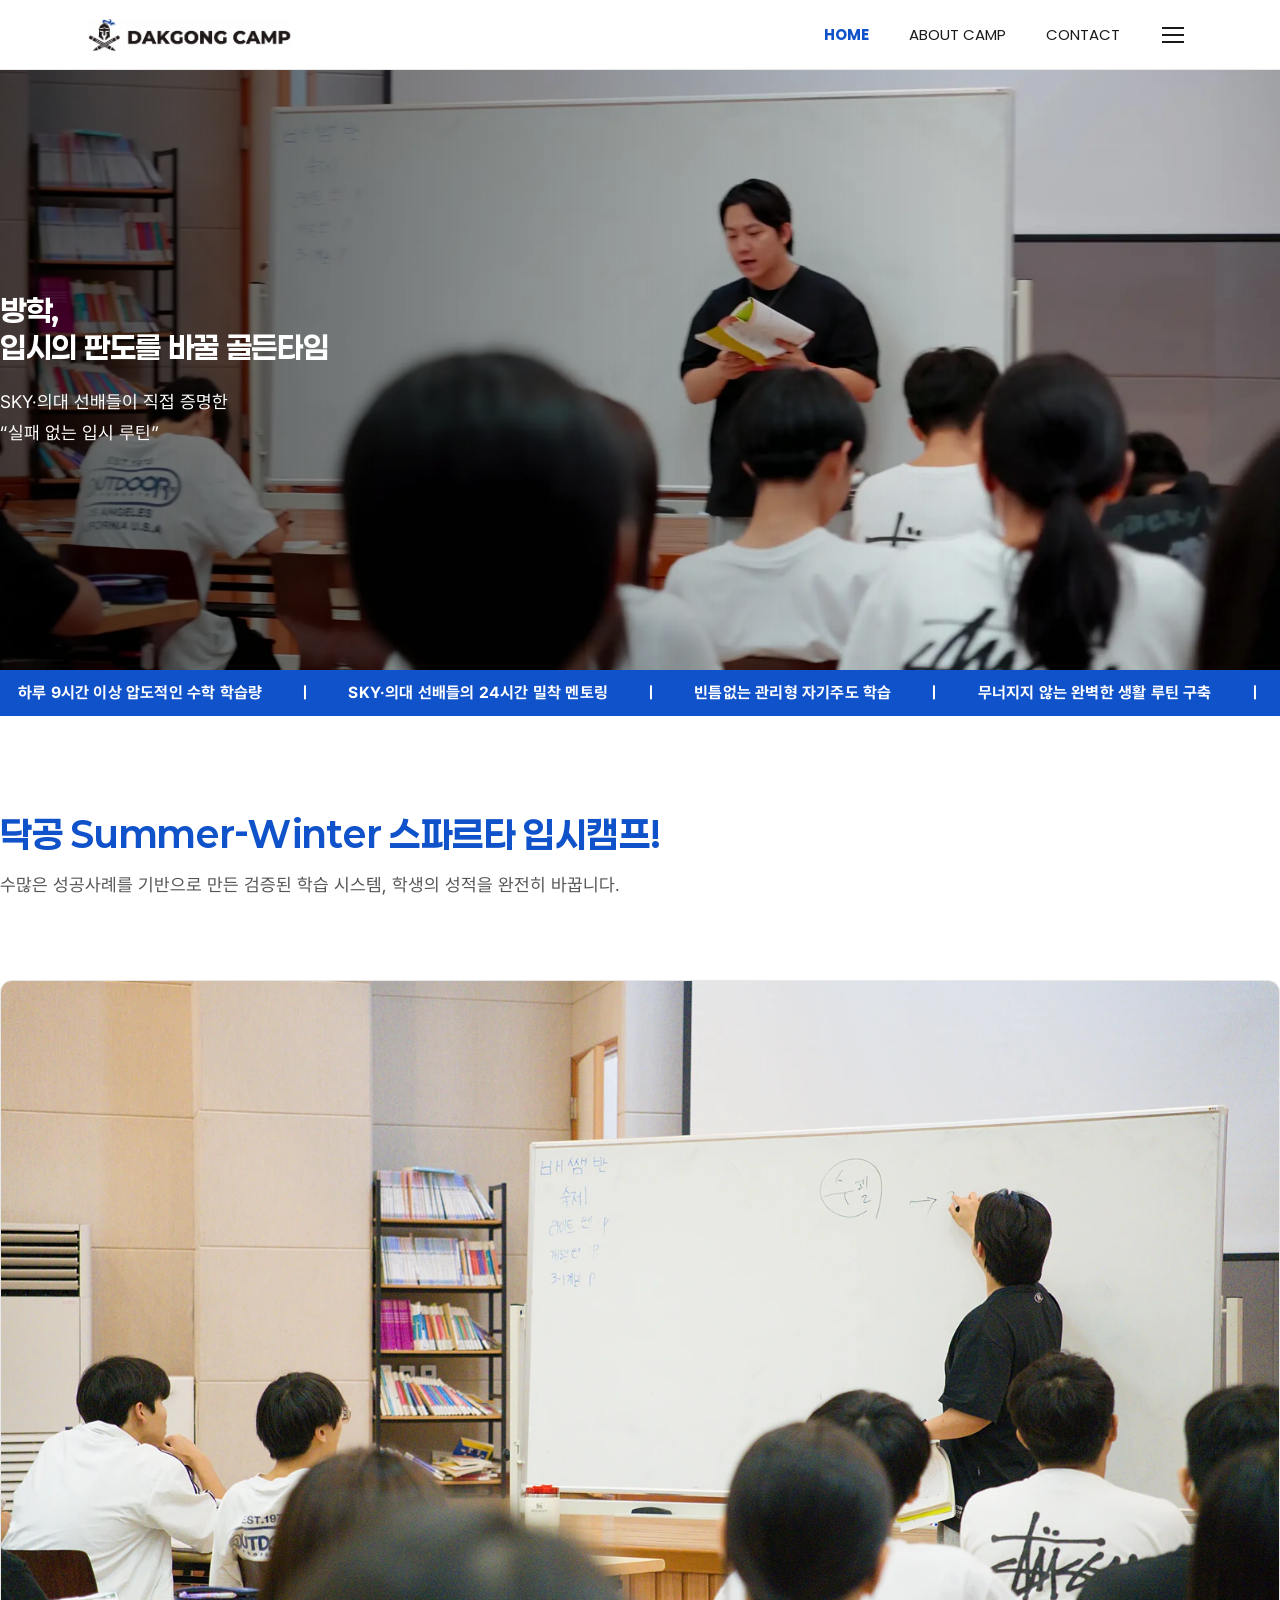
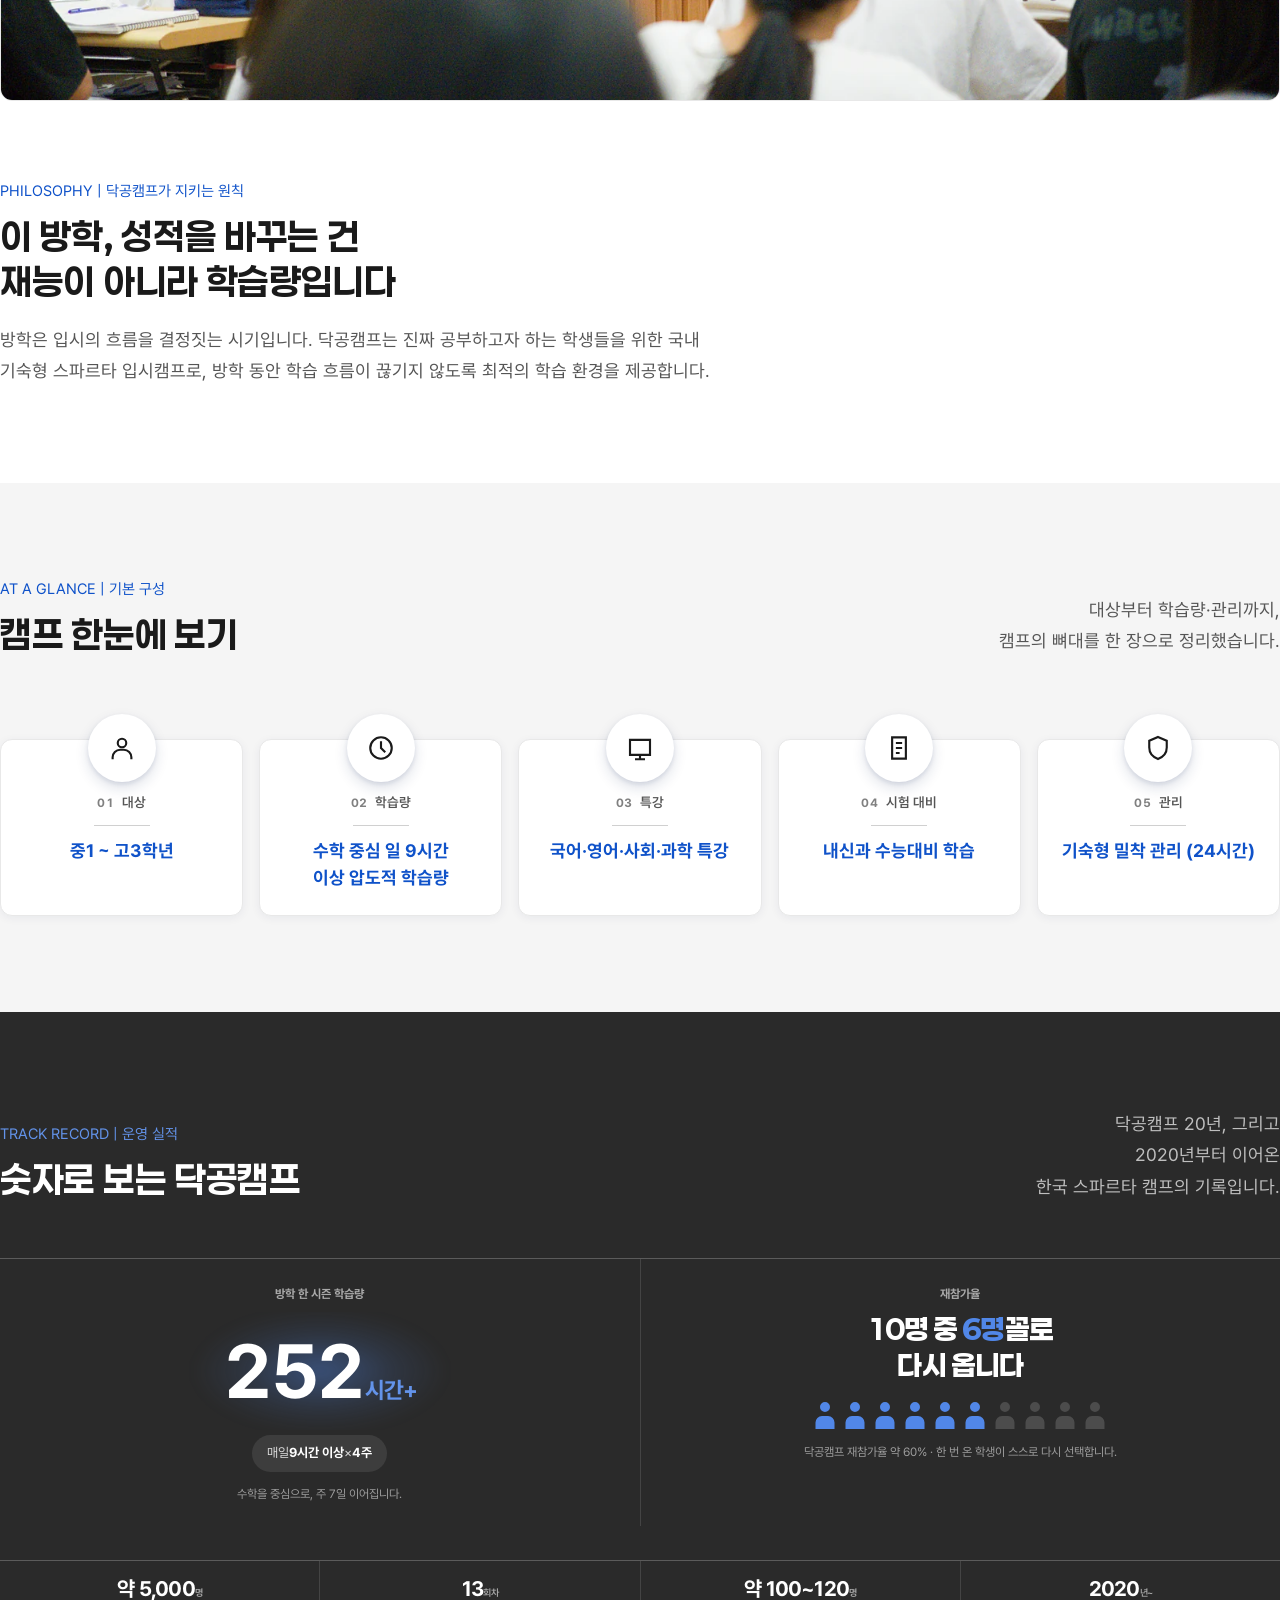
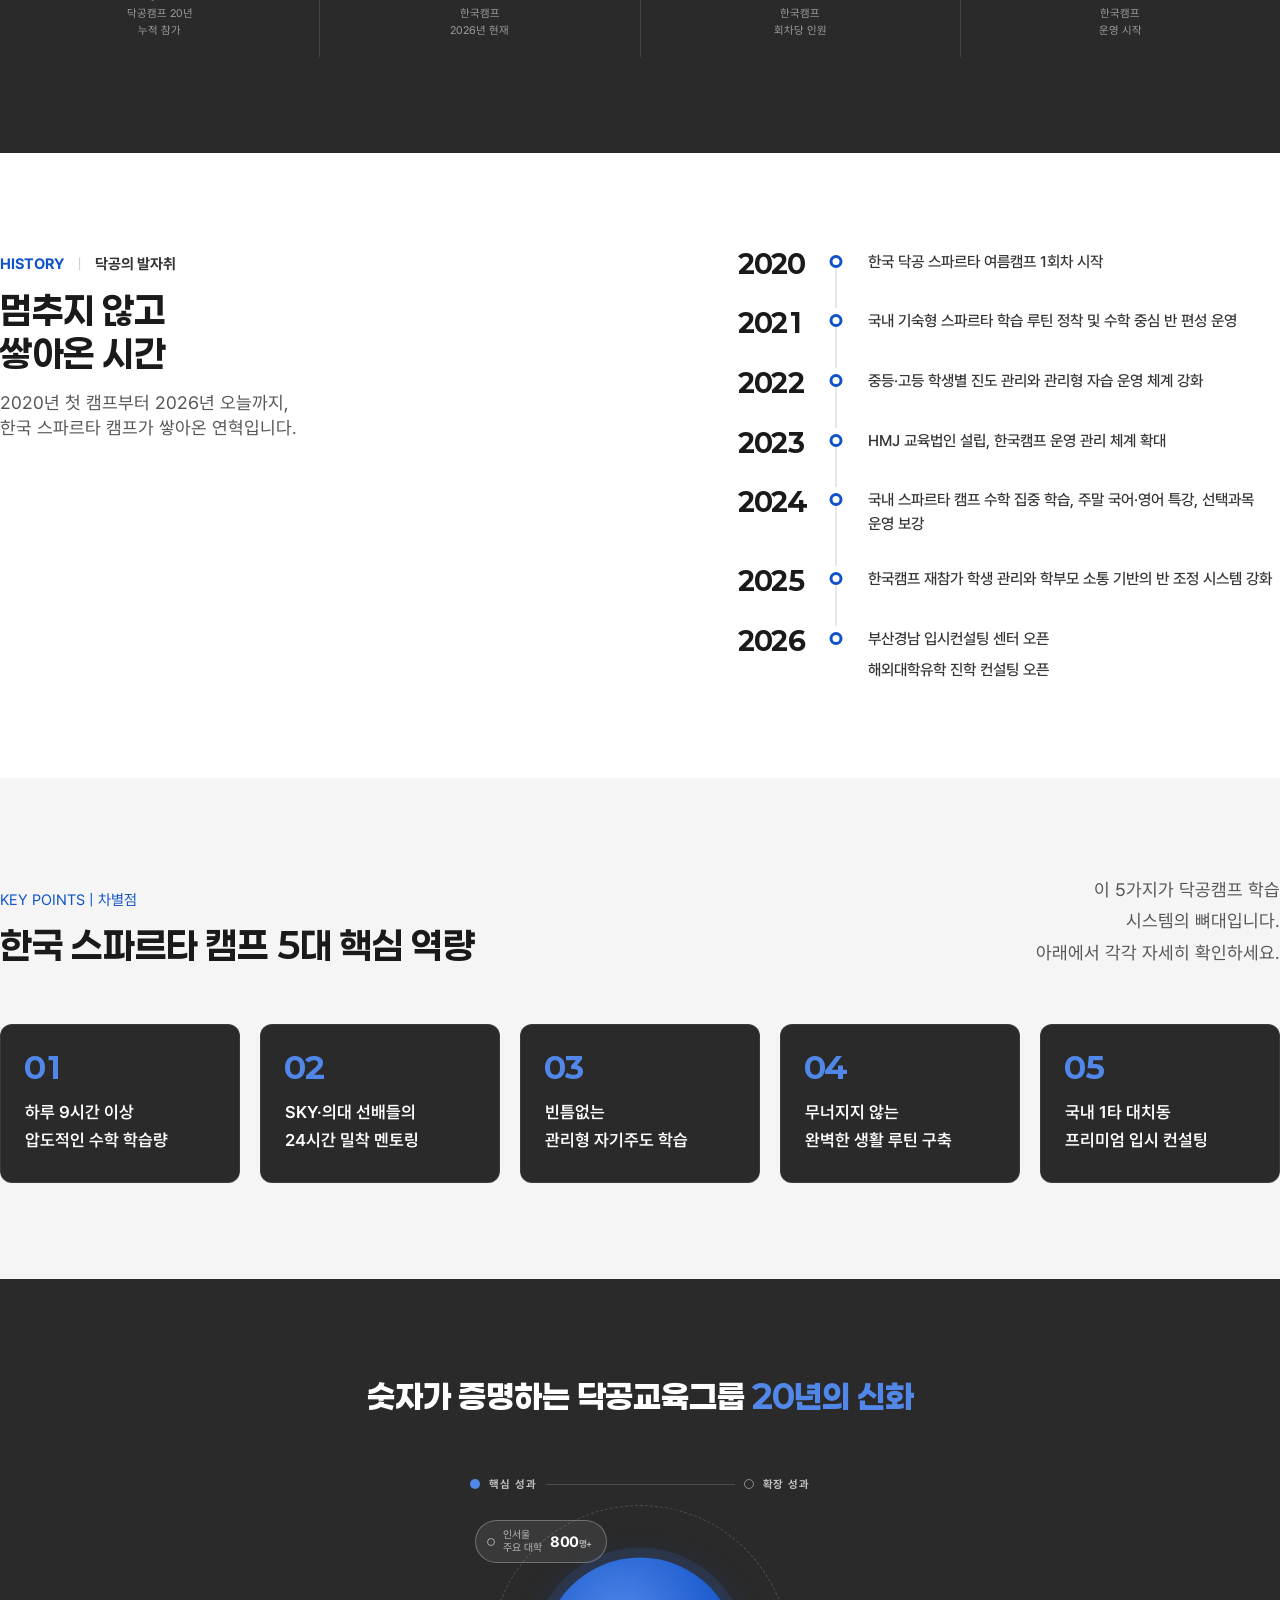
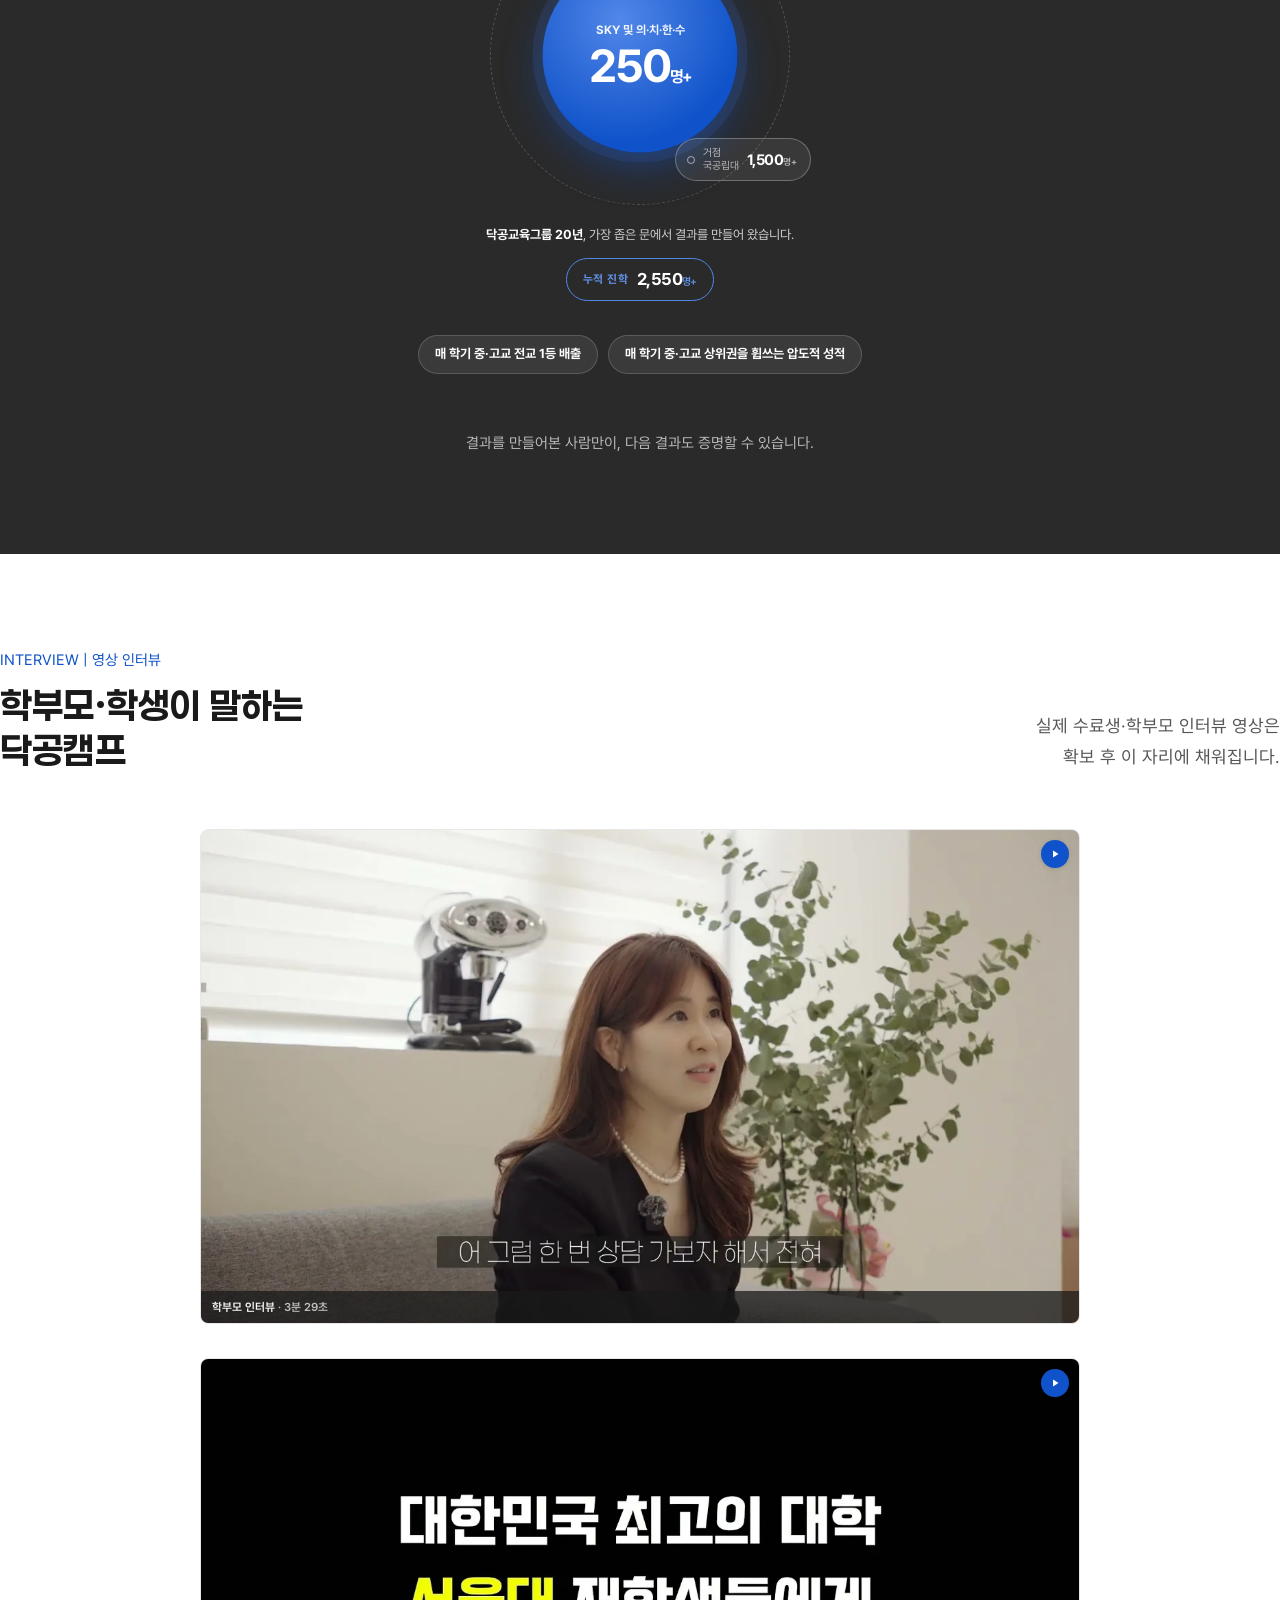
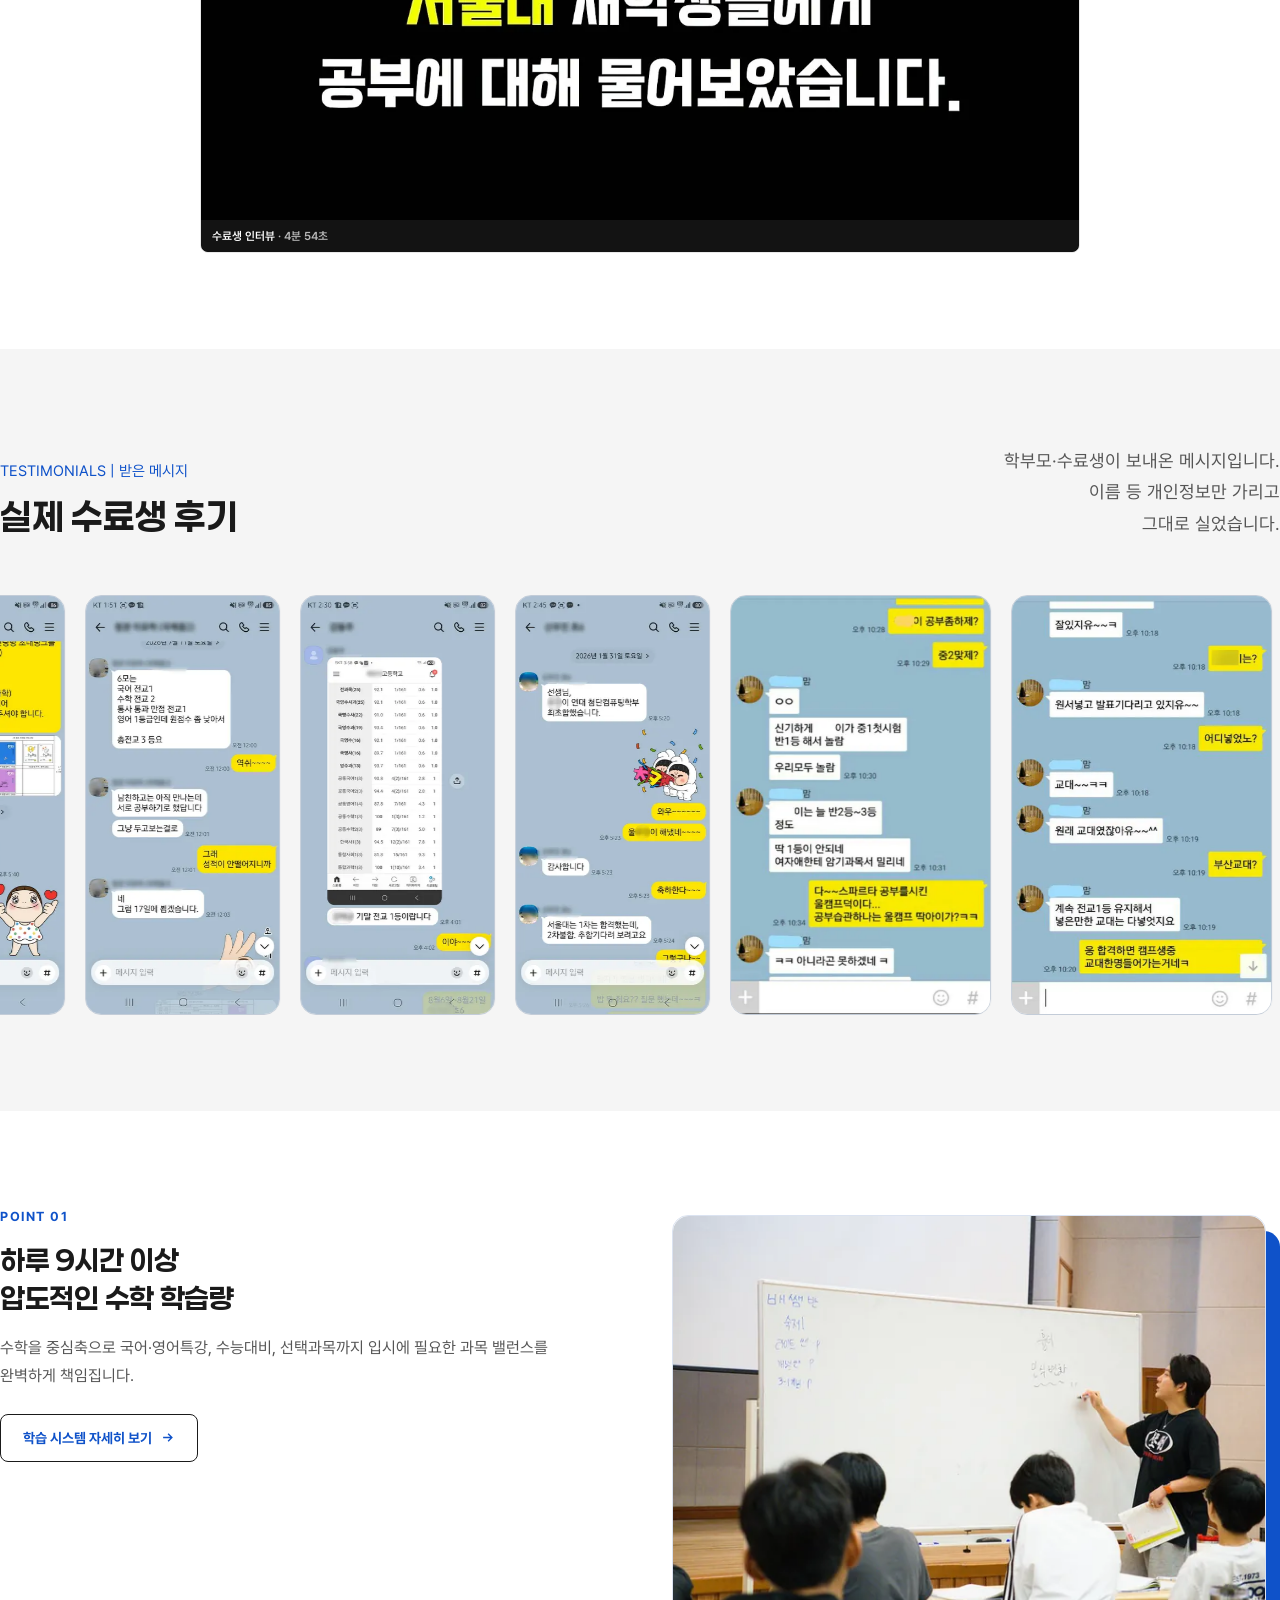
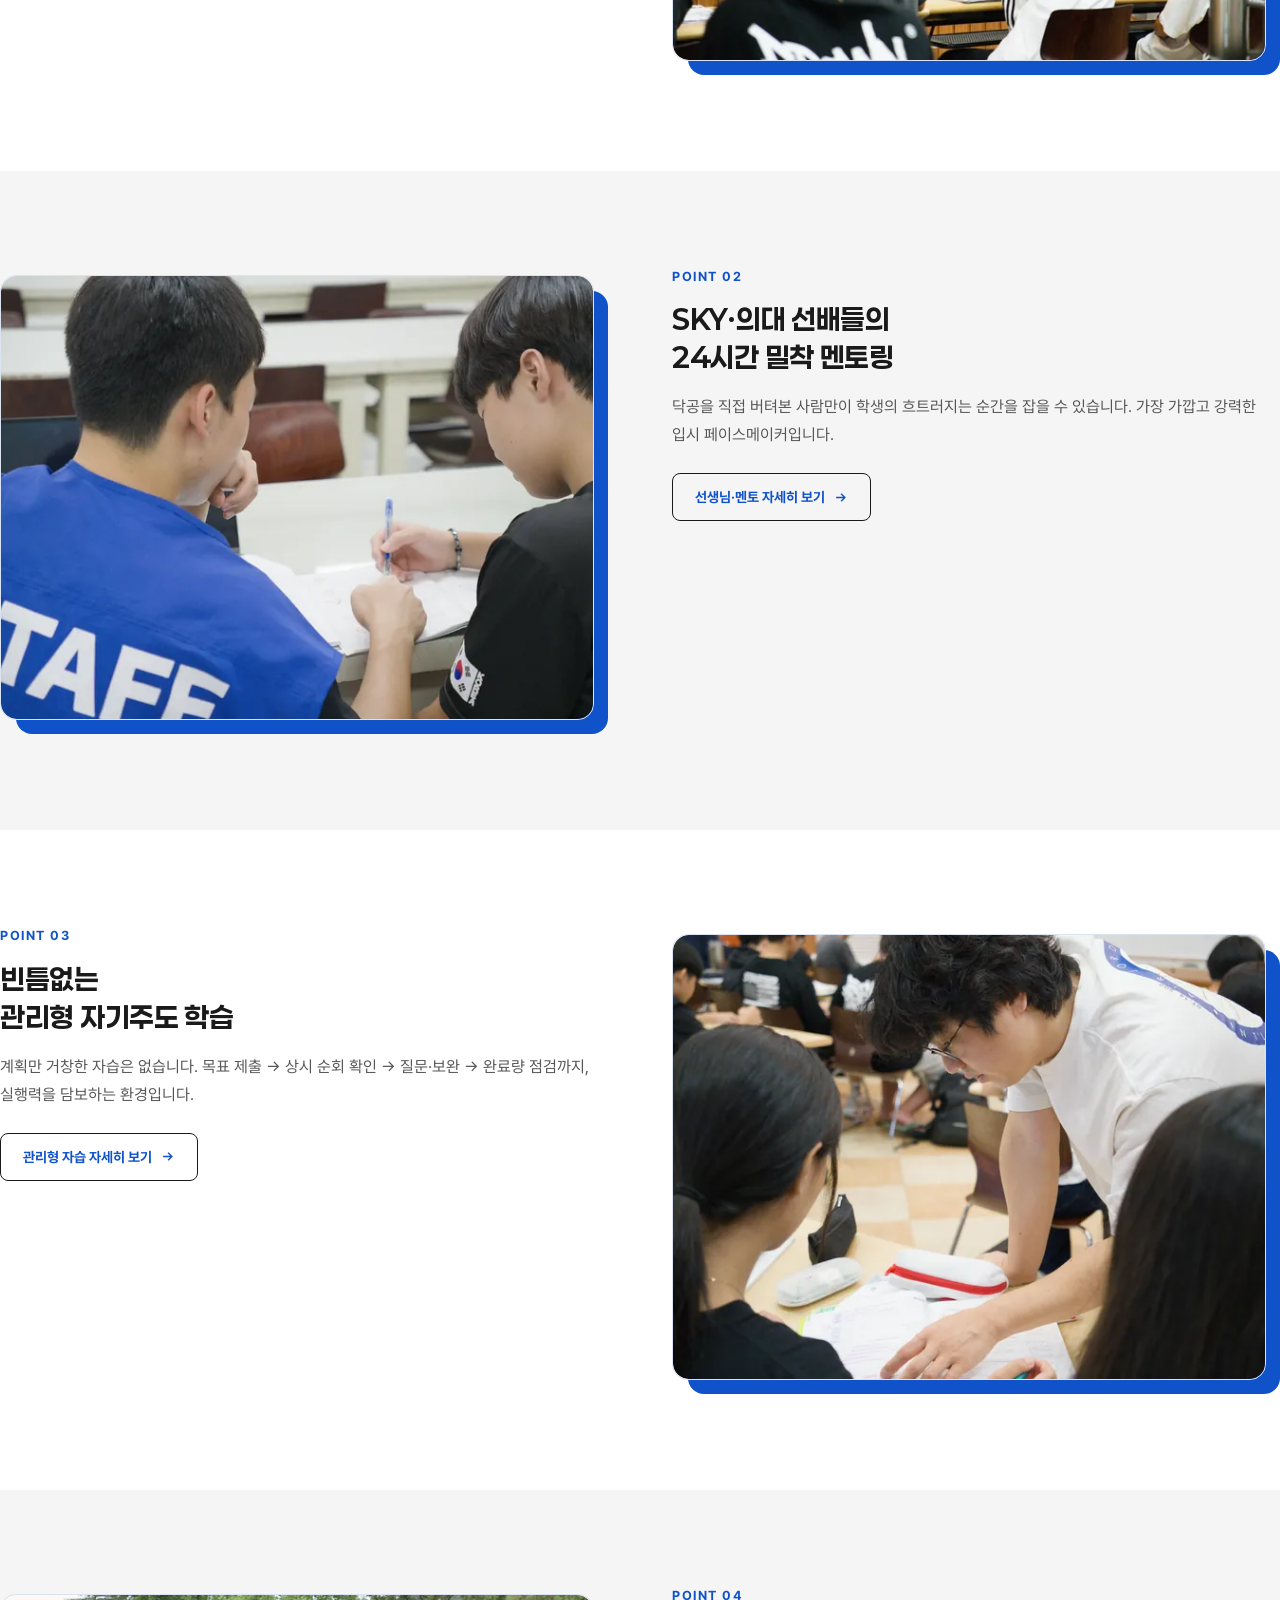
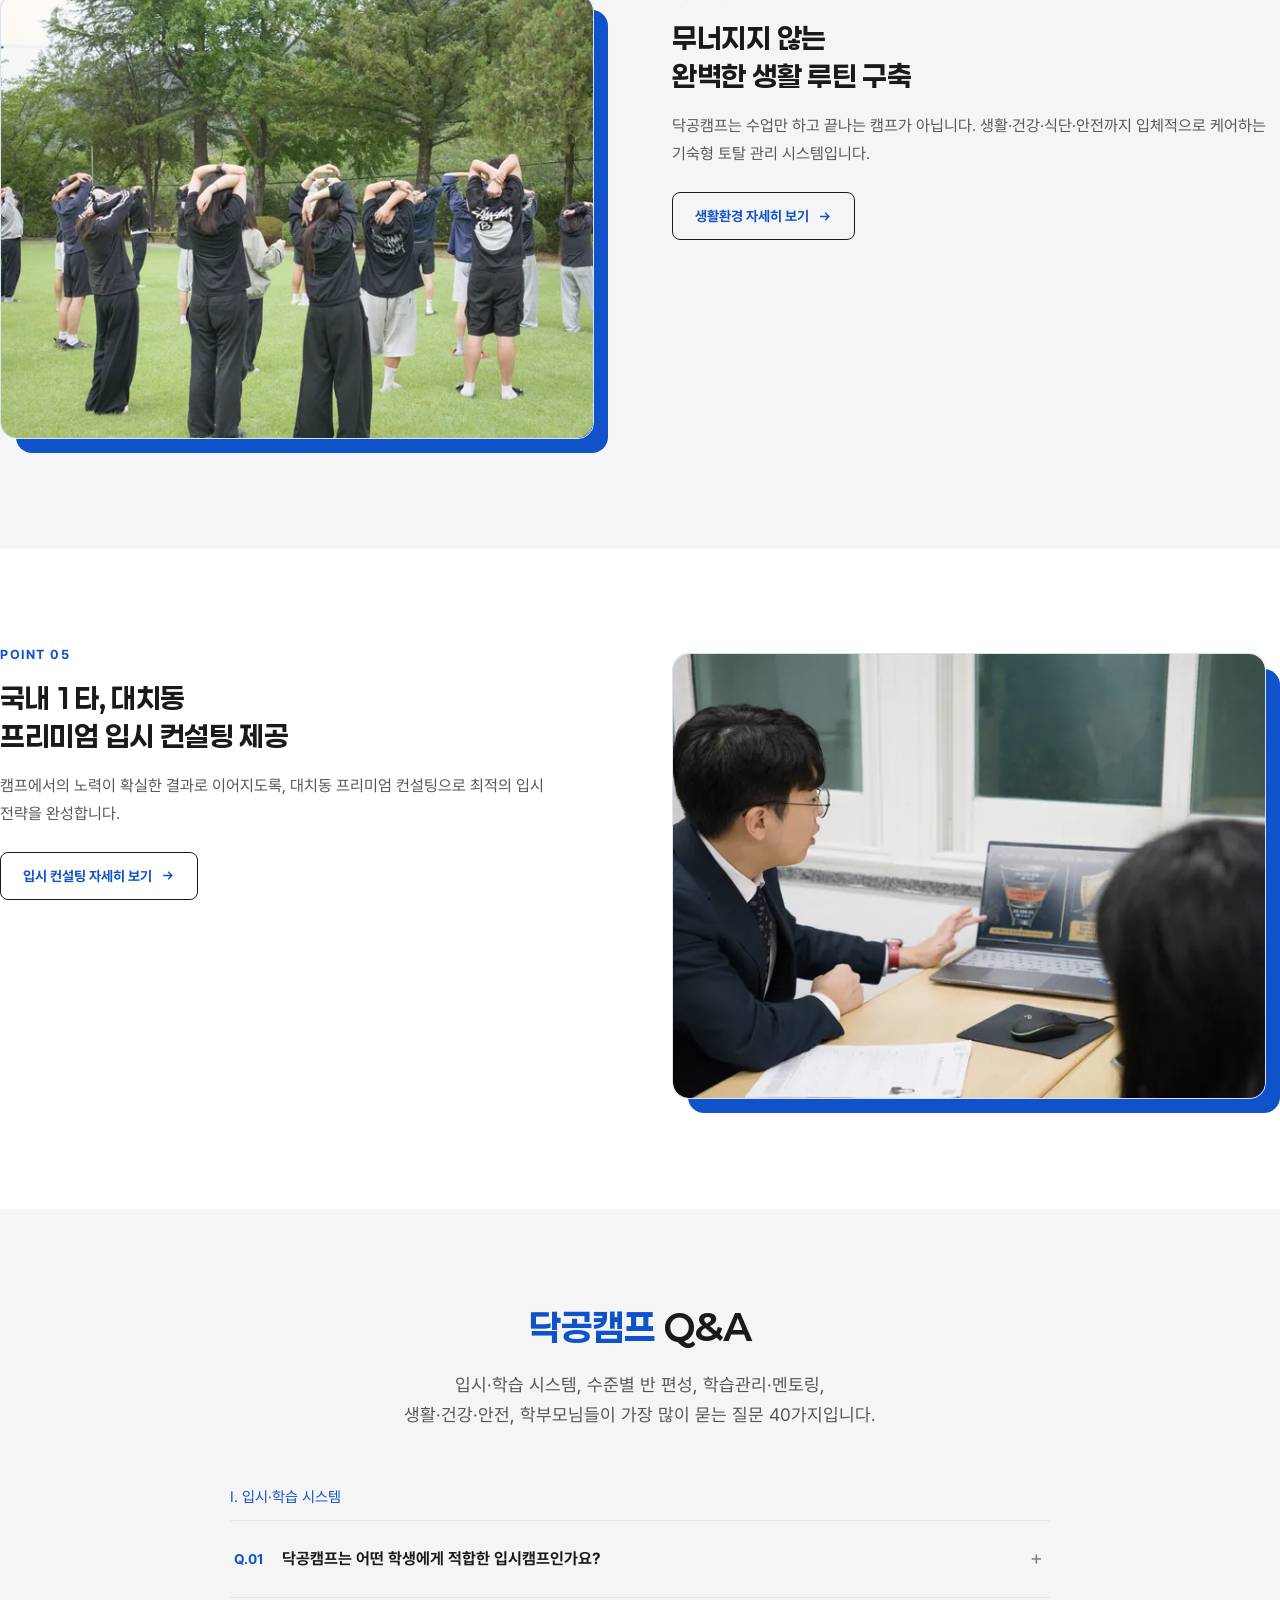
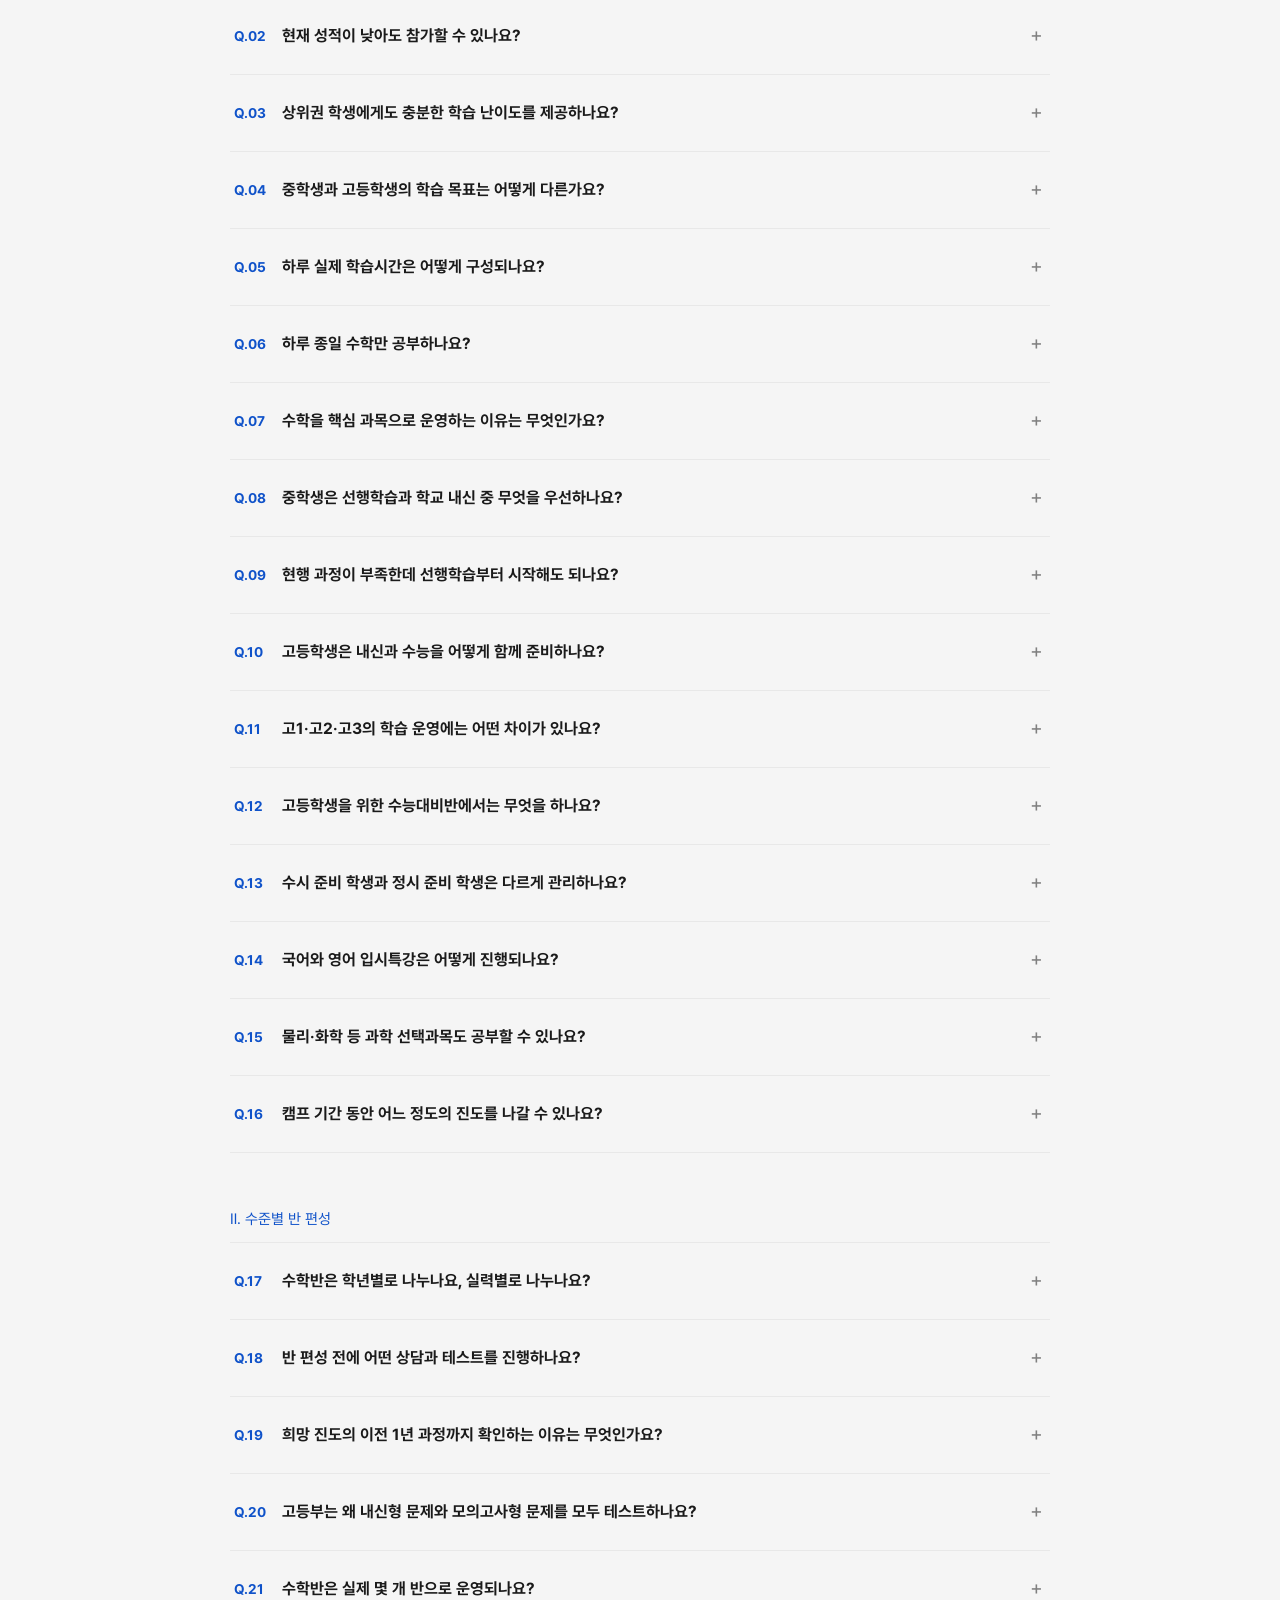
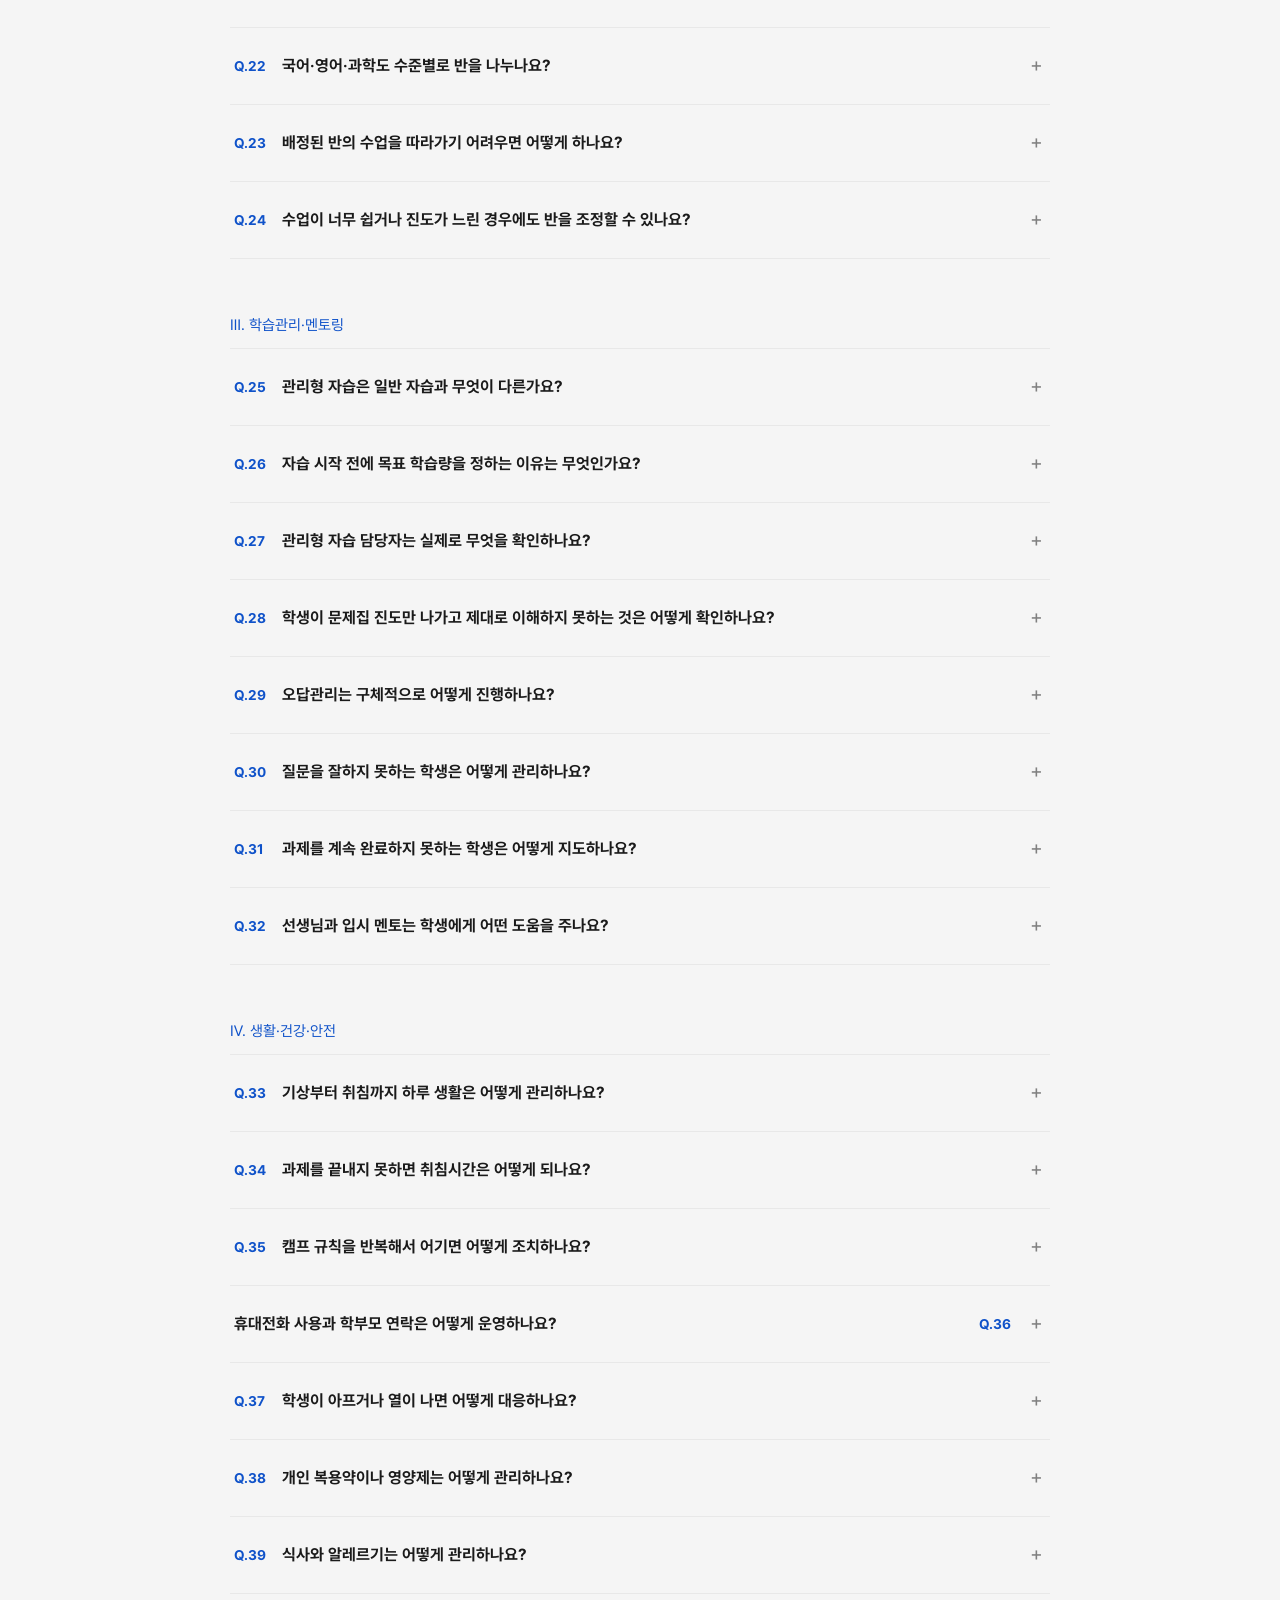
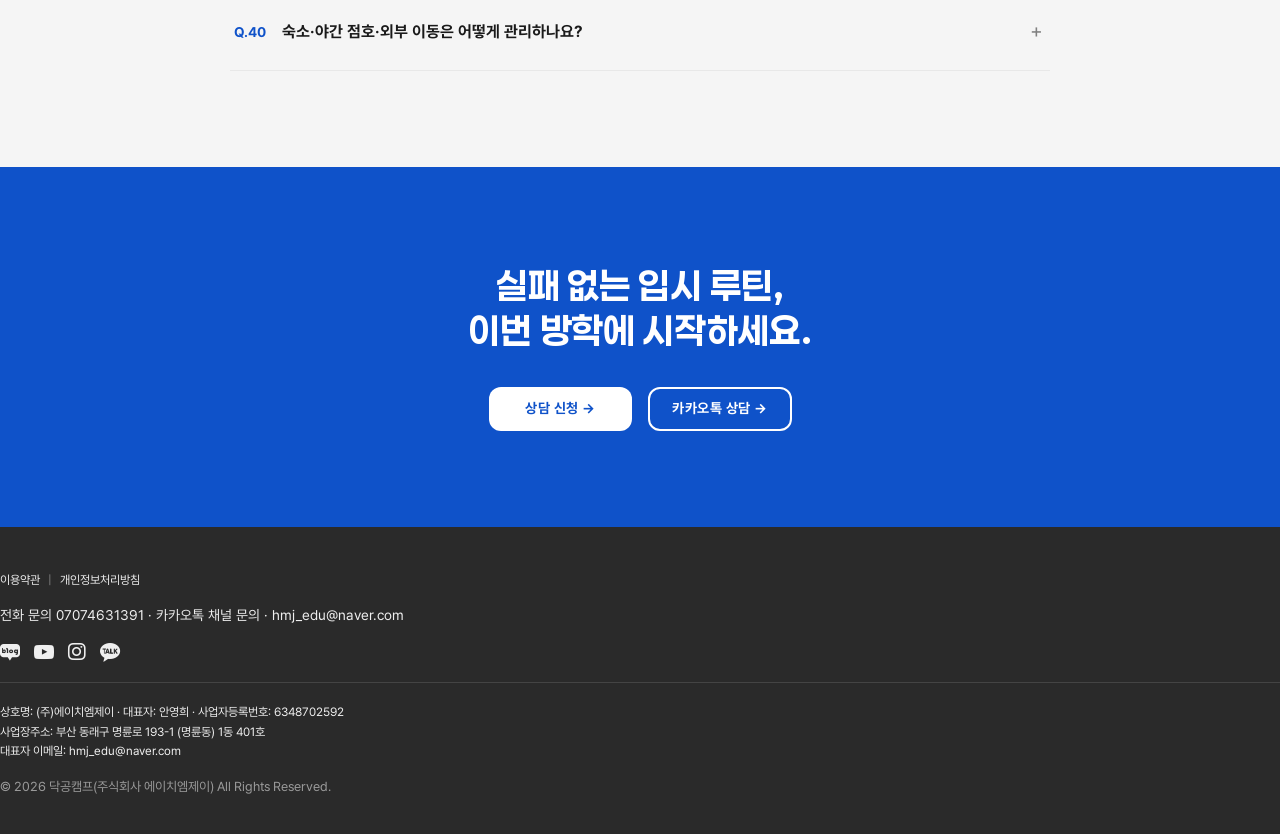
==== index.html @ 94617723 "푸터 법적 고지 팝업 — 링크가 href="#" 이라 눌러도 아무 일이 없었다 필핀 실사이트는 같은 자리에서 팝업으로 전문을 띄운다. 국내는 링크만 있고 내용이 없었다. 같은 방식" ====
<!doctype html>
<html lang="ko">
<head>
<meta charset="UTF-8">
<meta name="viewport" content="width=device-width, initial-scale=1">
<title>닥공캠프 국내 스파르타 캠프 | 한국 스파르타 방학 캠프</title>
<meta name="description" content="닥공캠프 한국 스파르타 캠프 — 수학 중심 압도적 학습량, SKY·의대 선배 멘토링, 24시간 관리형 자기주도 학습, 무너지지 않는 생활 루틴.">

<link rel="preconnect" href="https://fonts.googleapis.com">
<link rel="preconnect" href="https://fonts.gstatic.com" crossorigin>
<link href="https://fonts.googleapis.com/css2?family=Poppins:wght@400;700&display=swap" rel="stylesheet">
<link rel="icon" href="assets/images/favicon.png" sizes="192x192">
<link rel="icon" href="assets/images/favicon-32.png" sizes="32x32">
<link rel="apple-touch-icon" href="assets/images/apple-touch-icon.png">

<!-- 카카오톡·문자·SNS 공유 시 뜨는 카드. 2026-08-25 신설(그전엔 태그가 없어
     크롤러가 가로 로고를 멋대로 잘라 썼다). 필핀 사이트와 같은 구조. -->
<meta property="og:type" content="website">
<meta property="og:site_name" content="닥공캠프 국내 스파르타 캠프">
<meta property="og:locale" content="ko_KR">
<meta property="og:url" content="https://dakgongcamp-korea.com/">
<meta property="og:title" content="닥공캠프 국내 스파르타 캠프 | 한국 스파르타 방학 캠프">
<meta property="og:description" content="닥공캠프 한국 스파르타 캠프 — 수학 중심 압도적 학습량, SKY·의대 선배 멘토링, 24시간 관리형 자기주도 학습, 무너지지 않는 생활 루틴.">
<meta property="og:image" content="https://dakgongcamp-korea.com/assets/images/og-image.png">
<meta property="og:image:width" content="1200">
<meta property="og:image:height" content="630">
<meta name="twitter:card" content="summary_large_image">
<link rel="stylesheet" href="assets/css/tokens-domestic.css">
<link rel="stylesheet" href="assets/css/_shell.css">
<link rel="stylesheet" href="assets/css/_components.css">
<link rel="stylesheet" href="assets/css/_legacy.css">
<link rel="stylesheet" href="assets/css/page-index.css">
</head>
<body class="dk">

<!-- ══════════════════════════════════════════
     공통 헤더 — 2026-07-26 IA 재편(원점재검토): 어바웃캠프 하위 5개→4개(POINT1~4 대응).
══════════════════════════════════════════ -->
<header class="site-header" id="site-header">
  <div class="site-header__inner">
    <a class="site-logo" href="index.html" aria-label="닥공캠프 국내 스파르타 캠프 홈으로 이동">
      <img src="assets/images/logo.png" alt="닥공캠프 | 국내 스파르타 캠프" width="180" height="28">
    </a>

    <div class="site-header__right">
      <ul class="site-nav-bar" aria-label="주 메뉴(PC)">
        <li><a href="index.html">HOME</a></li>
        <li class="has-sub">
          <a href="curriculum.html">ABOUT CAMP</a>
          <ul class="site-nav-bar__sub">
            <li><a href="curriculum.html">학습 시스템</a></li>
            <li><a href="teachers.html">선생님·멘토</a></li>
            <li><a href="self-study.html">관리형 자습</a></li>
            <li><a href="life-care.html">생활환경</a></li>
            <li><a href="consulting.html">입시 컨설팅</a></li>
          </ul>
        </li>
        <li><a href="contact.html">CONTACT</a></li>
      </ul>

      <nav class="site-nav" id="site-nav" aria-label="전체 메뉴">
        <button class="site-nav__close" id="nav-close" type="button" aria-label="메뉴 닫기"></button>
        <div class="site-nav__logo">
          <a href="index.html" aria-label="닥공캠프 국내 스파르타 캠프 홈으로 이동">
            <img src="assets/images/logo-on-dark.png" alt="닥공캠프 | 국내 스파르타 캠프" width="180" height="28">
          </a>
        </div>
        <ul class="site-nav__list">
          <li><a href="index.html">HOME</a></li>
          <li class="has-sub">
            <a href="curriculum.html">ABOUT CAMP</a>
            <ul class="site-nav__sub">
              <li><a href="curriculum.html">학습 시스템</a></li>
              <li><a href="teachers.html">선생님·멘토</a></li>
              <li><a href="self-study.html">관리형 자습</a></li>
              <li><a href="life-care.html">생활환경</a></li>
              <li><a href="consulting.html">입시 컨설팅</a></li>
            </ul>
          </li>
          <li><a href="contact.html">CONTACT</a></li>
        </ul>
      </nav>

      <button class="site-nav__toggle" id="nav-toggle" type="button" aria-expanded="false" aria-controls="site-nav">
        <span class="sr-only">메뉴 열기/닫기</span>
        <span class="site-nav__toggle-bar"></span>
      </button>
    </div>
  </div>
</header>

<!-- ══════════════════════════════════════════
     1) 히어로 + 슬로건
══════════════════════════════════════════ -->
<section class="dk-bg-video-section">
  <!-- ★2026-08-20 회장 지시 — 실물 배경 영상 투입. 원본 `홈 히어로.mov`(3840x2160 HEVC,
       8.4초, 17.5Mbps, 18MB)를 웹용으로 다시 인코딩했다.
       · H.264 mp4 — HEVC(.mov)는 브라우저가 거의 못 읽는다
       · 오디오 트랙 제거 — 배경 영상이라 어차피 muted 다. 안 지우면 헛되이 용량만 먹는다
       · faststart — 헤더를 앞으로 보내 다 받기 전에 재생이 시작된다
       · 1920 / 1280 두 벌 (2.3MB / 1.06MB). 좁은 화면에 4K 를 내려보낼 이유가 없다
       · ★모바일 전용 세로본(810x1080, 1.06MB) — 회장 지적 "모바일에서 중요 장면이 잘린다".
         폰 히어로는 390x520 = 0.75:1 인데 영상은 1.78:1 이라 가로의 42% 만 보인다.
         5~7초 설명회 컷은 발표자가 우측 끝이라 발표자도 스크린도 통째로 잘렸다.
         → 기본은 가운데(x=555)로 두고, **단상 컷(4.633~6.967s)만** 우측 x=1052 로 옮긴다.
            그 컷만 발표자가 우측 끝이라 가운데 크롭에서 잘려 나갔다.
         ⚠️ 처음엔 다섯 컷 전부 다른 x 를 줬는데, 전환 시각을 초 단위로 어림잡은 탓에
            실제 컷(1.433 / 2.767 / 4.633 / 6.967)과 0.2~0.4초씩 어긋났다.
            그러면 **한 장면 도중에 화면이 옆으로 미끄러져** 컷이 끊긴 것처럼 보인다.
            회장 지적: "영상 컷을 편집했어? 뚝뚝 끊기잖아".
            → 고칠 컷 하나만 건드린다. 전환이 정확히 컷 경계에서만 일어나면 티가 안 난다.
            컷 시각은 눈대중이 아니라 ffmpeg 장면검출(select=gt(scene,0.15))로 잡는다.
         ⚠️ 그리고 between(t,a,b) 를 쓰면 안 된다 — 양끝을 포함해서 **다음 컷의 첫 프레임**에
            옛 크롭이 한 장 걸린다. 1프레임이라 컷처럼 안 보이고 깜빡임으로 보인다
            (회장: "중간에 플리커처럼 컷 하나가 끼어있는 것 같다").
            장면검출이 주는 시각은 새 컷의 첫 프레임이므로 위끝은 반드시 열어 둔다:
            gte(t,4.62)*lt(t,6.96)  ← 30fps 프레임 시각(4.6333 / 6.9667)을 양쪽에서 비껴간 값.
       외부 CDN 은 안 쓴다 — 저장소에 담아 같은 도메인에서 서빙(회장 지시, 세션 5).
       placeholder 는 지우지 않고 영상 뒤에 남긴다 — 영상이 못 뜨는 환경의 바닥이다. -->
  <div class="dk-bg-video-placeholder"></div>
  <video class="dk-bg-video" autoplay muted loop playsinline preload="auto"
         poster="assets/video/dakgong-domestic-hero-poster.webp" aria-hidden="true" tabindex="-1">
    <source src="assets/video/dakgong-domestic-hero-1920.mp4" media="(min-width: 1024px)" type="video/mp4">
    <source src="assets/video/dakgong-domestic-hero-1280.mp4" media="(min-width: 768px)" type="video/mp4">
    <source src="assets/video/dakgong-domestic-hero-mobile.mp4" type="video/mp4">
  </video>
  <div class="dk-bg-video-content">
    <!-- ★2026-08-03: h2 → h1. 홈에만 h1 이 없어서 문서 최상위 제목이 비어 있었다.
         리드도 홈 전용 .dk-hero-lead-plain → 공용 .lead 로 통일(값은 이미 동일).
         하위 5페이지와 같은 마크업이 되어 검증기가 홈까지 함께 잰다. -->
    <h1>
      방학,<br>입시의 판도를 바꿀 골든타임
    </h1>
    <p class="lead">
      SKY·의대 선배들이 직접 증명한 <br>“실패 없는 입시 루틴”
    </p>
  </div>
</section>

<div class="dk-idband-wrap">
  <div class="dk-idband-track">
    <span>하루 9시간 이상 압도적인 수학 학습량</span><span>ㅣ</span>
    <span>SKY·의대 선배들의 24시간 밀착 멘토링</span><span>ㅣ</span>
    <span>빈틈없는 관리형 자기주도 학습</span><span>ㅣ</span>
    <span>무너지지 않는 완벽한 생활 루틴 구축</span><span>ㅣ</span>
    <span>국내 1타 대치동 프리미엄 입시 컨설팅</span><span>ㅣ</span>
    <span>하루 9시간 이상 압도적인 수학 학습량</span><span>ㅣ</span>
    <span>SKY·의대 선배들의 24시간 밀착 멘토링</span><span>ㅣ</span>
    <span>빈틈없는 관리형 자기주도 학습</span><span>ㅣ</span>
    <span>무너지지 않는 완벽한 생활 루틴 구축</span><span>ㅣ</span>
    <span>국내 1타 대치동 프리미엄 입시 컨설팅</span><span>ㅣ</span>
  </div>
</div>

<!-- ══════════════════════════════════════════
     2) 문제제기 / 브랜드소개 — "재능이 아니라 학습량"
══════════════════════════════════════════ -->
<section class="dk-sec dk-sec--white">
  <div class="dk-wrap">
    <!-- ★2026-07-29 회장 지시 — 원칙 블록을 위로, 캠프 소개 블록을 아래로 순서 교체.
         구분선도 아래 블록의 border-top으로 옮긴다(.dk-brand-intro--after).
         ★2026-08-20 회장 지시 — 그 둘을 다시 맞바꾼다. 캠프 소개가 위, 원칙이 아래.
         사진은 자리 그대로(가운데) 둔다. 8/17 지시(사진이 두 덩어리를 갈라 주므로
         구분선은 두지 않는다)는 위치가 바뀌어도 그대로 유효하다 → --lead 도 선 없음. -->
    <div class="dk-brand-intro dk-brand-intro--lead" data-reveal>
      <p class="dk-brand-kicker">닥공 Summer-Winter 스파르타 입시캠프!</p>
      <p class="dk-brand-sub">수많은 성공사례를 기반으로 만든 검증된 학습 시스템, 학생의 성적을 완전히 바꿉니다.</p>
    </div>

    <figure class="page-index-philo-shot" data-reveal>
      <img src="assets/images/activity/dakgong-domestic-class-01-content.webp"
           alt="닥공캠프 국내캠프 수업 — 칠판 앞에서 설명하는 선생님과 자리에 앉아 수업을 듣는 학생들"
           loading="lazy" width="1600" height="1068">
    </figure>

    <div class="page-index-philo" data-reveal>
      <span class="dk-label">PHILOSOPHY | 닥공캠프가 지키는 원칙</span>
      <h2 class="dk-h2">이 방학, 성적을 바꾸는 건<br>재능이 아니라 학습량입니다</h2>
      <p class="page-index-intro">
        방학은 입시의 흐름을 결정짓는 시기입니다. 닥공캠프는 진짜 공부하고자 하는 학생들을 위한 국내 기숙형 스파르타 입시캠프로, 방학 동안 학습 흐름이 끊기지 않도록 최적의 학습 환경을 제공합니다.
      </p>
    </div>
  </div>
</section>

<!-- ══════════════════════════════════════════
     2-1) 캠프 한눈에 보기 표 — 2026-07-28 회장 지시로 신설.
     브랜드 섹션과 "숫자로 보는 닥공캠프" 사이. 좌측 라벨열은 회장 승인 A안.
══════════════════════════════════════════ -->
<section class="dk-sec dk-glance-sec">
  <div class="dk-wrap">
    <div class="dk-split" data-reveal>
      <div>
        <span class="dk-label">AT A GLANCE | 기본 구성</span>
        <h2 class="dk-h2">캠프 한눈에 보기</h2>
      </div>
      <p>대상부터 학습량·관리까지,<br>캠프의 뼈대를 한 장으로 정리했습니다.</p>
    </div>
    <!-- 번호 블록 + 아이콘 라벨 + 값 3단. 5개가 서로 동등한 항목이라
         번호 블록 농도는 일부러 계단으로 만들지 않고 전부 같은 코발트로 둔다. -->
    <div class="dk-glance" data-reveal="stagger">
      <div class="dk-glance-card">
        <span class="dk-glance-badge"><svg viewBox="0 0 24 24" aria-hidden="true"><circle cx="12" cy="8" r="3.4"/><path d="M4.5 21v-1.6a6 6 0 016-6h3a6 6 0 016 6V21"/></svg></span>
        <i class="dk-glance-dash"></i>
        <div class="dk-glance-txt">
          <p class="dk-glance-head"><span class="dk-glance-no">01</span><span class="dk-glance-k">대상</span></p>
          <p class="dk-glance-v">중1 ~ 고3학년</p>
        </div>
      </div>
      <div class="dk-glance-card">
        <span class="dk-glance-badge"><svg viewBox="0 0 24 24" aria-hidden="true"><circle cx="12" cy="12" r="8.6"/><path d="M12 6.6V12l3.4 3.4"/></svg></span>
        <i class="dk-glance-dash"></i>
        <div class="dk-glance-txt">
          <p class="dk-glance-head"><span class="dk-glance-no">02</span><span class="dk-glance-k">학습량</span></p>
          <p class="dk-glance-v">수학 중심 일 9시간 이상 압도적 학습량</p>
        </div>
      </div>
      <div class="dk-glance-card">
        <span class="dk-glance-badge"><svg viewBox="0 0 24 24" aria-hidden="true"><path d="M4 5.5h16v12H4z"/><path d="M8 21h8M12 17.5V21"/></svg></span>
        <i class="dk-glance-dash"></i>
        <div class="dk-glance-txt">
          <p class="dk-glance-head"><span class="dk-glance-no">03</span><span class="dk-glance-k">특강</span></p>
          <p class="dk-glance-v">국어·영어·사회·과학 특강</p>
        </div>
      </div>
      <div class="dk-glance-card">
        <span class="dk-glance-badge"><svg viewBox="0 0 24 24" aria-hidden="true"><path d="M6.5 3.5h11v17h-11z"/><path d="M9.5 8h5M9.5 12h5M9.5 16h3"/></svg></span>
        <i class="dk-glance-dash"></i>
        <div class="dk-glance-txt">
          <p class="dk-glance-head"><span class="dk-glance-no">04</span><span class="dk-glance-k">시험 대비</span></p>
          <p class="dk-glance-v">내신과 수능대비 학습</p>
        </div>
      </div>
      <div class="dk-glance-card">
        <span class="dk-glance-badge"><svg viewBox="0 0 24 24" aria-hidden="true"><path d="M12 3.2l7 3v5.4c0 4.2-2.9 7.6-7 9.2-4.1-1.6-7-5-7-9.2V6.2z"/></svg></span>
        <i class="dk-glance-dash"></i>
        <div class="dk-glance-txt">
          <p class="dk-glance-head"><span class="dk-glance-no">05</span><span class="dk-glance-k">관리</span></p>
          <p class="dk-glance-v">기숙형 밀착 관리 (24시간)</p>
        </div>
      </div>
    </div>
  </div>
</section>

<!-- ══════════════════════════════════════════
     3) 숫자로 보는 닥공캠프
══════════════════════════════════════════ -->
<section class="dk-sec dk-stat-dark-sec">
  <div class="dk-wrap">
    <div class="dk-split" data-reveal>
      <div>
        <span class="dk-label">TRACK RECORD | 운영 실적</span>
        <h2 class="dk-h2">숫자로 보는 닥공캠프</h2>
      </div>
      <p>닥공캠프 20년, 그리고 2020년부터 이어온<br>한국 스파르타 캠프의 기록입니다.</p>
    </div>
    <!-- ★2026-07-28 재설계 — 아이콘+숫자 7줄 나열을 걷어내고 주 메시지 2개만 크게 세운다.
         "9시간/24시간" 프레이밍은 쓰지 않는다(분모가 24면 9시간이 무조건 작아 보인다).
         252시간 = 9시간 × 28일. 확정값에서 계산한 값이며 새로 만든 수치가 아니다. -->
    <div class="dk-duo" data-reveal>
      <div class="dk-duo-cell">
        <p class="cl">방학 한 시즌 학습량</p>
        <div class="dk-glowstat"><span class="n">252<u>시간+</u></span></div>
        <span class="dk-eq">매일 <b>9시간 이상</b> × <b>4주</b></span>
        <p class="dk-dnote">수학을 중심으로, 주 7일 이어집니다.</p>
      </div>
      <div class="dk-duo-cell">
        <p class="cl">재참가율</p>
        <p class="dk-head6">10명 중 <em>6명</em>꼴로<br>다시 옵니다</p>
        <div class="dk-ppl" role="img" aria-label="10명 중 6명이 다시 참가">
          <span class="on"><svg viewBox="0 0 24 30"><path d="M12 2a5 5 0 110 10 5 5 0 010-10zM2.5 29v-6.5A6.5 6.5 0 019 16h6a6.5 6.5 0 016.5 6.5V29z"/></svg></span>
          <span class="on"><svg viewBox="0 0 24 30"><path d="M12 2a5 5 0 110 10 5 5 0 010-10zM2.5 29v-6.5A6.5 6.5 0 019 16h6a6.5 6.5 0 016.5 6.5V29z"/></svg></span>
          <span class="on"><svg viewBox="0 0 24 30"><path d="M12 2a5 5 0 110 10 5 5 0 010-10zM2.5 29v-6.5A6.5 6.5 0 019 16h6a6.5 6.5 0 016.5 6.5V29z"/></svg></span>
          <span class="on"><svg viewBox="0 0 24 30"><path d="M12 2a5 5 0 110 10 5 5 0 010-10zM2.5 29v-6.5A6.5 6.5 0 019 16h6a6.5 6.5 0 016.5 6.5V29z"/></svg></span>
          <span class="on"><svg viewBox="0 0 24 30"><path d="M12 2a5 5 0 110 10 5 5 0 010-10zM2.5 29v-6.5A6.5 6.5 0 019 16h6a6.5 6.5 0 016.5 6.5V29z"/></svg></span>
          <span class="on"><svg viewBox="0 0 24 30"><path d="M12 2a5 5 0 110 10 5 5 0 010-10zM2.5 29v-6.5A6.5 6.5 0 019 16h6a6.5 6.5 0 016.5 6.5V29z"/></svg></span>
          <span class="off"><svg viewBox="0 0 24 30"><path d="M12 2a5 5 0 110 10 5 5 0 010-10zM2.5 29v-6.5A6.5 6.5 0 019 16h6a6.5 6.5 0 016.5 6.5V29z"/></svg></span>
          <span class="off"><svg viewBox="0 0 24 30"><path d="M12 2a5 5 0 110 10 5 5 0 010-10zM2.5 29v-6.5A6.5 6.5 0 019 16h6a6.5 6.5 0 016.5 6.5V29z"/></svg></span>
          <span class="off"><svg viewBox="0 0 24 30"><path d="M12 2a5 5 0 110 10 5 5 0 010-10zM2.5 29v-6.5A6.5 6.5 0 019 16h6a6.5 6.5 0 016.5 6.5V29z"/></svg></span>
          <span class="off"><svg viewBox="0 0 24 30"><path d="M12 2a5 5 0 110 10 5 5 0 010-10zM2.5 29v-6.5A6.5 6.5 0 019 16h6a6.5 6.5 0 016.5 6.5V29z"/></svg></span>
        </div>
        <p class="dk-dnote">닥공캠프 재참가율 약 60% · 한 번 온 학생이 스스로 다시 선택합니다.</p>
      </div>
    </div>

    <div class="dk-strip" data-reveal="stagger">
      <div><div class="v">약 5,000<u>명</u></div><p class="k">닥공캠프 20년<br>누적 참가</p></div>
      <div><div class="v">13<u>회차</u></div><p class="k">한국캠프<br>2026년 현재</p></div>
      <div><div class="v">약 100~120<u>명</u></div><p class="k">한국캠프<br>회차당 인원</p></div>
      <div><div class="v">2020<u>년~</u></div><p class="k">한국캠프<br>운영 시작</p></div>
    </div>
  </div>
</section>

<!-- ══════════════════════════════════════════
     4) 브랜드 연혁 — 필핀 실사이트 .dk-history 컴포넌트 원본 구조 그대로(색만 치환)
══════════════════════════════════════════ -->
<section class="dk-history">
  <div class="dk-history__wrap">
   <div class="dk-history__inner">

    <div class="dk-history__head">
      <p class="dk-history__label">HISTORY <span>ㅣ</span> <em>닥공의 발자취</em></p>
      <h2 class="dk-history__title">멈추지 않고<br>쌓아온 시간</h2>
      <p class="dk-history__sub">2020년 첫 캠프부터 2026년 오늘까지,<br>한국 스파르타 캠프가 쌓아온 연혁입니다.</p>
    </div>

    <ol class="dk-history__timeline">
      <li class="dk-history__item">
        <div class="dk-history__year">2020</div>
        <div class="dk-history__rail"></div>
        <div class="dk-history__events"><p class="dk-history__event">한국 닥공 스파르타 여름캠프 1회차 시작</p></div>
      </li>
      <li class="dk-history__item">
        <div class="dk-history__year">2021</div>
        <div class="dk-history__rail"></div>
        <div class="dk-history__events"><p class="dk-history__event">국내 기숙형 스파르타 학습 루틴 정착 및 수학 중심 반 편성 운영</p></div>
      </li>
      <li class="dk-history__item">
        <div class="dk-history__year">2022</div>
        <div class="dk-history__rail"></div>
        <div class="dk-history__events"><p class="dk-history__event">중등·고등 학생별 진도 관리와 관리형 자습 운영 체계 강화</p></div>
      </li>
      <li class="dk-history__item">
        <div class="dk-history__year">2023</div>
        <div class="dk-history__rail"></div>
        <div class="dk-history__events"><p class="dk-history__event">HMJ 교육법인 설립, 한국캠프 운영 관리 체계 확대</p></div>
      </li>
      <li class="dk-history__item">
        <div class="dk-history__year">2024</div>
        <div class="dk-history__rail"></div>
        <div class="dk-history__events"><p class="dk-history__event">국내 스파르타 캠프 수학 집중 학습, 주말 국어·영어 특강, 선택과목 운영 보강</p></div>
      </li>
      <li class="dk-history__item">
        <div class="dk-history__year">2025</div>
        <div class="dk-history__rail"></div>
        <div class="dk-history__events"><p class="dk-history__event">한국캠프 재참가 학생 관리와 학부모 소통 기반의 반 조정 시스템 강화</p></div>
      </li>
      <li class="dk-history__item">
        <div class="dk-history__year">2026</div>
        <div class="dk-history__rail"></div>
        <div class="dk-history__events">
          <p class="dk-history__event">부산경남 입시컨설팅 센터 오픈</p>
          <p class="dk-history__event">해외대학유학 진학 컨설팅 오픈</p>
        </div>
      </li>
    </ol>

   </div>
  </div>
</section>

<!-- ══════════════════════════════════════════
     5) 5대 핵심역량 요약 (POINT1~5 티저)
══════════════════════════════════════════ -->
<section class="dk-sec" style="background: var(--dk-surface-card);">
  <div class="dk-wrap">
    <div class="dk-split" data-reveal>
      <div>
        <span class="dk-label">KEY POINTS | 차별점</span>
        <h2 class="dk-h2">한국 스파르타 캠프 5대 핵심 역량</h2>
      </div>
      <p>이 5가지가 닥공캠프 학습 시스템의 뼈대입니다.<br>아래에서 각각 자세히 확인하세요.</p>
    </div>
    <div class="dk-kp-wrap">
      <div class="dk-kp-track" data-reveal="stagger">
        <div class="dk-kp-card"><div class="dk-kp-num">01</div><p class="dk-kp-text">하루 9시간 이상<br>압도적인 수학 학습량</p></div>
        <div class="dk-kp-card"><div class="dk-kp-num">02</div><p class="dk-kp-text">SKY·의대 선배들의<br>24시간 밀착 멘토링</p></div>
        <div class="dk-kp-card"><div class="dk-kp-num">03</div><p class="dk-kp-text">빈틈없는<br>관리형 자기주도 학습</p></div>
        <div class="dk-kp-card"><div class="dk-kp-num">04</div><p class="dk-kp-text">무너지지 않는<br>완벽한 생활 루틴 구축</p></div>
        <div class="dk-kp-card"><div class="dk-kp-num">05</div><p class="dk-kp-text">국내 1타 대치동<br>프리미엄 입시 컨설팅</p></div>
      </div>
    </div>
  </div>
</section>



<!-- ══════════════════════════════════════════
     6) 진학실적
══════════════════════════════════════════ -->
<section class="dk-sec dk-perf">
  <div class="dk-wrap">
    <p class="dk-perf-title">숫자가 증명하는 닥공교육그룹 <span style="white-space:nowrap"><em>20년의 신화</em></span></p>
    <!-- ★2026-07-28 재설계 — 막대·면적 폐기. 길이=인원수로 매핑하면 1,500이 무조건 제일 크고
         SKY가 제일 작아져 소구가 뒤집힌다. 허브 다이어그램은 값 비교용 도형이 아니므로
         크기를 "핵심/확장 위계"에 쓸 수 있다. 실제 인원은 각 요소 안에 그대로 적혀 있다. -->
    <div class="dk-hub-grp" data-reveal>
      <i></i><span class="t">핵심 성과</span><span class="r"></span><i class="hollow"></i><span class="t">확장 성과</span>
    </div>
    <div class="dk-orbit" data-reveal>
      <span class="ring"></span>
      <div class="dk-core">
        <p class="k">SKY 및 의·치·한·수</p>
        <span class="v">250<u>명+</u></span>
      </div>
      <div class="dk-chipx p1"><span class="b"></span><span class="t">인서울<br>주요 대학</span><span class="n">800<u>명+</u></span></div>
      <div class="dk-chipx p2"><span class="b"></span><span class="t">거점<br>국공립대</span><span class="n">1,500<u>명+</u></span></div>
    </div>
    <p class="dk-hub-cap"><b>닥공교육그룹 20년</b>, 가장 좁은 문에서 결과를 만들어 왔습니다.<br>
      <span class="dk-hub-badge"><span>누적 진학</span><b>2,550<u>명+</u></b></span></p>
    <div class="dk-perf-badges page-index-badges">
      <span class="dk-perf-badge">매 학기 중·고교 전교 1등 배출</span>
      <span class="dk-perf-badge">매 학기 중·고교 상위권을 휩쓰는 압도적 성적</span>
    </div>
    <p class="body">결과를 만들어본 사람만이, 다음 결과도 증명할 수 있습니다.</p>
  </div>
</section>

<!-- ══════════════════════════════════════════
     7) 영상 리뷰 — 실물 없음, placeholder
══════════════════════════════════════════ -->
<section class="dk-sec dk-sec--white">
  <div class="dk-wrap">
    <div class="dk-split" data-reveal>
      <div>
        <span class="dk-label">INTERVIEW | 영상 인터뷰</span>
        <h2 class="dk-h2">학부모·학생이 말하는<br>닥공캠프</h2>
      </div>
      <p>실제 수료생·학부모 인터뷰 영상은<br>확보 후 이 자리에 채워집니다.</p>
    </div>
    <div class="dk-vi-grid" data-reveal="stagger">
      <!-- ★2026-07-28 — 균등 3칸 → 큰1+작은2 비대칭. 캡션은 카드 위로 올라탄다.
           실물 영상이 들어와도 골격을 다시 안 짜도 되도록 지금 잡아둔다.
           ★2026-08-20 회장 지시 — 3칸 비대칭 폐기. 2개만, 좌우 아니라 상하로 쌓는다.
           이유: 좌우로 놓으면 두 썸네일이 나란히 놓여 통일 안 된 게 바로 드러난다.
           상하면 둘이 같은 폭·같은 비율이라 규격이 하나가 된다.
           그래서 규격 표기도 둘 다 16:9 하나로 통일했다(영상 원본 비율 = 안 자름). -->
      <!-- ★2026-08-20 회장 지시 — https://youtu.be/MbH8Uae25y0 를 학부모 칸에.
           유튜브 제목은 「국내캠프 홈피 인터뷰」로 대상 표기가 없다(닥공캠프 채널, 3분 29초).
           회장이 학부모 칸으로 지정했으므로 캡션은 그대로 두되,
           alt 는 제목이 보증하는 범위(닥공캠프 인터뷰 영상)까지만 쓴다. -->
      <div class="dk-vi-card is-filled" data-yt="MbH8Uae25y0">
        <button class="dk-vi-btn" type="button" aria-label="닥공캠프 학부모 인터뷰 영상 재생 — 3분 29초">
          <img src="assets/images/video/dakgong-domestic-interview-parent-1280.webp"
               srcset="assets/images/video/dakgong-domestic-interview-parent-700.webp 700w, assets/images/video/dakgong-domestic-interview-parent-1280.webp 1280w"
               sizes="(max-width: 1023px) 92vw, 880px" width="1280" height="720"
               loading="lazy" decoding="async"
               alt="닥공캠프 인터뷰 영상 미리보기">
          <span class="dk-vi-play"><svg viewBox="0 0 24 24"><path d="M8 5v14l11-7z"/></svg></span>
        </button>
        <p class="dk-vi-cap">학부모 인터뷰 <span style="opacity:.7">· 3분 29초</span></p>
      </div>
      <!-- ★2026-08-20 회장 지시 — 실물 영상 1개 투입. https://youtu.be/heLX33X-v9o
           유튜브 제목이 「닥공캠프 졸업생 아이들의 인터뷰 입니다.」라 학부모가 아니라
           수료생 칸에 넣었다(닥공캠프 채널, 4분 54초).
           썸네일은 유튜브 maxresdefault(1280x720)를 받아 저장소에 담았다 — 외부 CDN 안 쓴다.
           1280x720 = 16:9 라 칸 비율과 정확히 같다(안 잘림). -->
      <div class="dk-vi-card is-filled" data-yt="heLX33X-v9o">
        <button class="dk-vi-btn" type="button" aria-label="닥공캠프 졸업생 인터뷰 영상 재생 — 4분 54초">
          <img src="assets/images/video/dakgong-domestic-interview-graduate-1280.webp"
               srcset="assets/images/video/dakgong-domestic-interview-graduate-700.webp 700w, assets/images/video/dakgong-domestic-interview-graduate-1280.webp 1280w"
               sizes="(max-width: 1023px) 92vw, 1280px" width="1280" height="720"
               loading="lazy" decoding="async"
               alt="닥공캠프 졸업생 인터뷰 영상 미리보기">
          <span class="dk-vi-play"><svg viewBox="0 0 24 24"><path d="M8 5v14l11-7z"/></svg></span>
        </button>
        <p class="dk-vi-cap">수료생 인터뷰 <span style="opacity:.7">· 4분 54초</span></p>
      </div>
    </div>
  </div>
</section>



<!-- ══════════════════════════════════════════
     8) 텍스트 리뷰 — 2026-08-17 실물 카톡 캡처 22장 반영(회장 지시).
        원본: 바탕화면 「닥공/국내캠프 리뷰」 폴더 22장 전량.
        지어낸 예시 후기는 여전히 금지다. 여기 있는 것은 전부 실제로 온 메시지다.
══════════════════════════════════════════ -->
<section class="dk-sec" style="background: var(--dk-surface-card);">
  <div class="dk-wrap">
    <div class="dk-split" data-reveal>
      <div>
        <span class="dk-label">TESTIMONIALS | 받은 메시지</span>
        <h2 class="dk-h2">실제 수료생 후기</h2>
      </div>
      <p>학부모·수료생이 보내온 메시지입니다.<br>이름 등 개인정보만 가리고 그대로 실었습니다.</p>
    </div>
  </div>
  <div class="dk-review-scroll">
    <div class="dk-review-scroll-track">
      <div class="dk-tr-shot"><img src="assets/images/review/dakgong-domestic-review-01-card.webp" width="351" height="760" decoding="async" alt="닥공캠프 학부모·수료생이 보내온 카카오톡 메시지 캡처 1"></div>
      <div class="dk-tr-shot"><img src="assets/images/review/dakgong-domestic-review-02-card.webp" width="351" height="760" decoding="async" alt="닥공캠프 학부모·수료생이 보내온 카카오톡 메시지 캡처 2"></div>
      <div class="dk-tr-shot"><img src="assets/images/review/dakgong-domestic-review-03-card.webp" width="351" height="760" decoding="async" alt="닥공캠프 학부모·수료생이 보내온 카카오톡 메시지 캡처 3"></div>
      <div class="dk-tr-shot"><img src="assets/images/review/dakgong-domestic-review-04-card.webp" width="351" height="760" decoding="async" alt="닥공캠프 학부모·수료생이 보내온 카카오톡 메시지 캡처 4"></div>
      <div class="dk-tr-shot"><img src="assets/images/review/dakgong-domestic-review-05-card.webp" width="470" height="760" decoding="async" alt="닥공캠프 학부모·수료생이 보내온 카카오톡 메시지 캡처 5"></div>
      <div class="dk-tr-shot"><img src="assets/images/review/dakgong-domestic-review-06-card.webp" width="472" height="760" decoding="async" alt="닥공캠프 학부모·수료생이 보내온 카카오톡 메시지 캡처 6"></div>
      <div class="dk-tr-shot"><img src="assets/images/review/dakgong-domestic-review-07-card.webp" width="428" height="760" decoding="async" alt="닥공캠프 학부모·수료생이 보내온 카카오톡 메시지 캡처 7"></div>
      <div class="dk-tr-shot"><img src="assets/images/review/dakgong-domestic-review-08-card.webp" width="370" height="760" decoding="async" alt="닥공캠프 학부모·수료생이 보내온 카카오톡 메시지 캡처 8"></div>
      <div class="dk-tr-shot"><img src="assets/images/review/dakgong-domestic-review-09-card.webp" width="370" height="760" decoding="async" alt="닥공캠프 학부모·수료생이 보내온 카카오톡 메시지 캡처 9"></div>
      <div class="dk-tr-shot"><img src="assets/images/review/dakgong-domestic-review-10-card.webp" width="370" height="760" decoding="async" alt="닥공캠프 학부모·수료생이 보내온 카카오톡 메시지 캡처 10"></div>
      <div class="dk-tr-shot"><img src="assets/images/review/dakgong-domestic-review-11-card.webp" width="370" height="760" decoding="async" alt="닥공캠프 학부모·수료생이 보내온 카카오톡 메시지 캡처 11"></div>
      <div class="dk-tr-shot"><img src="assets/images/review/dakgong-domestic-review-12-card.webp" width="360" height="760" decoding="async" alt="닥공캠프 학부모·수료생이 보내온 카카오톡 메시지 캡처 12"></div>
      <div class="dk-tr-shot"><img src="assets/images/review/dakgong-domestic-review-13-card.webp" width="360" height="760" decoding="async" alt="닥공캠프 학부모·수료생이 보내온 카카오톡 메시지 캡처 13"></div>
      <div class="dk-tr-shot"><img src="assets/images/review/dakgong-domestic-review-14-card.webp" width="360" height="760" decoding="async" alt="닥공캠프 학부모·수료생이 보내온 카카오톡 메시지 캡처 14"></div>
      <div class="dk-tr-shot"><img src="assets/images/review/dakgong-domestic-review-15-card.webp" width="360" height="760" decoding="async" alt="닥공캠프 학부모·수료생이 보내온 카카오톡 메시지 캡처 15"></div>
      <div class="dk-tr-shot"><img src="assets/images/review/dakgong-domestic-review-16-card.webp" width="342" height="760" decoding="async" alt="닥공캠프 학부모·수료생이 보내온 카카오톡 메시지 캡처 16"></div>
      <div class="dk-tr-shot"><img src="assets/images/review/dakgong-domestic-review-17-card.webp" width="342" height="760" decoding="async" alt="닥공캠프 학부모·수료생이 보내온 카카오톡 메시지 캡처 17"></div>
      <div class="dk-tr-shot"><img src="assets/images/review/dakgong-domestic-review-18-card.webp" width="342" height="760" decoding="async" alt="닥공캠프 학부모·수료생이 보내온 카카오톡 메시지 캡처 18"></div>
      <div class="dk-tr-shot"><img src="assets/images/review/dakgong-domestic-review-19-card.webp" width="342" height="760" decoding="async" alt="닥공캠프 학부모·수료생이 보내온 카카오톡 메시지 캡처 19"></div>
      <div class="dk-tr-shot"><img src="assets/images/review/dakgong-domestic-review-20-card.webp" width="439" height="760" decoding="async" alt="닥공캠프 학부모·수료생이 보내온 카카오톡 메시지 캡처 20"></div>
      <div class="dk-tr-shot"><img src="assets/images/review/dakgong-domestic-review-21-card.webp" width="733" height="760" decoding="async" alt="닥공캠프 학부모·수료생이 보내온 카카오톡 메시지 캡처 21"></div>
      <div class="dk-tr-shot"><img src="assets/images/review/dakgong-domestic-review-22-card.webp" width="355" height="760" decoding="async" alt="닥공캠프 학부모·수료생이 보내온 카카오톡 메시지 캡처 22"></div>
      <!-- 이음새 없는 루프용 반복 -->
      <div class="dk-tr-shot" aria-hidden="true"><img src="assets/images/review/dakgong-domestic-review-01-card.webp" width="351" height="760" decoding="async" alt="닥공캠프 학부모·수료생이 보내온 카카오톡 메시지 캡처 1"></div>
      <div class="dk-tr-shot" aria-hidden="true"><img src="assets/images/review/dakgong-domestic-review-02-card.webp" width="351" height="760" decoding="async" alt="닥공캠프 학부모·수료생이 보내온 카카오톡 메시지 캡처 2"></div>
      <div class="dk-tr-shot" aria-hidden="true"><img src="assets/images/review/dakgong-domestic-review-03-card.webp" width="351" height="760" decoding="async" alt="닥공캠프 학부모·수료생이 보내온 카카오톡 메시지 캡처 3"></div>
      <div class="dk-tr-shot" aria-hidden="true"><img src="assets/images/review/dakgong-domestic-review-04-card.webp" width="351" height="760" decoding="async" alt="닥공캠프 학부모·수료생이 보내온 카카오톡 메시지 캡처 4"></div>
      <div class="dk-tr-shot" aria-hidden="true"><img src="assets/images/review/dakgong-domestic-review-05-card.webp" width="470" height="760" decoding="async" alt="닥공캠프 학부모·수료생이 보내온 카카오톡 메시지 캡처 5"></div>
      <div class="dk-tr-shot" aria-hidden="true"><img src="assets/images/review/dakgong-domestic-review-06-card.webp" width="472" height="760" decoding="async" alt="닥공캠프 학부모·수료생이 보내온 카카오톡 메시지 캡처 6"></div>
      <div class="dk-tr-shot" aria-hidden="true"><img src="assets/images/review/dakgong-domestic-review-07-card.webp" width="428" height="760" decoding="async" alt="닥공캠프 학부모·수료생이 보내온 카카오톡 메시지 캡처 7"></div>
      <div class="dk-tr-shot" aria-hidden="true"><img src="assets/images/review/dakgong-domestic-review-08-card.webp" width="370" height="760" decoding="async" alt="닥공캠프 학부모·수료생이 보내온 카카오톡 메시지 캡처 8"></div>
      <div class="dk-tr-shot" aria-hidden="true"><img src="assets/images/review/dakgong-domestic-review-09-card.webp" width="370" height="760" decoding="async" alt="닥공캠프 학부모·수료생이 보내온 카카오톡 메시지 캡처 9"></div>
      <div class="dk-tr-shot" aria-hidden="true"><img src="assets/images/review/dakgong-domestic-review-10-card.webp" width="370" height="760" decoding="async" alt="닥공캠프 학부모·수료생이 보내온 카카오톡 메시지 캡처 10"></div>
      <div class="dk-tr-shot" aria-hidden="true"><img src="assets/images/review/dakgong-domestic-review-11-card.webp" width="370" height="760" decoding="async" alt="닥공캠프 학부모·수료생이 보내온 카카오톡 메시지 캡처 11"></div>
      <div class="dk-tr-shot" aria-hidden="true"><img src="assets/images/review/dakgong-domestic-review-12-card.webp" width="360" height="760" decoding="async" alt="닥공캠프 학부모·수료생이 보내온 카카오톡 메시지 캡처 12"></div>
      <div class="dk-tr-shot" aria-hidden="true"><img src="assets/images/review/dakgong-domestic-review-13-card.webp" width="360" height="760" decoding="async" alt="닥공캠프 학부모·수료생이 보내온 카카오톡 메시지 캡처 13"></div>
      <div class="dk-tr-shot" aria-hidden="true"><img src="assets/images/review/dakgong-domestic-review-14-card.webp" width="360" height="760" decoding="async" alt="닥공캠프 학부모·수료생이 보내온 카카오톡 메시지 캡처 14"></div>
      <div class="dk-tr-shot" aria-hidden="true"><img src="assets/images/review/dakgong-domestic-review-15-card.webp" width="360" height="760" decoding="async" alt="닥공캠프 학부모·수료생이 보내온 카카오톡 메시지 캡처 15"></div>
      <div class="dk-tr-shot" aria-hidden="true"><img src="assets/images/review/dakgong-domestic-review-16-card.webp" width="342" height="760" decoding="async" alt="닥공캠프 학부모·수료생이 보내온 카카오톡 메시지 캡처 16"></div>
      <div class="dk-tr-shot" aria-hidden="true"><img src="assets/images/review/dakgong-domestic-review-17-card.webp" width="342" height="760" decoding="async" alt="닥공캠프 학부모·수료생이 보내온 카카오톡 메시지 캡처 17"></div>
      <div class="dk-tr-shot" aria-hidden="true"><img src="assets/images/review/dakgong-domestic-review-18-card.webp" width="342" height="760" decoding="async" alt="닥공캠프 학부모·수료생이 보내온 카카오톡 메시지 캡처 18"></div>
      <div class="dk-tr-shot" aria-hidden="true"><img src="assets/images/review/dakgong-domestic-review-19-card.webp" width="342" height="760" decoding="async" alt="닥공캠프 학부모·수료생이 보내온 카카오톡 메시지 캡처 19"></div>
      <div class="dk-tr-shot" aria-hidden="true"><img src="assets/images/review/dakgong-domestic-review-20-card.webp" width="439" height="760" decoding="async" alt="닥공캠프 학부모·수료생이 보내온 카카오톡 메시지 캡처 20"></div>
      <div class="dk-tr-shot" aria-hidden="true"><img src="assets/images/review/dakgong-domestic-review-21-card.webp" width="733" height="760" decoding="async" alt="닥공캠프 학부모·수료생이 보내온 카카오톡 메시지 캡처 21"></div>
      <div class="dk-tr-shot" aria-hidden="true"><img src="assets/images/review/dakgong-domestic-review-22-card.webp" width="355" height="760" decoding="async" alt="닥공캠프 학부모·수료생이 보내온 카카오톡 메시지 캡처 22"></div>
    </div>
  </div>
</section>

<!-- ══════════════════════════════════════════
     9~16) POINT1~5. POINT1~4는 각각 어바웃캠프
     신규 4페이지(학습시스템/선생님멘토/관리형자습/생활환경)로 연결.
══════════════════════════════════════════ -->
<section class="dk-sec dk-sec--white">
  <div class="dk-wrap">
    <!-- ★2026-08-17 회장 지시 — 상세 섹션 상단 헤드 제거.
         바로 위 「5대 핵심 역량」 요약 카드가 같은 말을 이미 하고 있어
         제목이 두 번 나온다. 요약에서 바로 POINT 01 로 이어진다. -->
  </div>

  <div class="dk-pt-wrap">
    <div class="dk-pt-item" data-reveal>
      <div class="dk-pt-in">
        <div class="dk-pt-txt">
          <p class="dk-pt-label">POINT 01</p>
          <h3 class="dk-pt-h">하루 9시간 이상<br>압도적인 수학 학습량</h3>
          <p class="dk-pt-d">수학을 중심축으로 국어·영어특강, 수능대비, 선택과목까지 입시에 필요한 과목 밸런스를 완벽하게 책임집니다.</p>
          <a class="dk-pt-link" href="curriculum.html">학습 시스템 자세히 보기 <svg viewBox="0 0 24 24" width="15" height="15" stroke="currentColor" stroke-width="2.2" fill="none"><path d="M5 12h14M13 6l6 6-6 6"/></svg></a>
        </div>
        <div class="dk-pt-vis"><div class="card is-filled"><img src="assets/images/point/dakgong-domestic-point-01-1200.webp" srcset="assets/images/point/dakgong-domestic-point-01-700.webp 700w, assets/images/point/dakgong-domestic-point-01-1200.webp 1200w" sizes="(max-width: 640px) 88vw, 45vw" width="1200" height="801" loading="lazy" decoding="async" alt="강사가 화이트보드에 판서하며 수업하고 학생들이 자리에 앉아 듣는 모습"></div></div>
      </div>
    </div>

    <div class="dk-pt-item dk-pt-item--rev" data-reveal>
      <div class="dk-pt-in">
        <div class="dk-pt-txt">
          <p class="dk-pt-label">POINT 02</p>
          <h3 class="dk-pt-h">SKY·의대 선배들의<br>24시간 밀착 멘토링</h3>
          <p class="dk-pt-d">닥공을 직접 버텨본 사람만이 학생의 흐트러지는 순간을 잡을 수 있습니다. 가장 가깝고 강력한 입시 페이스메이커입니다.</p>
          <a class="dk-pt-link" href="teachers.html">선생님·멘토 자세히 보기 <svg viewBox="0 0 24 24" width="15" height="15" stroke="currentColor" stroke-width="2.2" fill="none"><path d="M5 12h14M13 6l6 6-6 6"/></svg></a>
        </div>
        <div class="dk-pt-vis"><div class="card is-filled"><img src="assets/images/point/dakgong-domestic-point-02-1200.webp" srcset="assets/images/point/dakgong-domestic-point-02-700.webp 700w, assets/images/point/dakgong-domestic-point-02-1200.webp 1200w" sizes="(max-width: 640px) 88vw, 45vw" width="1200" height="801" loading="lazy" decoding="async" alt="스태프 조끼를 입은 멘토가 학생 옆에 앉아 문제 풀이를 봐 주는 모습"></div></div>
      </div>
    </div>

    <div class="dk-pt-item" data-reveal>
      <div class="dk-pt-in">
        <div class="dk-pt-txt">
          <p class="dk-pt-label">POINT 03</p>
          <h3 class="dk-pt-h">빈틈없는<br>관리형 자기주도 학습</h3>
          <p class="dk-pt-d">계획만 거창한 자습은 없습니다. 목표 제출 → 상시 순회 확인 → 질문·보완 → 완료량 점검까지, 실행력을 담보하는 환경입니다.</p>
          <a class="dk-pt-link" href="self-study.html">관리형 자습 자세히 보기 <svg viewBox="0 0 24 24" width="15" height="15" stroke="currentColor" stroke-width="2.2" fill="none"><path d="M5 12h14M13 6l6 6-6 6"/></svg></a>
        </div>
        <div class="dk-pt-vis"><div class="card is-filled"><img src="assets/images/point/dakgong-domestic-point-03-1200.webp" srcset="assets/images/point/dakgong-domestic-point-03-700.webp 700w, assets/images/point/dakgong-domestic-point-03-1200.webp 1200w" sizes="(max-width: 640px) 88vw, 45vw" width="1200" height="801" loading="lazy" decoding="async" alt="자습 중인 학생들 사이를 담당자가 돌며 질문을 받는 모습"></div></div>
      </div>
    </div>

    <div class="dk-pt-item dk-pt-item--rev" data-reveal>
      <div class="dk-pt-in">
        <div class="dk-pt-txt">
          <p class="dk-pt-label">POINT 04</p>
          <h3 class="dk-pt-h">무너지지 않는<br>완벽한 생활 루틴 구축</h3>
          <p class="dk-pt-d">닥공캠프는 수업만 하고 끝나는 캠프가 아닙니다. 생활·건강·식단·안전까지 입체적으로 케어하는 기숙형 토탈 관리 시스템입니다.</p>
          <a class="dk-pt-link" href="life-care.html">생활환경 자세히 보기 <svg viewBox="0 0 24 24" width="15" height="15" stroke="currentColor" stroke-width="2.2" fill="none"><path d="M5 12h14M13 6l6 6-6 6"/></svg></a>
        </div>
        <div class="dk-pt-vis"><div class="card is-filled"><img src="assets/images/point/dakgong-domestic-point-04-1200.webp" srcset="assets/images/point/dakgong-domestic-point-04-700.webp 700w, assets/images/point/dakgong-domestic-point-04-1200.webp 1200w" sizes="(max-width: 640px) 88vw, 45vw" width="1200" height="801" loading="lazy" decoding="async" alt="학생들이 야외 잔디밭에 모여 다 함께 스트레칭하는 모습"></div></div>
      </div>
    </div>

    <!-- POINT 05 — 2026-07-28 신설(회장 지시). 전용 페이지는 아직 없어 링크는
         회장 확정대로 빈 링크(#). 페이지 제작 시 href와 헤더 드롭다운을 함께 교체. -->
    <div class="dk-pt-item" data-reveal>
      <div class="dk-pt-in">
        <div class="dk-pt-txt">
          <p class="dk-pt-label">POINT 05</p>
          <h3 class="dk-pt-h">국내 1타, 대치동<br>프리미엄 입시 컨설팅 제공</h3>
          <p class="dk-pt-d">캠프에서의 노력이 확실한 결과로 이어지도록, 대치동 프리미엄 컨설팅으로 최적의 입시 전략을 완성합니다.</p>
          <a class="dk-pt-link" href="consulting.html">입시 컨설팅 자세히 보기 <svg viewBox="0 0 24 24" width="15" height="15" stroke="currentColor" stroke-width="2.2" fill="none"><path d="M5 12h14M13 6l6 6-6 6"/></svg></a>
        </div>
        <div class="dk-pt-vis"><div class="card is-filled"><img src="assets/images/point/dakgong-domestic-point-05-1200.webp" srcset="assets/images/point/dakgong-domestic-point-05-700.webp 700w, assets/images/point/dakgong-domestic-point-05-1200.webp 1200w" sizes="(max-width: 640px) 88vw, 45vw" width="1200" height="801" loading="lazy" decoding="async" alt="컨설턴트가 노트북 화면 자료를 짚어 가며 상담하는 모습"></div></div>
      </div>
    </div>
  </div>
</section>

<!-- ══════════════════════════════════════════
     17) FAQ — 40문항 전체(회장 지시, 8개 발췌 아님)
     출처: 닥공_한국입시캠프_FAQ_40문항.docx (2026-07-20 닥공 제공)
══════════════════════════════════════════ -->
<section class="dk-sec" style="background: var(--dk-surface-card);">
  <div class="dk-wrap">
    <div class="page-index-qahead" data-reveal>
      <h2 class="dk-h2"><span style="color:var(--dk-accent-red);">닥공캠프</span> Q&amp;A</h2>
      <p class="lead">입시·학습 시스템, 수준별 반 편성, 학습관리·멘토링,<br>생활·건강·안전, 학부모님들이 가장 많이 묻는 질문 40가지입니다.</p>
    </div>

    <p class="dk-label page-index-faqcat">Ⅰ. 입시·학습 시스템</p>
    <div class="dk-faq-wrap">
      <details class="dk-faq-item"><summary class="dk-faq-q"><span class="qn">Q.01</span><span class="qt">닥공캠프는 어떤 학생에게 적합한 입시캠프인가요?</span><span class="qi">＋</span></summary><div class="dk-faq-a"><p>중학교 1학년부터 고등학교 3학년까지, 방학 동안 내신·선행·수능 학습량을 집중적으로 확보하고 싶은 학생에게 적합합니다. 현재 성적보다 공부하려는 의지와 기숙형 집중학습을 받아들일 준비가 중요합니다.</p></div></details>
      <details class="dk-faq-item"><summary class="dk-faq-q"><span class="qn">Q.02</span><span class="qt">현재 성적이 낮아도 참가할 수 있나요?</span><span class="qi">＋</span></summary><div class="dk-faq-a"><p>가능합니다. 성적이 낮은 학생에게 무리한 선행을 강요하지 않고, 현재 수준에서 필요한 개념과 유형부터 다시 시작합니다.</p></div></details>
      <details class="dk-faq-item"><summary class="dk-faq-q"><span class="qn">Q.03</span><span class="qt">상위권 학생에게도 충분한 학습 난이도를 제공하나요?</span><span class="qi">＋</span></summary><div class="dk-faq-a"><p>상위권 학생은 선행반·심화반·수능대비반과 선택과목 수업을 통해 높은 난도의 학습을 진행할 수 있습니다.</p></div></details>
      <details class="dk-faq-item"><summary class="dk-faq-q"><span class="qn">Q.04</span><span class="qt">중학생과 고등학생의 학습 목표는 어떻게 다른가요?</span><span class="qi">＋</span></summary><div class="dk-faq-a"><p>중등부는 수학 기본기, 선행, 공부 습관을 만드는 데 중점을 둡니다. 고등부는 내신과 수능형 문제풀이, 시간관리, 오답분석을 더 강하게 관리합니다.</p></div></details>
      <details class="dk-faq-item"><summary class="dk-faq-q"><span class="qn">Q.05</span><span class="qt">하루 실제 학습시간은 어떻게 구성되나요?</span><span class="qi">＋</span></summary><div class="dk-faq-a"><p>수학 수업 하루 6시간, 과학 수업 1시간 30분, 국어·영어 주말 특강 및 과제, 관리형 자습으로 구성됩니다.</p></div></details>
      <details class="dk-faq-item"><summary class="dk-faq-q"><span class="qn">Q.06</span><span class="qt">하루 종일 수학만 공부하나요?</span><span class="qi">＋</span></summary><div class="dk-faq-a"><p>수학이 핵심 과목이지만 수학만 공부하지는 않습니다. 주중에는 수학과 과학, 관리형 자습을 중심으로, 주말에는 수능국어·영어 특강을 진행합니다.</p></div></details>
      <details class="dk-faq-item"><summary class="dk-faq-q"><span class="qn">Q.07</span><span class="qt">수학을 핵심 과목으로 운영하는 이유는 무엇인가요?</span><span class="qi">＋</span></summary><div class="dk-faq-a"><p>수학은 중·고등 내신과 수능에서 누적 학습의 영향이 큰 과목입니다. 방학 동안 충분한 수업량과 문제풀이량을 확보하는 것이 중요합니다.</p></div></details>
      <details class="dk-faq-item"><summary class="dk-faq-q"><span class="qn">Q.08</span><span class="qt">중학생은 선행학습과 학교 내신 중 무엇을 우선하나요?</span><span class="qi">＋</span></summary><div class="dk-faq-a"><p>현재 진도와 이해도에 따라 결정합니다. 현행 과정이 부족하면 기초를 먼저 보완하고, 안정된 학생은 선행으로 진행합니다.</p></div></details>
      <details class="dk-faq-item"><summary class="dk-faq-q"><span class="qn">Q.09</span><span class="qt">현행 과정이 부족한데 선행학습부터 시작해도 되나요?</span><span class="qi">＋</span></summary><div class="dk-faq-a"><p>희망 진도의 이전 1년 과정과 현재 진도를 함께 확인한 뒤 결정합니다. 무리하게 진도만을 기준으로 반을 배정하지 않습니다.</p></div></details>
      <details class="dk-faq-item"><summary class="dk-faq-q"><span class="qn">Q.10</span><span class="qt">고등학생은 내신과 수능을 어떻게 함께 준비하나요?</span><span class="qi">＋</span></summary><div class="dk-faq-a"><p>고1·고2는 학교 진도와 내신형 문제를 중심으로, 고2 후반부터 고3은 모의고사와 수능형 문제 비중을 높입니다.</p></div></details>
      <details class="dk-faq-item"><summary class="dk-faq-q"><span class="qn">Q.11</span><span class="qt">고1·고2·고3의 학습 운영에는 어떤 차이가 있나요?</span><span class="qi">＋</span></summary><div class="dk-faq-a"><p>고1은 고등수학 적응과 내신 기초, 고2는 내신과 수능형 사고의 병행, 고3은 실전 모의고사와 취약 단원 정리에 집중합니다.</p></div></details>
      <details class="dk-faq-item"><summary class="dk-faq-q"><span class="qn">Q.12</span><span class="qt">고등학생을 위한 수능대비반에서는 무엇을 하나요?</span><span class="qi">＋</span></summary><div class="dk-faq-a"><p>모의고사 풀이, 시간 배분, 해설, 오답분석과 재풀이를 반복합니다. 틀린 원인을 개념·해석·계산·시간 부족으로 나눠 다음 학습에 반영합니다.</p></div></details>
      <details class="dk-faq-item"><summary class="dk-faq-q"><span class="qn">Q.13</span><span class="qt">수시 준비 학생과 정시 준비 학생은 다르게 관리하나요?</span><span class="qi">＋</span></summary><div class="dk-faq-a"><p>정시 중심 학생은 모의고사·수능형 문제풀이 비중을, 수시 중심 학생은 내신 진도와 취약 단원 관리에 더 집중합니다.</p></div></details>
      <details class="dk-faq-item"><summary class="dk-faq-q"><span class="qn">Q.14</span><span class="qt">국어와 영어 입시특강은 어떻게 진행되나요?</span><span class="qi">＋</span></summary><div class="dk-faq-a"><p>토요일은 수능영어·모의고사 중심, 일요일은 수능국어·모의고사 중심으로 진행합니다. 고등부는 시간관리와 오답분석을 강화합니다.</p></div></details>
      <details class="dk-faq-item"><summary class="dk-faq-q"><span class="qn">Q.15</span><span class="qt">물리·화학 등 과학 선택과목도 공부할 수 있나요?</span><span class="qi">＋</span></summary><div class="dk-faq-a"><p>가능합니다. 중등과학 내신대비반, 고등 과학Ⅰ 과정과 개별 선택과목을 운영합니다. 신청 인원에 따라 개설 여부가 조정될 수 있습니다.</p></div></details>
      <details class="dk-faq-item"><summary class="dk-faq-q"><span class="qn">Q.16</span><span class="qt">캠프 기간 동안 어느 정도의 진도를 나갈 수 있나요?</span><span class="qi">＋</span></summary><div class="dk-faq-a"><p>일반적으로 4주 캠프 기준 약 1년 과정의 개념설명을 진행합니다. 다만 진도는 이해와 오답 보완 상태에 따라 조정됩니다.</p></div></details>
    </div>

    <p class="dk-label page-index-faqcat">Ⅱ. 수준별 반 편성</p>
    <div class="dk-faq-wrap">
      <details class="dk-faq-item"><summary class="dk-faq-q"><span class="qn">Q.17</span><span class="qt">수학반은 학년별로 나누나요, 실력별로 나누나요?</span><span class="qi">＋</span></summary><div class="dk-faq-a"><p>학년만으로 반을 구성하지 않습니다. 입소 전 진도와 현재 실력을 함께 확인해 반을 배정합니다.</p></div></details>
      <details class="dk-faq-item"><summary class="dk-faq-q"><span class="qn">Q.18</span><span class="qt">반 편성 전에 어떤 상담과 테스트를 진행하나요?</span><span class="qi">＋</span></summary><div class="dk-faq-a"><p>입소 전 학부모 상담으로 학교·학년·진도·취약 단원을 확인하고, 필요하면 자체 테스트를 추가로 진행합니다.</p></div></details>
      <details class="dk-faq-item"><summary class="dk-faq-q"><span class="qn">Q.19</span><span class="qt">희망 진도의 이전 1년 과정까지 확인하는 이유는 무엇인가요?</span><span class="qi">＋</span></summary><div class="dk-faq-a"><p>수학은 이전 과정의 개념이 다음 진도의 기반이 되기 때문입니다. 이전 1년 과정까지 확인해 실제 선행 준비도를 판단합니다.</p></div></details>
      <details class="dk-faq-item"><summary class="dk-faq-q"><span class="qn">Q.20</span><span class="qt">고등부는 왜 내신형 문제와 모의고사형 문제를 모두 테스트하나요?</span><span class="qi">＋</span></summary><div class="dk-faq-a"><p>학교 시험을 잘 보는 능력과 수능형 문제 해결 능력이 반드시 같지는 않기 때문입니다.</p></div></details>
      <details class="dk-faq-item"><summary class="dk-faq-q"><span class="qn">Q.21</span><span class="qt">수학반은 실제 몇 개 반으로 운영되나요?</span><span class="qi">＋</span></summary><div class="dk-faq-a"><p>초·중·고 선행반 6개, 내신대비반 6개, 심화반 2개 수준으로 구성할 수 있습니다. 실제 반 수는 회차별 학생 분포에 따라 조정됩니다.</p></div></details>
      <details class="dk-faq-item"><summary class="dk-faq-q"><span class="qn">Q.22</span><span class="qt">국어·영어·과학도 수준별로 반을 나누나요?</span><span class="qi">＋</span></summary><div class="dk-faq-a"><p>과학은 학년별·과정별로 나뉘고, 국어·영어는 주말 특강을 과목별 3~4개 수준으로 나눠 진행합니다.</p></div></details>
      <details class="dk-faq-item"><summary class="dk-faq-q"><span class="qn">Q.23</span><span class="qt">배정된 반의 수업을 따라가기 어려우면 어떻게 하나요?</span><span class="qi">＋</span></summary><div class="dk-faq-a"><p>참여상태·과제수행·이해도를 확인하고, 담당교사 의견과 학부모 상담을 거쳐 보완 또는 반 조정 방향을 결정합니다.</p></div></details>
      <details class="dk-faq-item"><summary class="dk-faq-q"><span class="qn">Q.24</span><span class="qt">수업이 너무 쉽거나 진도가 느린 경우에도 반을 조정할 수 있나요?</span><span class="qi">＋</span></summary><div class="dk-faq-a"><p>가능합니다. 수업을 충분히 소화하고 여유가 있다고 판단되면 상위 반이나 빠른 진도로의 조정을 검토합니다.</p></div></details>
    </div>

    <p class="dk-label page-index-faqcat">Ⅲ. 학습관리·멘토링</p>
    <div class="dk-faq-wrap">
      <details class="dk-faq-item"><summary class="dk-faq-q"><span class="qn">Q.25</span><span class="qt">관리형 자습은 일반 자습과 무엇이 다른가요?</span><span class="qi">＋</span></summary><div class="dk-faq-a"><p>자습 시작 전 목표 학습량을 정하고, 담당자가 자습실을 상시 순회하며 진행상태를 확인합니다.</p></div></details>
      <details class="dk-faq-item"><summary class="dk-faq-q"><span class="qn">Q.26</span><span class="qt">자습 시작 전에 목표 학습량을 정하는 이유는 무엇인가요?</span><span class="qi">＋</span></summary><div class="dk-faq-a"><p>막연히 오래 앉아 있는 것을 방지하기 위해서입니다. 구체적인 목표를 정하고 완료량과 비교합니다.</p></div></details>
      <details class="dk-faq-item"><summary class="dk-faq-q"><span class="qn">Q.27</span><span class="qt">관리형 자습 담당자는 실제로 무엇을 확인하나요?</span><span class="qi">＋</span></summary><div class="dk-faq-a"><p>목표량, 진행 교재와 범위, 풀이 과정, 오답 재풀이 여부, 집중력 저하, 과제 미완료 사유를 확인합니다.</p></div></details>
      <details class="dk-faq-item"><summary class="dk-faq-q"><span class="qn">Q.28</span><span class="qt">학생이 문제집 진도만 나가고 제대로 이해하지 못하는 것은 어떻게 확인하나요?</span><span class="qi">＋</span></summary><div class="dk-faq-a"><p>같은 유형을 반복해서 틀리는지, 질문한 문제를 다시 풀 수 있는지를 확인합니다. 이해가 부족하면 다시 설명하거나 진도를 조정합니다.</p></div></details>
      <details class="dk-faq-item"><summary class="dk-faq-q"><span class="qn">Q.29</span><span class="qt">오답관리는 구체적으로 어떻게 진행하나요?</span><span class="qi">＋</span></summary><div class="dk-faq-a"><p>틀린 문제를 개념 부족, 조건 해석 오류, 계산 실수, 시간 부족으로 구분해 재풀이와 질문으로 이어갑니다.</p></div></details>
      <details class="dk-faq-item"><summary class="dk-faq-q"><span class="qn">Q.30</span><span class="qt">질문을 잘하지 못하는 학생은 어떻게 관리하나요?</span><span class="qi">＋</span></summary><div class="dk-faq-a"><p>담당자가 순회하면서 오래 멈춰 있거나 과제가 반복 미완료되면 원인을 확인하고 질문하도록 연결합니다.</p></div></details>
      <details class="dk-faq-item"><summary class="dk-faq-q"><span class="qn">Q.31</span><span class="qt">과제를 계속 완료하지 못하는 학생은 어떻게 지도하나요?</span><span class="qi">＋</span></summary><div class="dk-faq-a"><p>과제량·개념·집중력 중 원인을 먼저 확인하고, 조정이나 보완을 검토하며 반복되면 학부모와 상담합니다.</p></div></details>
      <details class="dk-faq-item"><summary class="dk-faq-q"><span class="qn">Q.32</span><span class="qt">선생님과 입시 멘토는 학생에게 어떤 도움을 주나요?</span><span class="qi">＋</span></summary><div class="dk-faq-a"><p>과목 선생님은 개념·진도·문제풀이·반 조정을, 멘토는 공부법·시간관리·생기부 관리·멘탈 케어를 담당합니다.</p></div></details>
    </div>

    <p class="dk-label page-index-faqcat">Ⅳ. 생활·건강·안전</p>
    <div class="dk-faq-wrap">
      <details class="dk-faq-item"><summary class="dk-faq-q"><span class="qn">Q.33</span><span class="qt">기상부터 취침까지 하루 생활은 어떻게 관리하나요?</span><span class="qi">＋</span></summary><div class="dk-faq-a"><p>매일 오전 6시 50분 일괄 기상 후 정해진 일정대로 움직이며, 학습이 끝난 뒤 숙소별 점호를 진행합니다.</p></div></details>
      <details class="dk-faq-item"><summary class="dk-faq-q"><span class="qn">Q.34</span><span class="qt">과제를 끝내지 못하면 취침시간은 어떻게 되나요?</span><span class="qi">＋</span></summary><div class="dk-faq-a"><p>학생별 완료 여부·학년·컨디션에 따라 다릅니다. 원인을 확인하고 담당자 관리 아래 추가 학습 여부를 조정합니다.</p></div></details>
      <details class="dk-faq-item"><summary class="dk-faq-q"><span class="qn">Q.35</span><span class="qt">캠프 규칙을 반복해서 어기면 어떻게 조치하나요?</span><span class="qi">＋</span></summary><div class="dk-faq-a"><p>1차는 1:1 면담과 경고, 2차는 학부모 상담 후 생활방향 결정, 3차는 학부모와 협의해 퇴소 여부를 결정합니다.</p></div></details>
      <details class="dk-faq-item"><summary class="dk-faq-q"><span class="qt">휴대전화 사용과 학부모 연락은 어떻게 운영하나요?</span><span class="qn">Q.36</span><span class="qi">＋</span></summary><div class="dk-faq-a"><p>학습 몰입을 위해 사용을 제한합니다. 보관 방식과 사용 가능 시간은 오리엔테이션에서 안내하며, 긴급 연락은 관리자를 통합니다.</p></div></details>
      <details class="dk-faq-item"><summary class="dk-faq-q"><span class="qn">Q.37</span><span class="qt">학생이 아프거나 열이 나면 어떻게 대응하나요?</span><span class="qi">＋</span></summary><div class="dk-faq-a"><p>먼저 상태를 확인해 휴식하도록 하고, 상비약으로 대응하기 어려우면 학부모에게 공유 후 즉시 병원으로 이동합니다.</p></div></details>
      <details class="dk-faq-item"><summary class="dk-faq-q"><span class="qn">Q.38</span><span class="qt">개인 복용약이나 영양제는 어떻게 관리하나요?</span><span class="qi">＋</span></summary><div class="dk-faq-a"><p>입소 전 복용약·영양제·알레르기를 제출받아, 복용 알림 체크리스트로 관리합니다.</p></div></details>
      <details class="dk-faq-item"><summary class="dk-faq-q"><span class="qn">Q.39</span><span class="qt">식사와 알레르기는 어떻게 관리하나요?</span><span class="qi">＋</span></summary><div class="dk-faq-a"><p>하루 세 끼 급식과 주 1회 특별식을 제공하며, 알레르기·섭취 제한사항은 입소 전 확인합니다.</p></div></details>
      <details class="dk-faq-item"><summary class="dk-faq-q"><span class="qn">Q.40</span><span class="qt">숙소·야간 점호·외부 이동은 어떻게 관리하나요?</span><span class="qi">＋</span></summary><div class="dk-faq-a"><p>숙소는 8인실로 운영하며, 취침 시 인원·냉난방·소등·컨디션을 확인합니다. 단독 외부 이동은 제한됩니다.</p></div></details>
    </div>
  </div>
</section>

<!-- ══════════════════════════════════════════
     18) 문의 CTA
══════════════════════════════════════════ -->
<section class="dk-sec dk-cta" id="contact">
  <div class="dk-wrap">
    <h2 class="dk-h2">실패 없는 입시 루틴,<br>이번 방학에 시작하세요.</h2>
    <div class="btn-group">
      <a class="btn btn-cta-primary" href="https://form.naver.com/response/4cFzc98MV_8CIu0uNfkcCQ" target="_blank" rel="noopener">상담 신청 →</a>
      <a class="btn btn-cta-outline" href="https://pf.kakao.com/_FSxmqn" target="_blank" rel="noopener">카카오톡 상담 →</a>
    </div>
  </div>
</section>

<!-- ══════════════════════════════════════════
     19) 공통 푸터 — 6개 페이지 전부 동일 마크업 유지 필수.
══════════════════════════════════════════ -->
<footer class="site-footer">
  <div class="dk-wrap">
    <p class="site-footer__legal">
      <a href="terms.html" data-legal>이용약관</a><span aria-hidden="true">|</span><a href="privacy.html" data-legal>개인정보처리방침</a>
    </p>
    <p class="site-footer__contact">
      <a href="tel:07074631391">전화 문의 07074631391</a> · <a href="https://pf.kakao.com/_FSxmqn" target="_blank" rel="noopener">카카오톡 채널 문의</a> · <a href="mailto:hmj_edu@naver.com">hmj_edu@naver.com</a>
    </p>
    <div class="site-footer__social">
      <a href="https://blog.naver.com/dakgong_camp" target="_blank" rel="noopener"><i class="site-footer__icon-font ii ii-nblog" aria-hidden="true"></i><span class="sr-only">네이버블로그</span></a>
      <a href="https://www.youtube.com/@DAKGONGCAMP-u2e" target="_blank" rel="noopener"><i class="site-footer__icon-font ii ii-youtube" aria-hidden="true"></i><span class="sr-only">유튜브</span></a>
      <a href="https://www.instagram.com/sdi_education/" target="_blank" rel="noopener"><i class="site-footer__icon-font fa-instagram" aria-hidden="true"></i><span class="sr-only">인스타그램</span></a>
      <a href="https://pf.kakao.com/_FSxmqn" target="_blank" rel="noopener"><i class="site-footer__icon-font ii ii-kakaotalk" aria-hidden="true"></i><span class="sr-only">카카오톡채널</span></a>
    </div>
    <hr>
    <p class="site-footer__biz">
      상호명: (주)에이치엠제이 · 대표자: 안영희 · 사업자등록번호: 6348702592<br>
      사업장주소: 부산 동래구 명륜로 193-1 (명륜동) 1동 401호<br>
      대표자 이메일: <a href="mailto:hmj_edu@naver.com">hmj_edu@naver.com</a>
    </p>
    <p class="site-footer__copy">© 2026 닥공캠프(주식회사 에이치엠제이) All Rights Reserved.</p>
  </div>
</footer>

<script src="assets/js/nav.js"></script>
<script src="assets/js/legal.js"></script>
<script src="assets/js/reveal.js"></script>
<script src="assets/js/review.js"></script>
<script src="assets/js/video.js"></script>
<script src="assets/js/stats.js"></script>
</body>
</html>
---- assets/css/tokens-domestic.css ----
/* =====================================================================
   DAKGONG CAMP — Design Tokens (국내캠프 파생본 / DOMESTIC)
   ---------------------------------------------------------------------
   이 파일은 필핀(필리핀캠프) tokens.css의 국내캠프 파생본이다.
   accent-red 계열 토큰명은 그대로 유지하되(--dk-accent-red 등),
   실제 색은 코발트 블루(B안 #0f52c9)다.
   근거 = domestic-blue/PALETTE.md B안(코발트) · WCAG 명도대비 계산 완료.
   같은 것 = 그 외 전부(잉크·본문·다크섹션·캔버스·폭 1280·타이포·간격·radius·motion).
   다른 것 = 포인트 컬러 4색뿐(아래 표 참조).
   상태 = DRAFT (고객 미승인, 회장 추천 B안 기준 복제본).
   ★ 토큰 이름을 바꾸지 말 것 — 필핀 컴포넌트/페이지 재사용 호환을 위해 이름 고정.
   ===================================================================== */

/* Self-hosted Pretendard (body / UI) + Paperlogy (optional display). */
/* ★ 2026-07-25 실측 수정: assets/fonts/ 안 Pretendard 실물은 전부 .otf인데
   src가 .ttf를 요구해 전부 404(로컬 ERR_FILE_NOT_FOUND / 배포본 HTTP 404) →
   Pretendard 미로딩, 시스템 폴백(Helvetica Neue 등)으로 렌더링되던 버그 수정.
   확장자를 실제 파일(.otf)에 맞추고 format도 opentype로 정정. Paperlogy는
   실물이 .ttf 그대로라 변경 없음(Glob 실측 확인, assets/fonts/ 9개 전부 .ttf). */
@font-face { font-family: "Pretendard"; font-style: normal; font-weight: 100; font-display: swap; src: url("../fonts/Pretendard-Thin.otf") format("opentype"); }
@font-face { font-family: "Pretendard"; font-style: normal; font-weight: 200; font-display: swap; src: url("../fonts/Pretendard-ExtraLight.otf") format("opentype"); }
@font-face { font-family: "Pretendard"; font-style: normal; font-weight: 300; font-display: swap; src: url("../fonts/Pretendard-Light.otf") format("opentype"); }
@font-face { font-family: "Pretendard"; font-style: normal; font-weight: 400; font-display: swap; src: url("../fonts/Pretendard-Regular.otf") format("opentype"); }
@font-face { font-family: "Pretendard"; font-style: normal; font-weight: 500; font-display: swap; src: url("../fonts/Pretendard-Medium.otf") format("opentype"); }
@font-face { font-family: "Pretendard"; font-style: normal; font-weight: 600; font-display: swap; src: url("../fonts/Pretendard-SemiBold.otf") format("opentype"); }
@font-face { font-family: "Pretendard"; font-style: normal; font-weight: 700; font-display: swap; src: url("../fonts/Pretendard-Bold.otf") format("opentype"); }
@font-face { font-family: "Pretendard"; font-style: normal; font-weight: 800; font-display: swap; src: url("../fonts/Pretendard-ExtraBold.otf") format("opentype"); }
@font-face { font-family: "Pretendard"; font-style: normal; font-weight: 900; font-display: swap; src: url("../fonts/Pretendard-Black.otf") format("opentype"); }

@font-face { font-family: "Paperlogy"; font-style: normal; font-weight: 100; font-display: swap; src: url("../fonts/Paperlogy-1Thin.ttf") format("truetype"); }
@font-face { font-family: "Paperlogy"; font-style: normal; font-weight: 200; font-display: swap; src: url("../fonts/Paperlogy-2ExtraLight.ttf") format("truetype"); }
@font-face { font-family: "Paperlogy"; font-style: normal; font-weight: 300; font-display: swap; src: url("../fonts/Paperlogy-3Light.ttf") format("truetype"); }
@font-face { font-family: "Paperlogy"; font-style: normal; font-weight: 400; font-display: swap; src: url("../fonts/Paperlogy-4Regular.ttf") format("truetype"); }
@font-face { font-family: "Paperlogy"; font-style: normal; font-weight: 500; font-display: swap; src: url("../fonts/Paperlogy-5Medium.ttf") format("truetype"); }
@font-face { font-family: "Paperlogy"; font-style: normal; font-weight: 600; font-display: swap; src: url("../fonts/Paperlogy-6SemiBold.ttf") format("truetype"); }
@font-face { font-family: "Paperlogy"; font-style: normal; font-weight: 700; font-display: swap; src: url("../fonts/Paperlogy-7Bold.ttf") format("truetype"); }
@font-face { font-family: "Paperlogy"; font-style: normal; font-weight: 800; font-display: swap; src: url("../fonts/Paperlogy-8ExtraBold.ttf") format("truetype"); }
@font-face { font-family: "Paperlogy"; font-style: normal; font-weight: 900; font-display: swap; src: url("../fonts/Paperlogy-9Black.ttf") format("truetype"); }

/* ★2026-07-25: 필핀 실사이트 SNS 아이콘 폰트 실측 반영(블로그·유튜브·카카오).
   파일 출처 = https://vendor-cdn.imweb.me/fonts/Plipop-Social-Icons.ttf?xgz9qy
   (로그인·결제 없이 공개 접근 가능한 URL, 2026-07-25 확인·다운로드).
   글리프 매핑은 https://vendor-cdn.imweb.me/css/ii.css?1738631657 원본 CSS 정본 값 +
   실사이트 getComputedStyle(el, '::before').content 실측(Playwright)으로 이중 확인. */
@font-face { font-family: "Plipop-Social-Icons"; font-style: normal; font-weight: normal; font-display: block; src: url("../fonts/Plipop-Social-Icons.ttf") format("truetype"); }
/* 인스타그램은 필핀 사이트도 Plipop이 아니라 FontAwesome 5 Brands(class="fa fa-instagram")를 씀
   — getComputedStyle 확인 결과 font-family: FontAwesome, content: "\f16d". 동일 글리프를
   Font Awesome Free 6.5.1(SIL OFL 라이선스, 자유 재배포 가능)에서 self-host. */
@font-face { font-family: "FA-Brands"; font-style: normal; font-weight: 400; font-display: block; src: url("../fonts/fa-brands-400.woff2") format("woff2"), url("../fonts/fa-brands-400.ttf") format("truetype"); }

:root {
  /* ----- Brand & accent --------------------------------------------- */
  --dk-primary:           #ffffff;   /* the canvas — trust & clarity */
  --dk-ink:               #1a1a1a;   /* default headline / body color */
  --dk-on-primary:        #ffffff;
  --dk-on-dark:           #1a1a1a;
  --dk-accent-red:        #0f52c9;   /* ★국내 파생: 코발트 B안 주력(필핀 #ab0000 치환). 이름은 유지 */
  --dk-accent-red-2:      #2666d6;   /* ★국내 파생: 코발트 보조(필핀 #c1272d 치환) */
  --dk-accent-red-light:  #5187e8;   /* ★국내 파생: 코발트 hover(필핀 #e74c5a 치환) — 밝은 면·면(fill) 용 */
  --dk-accent-onDark:     #6393ea;   /* 어두운 면 위 글자 전용. #5187e8 은 #2a2a2a 위에서
                                        4.09:1 로 미달(기준 4.5). 색상각 219° 그대로, 밝기만 +4%.
                                        밝은 면에서 이걸 쓰면 거꾸로 대비가 떨어진다 — 용도를 지킨다 */
  --dk-accent-red-bg:     #dce8fc;   /* ★국내 파생: 연한 코발트 배경(필핀 #fbd7d7 치환) */
  --dk-surface-dark:      #2a2a2a;   /* ★실측: 검정 섹션·카드. 순검정 #111 ❌ (변경 없음) */
  --dk-accent-black:      #1a1a1a;

  /* ----- Text scale (foreground) ------------------------------------ */
  --dk-fg-1:              #1a1a1a;   /* primary text (= ink) */
  --dk-fg-2:              #2a2a2a;   /* body-strong, leads */
  --dk-fg-3:              #555555;   /* ★실측: 본문 회색. 구값 #4a4a4a ❌ */
  --dk-fg-muted:          #808080;   /* captions, meta, breadcrumbs
                                        ★2026-08-03 #6a6a6a 로 어둡게 했다가 **원복**.
                                        회장 지시 — 인포그래픽은 라이브 버전 그대로 둔다.
                                        이 토큰이 인포그래픽 라벨(dk-ds/dk-cvg/dk-pr 등)에
                                        걸려 있어서, 대비를 올리면 인포그래픽이 같이 바뀐다.
                                        대비 미달은 아래 contrast_exempt 로 기록해 둔다. */
  --dk-fg-muted-onDark:   #9a9a9a;   /* 어두운 면 위 보조 글자 — 밝은 배경용을 그대로
                                        쓰면 반대로 어두워져 더 안 보인다(푸터 3.63:1) */

  /* ----- Surfaces --------------------------------------------------- */
  --dk-canvas:            #ffffff;
  --dk-surface-soft:      #fafafa;   /* almost-white, for stat blocks */
  --dk-surface-card:      #f5f5f5;   /* feature cards */
  --dk-surface-elevated:  #efefef;   /* nested cards */

  /* ----- Hairlines & dividers -------------------------------------- */
  --dk-hairline:          #d0d0d0;   /* visible 1px rule */
  --dk-hairline-soft:     #e8e8e8;   /* card edge / faint rule */

  /* ----- Semantic --------------------------------------------------- */
  --dk-warning:           #ff6b6b;   /* 면(fill) 전용 */
  --dk-warning-ink:       #c1272d;   /* 글자·선 전용 — craft/color.md: 브랜드 밝은 색은
                                        면에만 쓰고, 글자엔 어두운 단계를 쓴다 */
  --dk-success:           #2ecc71;

  /* ----- Type families --------------------------------------------- */
  --dk-font-sans: "Pretendard", -apple-system, BlinkMacSystemFont,
                  "Apple SD Gothic Neo", "Noto Sans KR", "Segoe UI",
                  Roboto, sans-serif;
  /* Paperlogy = optional display face for posters / hero / card-news headlines. */
  --dk-font-display: "Paperlogy", "Pretendard", var(--dk-font-sans);

  /* ----- Type scale (size / weight / line-height / tracking) ------- */
  /* ★ 2026-06-29 메인페이지 실측값으로 확정. display-lg(섹션H2)=Paperlogy 36px, label=15px/400/no-uppercase */
  --dk-display-xl:  700 48px/1.2  var(--dk-font-display);
  --dk-display-lg:  700 36px/1.25 var(--dk-font-display); /* 섹션 H2. Paperlogy. 구값 40px ❌ */
  --dk-display-md:  700 32px/1.3  var(--dk-font-display);
  --dk-display-sm:  700 28px/1.35 var(--dk-font-display);
  /* ★2026-08-21 회장 지적 — "여기 글씨만 볼드로 포인트인데 폰트가 일반 폰트야?"
     전 페이지 제목 68개를 재보니 Paperlogy 가 61개, Pretendard 가 7개였다.
     그 7개가 전부 24px 소제목이었고, 원인은 소제목이 **본문 계열 토큰(title-lg)** 을
     쓰고 있던 것이다. 크기·굵기는 맞는데 계열이 틀렸다.
     → 같은 크기·굵기·행간의 display 단을 하나 등록한다. 글자만 바뀌고 자리는 안 움직인다. */
  --dk-display-xs:  700 24px/1.4  var(--dk-font-display);  /* 24px 소제목. title-lg 와 크기 동일, 계열만 display */
  --dk-title-lg:    700 24px/1.4  var(--dk-font-sans);
  --dk-title-md:    600 20px/1.5  var(--dk-font-sans);
  --dk-title-sm:    600 18px/1.5  var(--dk-font-sans);
  --dk-body-lg:     400 18px/1.6  var(--dk-font-sans);   /* 리드/서브텍스트. 구값 없었음 */
  --dk-body-md:     400 16px/1.6  var(--dk-font-sans);
  --dk-body-sm:     400 14px/1.6  var(--dk-font-sans);
  --dk-caption:     400 12px/1.5  var(--dk-font-sans);
  --dk-button:      700 14px/1.4  var(--dk-font-sans);
  --dk-nav-link:    600 14px/1.5  var(--dk-font-sans);
  --dk-label-red:   400 15px/1.4  var(--dk-font-sans);   /* 빨강 라벨. 대문자X. 구값 label-up(700/14px/uppercase) ❌ */
  --dk-label-up:    700 14px/1.4  var(--dk-font-sans);   /* 일반 태그/뱃지용으로만 유지 */

  --dk-track-tight: -0.5px;
  --dk-track-snug:  -0.3px;
  --dk-track-wide:   0.5px;
  --dk-track-caption: 0.3px;

  /* ----- Spacing (4px base) ---------------------------------------- */
  --dk-space-xxs: 4px;
  --dk-space-xs:  8px;
  --dk-space-sm:  12px;
  --dk-space-md:  16px;
  --dk-space-lg:  24px;
  --dk-space-xl:  32px;
  --dk-space-xxl: 48px;
  --dk-space-section: 64px;

  /* ----- Radii ----------------------------------------------------- */
  --dk-radius-none: 0;
  --dk-radius-xs:   4px;
  --dk-radius-sm:   8px;
  --dk-radius-md:   12px;
  --dk-radius-lg:   16px;
  --dk-radius-full: 9999px;

  /* ----- Layout ---------------------------------------------------- */
  --dk-container: 1280px;    /* ★2026-07-14 코어 확정. 구값 1200px ❌ (아임웹 실측 폭과 불일치했음 → 실측 기준으로 통일. 국내캠프 등 비(非)아임웹 사이트도 이 값을 쓴다) */
  --dk-touch-min: 44px;        /* WCAG AAA hit target */
  --dk-divider-accent: 3px;    /* the signature red rule */

  /* ----- Vertical rhythm / 섹션 내 상하여백 스케일 ---------------------
     ★2026-07-29 신설. 회장 지적 "섹션내에서 상하여백 규칙 개판".
     실측 결과 섹션 내부 간격이 0~46px 사이 16종으로 흩어져 있었고,
     역할이 같은데 clamp 범위만 다른 선언이 10종이었다.
     앞으로 블록 간 여백은 반드시 아래 5단 중 하나를 쓴다. 새 값을 짓지 않는다.
       xs 라벨·캡션 → 바로 아래 (붙는 관계)
       sm 소제목(h3) → 그 소제목이 이끄는 콘텐츠
       md 콘텐츠 → 보조설명·부속 블록
       lg 섹션 헤드 → 본문 / 블록 → 블록  (기본값)
       xl 같은 섹션 안의 독립된 덩어리 (일과표 3블록 등) */
  --dk-gap-xs: 12px;
  --dk-gap-sm: clamp(16px, 2vw,   20px);
  --dk-gap-md: clamp(26px, 3.2vw, 34px);
  --dk-gap-lg: clamp(40px, 5vw,   56px);
  --dk-gap-xl: clamp(56px, 7vw,   80px);

  /* ----- Motion ---------------------------------------------------- */
  --dk-ease-out:  cubic-bezier(0.2, 0.7, 0.2, 1);
  --dk-ease-in:   cubic-bezier(0.6, 0, 0.8, 0.2);
  --dk-dur-fast:  120ms;
  --dk-dur-base:  200ms;
  --dk-dur-slow:  320ms;
  /* ── 2026-08-03 등록 — 이미 쓰고 있던 값에 이름표를 붙인 것이다 ──
     실측: 토큰 밖 25색 중 12색이 색상각 214~219°로 브랜드 파랑(218°)과 같은 색이었다.
     밝기만 조절해 쓴 사실상의 브랜드 자산인데 이름이 없었다.
     이름은 색이 아니라 역할로 짓는다(craft/color.md) — 브랜드 색이 바뀌어도 이름이 안 거짓말한다.
     ⚠️ design-core 에도 같은 내용을 반영해야 한다(코어→사이트 한 방향 원칙). */
  --dk-surface-dark-2: #333333; /* 다크 표면 2단 */
  --dk-surface-dark-3: #363636; /* 제출 버튼 배경 (필핀 원본 실측값) */
  --dk-tone-3: #5c5c5c;        /* 인포그래픽 단계 사다리 3단 — 색약 명도비 검증값
                                 (#2a2a2a↔#5c5c5c = 2.15:1). #555555 로 통합했다가
                                 사다리가 눌려 되돌림. 회장 지시로 라이브 값 유지 */
  --dk-fg-faint: #8f8f8f;      /* 가장 옅은 글자·톤 단계 */
  --dk-navy-deep: #0a1f3d;     /* 히어로 그라디언트 짙은 쪽 */
  --dk-navy: #142a4d;          /* 히어로 그라디언트 옅은 쪽 */
  --dk-fg-cool: #5b6b85;       /* 푸른기 글자·아이콘 선 */
  --dk-fg-cool-soft: #a9b6cc;  /* 푸른기 옅은 글자(자리표시) */
  --dk-fg-cool-faint: #c3cee2; /* 푸른기 가장 옅은 글자 */
  --dk-hairline-cool: #c3ccd8; /* 푸른기 실선·점선 테두리 */
  --dk-hairline-cool-soft: #dbe3f1; /* 푸른기 옅은 테두리 */
  --dk-dot-cool: #e8edf6;      /* 점그리드 도트 */
  --dk-surface-cool: #f5f8fc;  /* 푸른기 가장 밝은 면 */
}

/* =====================================================================
   Semantic element styles — apply once, get the look for free.
   Scope under .dk to avoid leaking into host pages. The UI kits and
   preview cards all wrap their content in <body class="dk"> or a
   <div class="dk"> ancestor.
   ===================================================================== */

.dk {
  font: var(--dk-body-md);
  color: var(--dk-fg-1);
  background: var(--dk-canvas);
  -webkit-font-smoothing: antialiased;
  text-rendering: optimizeLegibility;
  word-break: keep-all;   /* ★실측: 한글 줄바꿈. 모든 .dk 하위에 적용 */
}

/* ★2026-07-28 근본 수정 — 요소 기본값을 `:where()`로 감싸 특성도 0으로 낮춘다.
   기존 `.dk h2`/`.dk p`는 특성도 (0-1-1)이라 컴포넌트 클래스 (0-1-0)를 전부 이겨서,
   `.dk-perf-title`(32px/800/Paperlogy) · `.dk-kp-text`(17px/600) · `.dk-label`(15px) ·
   `.dk-pt-label`(13px/700) · `.site-footer__*` · `.dk-history__*` 등 11개 이상이
   자기 값을 못 받고 전부 16px/1.6 기본값으로 떨어져 있었다(제목 크기·줄간격이
   섹션마다 제각각으로 보이던 실제 원인). 이건 "기본값"이므로 어떤 클래스든 이겨야 맞다.
   `:where()`는 특성도를 0으로 만들어 클래스 규칙이 자연스럽게 우선하게 한다. */
:where(.dk) h1, :where(.dk) .h1 {
  font: var(--dk-display-xl);
  letter-spacing: var(--dk-track-tight);
  color: var(--dk-ink);
  margin: 0;
}
:where(.dk) h2, :where(.dk) .h2 {
  font: var(--dk-display-lg);
  letter-spacing: var(--dk-track-snug);
  color: var(--dk-ink);
  margin: 0;
}
:where(.dk) h3, :where(.dk) .h3 {
  font: var(--dk-display-md);
  color: var(--dk-ink);
  margin: 0;
}
:where(.dk) h4, :where(.dk) .h4 {
  font: var(--dk-display-sm);
  color: var(--dk-ink);
  margin: 0;
}
:where(.dk) h5, :where(.dk) .h5 {
  font: var(--dk-title-lg);
  color: var(--dk-ink);
  margin: 0;
}
:where(.dk) h6, :where(.dk) .h6 {
  font: var(--dk-title-md);
  color: var(--dk-ink);
  margin: 0;
}

:where(.dk) p {
  font: var(--dk-body-md);
  color: var(--dk-fg-3);
  margin: 0;
}
/* ★실측(dakgongcamp.imweb.me): 리드·서브텍스트 = 18px / 400 / 1.7 / #555555 */
.dk .lead {
  font: var(--dk-body-lg);
  line-height: 1.7;
  color: var(--dk-fg-3);
  word-break: keep-all;
}
/* ★실측: 빨강 라벨 = 15px / 400 / 대문자 아님 / 자간 normal / (국내파생은 코발트) */
.dk .label-red {
  font: var(--dk-label-red);
  letter-spacing: normal;
  text-transform: none;
  color: var(--dk-accent-red);
}
.dk .caption {
  font: var(--dk-caption);
  letter-spacing: var(--dk-track-caption);
  color: var(--dk-fg-muted);
}
.dk .label-up {
  font: var(--dk-label-up);
  letter-spacing: var(--dk-track-wide);
  text-transform: uppercase;
  color: var(--dk-ink);
}
.dk .nav-link {
  font: var(--dk-nav-link);
  color: var(--dk-ink);
  text-decoration: none;
}
.dk a {
  color: var(--dk-accent-red);
  text-decoration: none;
  transition: color var(--dk-dur-fast) var(--dk-ease-out);
}
.dk a:hover {
  color: var(--dk-accent-red-light);
}

/* ----- Buttons ------------------------------------------------------ */
.dk .btn {
  display: inline-flex;
  align-items: center;
  justify-content: center;
  gap: var(--dk-space-xs);
  height: var(--dk-touch-min);
  padding: 12px 24px;
  border-radius: var(--dk-radius-md);
  font: var(--dk-button);
  letter-spacing: var(--dk-track-wide);
  cursor: pointer;
  border: none;
  transition: background var(--dk-dur-fast) var(--dk-ease-out),
              color var(--dk-dur-fast) var(--dk-ease-out),
              transform var(--dk-dur-fast) var(--dk-ease-out);
  user-select: none;
}
.dk .btn:active { transform: scale(0.98); }

.dk .btn-primary {
  background: var(--dk-accent-red);
  color: var(--dk-on-primary);
}
.dk .btn-primary:hover { background: var(--dk-accent-red-light); }

.dk .btn-primary-outline {
  background: transparent;
  color: var(--dk-accent-red);
  border: 2px solid var(--dk-accent-red);
  padding: 10px 22px; /* compensate for border */
}
.dk .btn-primary-outline:hover {
  background: var(--dk-accent-red);
  color: var(--dk-on-primary);
}

.dk .btn-secondary {
  background: var(--dk-surface-card);
  color: var(--dk-ink);
}
.dk .btn-secondary:hover { background: var(--dk-surface-elevated); }

.dk .btn-icon {
  width: var(--dk-touch-min);
  height: var(--dk-touch-min);
  padding: 0;
  border-radius: var(--dk-radius-full);
  background: var(--dk-surface-card);
  color: var(--dk-ink);
}
.dk .btn-icon:hover { background: var(--dk-surface-elevated); }

/* ----- Cards & surfaces -------------------------------------------- */
.dk .card {
  background: var(--dk-surface-card);
  border-radius: var(--dk-radius-sm);
  padding: var(--dk-space-lg);
}
.dk .card-elevated {
  background: var(--dk-surface-elevated);
  border-radius: var(--dk-radius-sm);
  padding: var(--dk-space-lg);
}
.dk .card-achievement {
  background: var(--dk-primary);
  border: 2px solid var(--dk-accent-red);
  border-radius: var(--dk-radius-md);
  padding: var(--dk-space-lg);
}
.dk .stat-block {
  background: var(--dk-surface-soft);
  border-radius: var(--dk-radius-sm);
  padding: var(--dk-space-lg);
}

/* ----- Section header (red band) ----------------------------------- */
.dk .section-header {
  background: var(--dk-accent-red);
  color: var(--dk-on-primary);
  padding: var(--dk-space-xl) var(--dk-space-lg);
  border-radius: 0;
}
.dk .section-header h2,
.dk .section-header h3 { color: var(--dk-on-primary); }

/* ----- Dividers ---------------------------------------------------- */
.dk .divider-accent {
  height: var(--dk-divider-accent);
  background: var(--dk-accent-red);
  border: 0;
  width: 48px;
}
.dk .divider-hair {
  height: 1px;
  background: var(--dk-hairline);
  border: 0;
}

/* ----- Tag / badge -------------------------------------------------- */
.dk .tag {
  display: inline-block;
  padding: 4px 10px;
  font: var(--dk-button);
  letter-spacing: var(--dk-track-wide);
  text-transform: uppercase;
  color: var(--dk-accent-red);
  background: transparent;
  border: 1.5px solid var(--dk-accent-red);
  border-radius: var(--dk-radius-xs);
}
.dk .tag-filled {
  color: var(--dk-on-primary);
  background: var(--dk-accent-red);
  border-color: var(--dk-accent-red);
}
.dk .tag-neutral {
  color: var(--dk-fg-3);
  border-color: var(--dk-hairline);
}

/* ----- Form inputs ------------------------------------------------- */
.dk .field {
  display: flex;
  flex-direction: column;
  gap: 6px;
}
.dk .field-label {
  font: var(--dk-body-sm);
  font-weight: 600;
  color: var(--dk-fg-2);
}
.dk .input,
.dk .textarea,
.dk .select {
  height: var(--dk-touch-min);
  padding: 0 var(--dk-space-md);
  font: var(--dk-body-md);
  color: var(--dk-ink);
  background: var(--dk-canvas);
  border: 1.5px solid var(--dk-hairline);
  border-radius: var(--dk-radius-sm);
  transition: border-color var(--dk-dur-fast) var(--dk-ease-out);
}
.dk .textarea { height: auto; padding: 12px var(--dk-space-md); resize: vertical; min-height: 96px; }
.dk .input:focus,
.dk .textarea:focus,
.dk .select:focus {
  outline: none;
  border-color: var(--dk-accent-red);
}
.dk .input::placeholder,
.dk .textarea::placeholder { color: var(--dk-fg-muted); }

/* ----- Logo lockup helper ------------------------------------------ */
.dk .logo-lockup {
  display: inline-flex;
  align-items: center;
  gap: var(--dk-space-sm);

}
---- assets/css/_shell.css ----
/* _shell.css — site.css 에서 분리(2026-08-03). 내용 무변경, 위치만 이동.
   불러오는 순서: tokens → _shell → _components → _legacy → page-*
   🔒 락. 헤더·메뉴·푸터·히어로·롤링밴드·하단CTA·섹션래퍼·등장모션 + 전역 기본값.
   페이지 세션은 이 파일을 고치지 않는다. 고쳐야 하면 멈추고 회장께 보고한다. */
/* =====================================================================
   DAKGONG CAMP — 국내캠프 자체코딩 사이트 공용 스타일시트
   ---------------------------------------------------------------------
   출처: clients/dakgong/imweb/pages-out/domestic-*.html 6개 파일의
   <style> 블록이 전부 동일했음(제목만 다름) — 그 공용 블록을 그대로
   가져와 병합했다. 색상·타이포·간격 값은 전부 tokens-domestic.css의
   --dk-* 변수 참조(하드코딩 없음, 원본 그대로).
   바뀐 것 = 아임웹 위젯 의존 헤더 CSS(#w2026..., .viewport-nav,
   .dropdown-menu, .navbar-nav 등)를 전부 제거하고, 그 자리에
   순수 HTML/CSS 헤더·내비게이션·푸터(.site-header/.site-nav/.site-footer)를
   새로 작성해 넣은 것뿐. 컴포넌트 클래스(.dk-*)는 전부 원본 값 그대로.
   ===================================================================== */

* { box-sizing: border-box; }
html, body { margin: 0; padding: 0; }
body.dk {
  font-family: 'Pretendard', -apple-system, BlinkMacSystemFont, 'Apple SD Gothic Neo', 'Noto Sans KR', sans-serif;
  word-break: keep-all;
  -webkit-font-smoothing: antialiased;
}
.dk h1, .dk h2, .dk h3, .dk h4 {
  font-family: 'Paperlogy', 'Pretendard', sans-serif;
}
.dk-wrap { max-width: var(--dk-container); margin: 0 auto; padding: 0 clamp(20px,5vw,48px); }
/* ★2026-07-25 회장 4차 지적 재확정 — 히어로(.dk-bg-video-content, max-width 1280px,
   padding 0)와 본문(.dk-wrap, 동일 max-width 1280px)의 폭이 안 맞는 원인 실측:
   clamp(20px,5vw,48px)는 5vw가 960px 뷰포트부터 48px 상한에 걸려 "고정 48px"이
   되어버려서, 뷰포트가 1280px 이상인 데스크톱에서도 본문이 좌우 48px씩(총 96px)
   더 좁게 나온다. 뷰포트가 1280px보다 좁을 때(태블릿 이하)는 .dk-wrap의 실제
   박스폭이 뷰포트폭 그대로라 이 여백이 화면 끝 밀착 방지용으로 계속 필요하다.
   그래서 뷰포트가 1280px에 도달해 컨테이너가 max-width로 꽉 찬 순간부터만
   패딩을 0으로 만들어 히어로와 정확히 같은 1280px 박스가 되게 한다(모바일 여백은
   그대로 보존). */
@media (min-width: 1280px) {
.dk-wrap, .dk-pt-in { padding: 0; }
}
.dk-sec  { padding: clamp(56px,8vw,96px) 0; }
.dk-label {
  font: var(--dk-label-red);
  color: var(--dk-accent-red);
  letter-spacing: normal;
  margin: 0 0 12px;
  display: block;
}
.dk-h2 {
  font: var(--dk-display-lg);
  letter-spacing: var(--dk-track-snug);
  color: var(--dk-ink);
  margin: 0;
}
.dk-h2 em { color: var(--dk-accent-red); font-style: normal; }
.dk-sec--dark .dk-h2 { color: #fff; }
.dk-sec--dark .dk-h2 em { color: var(--dk-accent-onDark); }
.dk-sec--dark .dk-split p { color: rgba(255,255,255,0.7); }
@media (max-width: 640px) {
.dk-sec { padding: 56px 0 !important; }
.dk-h2, .dk .dk-brand-kicker { font-size: 26px !important; }
}
/* sr-only — 표준 스크린리더 전용 숨김 패턴 (버튼/링크 보조텍스트용으로 계속 사용) */
.sr-only {
  position : absolute;
  width    : 1px;
  height   : 1px;
  padding  : 0;
  margin   : -1px;
  overflow : hidden;
  clip     : rect(0, 0, 0, 0);
  border   : 0;
}
/* =====================================================================
   헤더 / 내비게이션 — 아임웹 의존 없는 순수 HTML/CSS/최소 JS 신규 작성
   (2026-07-25, 자체코딩+Netlify 전환 작업). 색·높이(70px)·폭(1280px)은
   기존 6페이지에 이미 검증된 실측값 그대로 유지, 구현 방식만 교체.
   ===================================================================== */
.site-header {
  position: sticky;
  top: 0;
  width: 100%;
  height: 70px;
  background: rgba(255,255,255,0.97);
  border-bottom: 1px solid var(--dk-hairline-soft);
  box-shadow: 0 0 0 rgba(0,0,0,0);
  transition: box-shadow var(--dk-dur-base) var(--dk-ease-out);
  z-index: 400;
}
/* 스크롤 고정 상태 — 필핀 원본은 스크롤 시 헤더가 화면 위에 고정되며 옅은 그림자가
   붙는 방식(jquery-scrolltofixed 재구현). 순수 CSS position:sticky + 스크롤량에 따라
   nav.js가 붙이는 .is-scrolled 클래스로 그림자만 얹는다(구조는 그대로, 티만 살짝). */
.site-header.is-scrolled {
  box-shadow: 0 2px 16px rgba(0,0,0,0.08);
}
/* ★2026-07-25 회장 1920px 실측 재확정 — 헤더는 본문(.dk-wrap, 1280px 박스)과
   달리 뷰포트 기준 좌131px/우131px 여백의 거의 풀블리드 레이아웃이다(필핀
   dakgongcamp.com 실측: 로고 시작 x=131, 메뉴그룹+MENU아이콘 끝 x=1789,
   1920-1789=131 — 좌우 대칭). 그래서 헤더 안쪽은 .dk-wrap(1280 중앙정렬)을
   쓰지 않고 자체 풀폭 padding을 쓴다. clamp 상한 131px = 6.823vw(1920 기준
   131px과 정확히 일치하도록 역산한 값), 좁은 화면에서는 20px까지 줄어든다. */
.site-header__inner {
  height: 70px;
  width: 100%;
  box-sizing: border-box;
  padding: 0 clamp(20px, 6.823vw, 131px);
  display: flex;
  align-items: center;
  justify-content: space-between;
  gap: 24px;
}
.site-logo { display: flex; align-items: center; height: 100%; }
.site-logo img { display: block; height: 32px; width: auto; }
/* 메뉴 링크 그룹 + MENU 아이콘 버튼을 하나의 우측 그룹으로 묶는다(필핀 원본은
   nav 끝(1736)과 MENU 아이콘 시작(1751) 사이 15px 간격 — 그대로 재현).
   묶지 않고 header__inner에 개별 flex item으로 두면 space-between이 셋을
   고르게 벌려버려 "로고 / 메뉴 / 아이콘"이 3분할되는 오류가 난다. */
.site-header__right {
  display: flex;
  align-items: center;
  gap: 15px;
}
/* ★2026-07-26 회장 실측 재지시 — 필핀 실사이트 구조 재확인:
   ①PC = 가로 텍스트메뉴(호버드롭다운) + 항상 있는 삼선(☰) 버튼, 삼선 누르면
      우측에서 어두운 패널이 "추가로" 펼쳐짐(가로메뉴 대체 아님)
   ②모바일 = 로고 중앙, 삼선만 우측(가로메뉴 자체가 없음), 삼선 누르면 같은
      어두운 패널이 펼쳐짐
   그래서 .site-nav-bar(가로, PC 전용)와 .site-nav(삼선이 여는 패널, 모든 폭 공통)를
   완전히 분리한다 — 기존엔 같은 요소가 폭에 따라 이도저도 되려다 삼선이 PC에서
   먹통이었다. */

/* ── PC 전용 가로 메뉴 + 호버 드롭다운 ── */
.site-nav-bar { display: flex; align-items: center; gap: 4px; list-style: none; margin: 0; padding: 0; }
.site-nav-bar > li { position: relative; }
.site-nav-bar > li > a {
  position: relative; display: flex; align-items: center; height: 70px; padding: 0 18px;
  font-family: 'Poppins', 'Pretendard', sans-serif; font-size: 15px; font-weight: 400; color: #1a1a1a;
  letter-spacing: normal; text-decoration: none; transition: color var(--dk-dur-fast) var(--dk-ease-out);
}
.site-nav-bar > li > a:hover, .site-nav-bar > li.is-active > a { color: var(--dk-accent-red); }
.site-nav-bar > li.is-active > a { font-weight: 700; }
.site-nav-bar__sub {
  position: absolute; top: 100%; left: 50%; min-width: 190px; background: #fff;
  border: 1px solid var(--dk-hairline-soft); border-radius: var(--dk-radius-md);
  box-shadow: 0 12px 32px rgba(0,0,0,0.08); padding: 10px 0; list-style: none; margin: 0;
  opacity: 0; visibility: hidden; transform: translateX(-50%) translateY(6px);
  transition: opacity var(--dk-dur-base) var(--dk-ease-out), transform var(--dk-dur-base) var(--dk-ease-out), visibility var(--dk-dur-base);
}
.site-nav-bar > li.has-sub:hover > .site-nav-bar__sub,
.site-nav-bar > li.has-sub:focus-within > .site-nav-bar__sub { opacity: 1; visibility: visible; transform: translateX(-50%) translateY(0); }
.site-nav-bar__sub li a { display: block; padding: 10px 20px; font-size: 14px; color: var(--dk-fg-3); text-decoration: none; white-space: nowrap; }
.site-nav-bar__sub li a:hover { color: var(--dk-accent-red); background: var(--dk-surface-card); }
@media (max-width: 880px) {
.site-nav-bar { display: none; }
}
/* ── 삼선(☰) 버튼: 모든 폭에서 항상 노출, 항상 같은 패널을 연다 ── */
.site-nav__toggle {
  display: flex;
  width: 40px; height: 40px; border: none; background: transparent; cursor: pointer;
  flex-direction: column; align-items: center; justify-content: center; gap: 5px;
  flex-shrink: 0;
}
.site-nav__toggle-bar,
.site-nav__toggle-bar::before,
.site-nav__toggle-bar::after {
  content: ""; display: block; width: 22px; height: 2px; background: var(--dk-ink);
  transition: transform var(--dk-dur-base) var(--dk-ease-out), opacity var(--dk-dur-base) var(--dk-ease-out);
}
.site-nav__toggle-bar { position: relative; }
.site-nav__toggle-bar::before { position: absolute; top: -7px; left: 0; }
.site-nav__toggle-bar::after { position: absolute; top: 7px; left: 0; }
/* ★2026-07-28 — 패널이 열리면 헤더 삼선은 감춘다. 필핀 원본은 닫기(×)가 헤더가 아니라
   패널 안 우상단에 있어서(.pc-navbar-toggle / .navbar-toggle.close.slide-close),
   삼선을 ×로 바꾸면 헤더 ×와 패널 ×가 둘 다 보이는 중복이 된다. 그래서 삼선의
   ×모핑 규칙을 걷어내고 패널 자체 닫기 버튼(.site-nav__close)만 남긴다. */
.site-header.is-open .site-nav__toggle { visibility: hidden; }
/* ── 삼선이 여는 어두운 슬라이드 패널: PC·모바일 공통, 폭 무관하게 항상 이 구조 ── */
.site-nav {
  position: fixed; top: 0; right: 0; bottom: 0;
  /* ★회장 지시(2026-08-21) — 「폭이 과하게 넓다」. 72vw 340px → 64vw 300px.
     393px 폰 기준 283px → 251px. 가장 긴 항목(ABOUT CAMP, 16px Poppins)이
     좌우 24px 패딩 안에 여유 있게 들어간다. */
  width: min(64vw, 300px);
  background: var(--dk-surface-dark);
  transform: translateX(100%);
  transition: transform var(--dk-dur-base) var(--dk-ease-out);
  overflow-y: auto;
  padding: 0 0 40px;
  z-index: 401;
}
.site-header.is-open .site-nav { transform: translateX(0); }
.site-header.is-open::before {
  content: ""; position: fixed; inset: 0; background: rgba(0,0,0,0.45); z-index: 398;
}
/* ★2026-07-28 — 패널 상단 = 필핀 원본(`pc_slide_menu` 안: 닫기버튼 → `pc_slide_menu_logo`
   → 메뉴목록) 구조 그대로. 국내 패널엔 로고·닫기가 통째로 빠져 있었다.
   로고는 패널 배경이 #2a2a2a라 헤더용 검정 글자 로고를 못 쓴다 → 흰 글자 +
   코발트 깃털 변형본(logo-on-dark.png)을 별도로 만들어 쓴다. */
.site-nav__close {
  position: absolute; top: 14px; right: 14px; width: 44px; height: 44px;
  border: none; background: transparent; cursor: pointer; padding: 0;
  display: flex; align-items: center; justify-content: center;
}
.site-nav__close::before, .site-nav__close::after {
  content: ""; position: absolute; width: 20px; height: 1.8px; background: rgba(255,255,255,0.85);
  transition: background var(--dk-dur-fast) var(--dk-ease-out);
}
.site-nav__close::before { transform: rotate(45deg); }
.site-nav__close::after  { transform: rotate(-45deg); }
.site-nav__close:hover::before, .site-nav__close:hover::after { background: #fff; }
/* ★회장 지시(2026-08-21) — 좌측 정렬 + 로고~메뉴 간격 축소.
   ⚠️ 아래 주석의 「필핀 실측: 가운데 정렬」과 여기서 갈라진다. 국내 지시분이다. */
.site-nav__logo { padding: 52px 24px 20px; text-align: left; }
.site-nav__logo a { display: inline-block; }
.site-nav__logo img { display: block; height: 26px; width: auto; margin: 0; }
/* 메뉴 항목 = 필핀 실측: 가운데 정렬, 구분선 없음(국내엔 좌측정렬+구분선이 들어가 있었음) */
.site-nav__list { display: flex; flex-direction: column; align-items: stretch; gap: 0; list-style: none; margin: 0; padding: 0; }
.site-nav__list > li { position: relative; }
.site-nav__list > li > a {
  display: flex; align-items: center; justify-content: flex-start; gap: 6px;
  height: auto; padding: 11px 24px; color: rgba(255,255,255,0.92); font-size: 16px;
  font-family: 'Poppins', 'Pretendard', sans-serif; letter-spacing: 0.5px; text-decoration: none;
  transition: color var(--dk-dur-fast) var(--dk-ease-out);
}
.site-nav__list > li > a:hover { color: #fff; }
.site-nav__list > li.is-active > a { color: var(--dk-accent-onDark); font-weight: 700; }
.site-nav__list > li.has-sub > a::after {
  content: "⌄"; display: inline-block; font-size: 15px; line-height: 1;
  color: rgba(255,255,255,0.6); transform: translateY(-3px);
  transition: transform var(--dk-dur-base) var(--dk-ease-out);
}
.site-nav__list > li.has-sub.is-open > a::after { transform: translateY(1px) rotate(180deg); }
.site-nav__sub {
  list-style: none; margin: 0; padding: 4px 0 10px; display: none;
}
.site-nav__list > li.has-sub.is-open .site-nav__sub { display: block; }
.site-nav__sub li a {
  display: block; padding: 8px 24px 8px 36px; text-align: left;
  color: rgba(255,255,255,0.72); font-size: 14.5px; text-decoration: none;
}
.site-nav__sub li a:hover { color: #fff; }
.site-nav__sub li.is-active a { color: var(--dk-accent-onDark); }
/* ── 모바일: 로고 중앙정렬(필핀 실측), 헤더는 삼선만 우측에 ── */
@media (max-width: 880px) {
.site-header__inner { position: relative; justify-content: center; }
.site-logo { position: absolute; left: 50%; transform: translateX(-50%); }
.site-header__right { position: absolute; right: clamp(20px,6.823vw,131px); }
}
/* =====================================================================
   푸터 — 신규 작성(아임웹 의존 없음). 사업자정보는
   clients/dakgong/자료/2026-07-23_국내캠프_푸터정보...md 정본 값 그대로.
   ===================================================================== */
/* ★2026-07-25 실측 정밀화(www.dakgongcamp.com/26 footer): bg #292929(구 #1a1a1a는
   근사값이었음), 약관/SNS/사업자정보 텍스트 전부 #eee, copyright만 #828282/13px/200.
   ⚠️ 구조 자체(전화·카카오·이메일 직통 행 유무, 약관 링크 유무)는 이번 지시 범위를
   넘는 발견이라 색상만 정밀화하고 마크업은 그대로 둠 — 보고서 참조. */
.site-footer { background: #2a2a2a; color: #efefef; padding: 44px 0 36px; font-size: 13px; line-height: 1.9; }
.site-footer a { color: #efefef; text-decoration: none; }
.site-footer a:hover { color: #fff; }
/* ★2026-07-25: 필핀 원본 구조 대조 2건 반영 — 약관 링크 행 + SNS 아이콘.
   근거: clients/dakgong/imweb/_reference/live-site-header-footer-extract_2026-07-25.md
   약관 실제 URL 미확인(2026-07-23 자료 34행) → href="#" placeholder. */
.site-footer__legal { font-size: 12px; color: #efefef; margin: 0 0 14px; }
.site-footer__legal span { margin: 0 8px; opacity: .45; }
.site-footer__contact { font-size: 14px; color: #efefef; margin: 0 0 16px; }
/* ★2026-07-25(3차, 최종): Plipop-Social-Icons.ttf가 실제로는 로그인·결제 없이
   공개 URL(vendor-cdn.imweb.me/fonts/Plipop-Social-Icons.ttf)에서 받을 수 있는
   파일임을 재확인 → 손그림 SVG를 걷어내고 실제 아이콘 폰트로 교체.
   순서=블로그·유튜브·인스타그램·카카오, 색상=#eee 단색, 텍스트 라벨 없음(sr-only만),
   높이(font-size) 20px, hover 시 #fff. 글리프 코드포인트는 tokens-domestic.css
   @font-face 주석의 실측 근거(ii.css 원본 + Playwright computed style) 참조. */
.site-footer__social { display: flex; align-items: center; flex-wrap: wrap; gap: 14px; margin-bottom: 20px; }
.site-footer__social a { display: inline-flex; align-items: center; }
.site-footer__icon-font {
  font-size: 20px;
  line-height: 1;
  color: #efefef;
  font-style: normal;
  speak: none;
  -webkit-font-smoothing: antialiased;
  -moz-osx-font-smoothing: grayscale;
}
.site-footer__social a:hover .site-footer__icon-font { color: #fff; }
.site-footer__icon-font.ii { font-family: "Plipop-Social-Icons"; }
.site-footer__icon-font.ii-nblog::before { content: "\e90f"; }
.site-footer__icon-font.ii-youtube::before { content: "\e919"; }
.site-footer__icon-font.ii-kakaotalk::before { content: "\e90d"; }
.site-footer__icon-font.fa-instagram { font-family: "FA-Brands"; font-weight: 400; }
.site-footer__icon-font.fa-instagram::before { content: "\f16d"; }
.site-footer hr { border: none; border-top: 1px solid rgba(255,255,255,0.12); margin: 20px 0; }
.site-footer__biz { margin: 0; font-size: 12px; color: #efefef; }
/* ★2026-08-03 회장 승인 — 대비 3.63:1(기준 4.5) 로 안 읽혔다. 어두운 배경 위라
   밝은 배경용 muted 를 쓰면 반대로 더 안 보인다. 전용 토큰 + 굵기 200→400.
   크기·위치·간격은 그대로. 대비 5.10:1 */
.site-footer__copy { margin-top: 16px; color: var(--dk-fg-muted-onDark); font-size: 13px; font-weight: 400; }
/* ── 정체성 띠 (무한 롤링 배너) ── */
.dk-idband-wrap {
  width: 100%;
  overflow: hidden;
  background: var(--dk-accent-red);
  padding: 10px 0;
}
.dk-idband-track {
  display: flex;
  width: max-content;
  animation: dk-idband-rolling 60s linear infinite;
}
.dk-idband-track span {
  font-size: clamp(13px,2.6vw,16px);
  font-weight: 700;
  color: #fff;
  white-space: nowrap;
  padding: 0 18px;
  letter-spacing: 0.2px;
}
@keyframes dk-idband-rolling {
  0%   { transform: translateX(0); }
  100% { transform: translateX(-50%); }
}
@media (max-width: 768px) {
.dk-idband-track span { font-size: 13px; padding: 0 12px; }
}
/* ★2026-08-17 — 다크 배경 라벨이 두 곳인데 색이 갈려 있었다.
   여긴 흰색 60%, teachers 선발기준은 --dk-accent-onDark. 후자로 통일한다.
   라벨은 전 사이트 36개 중 34개가 코발트고, 다크에서 밝은 코발트로 가는 게
   그 규칙의 연장이다. 흰색 60% 는 코발트라는 정체성을 잃는다. */
.dk-stat-dark-sec .dk-label { color: var(--dk-accent-onDark); }
.dk-stat-dark-sec .dk-h2 { color: #fff; }
/* ── 문의 CTA ── */
.dk-cta { background: var(--dk-accent-red); text-align: center; }
.dk-cta .dk-label { color: rgba(255,255,255,0.75); }
.dk-cta h2 { color: #fff; margin: 0 0 var(--dk-gap-md); }
.dk-cta .btn { text-decoration: none; }
/* ★2026-07-26 회장 지시 — CTA 버튼 2개 구성(필핀과 문구 동일, 색만 국내 코발트로),
   전 페이지 CTA 디자인 통일. 필핀 원문 버튼 카피 그대로: "캠프 참여 문의하기"
   (채움, 흰바탕+코발트글자) + "카카오톡 상담하기"(외곽선, 흰테두리). */
/* ★2026-07-29 회장 지적 "글자수가 다르다고 버튼 두개 사이즈까지 다르면 어쩌냐".
   auto 폭이면 '상담 신청'(4자)과 '카카오톡 상담'(6자)의 폭이 달라진다.
   1fr 균등 컬럼으로 묶어 넓은 쪽에 맞춘다. 좁은 화면에선 1열로 세우고 폭을 100%로 통일. */
.dk-cta .btn-group { display: inline-grid; grid-auto-flow: column; grid-auto-columns: 1fr;
  gap: 16px; justify-content: center; max-width: 100%; }
@media (max-width: 480px) {
.dk-cta .btn-group { grid-auto-flow: row; width: min(100%, 320px); }
}
.dk-cta .btn-cta-primary { background: #fff; color: var(--dk-accent-red); }
.dk-cta .btn-cta-primary:hover { background: var(--dk-surface-soft); }
.dk-cta .btn-cta-outline { background: transparent; color: #fff; border: 2px solid #fff; padding: 10px 22px; }
.dk-cta .btn-cta-outline:hover { background: #fff; color: var(--dk-accent-red); }
@keyframes dkReviewScroll { 0% { transform: translateX(0); } 100% { transform: translateX(-50%); } }
.dk-pt-in {
  max-width: var(--dk-container); margin: 0 auto; padding: 0 clamp(20px,5vw,48px); width: 100%;
  display: grid; grid-template-columns: 1fr 1fr; gap: clamp(32px,5vw,72px); align-items: start;
}
/* ★2026-07-28 회장 지적("타이틀 폭과 POINT 상세 폭이 안 맞는다") 근본원인 수정.
   파일 앞쪽(35행) @media(min-width:1280px){ .dk-wrap, .dk-pt-in { padding:0 } }가
   이미 있었지만, 바로 위 .dk-pt-in 선언이 그보다 뒤에 오면서 같은 특성도(0,1,0)라
   나중 규칙이 이겨 패딩 48px이 되살아나 있었다(미디어쿼리는 특성도를 안 올린다).
   → 데스크톱에서 타이틀(.dk-wrap, 1280px)보다 POINT 상세가 좌우 48px씩 좁던 원인.
   .dk-pt-in 선언 "뒤"에 같은 미디어쿼리를 다시 둬서 실제로 먹게 만든다. */
@media (min-width: 1280px) {
  .dk-pt-in { padding: 0; }
}
@media (max-width: 640px) {
.dk-pt-in { grid-template-columns: 1fr; gap: 24px; }
}
/* ── 히어로(홈) — 실물 영상 없음, 코발트 그라디언트 placeholder ── */
.dk-bg-video-section {
  position: relative;
  width: 100%;
  min-height: 600px;
  overflow: hidden;
  background: #fff;
}
.dk-bg-video-section .dk-bg-video-placeholder {
  position: absolute;
  inset: 0;
  width: 100%;
  height: 100%;
  z-index: 0;
  background: linear-gradient(135deg, var(--dk-navy-deep) 0%, var(--dk-navy) 55%, var(--dk-navy-deep) 100%);
  background-size: cover;
  background-position: center;
}
.dk-bg-video-section::after {
  content: "";
  position: absolute;
  inset: 0;
  background: linear-gradient(90deg, rgba(0,0,0,0.45) 0%, rgba(0,0,0,0.18) 45%, rgba(0,0,0,0) 75%);
  z-index: 1;
}
.dk-bg-video-content {
  position: relative;
  z-index: 2;
  min-height: 600px;
  display: flex;
  flex-direction: column;
  justify-content: center;
  padding: 80px 0px;
  box-sizing: border-box;
  color: #fff;
  max-width: 1280px;
  margin: 0 auto;
}
/* ★2026-08-03: 셀렉터가 h2 만 겨냥하고 있어서, h1 을 쓰는 하위 5페이지는 이 규칙을
   안 받고 전역 `.dk h1` 을 받고 있었다. 두 계통의 값이 우연히 맞춰져 있었을 뿐이라
   한쪽만 고치면 조용히 갈라진다(2026-07-25 에 실제로 갈라졌던 그 구조).
   히어로 제목은 태그와 무관하게 이 한 규칙이 책임진다. */
.dk-bg-video-content h1,
.dk-bg-video-content h2 {
  margin: 0 0 20px;
  font-family: 'Paperlogy', sans-serif;
  font-size: 30px;
  line-height: 1.25;
  font-weight: 700;
  /* ★2026-07-25: 태그 종류(h1/h2)와 무관하게 항상 홈 기준(-0.3px)으로 통일.
     이전엔 이 값을 안 정해서 tokens-domestic.css의 .dk h1(-0.5px)/.dk h2(-0.3px)
     전역값을 그대로 물려받아 홈(h2)과 하위 5페이지(h1)가 서로 다르게 렌더링됐다. */
  letter-spacing: var(--dk-track-snug);
  word-break: keep-all;
}
/* 히어로 리드문단 이력 —
   2026-07-25: 범용 `.dk-bg-video-content p`(0,1,1)가 `.lead`(0,1,0)를 이겨서 하위
     5페이지 브레드크럼·리드까지 덮어쓰던 버그. 홈 전용 `.dk-hero-lead-plain`을
     만들어 범용 규칙을 좁혔다.
   2026-07-26: 홈 전용값(20px/300/Helvetica)이 공용 `.lead`와 달라 커 보인다는 지적.
     공용 값(18px/400/1.7/Pretendard)에 맞춰 통일.
   2026-08-03: 값이 같아진 이상 클래스를 둘로 유지할 이유가 없다. 홈도 `.lead`를 쓴다.
     두 계통을 남겨두면 한쪽만 고쳐서 또 갈라진다. */
.dk-bg-video-section .dk-bg-video-content h1,
.dk-bg-video-section .dk-bg-video-content h2 {
  color: #fff;
}
/* 하위 5페이지 히어로 안의 .lead는 어두운 배경 위라 기본 .dk .lead의 회색(#555)
   대신 흰색으로 덮어써야 한다(글자·배경 안 보임 방지). 다른 값(18px/400/
   Pretendard)은 tokens-domestic.css의 .dk .lead 정의를 그대로 상속한다. */
.dk-bg-video-content .lead {
  color: #fff;
}
@media (max-width: 768px) {
.dk-bg-video-section,
  .dk-bg-video-content {
    min-height: 520px;
  }
.dk-bg-video-content {
    padding: 72px 24px;
  }
.dk-bg-video-content h1,
  .dk-bg-video-content h2 {
    font-size: 22px;
  }
.dk-bg-video-content p {
    font-size: 16px;
  }
  /* ★2026-07-26 회장 지시 — 모바일이 디자인 기준점. `.dk .lead`(0,2,0)가 위 범용 p
     규칙(0,1,1)을 이겨서 모바일에서도 데스크톱과 똑같이 18px로 렌더링되던 버그.
     명시적으로 타깃해서 모바일 전용 크기를 강제. */
  .dk-bg-video-content .lead {
    font-size: 16px;
    line-height: 1.6;
  }
}
/* ── ABOUT CAMP 하위 5페이지 히어로 ── (2026-07-25 재작성)
   회장 실측 지적: 하위 페이지 히어로가 홈 히어로와 디자인 언어가 어긋남(어두운 네이비
   그라디언트 + h1 36px 독자 컴포넌트였음). 필핀 라이브(dakgongcamp.com) 실측 결과
   홈/하위 히어로는 완전히 동일한 컴포넌트(.dk-bg-video-section, 600px, video bg,
   h2 30px/700)를 재사용함 — 하위 전용 배너가 따로 없음. 그래서 하위 페이지도
   .dk-bg-video-section/.dk-bg-video-content를 그대로 재사용(구조 통일), 실물 사진/영상은
   아직 없어 코발트 그라디언트 placeholder 유지 + breadcrumb만 추가로 얹는다. */
/* ★2026-07-25 재수정(1차 수정 검증 중 재발견): `.dk-breadcrumb`(class 단독, specificity
   0,1,0)가 tokens-domestic.css의 `.dk p`(0,1,1)에 여전히 밀려 16px/#555555(본문 회색)로
   렌더링되고 있었다(`.dk-bg-video-content p`를 좁힌 것만으로는 불충분). 실제 마크업
   중첩 그대로 `.dk-bg-video-content .dk-breadcrumb`로 스코프해 specificity를 0,2,0으로
   올려 `.dk p`를 이기도록 고쳤다. */
.dk-bg-video-content .dk-breadcrumb { font-size: 13px; color: rgba(255,255,255,0.55); margin: 0 0 18px; letter-spacing: .2px; }
.dk-bg-video-content .dk-breadcrumb span { color: #fff; font-weight: 600; }
.dk-bg-video-content .dk-label { color: var(--dk-accent-onDark); margin-bottom: 14px; }
.dk-bg-video-content h1 {
  margin: 0 0 20px;
  font-family: 'Paperlogy', sans-serif;
  font-size: 30px;
  line-height: 1.25;
  font-weight: 700;
  color: #fff;
  letter-spacing: var(--dk-track-snug); /* ★2026-07-25: 홈 h2와 통일(-0.3px) */
  word-break: keep-all;
}
@media (max-width: 768px) {
.dk-bg-video-content h1 { font-size: 22px; }
}
.dk-shead { margin-bottom: var(--dk-gap-lg); }
.dk-shead .lead { margin-top: var(--dk-gap-sm); max-width: 680px; }
.dk-shead h2.dk-h2 { margin-bottom: 4px; }
/* ── 스크롤 등장(reveal-on-scroll) ── (2026-07-25 신규)
   필핀 라이브 실측: 인포그래픽 섹션이 IntersectionObserver로 뷰포트 진입 시 .is-in
   클래스를 받아 opacity/transform 트랜지션이 걸리는 방식(원리만 재구현, 셀렉터명은
   철학이 다른 사이트라 새로 지음). assets/js/reveal.js가 [data-reveal] 요소를 관찰해
   .is-in을 붙인다. 첫 화면(히어로)에는 절대 달지 않는다 — 로드 직후 빈 화면 방지. */
@media (prefers-reduced-motion: no-preference) {
[data-reveal] {
    opacity: 0;
    transform: translateY(20px);
    transition: opacity 0.7s var(--dk-ease-out), transform 0.7s var(--dk-ease-out);
  }
[data-reveal="stagger"] > * {
    opacity: 0; transform: translateY(16px);
    transition: opacity 0.6s var(--dk-ease-out), transform 0.6s var(--dk-ease-out);
  }
}
/* ── 히어로 줄바꿈 규칙 (web agent CLAUDE.md「한글 타이포·줄바꿈 기준」) ──
   · 타이틀 <br> = 수사(대구) → 전 화면 유지
   · 서브 <br> = 스타일용 → 820px 이하에서 제거. 마크업의 <br> 앞 공백이 어절을 띄운다.
   · 긴 헤드라인은 text-wrap:balance로 행 길이 균형 */
.dk-bg-video-content h1, .dk-bg-video-content h2 { text-wrap: balance; }
@media (max-width: 820px) {
.dk-bg-video-content .lead br,
  .dk-bg-video-content .dk-hero-lead-plain br { display: none; }
}
/* ── 고아 행 방지 (web agent CLAUDE.md「한글 타이포·줄바꿈 기준」) ──
   마지막 행에 한두 글자만 남는 것을 브라우저가 알아서 피하게 한다.
   제목·짧은 캡션 = balance(행 길이 균등), 본문 = pretty(고아 행 방지). */
:where(.dk) h1, :where(.dk) h2, :where(.dk) h3, :where(.dk) h4,
.dk-h2, .dk-perf-title, .dk-hub-cap, .dk-head6, .dk-tt-h,
.dk-ph .cap, .dk-ph .spec, .dk-brand-kicker, .dk-brand-sub,
.dk-glance-v, .dk-tt-txt, .dk-kp-text, .dk-pt-h {
  text-wrap: balance;
}
:where(.dk) p, :where(.dk) li, :where(.dk) td, .dk-pt-d, .dk-faq-a p {
  text-wrap: pretty;
}
/* ═══════════════════════════════════════════════════════════════════
   입시 컨설팅 페이지 (consulting.html) + 6대 핵심 상세 공용 카드 — ★2026-07-30 신설
   회장/닥공 통화 확정:
     · 캠프 비용에 포함된 서비스가 아니다(별도). 단 유료 사실을 페이지에 노출하지 않는다.
     · POINT5에 두는 이유 = 캠프 전문성 제시 + 간보기. "닥공의 전문 영역 중 하나"로 쓴다.
     · 중등/고등 컨설팅 문의 CTA를 이 페이지에만 별도로 둔다.
   CTA 겹침 해법 — 층위를 다르게 둔다:
     · 컨설팅 문의 = 본문 안(03 직후), 흰 카드 + 상단 코발트 실선  → '안내'
     · 캠프 문의   = 페이지 끝, 풀블리드 코발트 .dk-cta (6페이지 공통) → '결론'
   금지 유지: 라운드 + 컬러 좌측 레일 동시 사용(anti-ai-slop P0 #5) → 상단 실선으로 대신.
   여백은 --dk-gap-* 스케일만 쓴다.
═══════════════════════════════════════════════════════════════════ */

/* ── 01 닥공의 전문 영역 리드 블록 ── */
/* ★2026-07-30 회장 지적 "아래 버튼도 없는데 여백은 왜있나". 리드 블록 뒤에 아무것도 없어
   섹션 하단 96px이 빈 여백으로 남았다. 스케일 안에서 한 단 낮춘다(96 → lg). */
.dk-sec--csintro { padding-bottom: var(--dk-gap-lg); }
.dk-cinq__btns { display: grid; grid-auto-flow: row; gap: 10px; min-width: 0; }
@media (max-width: 760px) {
.dk-cinq__btns { grid-auto-flow: column; grid-auto-columns: 1fr; }
}
@media (max-width: 460px) {
.dk-cinq__btns { grid-auto-flow: row; grid-auto-columns: auto; }
}


/* ── 푸터 법적 고지 팝업 · 전문 페이지 (2026-08-25) ────────────────────
   그전까지 푸터의 이용약관·개인정보처리방침이 href="#" 이라 눌러도 아무 일이
   없었다. 필핀 실사이트는 같은 자리에서 팝업으로 전문을 띄운다.
   값은 전부 토큰 참조 — 이 팝업 때문에 새 색·새 여백을 만들지 않는다. */
.dk-legal {
  position: fixed; inset: 0; z-index: 70;
  display: flex; align-items: center; justify-content: center;
  padding: var(--dk-gap-sm);
  background: rgba(12, 14, 18, .72);
}
.dk-legal[hidden] { display: none; }

.dk-legal__panel {
  width: min(760px, 100%);
  max-height: min(82vh, 780px);
  display: flex; flex-direction: column;
  background: var(--dk-primary);
  border-radius: var(--dk-radius-md);
  overflow: hidden;
}

.dk-legal__head {
  display: flex; align-items: center; justify-content: space-between;
  gap: var(--dk-gap-xs);
  padding: 20px var(--dk-gap-sm);
  border-bottom: 1px solid var(--dk-hairline-soft);
}
:where(.dk) .dk-legal__h {
  margin: 0; font-size: 18px; font-weight: 700; line-height: 1.4;
  color: var(--dk-fg-1);
}
.dk-legal__x {
  flex: none; width: 34px; height: 34px;
  display: grid; place-items: center;
  border: 0; border-radius: var(--dk-radius-full);
  background: transparent; color: var(--dk-fg-3);
  font-size: 16px; line-height: 1; cursor: pointer;
}
.dk-legal__x:hover { background: var(--dk-surface-card); color: var(--dk-fg-1); }

.dk-legal__body {
  overflow-y: auto;
  padding: var(--dk-gap-sm);
  -webkit-overflow-scrolling: touch;
}

/* 문서 본문 — 팝업과 전문 페이지가 같은 규칙을 쓴다 */
/* ⚠️ :where() 로 쓰면 안 된다 — tokens-domestic.css 의 `.dk p`(0,1,1)가
   특성도 0 을 이겨서 16px 로 떨어진다. 실제로 그렇게 뚫렸다(2026-08-25). */
.dk .dk-legal-doc p,
.dk-legal-page .dk-legal-doc p {
  margin: 0 0 14px;
  font-size: 13px; line-height: 1.8;
  color: var(--dk-fg-3);
  word-break: keep-all;
}
.dk .dk-legal-doc p:last-child, .dk-legal-page .dk-legal-doc p:last-child { margin-bottom: 0; }
.dk .dk-legal-doc b, .dk-legal-page .dk-legal-doc b { color: var(--dk-fg-1); font-weight: 700; }

/* 전문 페이지 (JS 없이 열렸을 때) */
.dk-legal-page { padding: var(--dk-gap-xl) 0; }
:where(.dk) .dk-legal-page__h {
  margin: 0 0 var(--dk-gap-md);
  font-size: clamp(24px, 4vw, 32px); font-weight: 800; line-height: 1.3;
  color: var(--dk-fg-1);
}
.dk-legal-page .dk-legal-doc { max-width: 760px; }
.dk-legal-page__back { margin: var(--dk-gap-md) 0 0; font-size: 14px; }
.dk-legal-page__back a { color: var(--dk-accent-red); text-decoration: none; }
.dk-legal-page__back a:hover { text-decoration: underline; }
---- assets/css/_components.css ----
/* _components.css — site.css 에서 분리(2026-08-03). 내용 무변경, 위치만 이동.
   불러오는 순서: tokens → _shell → _components → _legacy → page-*
   🔒 락. 2개 이상 페이지가 함께 쓰는 컴포넌트. */
/* ── 카드 그리드 (5가지) ── */
.dk-g5 { display: grid; grid-template-columns: repeat(auto-fit, minmax(230px, 1fr)); gap: 20px; }
/* ★2026-08-21 회장 지적 "이 두 섹션 카드 디자인 시야에 졸라 안들어온다".
   원인은 취향이 아니라 값이었다 — 카드 배경이 var(--dk-surface-card)(#f5f5f5)인데
   「실제 반 구성」 섹션 배경도 같은 #f5f5f5 다. 즉 **카드와 바닥이 같은 색**이고
   1px 헤어라인만 남아 있었다. 홈에서 "아이콘 원이랑 카드가 같은 색이라 안 보인다"고
   지적받은 것과 정확히 같은 종류다.
   → 그때 회장이 고른 해법(2안 = 그림자로 살짝 띄우기)을 그대로 쓴다. 흰 면 + 2겹 그림자는
     어제 승인된 .dk-ds 의 값을 글자 그대로 복제한 것이다(새로 짓지 않는다).
     흰 배경 섹션(배정 기준)에서도 그림자가 모서리를 만들어 카드가 읽힌다. */
.dk-card5 {
  background: #fff;
  border: 1px solid var(--dk-hairline-soft);
  border-radius: var(--dk-radius-lg);
  box-shadow: 0 1px 2px rgba(20,40,90,.10), 0 10px 22px -6px rgba(20,40,90,.20);
  padding: 30px 26px;
  display: flex; flex-direction: column;
  transition: transform var(--dk-dur-base) var(--dk-ease-out), box-shadow var(--dk-dur-base) var(--dk-ease-out), border-color var(--dk-dur-base) var(--dk-ease-out);
}
.dk-card5:hover {
  transform: translateY(-4px);
  /* 기본 그림자보다 확실히 위여야 hover 가 읽힌다. 예전 값(0 10px 28px/.10)은
     새 기본값보다 오히려 약해서 올려도 내려앉아 보였다. */
  box-shadow: 0 2px 4px rgba(20,40,90,.12), 0 18px 34px -8px rgba(20,40,90,.26);
  border-color: var(--dk-accent-red-bg);
}
.dk-card5 .num {
  font-family: var(--dk-font-display);
  font-size: 30px; font-weight: 800; color: var(--dk-accent-red);
  line-height: 1; margin-bottom: 16px; opacity: 0.85;
}
.dk-card5 .lead {
  font-size: 17px; font-weight: 700; color: var(--dk-ink);
  line-height: 1.5; margin: 0 0 10px;
}
.dk-card5 .sub {
  font-size: 14px; color: var(--dk-fg-3); line-height: 1.65; margin: 0 0 18px; flex: 1;
}
.dk-card5 .goto {
  font-size: 13px; font-weight: 700; color: var(--dk-accent-red);
  border-top: 1px solid var(--dk-hairline-soft); padding-top: 14px; margin-top: auto;
}
.dk-bi-slot .tag { font-size: 11px; font-weight: 700; letter-spacing: 1px; color: var(--dk-fg-cool); border: 1px solid var(--dk-hairline-cool); border-radius: var(--dk-radius-full); padding: 5px 12px; background: rgba(255,255,255,0.6); }
.dk-bi-slot .spec { font-size: 12.5px; color: var(--dk-fg-muted); max-width: 260px; line-height: 1.6; margin: 0; }
/* ── 키포인트 요약 ── */
/* ★2026-07-26 회장 지적 — 어두운 바깥박스+어두운 안쪽카드 이중박스라 가독성 저하.
   바깥 wrap을 없애고 카드가 밝은 섹션 배경 위에 바로 놓이게 단일 표면으로 정리. */
.dk-kp-wrap { padding: 0; }
.dk-kp-track { display: grid; grid-template-columns: repeat(auto-fit, minmax(220px, 1fr)); gap: 20px; }
.dk-kp-card { background: var(--dk-surface-dark); border: 1px solid rgba(255,255,255,0.08); border-radius: var(--dk-radius-md); padding: 28px 24px; transition: transform var(--dk-dur-base) var(--dk-ease-out), background var(--dk-dur-base) var(--dk-ease-out); }
.dk-kp-card:hover { transform: translateY(-4px); background: #333; }
.dk-kp-num { font-family: var(--dk-font-display); font-size: 30px; font-weight: 800; color: var(--dk-accent-red-light); line-height: 1; margin-bottom: 16px; }
.dk-kp-text { font-size: 17px; font-weight: 600; color: #fff; line-height: 1.6; margin: 0; }
/* 표 — 비교표 / 시간표 / 단계표 */
.dk-table-wrap { overflow-x: auto; border-radius: var(--dk-radius-lg); border: 1px solid var(--dk-hairline-soft); }
table.dk-table--menu th, table.dk-table--menu td { padding: 12px 14px; font-size: 13px; line-height: 1.5; min-width: 150px; }
table.dk-table { width: 100%; border-collapse: collapse; min-width: 480px; }
table.dk-table th, table.dk-table td { padding: 16px 20px; text-align: left; font-size: 14.5px; line-height: 1.6; vertical-align: top; }
table.dk-table thead th { background: var(--dk-surface-dark); color: #fff; font-weight: 700; font-size: 14px; }
table.dk-table tbody th { background: var(--dk-surface-card); color: var(--dk-ink); font-weight: 700; white-space: nowrap; }
table.dk-table tbody td { color: var(--dk-fg-3); border-top: 1px solid var(--dk-hairline-soft); }
table.dk-table tbody tr:nth-child(even) td, table.dk-table tbody tr:nth-child(even) th { background: var(--dk-surface-soft); }
/* 하루 일과표 — 구분/시간 2개 라벨열 + 요일 3열 */
table.dk-table--day { min-width: 760px; }
table.dk-table--day tbody td { text-align: center; }
table.dk-table--day tbody th { font-size: 13.5px; text-align: center; }
/* 월간 일정표 — 7열이라 더 넓고 촘촘하게. 날짜줄/내용줄이 번갈이라
   .dk-table 기본 짝수행 줄무늬는 끄고, 날짜줄만 회색으로 구분한다. */
table.dk-table--month { min-width: 940px; }
table.dk-table--month th, table.dk-table--month td {
  padding: 11px 10px; font-size: 12.5px; line-height: 1.55; text-align: center; vertical-align: middle;
}
table.dk-table--month tbody tr td { background: #fff; color: var(--dk-fg-3); }
table.dk-table--month tbody tr.dk-month-date td {
  background: var(--dk-surface-card); color: var(--dk-ink);
  font-weight: 700; font-size: 12px; white-space: nowrap;
}
/* 배지 */
.dk-badge { display: inline-flex; align-items: center; font-size: 11px; font-weight: 700; padding: 2px 9px; border-radius: var(--dk-radius-full); background: var(--dk-surface-elevated); color: var(--dk-fg-2); vertical-align: middle; margin-left: 4px; white-space: nowrap; }
.dk-badge--s1 { background: var(--dk-surface-elevated); color: var(--dk-fg-2); }
/* ★2026-08-03 — 밝은 배경에 밝은 빨강이라 2.41:1 로 거의 안 보였다. 글자·선은 어두운 단계로. */
.dk-badge--s2 { background: var(--dk-surface-elevated); color: var(--dk-warning-ink); border: 1px solid var(--dk-warning-ink); }
.dk-badge--s3 { background: var(--dk-accent-red); color: #fff; }
/* 단계 흐름(순서도) */
.dk-steps { display: flex; flex-wrap: wrap; align-items: stretch; gap: 0; }
/* ★2026-08-21 — 카드가 흰색인데 「학습 보완」 섹션도 흰색이라 헤어라인만 남았다.
   .dk-card5 와 같은 처방(2겹 그림자로 띄우기). 값은 .dk-ds 에서 복제. */
/* ★2026-08-21 회장 지시 "pc 버전도 차라리 번호랑 텍스트랑 같은 줄에 놓던지".
   번호를 위에 두면 칸 높이가 두 배가 되는데 담긴 것은 짧은 라벨 한 줄뿐이라
   아래쪽이 통째로 비었다. 한 줄로 놓으면 칸이 라벨 높이까지 내려온다. */
.dk-step { flex: 1 1 140px; min-width: 128px; background: #fff; border: 1px solid var(--dk-hairline-soft); border-radius: var(--dk-radius-md); padding: 15px 16px;
  display: flex; align-items: center; gap: 10px;
  box-shadow: 0 1px 2px rgba(20,40,90,.10), 0 10px 22px -6px rgba(20,40,90,.20);
  transition: border-color var(--dk-dur-base) var(--dk-ease-out), transform var(--dk-dur-base) var(--dk-ease-out), box-shadow var(--dk-dur-base) var(--dk-ease-out); }
.dk-step:hover { border-color: var(--dk-accent-red-bg); transform: translateY(-3px);
  box-shadow: 0 2px 4px rgba(20,40,90,.12), 0 18px 34px -8px rgba(20,40,90,.26); }
.dk-step-num { display: inline-flex; align-items: center; justify-content: center; width: 26px; height: 26px; border-radius: 50%; background: var(--dk-surface-dark); color: #fff; font-weight: 800; font-size: 12.5px; flex: 0 0 auto; }
.dk-step p { margin: 0; font-size: 13.5px; color: var(--dk-ink); font-weight: 600; line-height: 1.55; }
.dk-step-arrow { display: flex; align-items: center; justify-content: center; color: var(--dk-fg-muted); font-size: 18px; padding: 0 6px; flex: 0 0 auto; }
@media (max-width: 1099px) {
/* ★2026-08-21 회장 "이거 아직 좀 구린데".
   세로로 쌓은 상태에서 칸 하나가 화면 폭 전체(350px)인데 담긴 것은 번호 원과
   짧은 라벨뿐이다. 번호를 옆으로 옮겨 높이를 절반으로 줄여도 오른쪽은 여전히 비었다 —
   **비는 것은 높이가 아니라 상자 자체**였다. 여섯 개의 큰 빈 상자가 남는다.

   그래서 좁은 폭에서는 상자를 걷어내고 세로 타임라인으로 잇는다. 절차는 '방향'이므로
   형태도 선이 맞다(카드는 항목 사이에 관계가 없을 때 쓰는 형태다).
   이 페이지의 「하루 9시간」 .dk-tl 이 이미 쓰는 언어라 결이 갈리지 않는다 —
   세로선 + 원 노드 + 오른쪽 라벨.
   ⚠️ 상자를 없앤 것은 형태 변경이다. 상자를 남기는 쪽을 원하시면 되돌린다.

   가운데 떠 있던 화살표도 뺀다. 선이 같은 일을 하고, 좌측 번호와 이어지지 않아
   따로 노는 기호였다. 
   ★기준을 768 이 아니라 1099 로 잡았다. 실측 결과 6칸이 한 줄에 들어가는 것은
     1100px 부터이고, 769~1099 에서는 5칸 + 1칸으로 접혀 **둘째 줄 오른쪽이
     통째로 비었다** — 회장이 지적한 그 모양이 태블릿 폭에서 그대로 났다.
     한 줄로 못 서는 폭이면 처음부터 세로로 세운다. */
.dk-steps { flex-direction: column; gap: 0; }
.dk-step-arrow { display: none; }
.dk-step { flex: 0 0 auto; position: relative; gap: 14px; padding: 11px 0;
  background: none; border: 0; border-radius: 0; box-shadow: none; }
.dk-step:hover { transform: none; box-shadow: none; }
/* 세로선 — 번호 원(26px)의 중심이 13px 이므로 2px 선은 12px 에서 시작한다.
   첫 칸은 원 아래부터, 마지막 칸은 원 위까지만 그어 선이 밖으로 새지 않게 한다. */
.dk-step::before { content: ""; position: absolute; left: 12px; top: 0; bottom: 0;
  width: 2px; background: var(--dk-hairline); }
.dk-step:first-child::before { top: 50%; }
.dk-step:last-child::before  { bottom: 50%; }
.dk-step-num { position: relative; }
.dk-step p { font-size: 15px; }
}
/* 안내 콜아웃 — 희소 자원, 페이지당 한둘만 */
/* ★2026-08-03 회장 승인 B안 — '라운드 + 컬러 좌측 레일' 동시 사용은 금지 조합
   (craft/anti-ai-slop P0 #5). 세로줄을 남기고 모서리를 각지게 한다. */
.dk-callout { display: flex; align-items: flex-start; gap: 14px; background: var(--dk-surface-card); border-left: 4px solid var(--dk-surface-dark); border-radius: 0; padding: 20px 24px; margin-top: var(--dk-gap-lg); }
.dk-callout svg { flex-shrink: 0; width: 20px; height: 20px; stroke: var(--dk-fg-2); stroke-width: 1.8; fill: none; margin-top: 2px; }
.dk-callout p { margin: 0; font-size: 14.5px; color: var(--dk-fg-2); line-height: 1.7; }
/* 간단 체크 리스트 */
.dk-checklist { margin: 0; padding: 0; list-style: none; display: flex; flex-direction: column; gap: 20px; }
.dk-checklist li { position: relative; padding-left: 22px; font-size: 15px; color: var(--dk-fg-3); line-height: 1.8; }
.dk-checklist li::before { content: ""; position: absolute; left: 0; top: 9px; width: 8px; height: 8px; border-radius: 50%; background: var(--dk-accent-red); }
.dk-contact-direct .k { font-size: 12.5px; font-weight: 700; letter-spacing: .5px; color: var(--dk-accent-red); }
.dk-contact-direct .v { font-size: 16px; font-weight: 700; color: var(--dk-ink); }
/* ── 반응형 안전장치 ── */
@media (max-width: 480px) {
.dk-g5, .dk-g3, .dk-perf-nums, .dk-kp-track, .dk-vi-grid { grid-template-columns: 1fr; }
}
/* =====================================================================
   2026-07-28 — 표·인포그래픽 재설계 (프리뷰 7차 확정분)
   레퍼런스에서 가져온 표 문법: 컬러 헤더 밴드 / 좌측 라벨 블록 / 행 줄무늬 /
   셀 안 pill / 번호 블록. 색은 tokens-domestic.css 값과 그 투명도 파생만 사용.
   ※ p 요소용 클래스는 `.dk ` 접두 필수 — tokens의 `.dk p`(0-1-1)에 밀린다.
   ===================================================================== */

/* ★2026-07-29 포인트 컬러 사용 규칙 (회장 지적 "너무 대놓고 많이 써서 촌스럽다")
   면(배경)에 코발트를 쓰는 곳은 다음 5곳뿐이다:
     ① 롤링 밴드(브랜드 띠)  ② CTA 섹션  ③ 영상 재생 버튼(핵심 액션)
     ④ 수학 pill(수학 중심 = 브랜드 메시지)  ⑤ 월간 일정표 입소일
   그 외 강조(배지·태그·스텝번호·표 헤더·콜아웃)는 다크(--dk-surface-dark)나
   중립 명도로 처리한다. 글자·아이콘 색으로서의 코발트는 이 규칙과 별개.
   근거: open_design craft/anti-ai-slop.md "var(--accent) 6회 이상 = P1 tell". */

/* ── ① 표 공통 강화 — 기존 .dk-table 전면 교체(curriculum·life-care 전부 적용) ── */
.dk-table-wrap {
  overflow-x: auto; border-radius: var(--dk-radius-md);
  border: 1px solid var(--dk-hairline-soft); background: #fff;
  box-shadow: 0 2px 10px rgba(20,40,90,.06);
}
table.dk-table thead th {
  background: var(--dk-surface-dark); color: #fff;
  font-weight: 700; font-size: 13px; letter-spacing: .3px;
  padding: 13px 14px; white-space: nowrap; border: none;
}
table.dk-table tbody th {
  background: var(--dk-surface-elevated); color: var(--dk-ink);
  font-weight: 700; white-space: nowrap;
}
table.dk-table tbody td { color: var(--dk-fg-2); border-top: 1px solid var(--dk-hairline-soft); }
table.dk-table tbody tr:nth-child(even) td { background: var(--dk-surface-soft); }
table.dk-table tbody tr:nth-child(even) th { background: var(--dk-surface-elevated); }

/* ── 좁은 화면에서는 표를 세로로 편다 (★2026-08-20 회장 지적) ──────────────
   "글자가 한 화면에 안 나오고 옆으로 밀어봐야 하는거 에바".
   원인은 table.dk-table 의 min-width:480px + .dk-table-wrap 의 overflow-x:auto 다.
   320~390px 에서는 어떤 값을 줘도 3열이 안 들어간다 — 열을 좁히는 게 아니라 **행으로 편다.**
   각 행이 [구분 라벨] + [값들] 한 덩어리가 되고, 값에는 원래 열 이름을 붙인다
   (마크업의 data-label="중등"/"고등"). 그래야 무슨 값인지 안 잃는다.
   ⚠️ 식단표(--menu)는 제외한다. 8일치 날짜 × 끼니라 세로로 펴면 60칸이 넘는 목록이 된다.
      그건 정말로 가로 스크롤이 맞는 표다.
   ⚠️ thead 를 감추므로 남는 정보는 tbody th 와 data-label 뿐이다.
      새 표를 만들 때 열 이름이 값에 안 붙어 있으면 모바일에서 뜻이 사라진다. */
@media (max-width: 620px) {
  /* ⚠️ .dk-table-wrap 의 overflow-x:auto 는 건드리지 않는다.
     여기서 visible 로 풀었더니 식단표(940px)가 래퍼 안에서 스크롤되지 못하고
     페이지를 통째로 1,051px 밀어냈다(320px 실측). 세로로 펴는 표는 min-width 를 0 으로
     두면 래퍼에 꽉 차므로 auto 여도 스크롤바가 안 생긴다 — 풀 이유가 없었다. */
  table.dk-table:not(.dk-table--menu) { min-width: 0; display: block; }
  table.dk-table:not(.dk-table--menu) thead { display: none; }
  table.dk-table:not(.dk-table--menu) tbody { display: block; }
  table.dk-table:not(.dk-table--menu) tbody tr {
    display: block; padding: 15px 16px; border-top: 1px solid var(--dk-hairline-soft); }
  table.dk-table:not(.dk-table--menu) tbody tr:first-child { border-top: 0; }
  table.dk-table:not(.dk-table--menu) tbody tr:nth-child(even) { background: var(--dk-surface-soft); }
  /* 행 배경으로 옮겼으므로 칸 배경은 지운다 — 안 지우면 칸마다 회색 덩어리가 진다. */
  table.dk-table:not(.dk-table--menu) tbody th,
  table.dk-table:not(.dk-table--menu) tbody tr:nth-child(even) th,
  table.dk-table:not(.dk-table--menu) tbody tr:nth-child(even) td { background: none; }
  table.dk-table:not(.dk-table--menu) tbody th {
    display: block; padding: 0 0 9px; white-space: normal;
    font-size: 14.5px; color: var(--dk-ink); }
  table.dk-table:not(.dk-table--menu) tbody td {
    display: block; padding: 0; border-top: 0; font-size: 14px; line-height: 1.7; }
  table.dk-table:not(.dk-table--menu) tbody td + td { margin-top: 12px; }
  table.dk-table:not(.dk-table--menu) tbody td[data-label]::before {
    content: attr(data-label); display: block;
    font-size: 11px; font-weight: 700; letter-spacing: .5px;
    color: var(--dk-accent-red); margin-bottom: 4px; }
}
/* =====================================================================
   2026-07-28 — 시각 콘텐츠 슬롯 레이아웃 세트 (회장 지시)
   "히어로 제외 페이지당 시각 콘텐츠 최소 1/3". 정비례 그리드 금지 —
   섹션마다 다른 구도를 쓰되 사이즈는 다각화한다.
   실물 사진·영상이 없어도 슬롯이 '설계된 자리'로 보이게 만들고,
   실물이 들어오면 마크업 그대로 <img>/<video>만 갈아끼우면 되게 짠다.
   색은 tokens 값과 그 투명도 파생만 사용.
   ===================================================================== */

/* ★2026-08-20 — 사진 칸 비율을 실물(3:2)에 맞춘다. 🔒 락 파일 수정(회장 보고 후 진행).
   활동사진 55장이 전부 1600x1068 = 1.50:1 인데 칸 비율이 제각각이라 잘려 나갔다.
   남는 비율 = min(원본비/칸비, 칸비/원본비). 기준 75% (verify/03_layout.py).
     split 폰 1/1.18 → 56% · PC 21/10 → 71%      (둘 다 실패)
     tri   폰 4/5.2  → 51% · 작은칸 auto → 69%    (실패 + 큰칸 아래 201px 빈 공간)
   ⚠️ 자리표시는 min-height:130px 라 이게 안 보인다. 실물이 들어와야 드러난다 —
      8/16 에 여기서 하루를 썼다. 이제 비율을 사진 쪽에 맞춰 둔다. */
/* ── 슬롯 기본 ── */
.dk-ph {
  /* ★그리드 자식의 기본 min-width:auto 때문에 최소 콘텐츠 폭(한글 keep-all) 아래로
     안 줄어들어 모바일에서 가로 overflow가 났다. min-width:0으로 풀어 준다. */
  min-width: 0;
  position: relative; border-radius: var(--dk-radius-lg); overflow: hidden;
  border: 1.5px dashed var(--dk-hairline-cool);
  background-image:
    radial-gradient(circle at 1px 1px, rgba(20,42,77,.10) 1.4px, transparent 0),
    linear-gradient(155deg, var(--dk-surface-cool) 0%, var(--dk-dot-cool) 55%, var(--dk-dot-cool) 100%);
  background-size: 18px 18px, 100% 100%;
  display: flex; flex-direction: column; align-items: center; justify-content: center;
  text-align: center; gap: 9px; padding: 20px; min-height: 130px;
}
.dk-ph svg { width: 26px; height: 26px; stroke: var(--dk-accent-red); fill: none; stroke-width: 1.6; opacity: .55; }
.dk-ph .tag {
  font-size: 11px; font-weight: 700; letter-spacing: .3px; color: var(--dk-accent-red);
  background: rgba(15,82,201,.10); border-radius: var(--dk-radius-full); padding: 3px 10px;
}
.dk .dk-ph .cap { font-size: 13px; font-weight: 700; color: var(--dk-fg-2); margin: 0; line-height: 1.45; }
.dk .dk-ph .spec { font-size: 11.5px; color: var(--dk-fg-muted); margin: 0; line-height: 1.5; overflow-wrap: anywhere; }
.dk .dk-ph .cap { overflow-wrap: anywhere; }
/* 실물이 들어오면 이 클래스만 추가 — 점선·도트 제거 */
.dk-ph.is-filled { border-style: solid; border-color: var(--dk-hairline-soft); background: none; padding: 0; }
.dk-ph.is-filled > img, .dk-ph.is-filled > video { width: 100%; height: 100%; object-fit: cover; display: block; }
/* ── A. 풀블리드 와이드 밴드 — 섹션 사이를 끊는 가로 띠 ── */
/* ★2026-07-29 — 슬롯 블록 상하 여백 규칙. 섹션 사이 단독 블록이라 .dk-sec와 같은 리듬을 준다.
   (이전엔 .dk-wrap만 걸쳐 위여백 0~84px, 아래여백 -20px 겹침까지 제각각이었다) */
/* ★2026-07-30 긴급 수정 — 회장 지적 "pc버전은 버리는거냐".
   여기 있던 `margin: 0`이 .dk-wrap의 `margin: 0 auto`(가운데 정렬)를 죽여서
   1280px 넘는 화면에서 슬롯 블록만 왼쪽에 붙고 오른쪽에 죽은 공간이 생겼다
   (1900px 실측: .dk-wrap 좌310/우310 vs 슬롯 좌0/우620).
   상하 여백만 만들면 되는 자리이므로 `margin-block`으로 좁혀 좌우 auto를 살린다.
   ⚠️ 검증에 "가로 위치(좌우 여백 대칭)" 항목이 없어서 놓쳤다. 이제 회귀에 포함한다. */
.dk-ph-block { padding-top: clamp(56px,8vw,96px); padding-bottom: clamp(56px,8vw,96px);
  margin-block: 0; margin-inline: auto; }
.dk-ph-band { margin-block: 0; margin-inline: auto; }
.dk-ph-band .dk-ph { aspect-ratio: 21/6; min-height: 150px; max-height: 380px; }
/* ── B. 좌우 분할 — 텍스트 : 이미지 = 4 : 6 (교차 가능) ── */
/* 텍스트가 2~3줄뿐이라 컬럼이 넓으면 한 줄로 퍼져 좌우 균형이 깨진다.
   텍스트 컬럼을 캡션 폭(최대 340px)으로 묶어 덩어리를 만든다. */
.dk-ph-split { display: grid; grid-template-columns: minmax(220px,340px) 1fr; gap: clamp(20px,3.5vw,56px); align-items: center; }
/* ★2026-07-29 — order는 배치 순서만 바꾼다. 컬럼 폭은 그대로라
   .rev에선 이미지가 캡션 폭(340px)에 들어가 890x72로 눌렸다. 컬럼 폭도 함께 뒤집는다. */
.dk-ph-split.rev { grid-template-columns: 1fr minmax(220px,340px); }
.dk-ph-split.rev > *:first-child { order: 2; }
.dk-ph-split .dk-ph { aspect-ratio: 3/2; }
.dk-ph-split .txt h3 { font: var(--dk-display-xs); color: var(--dk-ink); margin: 0 0 10px; letter-spacing: var(--dk-track-snug); }
.dk .dk-ph-split .txt p { font: var(--dk-body-md); color: var(--dk-fg-3); line-height: 1.75; margin: 0; }
@media (max-width: 768px) {
.dk-ph-split, .dk-ph-split.rev { grid-template-columns: 1fr; gap: 18px; }
.dk-ph-split.rev > *:first-child { order: 0; }
.dk-ph-split .dk-ph { aspect-ratio: 3/2; }
}
/* ── C. 비대칭 3분할 — 큰 1 + 작은 2 (좌우 반전 가능) ── */
.dk-ph-tri { display: grid; grid-template-columns: 2fr 1fr; grid-template-rows: 1fr 1fr; gap: 12px; }
.dk-ph-tri > *:first-child { grid-row: 1 / 3; }
.dk-ph-tri.rev { grid-template-columns: 1fr 2fr; }
.dk-ph-tri.rev > *:first-child { grid-column: 2; grid-row: 1 / 3; }
.dk-ph-tri.rev > *:nth-child(2) { grid-column: 1; grid-row: 1; }
.dk-ph-tri.rev > *:nth-child(3) { grid-column: 1; grid-row: 2; }
/* ★2026-08-20 — 비율을 거는 쪽을 뒤집었다. 전에는 큰 칸이 16/11 고정이고 작은 칸이
   height:100% 로 따라가서, 작은 칸 비율이 2.17:1 까지 벌어져 사진이 69% 만 남았다
   (그리고 큰 칸 아래가 1440px 에서 201px 비었다).
   → 작은 칸을 3:2 로 고정하고 큰 칸이 그 높이를 채운다. 컬럼 2fr/1fr 이면
     큰 칸 실효비 = 2·col2 / (2·col2/1.5 + 12) ≈ 1.47:1 → 남는 비율 98%. 빈 공간 0. */
.dk-ph-tri > *:first-child { aspect-ratio: auto; height: 100%; }
.dk-ph-tri > *:nth-child(n+2) { aspect-ratio: 3/2; height: auto; }
/* ★2026-07-29 회장 제보(모바일 스샷) — 모바일 tri가 계단식으로 어긋나 좌측이 통째로 비었다.
   원인: PC용 배치 지정을 부분적으로만 되돌렸다. .rev의 grid-row(1/3, 1, 2)는 (0,3,0)이라
   .dk-ph-tri > *(0,2,0)의 초기화를 이기고 살아남았고, height:100%도 남아 칸 크기가 뒤틀렸다.
   → 모바일에선 .rev 여부와 무관하게 "전부 초기화 후 한 가지 배치"로 통일한다. 부분 초기화 금지. */
@media (max-width: 640px) {
.dk-ph-tri, .dk-ph-tri.rev { grid-template-columns: 1fr 1fr; grid-template-rows: auto auto; }
  /* PC 규칙이 .dk-ph-tri.rev > *:nth-child(2) 형태라 (0,3,0)이다.
     리셋을 `> *`(0,2,0)로 쓰면 특성도에서 져서 조용히 무시된다. :nth-child(n)으로 맞춘다. */
  .dk-ph-tri > *:nth-child(n), .dk-ph-tri.rev > *:nth-child(n) { grid-column: auto; grid-row: auto; height: auto; }
.dk-ph-tri > *:first-child, .dk-ph-tri.rev > *:first-child { grid-column: 1 / -1; aspect-ratio: 3/2; height: auto; }
.dk-ph-tri > *:nth-child(n+2), .dk-ph-tri.rev > *:nth-child(n+2) { aspect-ratio: 4/3; }
}
/* ── D. 오프셋 겹침 2장 — 세로로 어긋나게 ── */
.dk-ph-stack { display: grid; grid-template-columns: 1fr 1fr; gap: clamp(14px,2.5vw,26px); align-items: start; }
.dk-ph-stack > *:first-child { aspect-ratio: 4/3.4; }
/* ★2026-07-30 회장 지적 "레이아웃 또 안맞음". 세로 엇갈림(offset)이 정돈돼 보이지 않아
   PC에서도 두 칸을 같은 높이에 맞춘다. 아래 주석문도 좌측 정렬로 붙인다. */
.dk-ph-stack > *:last-child { aspect-ratio: 4/3.4; margin-top: 0; }
.dk-ph-stack { align-items: stretch; }
.dk .dk-ph-note { text-align: left; max-width: 720px; }
/* 슬롯 묶음 위 안내문 */
.dk .dk-ph-note { font-size: 12px; color: var(--dk-fg-muted); margin: var(--dk-gap-xs) 2px 0; line-height: 1.65; }
/* ── 슬롯 비율 브레이크포인트 (★2026-07-29 정리) ──
   기존엔 560/640/768/880에 비율 재정의가 흩어져 있어, 폰용 세로 비율이 태블릿까지 흘러가
   768px에서 이미지 하나가 816px, tri 한 덩어리가 950px까지 길어졌다.
   → 경계를 둘로만 둔다.  ≤480px 폰 = 세로형 / 481~1023px 태블릿 = 완만한 가로형 / ≥1024px = PC(위 블록) */
@media (max-width: 480px) {
  /* 폰에선 텍스트가 세로로 길어지므로 슬롯도 세워야 시각 비중이 유지된다. */
  .dk-ph-band .dk-ph { aspect-ratio: 1/1.18; }
/* ★2026-08-20 — 폰 세로 비율(1/1.18 · 4/5.2 · 1/1.15)이 크롭의 최대 원인이었다.
   원본이 가로 사진(1.5:1)인데 칸을 세워 놓아 51~58% 만 남았다. 가로형으로 되돌린다.
   시각 비중은 폭을 다 쓰므로 3:2 로도 충분히 유지된다(390px 폰에서 342x228). */
.dk-ph-split .dk-ph { aspect-ratio: 3/2; }
.dk-ph-tri > *:first-child, .dk-ph-tri.rev > *:first-child { aspect-ratio: 3/2; }
.dk-ph-tri > *:nth-child(n+2), .dk-ph-tri.rev > *:nth-child(n+2) { aspect-ratio: 4/3;
  /* ★2026-08-20 — 여기서 min-height:130px 를 풀어야 한다. 320px 에서 이 두 칸은 폭이
     134px 인데 4/3 이면 높이가 100px 다. min-height 가 이기면 브라우저는 높이를 130 으로
     잡고 비율을 맞추려 폭을 173 으로 늘린다 → 트랙(134)을 39px 넘겨 문서가 19px 밀린다.
     tri 를 쓰는 3페이지(커리큘럼·관리형자습·생활환경)만 실패하고 나머지가 멀쩡했던 이유.
     ⚠️ 이 폭에서는 min-height 와 「사진 75% 이상 남기기」를 동시에 만족할 수 없다 —
        높이 130 을 지키려면 비율이 1.03 이하여야 하는데 75% 기준은 1.125~2.0 을 요구한다.
        둘 중 하나를 놔야 하고, 잘림 기준이 회장 지적으로 박힌 것이라 min-height 를 놓는다.
        대신 자리표시(사진 전) 안내문은 이 칸에서 잘린다 — 실물이 들어오면 사라질 문제다. */
  min-height: 0; }
.dk-ph-stack { grid-template-columns: 1fr; }
.dk-ph-stack > *:first-child, .dk-ph-stack > *:last-child { aspect-ratio: 4/3.4; margin-top: 0; }
}
@media (min-width: 481px) and (max-width: 1023px) {
.dk-ph-band .dk-ph { aspect-ratio: 16/9; }
.dk-ph-split .dk-ph { aspect-ratio: 3/2; }
.dk-ph-stack > *:first-child, .dk-ph-stack > *:last-child { aspect-ratio: 16/10; }
}
/* ── PC 슬롯 높이 상한 (2026-07-29) ──
   aspect-ratio만 두면 1440px에서 슬롯 하나가 836px까지 커져 화면을 거의 다 먹었다.
   폭이 넓어질수록 비율 대신 상한이 걸리게 해서 블록 높이를 뷰포트의 ~70% 아래로 묶는다. */
/* ★2026-07-29 2차 수정 — 처음엔 max-height로 높이를 눌렀는데, aspect-ratio가 걸린 칸은
   높이를 누르면 폭도 같이 줄어서 컬럼보다 좁아진다. 그 결과 우측에 죽은 공간이 생겼다
   (1440px에서 tri 780px 컬럼에 카드가 698px). → 상한 대신 "완만한 비율"로 높이를 잡는다.
   비율은 폭을 100% 채우면서 높이만 낮추므로 빈 공간이 안 생긴다. */
@media (min-width: 1024px) {
.dk-ph-split .dk-ph { aspect-ratio: 3/2; }
.dk-ph-tri > *:first-child { aspect-ratio: auto; }
.dk-ph-stack > *:first-child { aspect-ratio: 16/10; }
.dk-ph-stack > *:last-child { aspect-ratio: 16/10; }
}
/* ── 상세 카드 (커리큘럼 6대 핵심 + 컨설팅 3축 공용 템플릿) ──
   ★병렬 항목은 레이아웃을 통일한다. 여섯 칸이든 세 칸이든 규격이 하나여야 한다.
   셀별로 값을 따로 쓰지 않는다. 달라지는 것은 내용과 --tone(의미를 담은 색)뿐이다. */
/* ★2026-08-20 회장 지시 — 레퍼런스(일정표 리본 카드) 벤치마킹.
   가져온 것 넷:
     ① 좌측 식별 블록과 본문을 **세로 구분선**으로 가른다
     ② **컬러 캡이 카드 뒤에서 좌·우 번갈아** 삐져나온다
     ③ 캡이 접혀 들어가는 **입체** — 캡 안쪽 짙은 그림자 + 그 접힘이 카드에 드리우는 그늘
     ④ 카드가 바닥에서 뜨는 2겹 그림자
   ★교차가 핵심이다. 한쪽에만 두면 색인표가 되고, 번갈아 두면 아래로 훑을 때
     시선이 지그재그로 끌린다. 홈 POINT 01~05 의 우·좌·우·좌·우 와 같은 리듬이다.
   ★교차하는 건 색뿐이다 — 번호·제목·라벨 순서는 여섯 장 모두 그대로다.
   ★상단 3px 레일은 뺐다. 색이 이미 번호(--tone)와 아이콘 박스(--tone)에 있어서
     레일은 같은 색의 세 번째 반복이었고, 카드 위 모서리가 바로 위 카드의 아래 모서리와
     마주 보는 자리라 "카드의 성질"이 아니라 "카드 사이 칸막이"로 읽혔다.
   ★바탕은 흰색으로 둔다 — 연회색 바탕이 그림자가 더 잘 살지만, 바로 위 벌집(#efefef)이
     이미 회색이라 두 덩어리가 연달아 회색이 된다. 이 사이트는 연속 두 섹션이 같은 배경인
     데가 한 곳도 없고, 홈에서 그 리듬 때문에 다크 배경을 원복한 적이 있다. */
/* ★padding-inline 은 캡이 나갈 자리다. 없으면 1280px 에서 21px 가로 스크롤이 난다 —
   .dk-wrap 이 정확히 1280px 에서 패딩 0 이 되어 카드가 화면 폭을 꽉 채우고,
   캡이 밖으로 나갈 공간이 물리적으로 사라지기 때문이다.
   (같은 함정이 page-curriculum.css 벌집 주석에도 이미 적혀 있다 — 음수 마진으로
    파고드는 방식이 ≥1280px 에서 실패한 그 건이다.)
   카드가 섹션 제목보다 22px 안으로 들어오는데, 레퍼런스도 캡을 포함한 덩어리가
   안쪽에 놓인 모양이라 어긋나 보이지 않는다. 좌우가 같은 값이라 대칭도 유지된다. */
.dk-ds-list { display: flex; flex-direction: column; gap: 16px; padding-inline: 22px; }
.dk-ds { background: #fff; border: 1px solid var(--dk-hairline-soft);
  border-radius: var(--dk-radius-lg);
  padding: clamp(18px,2.4vw,26px); position: relative;
  /* ④ 가까운 그림자(윤곽) + 먼 그림자(높이). 한 겹만 쓰면 번지기만 하고 안 뜬다. */
  box-shadow: 0 1px 2px rgba(20,40,90,.10), 0 10px 22px -6px rgba(20,40,90,.20);
  display: grid; grid-template-columns: 214px 1fr; gap: clamp(18px,2.6vw,34px);
  align-items: stretch; }
/* ② 컬러 캡 — 홀수(01·03·05) 오른쪽 / 짝수(02·04·06) 왼쪽.
   ⚠️ z-index:-1 로 카드 뒤에 넣으면 안 된다. .dk-ds 가 쌓임 맥락을 안 만들어서 캡이
      카드뿐 아니라 **바탕색을 가진 조상 뒤로도** 내려가 통째로 사라진다(실제로 겪었다).
      카드 위에 그리되 겹침을 6px 만 줘서 카드 라운드가 만드는 틈만 메운다. */
.dk-ds::after { content: ""; position: absolute; top: 7px; bottom: 7px; width: 28px;
  background: var(--tone, var(--dk-hairline)); }
.dk-ds:nth-child(odd)::after { right: -22px; border-radius: 0 11px 11px 0;
  box-shadow: inset 13px 0 11px -9px rgba(0,0,0,.62), 0 5px 11px -4px rgba(20,40,90,.38); }
.dk-ds:nth-child(even)::after { left: -22px; border-radius: 11px 0 0 11px;
  box-shadow: inset -13px 0 11px -9px rgba(0,0,0,.62), 0 5px 11px -4px rgba(20,40,90,.38); }
/* ③ 접힘이 카드 표면에 드리우는 그늘. 없으면 캡과 카드가 남남처럼 논다. */
.dk-ds::before { content: ""; position: absolute; top: 1px; bottom: 1px; width: 34px;
  pointer-events: none; z-index: 1; }
.dk-ds:nth-child(odd)::before { right: 1px; border-radius: 0 15px 15px 0;
  background: linear-gradient(270deg, rgba(20,40,90,.16), rgba(20,40,90,0)); }
.dk-ds:nth-child(even)::before { left: 1px; border-radius: 15px 0 0 15px;
  background: linear-gradient(90deg, rgba(20,40,90,.16), rgba(20,40,90,0)); }
.dk-ds--core { --tone: #0f52c9; }
.dk-ds--fix  { --tone: #2a2a2a; }
.dk-ds--opt  { --tone: var(--dk-tone-3); }
.dk-ds--base { --tone: var(--dk-fg-faint); }
/* ① 세로 구분선 — 전에는 좌측 블록과 우측 라벨행이 여백으로만 갈려 있었다.
   선이 카드 높이를 지나야 「식별자 │ 내용」으로 읽히므로 위 .dk-ds 에서
   align-items 를 start → stretch 로 풀었다(그래야 두 칸 높이가 같아진다). */
.dk-ds__hd { display: grid; grid-template-columns: auto auto; gap: 4px 12px;
  align-items: center; min-width: 0;
  border-right: 1px solid var(--dk-hairline-soft);
  padding-right: clamp(9px,1.3vw,17px); align-content: start; }
.dk-ds__n { font-family: var(--dk-font-display); font-weight: 800;
  font-size: clamp(22px,2.8vw,28px); line-height: 1; letter-spacing: -0.5px;
  color: var(--tone); grid-row: 1; }
.dk-ds__ib { width: 34px; height: 34px; border-radius: var(--dk-radius-sm);
  background: var(--tone); display: flex; align-items: center; justify-content: center; grid-row: 1; }
.dk-ds__i { width: 19px; height: 19px; fill: none; stroke: #fff; stroke-width: 1.7;
  stroke-linecap: round; stroke-linejoin: round; }
.dk-ds__tw { grid-column: 1 / -1; grid-row: 2; margin-top: 9px; min-width: 0; }
.dk .dk-ds__t { margin: 0; font-family: var(--dk-font-display); font-weight: 800;
  font-size: clamp(17px,2.3vw,21px); line-height: 1.3; letter-spacing: var(--dk-track-snug);
  color: var(--dk-ink); word-break: keep-all; }
.dk .dk-ds__k { margin: 6px 0 0; font-size: 11px; font-weight: 700; letter-spacing: .9px;
  color: var(--dk-fg-muted); }
.dk-ds__rows { margin: 0; display: grid; grid-template-columns: 88px 1fr; min-width: 0; }
.dk-ds__rows dt { padding: 11px 14px 11px 0; font-size: 11.5px; font-weight: 700;
  letter-spacing: .4px; color: var(--dk-fg-2); border-top: 1px solid var(--dk-hairline-soft); }
.dk-ds__rows dd { margin: 0; padding: 11px 0; font-size: 13.5px; line-height: 1.8;
  color: var(--dk-fg-3); border-top: 1px solid var(--dk-hairline-soft);
  word-break: keep-all; min-width: 0; }
.dk-ds__rows dt:first-of-type, .dk-ds__rows dd:first-of-type { border-top: 0; padding-top: 0; }
.dk-ds__rows dd b { color: var(--dk-fg-2); font-weight: 700; }
.dk-ds__rows dd em { display: block; font-style: normal; font-size: 11.5px;
  color: var(--dk-fg-muted); margin-top: 6px; }
@media (max-width: 820px) {
.dk-ds { grid-template-columns: 1fr; gap: 16px; }
/* ★1열이 되면 좌측 블록이 본문 '옆'이 아니라 '위'로 간다 — 구분선도 같이 눕혀야 한다.
   오른쪽에 그대로 두면 카드 한가운데를 세로로 긋는 선이 된다.
   ⚠️ padding-right 도 같이 지운다. 부분만 되돌리면 남은 값이 배치를 뒤튼다. */
.dk-ds__hd { grid-template-columns: auto auto 1fr; align-items: center; gap: 0 12px;
  border-right: 0; padding-right: 0;
  border-bottom: 1px solid var(--dk-hairline-soft); padding-bottom: 14px; }
.dk-ds__tw { grid-column: 3; grid-row: 1; margin-top: 0; }
/* ★캡 돌출을 줄인다 — .dk-wrap 좌우 패딩이 390px 에서 20px 뿐이라
   22px 이 그대로면 2px 이 화면 밖으로 나가 가로 스크롤이 생긴다. */
.dk-ds-list { padding-inline: 14px; }
.dk-ds::after { top: 6px; bottom: 6px; width: 22px; }
.dk-ds:nth-child(odd)::after  { right: -14px; }
.dk-ds:nth-child(even)::after { left: -14px; }
}
@media (max-width: 520px) {
/* ★2026-08-20 회장 지적 — 여기서 헤더를 두 줄로 내리던 것을 뺐다.
   「01 · 아이콘 · 수학」 셋이 한 줄에 좌측정렬로 붙는 게 낫다는 판단.
   521~820px 구간이 이미 그 배치(auto auto 1fr, 제목이 3열)라, 이 구간의 덮어쓰기만
   지우면 폰까지 그대로 내려온다 — 새 규칙을 짜지 않는다.
   ⚠️ 제목이 긴 칸(SKY · 의대 선배 멘토링 / 관리형 자기주도학습)은 3열 안에서 2줄로 접힌다.
      keep-all 이 걸려 있어 어절 단위로만 끊긴다. 320px 까지 넘침 0 확인. */
.dk-ds__rows { grid-template-columns: 1fr; }
.dk-ds__rows dt { padding: 12px 0 0; }
.dk-ds__rows dd { padding: 4px 0 12px; border-top: 0; }
.dk-ds__rows dt:first-of-type { padding-top: 0; }
}
---- assets/css/_legacy.css ----
/* _legacy.css — site.css 에서 분리(2026-08-03). 내용 무변경, 위치만 이동.
   불러오는 순서: tokens → _shell → _components → _legacy → page-*
   ⚠️ 7페이지 어디에서도 안 쓰이는 규칙. 쪼개기를 '순수 이동'으로 유지하려고
   지우지 않고 여기 모아뒀다. 삭제 여부는 별도 판단. */
/* ── 하루의 흐름 (3단) ── */
.dk-g3 { display: grid; grid-template-columns: repeat(auto-fit, minmax(220px, 1fr)); gap: 20px; }
.dk-flow-card {
  background: #fff; border-radius: var(--dk-radius-lg); padding: 32px 28px;
  border: 1px solid var(--dk-hairline-soft);
  transition: transform var(--dk-dur-base) var(--dk-ease-out), box-shadow var(--dk-dur-base) var(--dk-ease-out);
}
.dk-flow-card:hover { transform: translateY(-4px); box-shadow: 0 10px 28px rgba(0,0,0,0.08); }
.dk-flow-card .tod {
  display: inline-block; font-size: 12px; font-weight: 700; letter-spacing: 1.5px;
  color: var(--dk-accent-red); background: var(--dk-accent-red-bg);
  border-radius: var(--dk-radius-full); padding: 5px 14px; margin-bottom: 16px;
}
.dk-flow-card p { margin: 0; font-size: 16px; color: var(--dk-ink); font-weight: 600; line-height: 1.6; }
.dk-flow-arrow { text-align: center; color: var(--dk-fg-muted); font-size: 22px; }
@media (max-width: 768px) {
.dk-flow-arrow { transform: rotate(90deg); }
}
.dk-stat-dark-list { display: flex; flex-direction: column; gap: 0; }
.dk-stat-dark-item { display: grid; grid-template-columns: 64px 1fr; gap: 20px; align-items: center; padding: 22px 0; border-bottom: 1px solid rgba(255,255,255,0.1); }
.dk-stat-dark-item:last-child { border-bottom: none; }
.dk-stat-dark-icon {
  width: 56px; height: 56px; border-radius: 50%; border: 2px solid var(--dk-accent-red);
  display: flex; align-items: center; justify-content: center; flex-shrink: 0;
}
.dk-stat-dark-icon svg { width: 24px; height: 24px; stroke: var(--dk-accent-red); stroke-width: 1.8; fill: none; }
.dk-stat-dark-num { font-family: var(--dk-font-display); font-size: clamp(24px,3vw,30px); font-weight: 800; color: var(--dk-accent-onDark); line-height: 1; }
.dk-stat-dark-num span { font-size: 16px; font-weight: 600; margin-left: 2px; }
.dk-stat-dark-desc { font-size: 14px; color: rgba(255,255,255,0.72); margin: 6px 0 0; line-height: 1.6; }
@media (max-width: 640px) {
.dk-stat-dark-item { grid-template-columns: 48px 1fr; gap: 14px; }
.dk-stat-dark-icon { width: 44px; height: 44px; }
.dk-stat-dark-icon svg { width: 20px; height: 20px; }
}
/* ── 브랜드 인트로 ── */
.dk-bi-row {
  display: grid; grid-template-columns: 1fr 1fr; gap: clamp(24px,4vw,60px);
  align-items: center; margin-top: var(--dk-gap-xl);
}
.dk-bi-row--rev .dk-bi-media { order: 2; }
.dk-bi-slot {
  position: relative; aspect-ratio: 4/3; border-radius: var(--dk-radius-lg);
  border: 1.5px dashed var(--dk-hairline-cool);
  display: flex; flex-direction: column; align-items: center; justify-content: center;
  text-align: center; gap: 10px; padding: 24px;
  transition: border-color var(--dk-dur-base) var(--dk-ease-out), box-shadow var(--dk-dur-base) var(--dk-ease-out);
}
.dk-bi-slot:hover { border-color: var(--dk-fg-muted); box-shadow: inset 0 0 0 1px rgba(20,42,77,0.06); }
.dk-bi-slot svg { width: 32px; height: 32px; stroke: var(--dk-fg-cool); stroke-width: 1.6; fill: none; stroke-linecap: round; stroke-linejoin: round; }
.dk-bi-st { font: var(--dk-display-sm); letter-spacing: var(--dk-track-snug); color: var(--dk-ink); margin: 0 0 14px; }
.dk-bi-st em { color: var(--dk-accent-red); font-style: normal; }
.dk-bi-rp { font: var(--dk-body-lg); color: var(--dk-fg-3); line-height: 1.85; margin: 0; max-width: 460px; }
.dk-bi-close {
  margin: var(--dk-gap-xl) auto 0; max-width: 760px; text-align: center;
  font: var(--dk-title-lg); font-weight: 700; color: var(--dk-ink); line-height: 1.55;
}
.dk-bi-close em { color: var(--dk-accent-red); font-style: normal; }
@media (max-width: 640px) {
.dk-bi-row { grid-template-columns: 1fr; gap: 20px; margin-top: 40px; }
.dk-bi-row--rev .dk-bi-media { order: 0; }
}
.dk-vi-todo {
  position: absolute; left: 14px; bottom: 14px; right: 14px;
  font-size: 12.5px; color: #fff; background: rgba(20,20,20,0.55); border-radius: 8px;
  padding: 8px 12px; margin: 0; line-height: 1.5; backdrop-filter: blur(2px);
}
.dk-tr-section { width: 100%; overflow-x: auto; margin-top: var(--dk-gap-lg); padding-bottom: 8px; }
.dk-tr-track { display: flex; gap: 20px; padding: 0 clamp(20px,5vw,48px); width: max-content; }
/* 아코디언 — 학습 시스템 6대 수업 */
.dk-course-list { border-top: 1px solid var(--dk-hairline-soft); }
.dk-course-item { border-bottom: 1px solid var(--dk-hairline-soft); }
/* ★2026-07-29 — 1280px에서 가로 스크롤 6px이 생기던 원인.
   [open]일 때 '+' 아이콘이 45° 회전하는데, transform은 레이아웃 폭에 반영되지 않아
   회전 후 바운딩 박스만 10px 커져 컨테이너 밖으로 나갔다. ≥1280px에선 .dk-wrap 패딩이 0이라
   그 10px이 그대로 문서 스크롤이 됐다. → 아이콘을 고정 정사각으로 묶고 좌우 여유를 준다. */
.dk-course-q { display: flex; align-items: center; gap: 16px; padding: 22px 8px; cursor: pointer; list-style: none; }
.dk-course-q::-webkit-details-marker { display: none; }
.dk-course-tag { flex-shrink: 0; font-size: 12px; font-weight: 700; color: var(--dk-fg-2); background: var(--dk-surface-elevated); border-radius: var(--dk-radius-full); padding: 5px 12px; white-space: nowrap; }
.dk-course-title { flex: 1; font: var(--dk-title-lg); color: var(--dk-ink); }
.dk-course-title em { color: var(--dk-fg-muted); font-style: normal; font-size: 14px; font-weight: 400; margin-left: 6px; }
.dk-course-icon { margin-left: auto; color: var(--dk-fg-muted); font-size: 20px; flex-shrink: 0;
  display: inline-flex; align-items: center; justify-content: center; width: 24px; height: 24px; line-height: 1; transition: transform var(--dk-dur-base) var(--dk-ease-out), color var(--dk-dur-base) var(--dk-ease-out); }
.dk-course-item[open] .dk-course-icon { transform: rotate(45deg); color: var(--dk-accent-red); }
.dk-course-a { padding: 0 4px 28px; }
.dk-course-a ul { margin: 0; padding-left: 20px; display: flex; flex-direction: column; gap: 10px; }
.dk-course-a li { font-size: 15px; color: var(--dk-fg-3); line-height: 1.7; }
@media (max-width: 640px) {
.dk-course-q { gap: 10px; }
.dk-course-title { font-size: 16px; }
}
.dk-history__soon { display: inline-block; margin-left: 8px; font: 700 11px/1 'Pretendard',sans-serif; color: var(--dk-accent-red); background: var(--dk-accent-red-bg); border-radius: 100px; padding: 4px 9px; vertical-align: middle; }
/* 관리시스템 5축 — 흰/연회색 교차 섹션 */
.dk-axis-sec:nth-of-type(even) { background: var(--dk-surface-card); }
/* ── CONTACT 페이지 (2026-07-25 회장 6차 지적 반영 — 필핀 실사이트(/26) 그대로 재현)
   필핀 원본 실측(Playwright, www.dakgongcamp.com/26): 회색(#F9F9F9) 히어로에 제목 한 줄만,
   전화/카카오/이메일 카드 없음, 폼 하나(개인정보동의 체크박스+이름+연락처+내용+제출)뿐.
   기존 .dk-contact-direct(전화/카카오/이메일 3카드)는 원본에 없는 요소라 마크업에서 제거.
   규칙은 다른 곳에서 참조할 수 있어 남겨둔다(미사용). ── */
.dk-contact-direct { display: grid; grid-template-columns: repeat(auto-fit, minmax(200px, 1fr)); gap: 16px; margin-bottom: var(--dk-gap-lg); }
.dk-contact-direct a {
  display: flex; flex-direction: column; gap: 6px;
  background: var(--dk-surface-card); border: 1px solid var(--dk-hairline-soft);
  border-radius: var(--dk-radius-lg); padding: 22px 22px 24px;
  text-decoration: none; color: var(--dk-ink);
  transition: border-color var(--dk-dur-fast) var(--dk-ease-out);
}
.dk-contact-direct a:hover { border-color: var(--dk-accent-red); }
/* ── 스크롤 등장(reveal-on-scroll) ── (2026-07-25 신규)
   필핀 라이브 실측: 인포그래픽 섹션이 IntersectionObserver로 뷰포트 진입 시 .is-in
   클래스를 받아 opacity/transform 트랜지션이 걸리는 방식(원리만 재구현, 셀렉터명은
   철학이 다른 사이트라 새로 지음). assets/js/reveal.js가 [data-reveal] 요소를 관찰해
   .is-in을 붙인다. 첫 화면(히어로)에는 절대 달지 않는다 — 로드 직후 빈 화면 방지. */
@media (prefers-reduced-motion: no-preference) {
[data-reveal].is-in { opacity: 1; transform: translateY(0); }
[data-reveal="stagger"].is-in > * { opacity: 1; transform: translateY(0); }
[data-reveal="stagger"].is-in > *:nth-child(2) { transition-delay: 0.08s; }
[data-reveal="stagger"].is-in > *:nth-child(3) { transition-delay: 0.16s; }
[data-reveal="stagger"].is-in > *:nth-child(4) { transition-delay: 0.24s; }
[data-reveal="stagger"].is-in > *:nth-child(5) { transition-delay: 0.32s; }
[data-reveal="stagger"].is-in > *:nth-child(6) { transition-delay: 0.4s; }
[data-reveal="stagger"].is-in > *:nth-child(7) { transition-delay: 0.48s; }
}
---- assets/css/page-index.css ----
/* page-index.css — site.css 에서 분리(2026-08-03). 내용 무변경, 위치만 이동.
   불러오는 순서: tokens → _shell → _components → _legacy → page-*
   ✏️ 이 페이지 전용. 이 페이지 세션이 고치는 유일한 CSS. */
/* ★2026-07-28 신설 — 브랜드 섹션 맨 앞 도입부(회장 지시 원문 2줄).
   PHILOSOPHY 라벨·헤드라인 위에 별도 블록으로 올리고, 아래 헤어라인으로
   "캠프 소개 → 원칙" 두 덩어리를 구분한다. */
.dk-brand-intro {
  margin: 0 0 var(--dk-gap-lg);
  padding: 0 0 clamp(28px,3.5vw,40px);
  border-bottom: 1px solid var(--dk-hairline-soft);
}
/* 아래로 내려온 경우 — 구분선을 위쪽으로 옮긴다 */
/* ★2026-08-17 회장 지시 — 사진이 두 블록을 갈라 주므로 구분선을 뺀다.
   선과 사진이 겹치면 경계가 두 번 그어진다. */
.dk-brand-intro--after {
  margin: var(--dk-gap-lg) 0 0;
  padding: clamp(28px,3.5vw,40px) 0 0;
  border-bottom: none;
}
/* ★2026-08-20 회장 지시 — 캠프 소개 블록이 다시 위로, PHILOSOPHY 가 아래로.
   위로 올라왔지만 구분선은 두지 않는다 — 바로 아래가 사진이라 8/17 과 같은 상황
   (선과 사진이 겹치면 경계가 두 번 그어진다)이기 때문. 아래 여백은 사진의
   margin-top(gap-xl)과 겹쳐 collapse 되므로 gap-lg 만 둔다. */
.dk-brand-intro--lead {
  margin: 0 0 var(--dk-gap-lg);
  padding: 0;
  border-bottom: none;
}
/* 사진 아래로 내려간 PHILOSOPHY 덩어리 — 사진 위쪽 여백(gap-xl)과 대칭을 맞춘다. */
.page-index-philo { margin-top: var(--dk-gap-xl); }
/* ※ 셀렉터에 `.dk `를 붙이는 이유 — tokens-domestic.css의 `.dk p`(특성도 0-1-1)가
   클래스 하나짜리(0-1-0) 규칙을 이겨서 p 요소용 클래스는 그냥 두면 안 먹는다.
   이 파일의 `.dk .lead`와 같은 기존 관례를 따른다. */
/* ★2026-07-29 — 같은 섹션의 두 타이틀이 크기가 달랐다(kicker 30px vs .dk-h2 36px).
   둘 다 섹션 제목 급이므로 .dk-h2와 동일한 토큰(display-lg)으로 통일하고 색으로만 구분한다. */
.dk .dk-brand-kicker {
  font: var(--dk-display-lg);
  letter-spacing: var(--dk-track-snug); color: var(--dk-accent-red); margin: 0 0 12px;
}
/* ★2026-07-29 — 같은 섹션의 다른 본문 단락(18px/400/#555)과 크기·굵기·색이 달랐다(20px/600/#1a1a1a).
   섹션 제목 아래 본문이므로 본문 주력 스타일로 통일한다. */
.dk .dk-brand-sub {
  font: var(--dk-body-lg); color: var(--dk-fg-3); line-height: 1.75;
  margin: 0; max-width: 760px;
}
/* ── 히어로 배경 영상 (★2026-08-20 회장 지시) ────────────────────────────
   🔒 _shell.css 는 안 건드린다 — 실물 영상이 있는 건 홈뿐이라 여기서 얹는다.
   하위 5페이지는 지금처럼 코발트 그라디언트 placeholder 를 그대로 쓴다. */
.dk-bg-video { position: absolute; inset: 0; width: 100%; height: 100%;
  object-fit: cover; z-index: 0; display: block; }
/* ★블랙박스 — 필리핀 실측값(0.55/0.25/0.05, facility히어로영상배경.html:25)에서 한 단 올렸다.
   ⚠️ 필핀 값을 그대로 쓰면 **리드가 4.40:1 로 미달**한다(기준 4.5:1). 그 값은 필핀 영상
      위에서 검증된 것이지 우리 영상 기준이 아니다 — 우리 히어로가 더 밝다.
      "레퍼런스 값을 가져온다"가 곧 "통과한다"는 아니라는 걸 여기서 한 번 맞았다.
   실측(영상 0.2/2/4/6/8초 × 흰 글자가 실제 놓인 줄 상자):
      0.55/0.25/0.05 → h1 3.74 · 리드 4.40 ✗
      0.62/0.32/0.08 → h1 4.59 · 리드 5.45 ✓   ← 통과하는 최소값이라 이걸 쓴다
      0.70/0.42/0.12 → h1 6.07 · 리드 7.18 (통과하지만 영상이 어두워진다)
   ⚠️ 글자 전체 블록이 아니라 Range.getClientRects() 의 줄 상자로 재야 한다.
      블록으로 재면 글자 없는 오른쪽 빈 영역의 밝은 영상까지 섞여 실제보다 나쁘게 나온다.
   ⚠️ _shell.css 의 ::after 와 같은 특성도인데 이 파일이 뒤에 로드돼서 이긴다. */
.dk-bg-video-section::after {
  background: linear-gradient(90deg, rgba(0,0,0,.62) 0%, rgba(0,0,0,.32) 45%, rgba(0,0,0,.08) 75%); }
/* 모바일은 글이 화면 폭을 거의 다 쓴다. 가로 그라디언트만 두면 오른쪽 글자가 밝은 영상
   위에 놓인다 → 아래에서 위로 한 겹 더 덮어 전 폭에서 대비를 확보한다.
   ★2026-08-20 2차 — 모바일 세로본으로 갈아탄 뒤 값을 올렸다. 세로본은 화면을 꽉 채우는
     대신 **더 밝은 영역까지 담아서**(야외 잔디·발표 스크린) 전 값으로는 미달했다
     (h1 3.31 · 리드 3.88). 크롭을 없앤 대가를 오버레이가 받는 셈이다.
     실측 .66/.48/.42 + 아래→위 .46@70% → h1 5.56 · 리드 6.18 ✓ (360·390·430px 전부)
     이 값은 하위 5페이지 히어로가 쓰는 것과 같다 — 사이트 모바일 블랙박스가 한 값이 된다. */
@media (max-width: 768px) {
  .dk-bg-video-section::after {
    background: linear-gradient(90deg, rgba(0,0,0,.66) 0%, rgba(0,0,0,.48) 60%, rgba(0,0,0,.42) 100%),
                linear-gradient(to top, rgba(0,0,0,.46) 0%, rgba(0,0,0,0) 70%); }
}
/* ⚠️ 모바일 포스터(세로본 첫 프레임)는 만들어 뒀지만 CSS 로는 못 바꾼다.
   poster 는 HTML 속성이라 뷰포트별로 못 나누고, .dk-bg-video 에 content:url() 을 걸면
   <video> 가 통째로 이미지로 대체돼 영상이 죽는다(실제로 한 번 넣었다가 되돌렸다).
   영상이 뜨기 전 잠깐 가로 포스터가 잘려 보이는데, preload="auto" 라 사실상 순간이다.
   거슬리면 JS 로 matchMedia 보고 poster 속성을 갈아 주는 방법이 있다. */
/* 모션 최소화 설정이면 영상을 재우고 포스터만 남긴다 — 배경에서 계속 움직이는 화면은
   그 설정을 켠 사람에게 가장 부담되는 종류다. */
@media (prefers-reduced-motion: reduce) {
  .dk-bg-video { display: none; }
  .dk-bg-video-section .dk-bg-video-placeholder {
    background-image: url("../video/dakgong-domestic-hero-poster.webp");
    background-size: cover; background-position: center; }
}

.dk-split {
  display: flex; justify-content: space-between; align-items: flex-end;
  gap: clamp(24px,4vw,48px); flex-wrap: wrap;
  margin-bottom: var(--dk-gap-lg);
}
.dk-split p { max-width: 300px; text-align: right; font: var(--dk-body-lg); color: var(--dk-fg-3); margin:0; line-height:1.75; }
@media (max-width: 640px) {
.dk-split { flex-direction: column; align-items: flex-start; }
.dk-split p { text-align: left; max-width: 100%; }
}
/* ── 숫자로 보는 캠프(다크형) — 필핀 실사이트 참고: 다크섹션+원형아이콘+큰숫자+설명문 ── */
.dk-stat-dark-sec { background: var(--dk-surface-dark); }
.dk-stat-dark-sec .dk-split p { color: rgba(255,255,255,0.7); }
/* ── 진학실적 ── */
/* ★2026-07-29 — 다크 표면은 --dk-surface-dark 하나로 통일. #1a1a1a는 --dk-ink(글자색)이라 배경 오용이었다. */
.dk-perf { background: var(--dk-surface-dark); }
.dk-perf-title {
  font-family: var(--dk-font-display); font-weight: 800;
  font-size: clamp(22px,3.6vw,32px); color: #fff; line-height: 1.4;
  text-align: center; margin: 0 auto var(--dk-gap-lg); max-width: 760px;
}
.dk-perf-title em { color: var(--dk-accent-red-light); font-style: normal; }
.dk-perf-badges { display: flex; flex-wrap: wrap; gap: 10px; justify-content: center; margin-bottom: var(--dk-gap-lg); }
.dk-perf-badge {
  font-size: 13px; font-weight: 700; color: #fff;
  background: rgba(255,255,255,0.08); border: 1px solid rgba(255,255,255,0.16);
  border-radius: var(--dk-radius-full); padding: 8px 16px;
}
.dk-perf p.body {
  text-align: center; max-width: 640px; margin: 0 auto; color: rgba(255,255,255,0.68);
  font-size: 15px; line-height: 1.85;
}
/* ── FAQ ── */
.dk-faq-wrap { max-width: 820px; margin: 0 auto; }
.dk-faq-item { border-top: 1px solid var(--dk-hairline-soft); }
.dk-faq-item:last-child { border-bottom: 1px solid var(--dk-hairline-soft); }
.dk-faq-q {
  display: flex; align-items: center; gap: 14px; padding: 22px 4px; cursor: pointer;
  list-style: none; user-select: none;
}
.dk-faq-q::-webkit-details-marker { display: none; }
.dk-faq-q .qn { color: var(--dk-accent-red); font-weight: 700; font-size: 14px; flex-shrink: 0; min-width: 34px; }
.dk-faq-q .qt { flex: 1; font-weight: 700; font-size: 16px; color: var(--dk-ink); }
.dk-faq-q .qi { margin-left: auto; color: var(--dk-fg-muted); font-size: 20px; }
.dk-faq-a { padding: 0 4px 22px 48px; }
.dk-faq-a p { margin: 0; font-size: 14.5px; line-height: 1.8; color: var(--dk-fg-3); }
/* ── 미디어 슬롯 공용 배경 (2026-07-25 근본수정)
   전: flat var(--dk-surface-soft)(#fafafa, 흰 배경 섹션 위에서 거의 안 보임) →
       "빈 회색 박스/버그"로 오인되는 원인. 실물 사진·영상은 여전히 넣지 않되(원칙 유지),
       "여기 콘텐츠 들어올 자리"임이 분명하도록 은은한 코발트 톤 그리드 패턴 + 그라디언트로 교체.
   .dk-bi-slot(브랜드 인트로 3개)/.dk-vi-card(인터뷰 4개)/.dk-pt-vis(POINT 6개)
   ※후기(.dk-tr-shot)는 2026-08-17 실물 캡처 22장이 들어와 이 그룹에서 빠졌다.
   전부 이 배경 하나로 통일 — 페이지별 담당자가 실물 넣을 땐 이 background만 지우면 됨. */
.dk-bi-slot, .dk-vi-card, .dk-pt-vis {
  background-image:
    radial-gradient(circle at 1px 1px, rgba(20,42,77,0.10) 1.4px, transparent 0),
    linear-gradient(155deg, var(--dk-surface-cool) 0%, var(--dk-dot-cool) 55%, var(--dk-dot-cool) 100%);
  background-size: 18px 18px, 100% 100%;
  background-position: 0 0, 0 0;
}
/* ── 비디오 인터뷰 — 필핀 실사이트 gallery2 실측(우상단 재생버튼 + 좌하단 캡션 오버레이바) 재현.
   PC 3칸 그리드 / 모바일 1칸씩 수직 나열(회장 확정 2026-07-26). */
/* ★2026-08-20 회장 지시 — 3칸 → 2개 상하. 여기 있던 3열/880px 분기는 지운다.
   실제 배치는 아래 「⑥ 영상 자리」 한 벌에서만 정한다(정의를 두 군데 두지 않는다). */
.dk-vi-card {
  position: relative; aspect-ratio: 16/9; border-radius: var(--dk-radius-lg);
  border: 1.5px dashed var(--dk-hairline-cool); overflow: hidden;
  transition: transform var(--dk-dur-base) var(--dk-ease-out), border-color var(--dk-dur-base) var(--dk-ease-out);
}
.dk-vi-card:hover { transform: translateY(-4px); border-color: var(--dk-fg-muted); }
.dk-vi-play {
  position: absolute; top: 14px; right: 14px; width: 36px; height: 36px; border-radius: 50%;
  background: rgba(255,255,255,0.85); box-shadow: 0 1px 4px rgba(20,42,77,0.15);
  display: flex; align-items: center; justify-content: center;
  transition: background var(--dk-dur-fast) var(--dk-ease-out);
}
.dk-vi-card:hover .dk-vi-play { background: var(--dk-accent-red); }
.dk-vi-card:hover .dk-vi-play svg { fill: #fff; }
.dk-vi-play svg { width: 14px; height: 14px; fill: var(--dk-fg-cool); }
/* ── 실물 영상이 들어온 칸 (★2026-08-20) ──────────────────────────────
   자리표시는 점선 테두리 + 도트 배경인데, 실물이 들어오면 그게 사진 위로 비쳐 지저분해진다.
   .dk-ph.is-filled 이 이미 쓰는 방식(점선→실선, 배경 제거)을 그대로 따른다. */
.dk-vi-card.is-filled { border-style: solid; border-color: var(--dk-hairline-soft);
  background-image: none; }
/* 파사드 버튼 — 카드 전체가 누를 수 있는 영역이다. <div> 가 아니라 <button> 인 이유는
   키보드(탭·엔터)와 스크린리더로도 재생이 되어야 하기 때문. */
.dk-vi-btn { position: absolute; inset: 0; width: 100%; height: 100%;
  padding: 0; margin: 0; border: 0; background: none; cursor: pointer; display: block; }
.dk-vi-btn img { width: 100%; height: 100%; object-fit: cover; display: block; }
/* 포커스 링 — 카드 안쪽으로 넣는다(카드가 overflow:hidden 이라 밖에 그리면 잘린다). */
.dk-vi-btn:focus-visible { outline: 3px solid var(--dk-accent-red); outline-offset: -3px; }
.dk-vi-card.is-playing { transform: none; }
.dk-vi-card.is-playing:hover { transform: none; }
.dk-vi-frame { position: absolute; inset: 0; width: 100%; height: 100%; border: 0; display: block; }
/* 재생이 시작되면 캡션 바는 걷는다 — 유튜브가 자기 컨트롤을 하단에 그려서 겹친다. */
.dk-vi-card.is-playing .dk-vi-cap { display: none; }
/* ── 텍스트 리뷰 ── */
/* ★2026-07-26 회장 지시 — 리뷰 섹션에 필핀 review-carousel.imweb.html의 무한 롤링
   애니메이션 벤치마킹(디자인·모션만). hover 시 정지, 카드 목록을 통째로 한 번 더
   반복해 이음새 없는 루프를 만든다(롤링 자체는 JS 없이 순수 CSS).
   ★2026-08-17 — 그동안 굴리던 placeholder 카드를 닥공이 준 실물 캡처 22장으로 교체했다. */
/* ★2026-08-20 회장 지시 — CSS 애니메이션에서 JS 로 옮겼다(review.js).
   요구가 셋인데 CSS 로는 셋째가 안 된다:
     ① 손·커서 올리면 정지  ② 좌우로 밀 수 있게  ③ 민 속도만큼 미끄러지다 멈춤(관성)
   ①은 animation-play-state 로 됐지만, ②③은 매 프레임 위치를 사람이 민 만큼 바꿔야 해서
   keyframes 로는 표현이 안 된다. 그래서 위치를 JS 가 잡고 CSS 는 골격만 남긴다.
   ⚠️ 🔒 _shell.css 의 @keyframes dkReviewScroll 은 안 지웠다 — 락 파일이라 멈춰야 하고,
      쓰는 데가 없어져 무해하다. 락 파일 손댈 일 생기면 그때 같이 지운다.
   touch-action: pan-y — 가로는 우리가 먹고 세로는 브라우저에 넘긴다.
   이걸 빼면 폰에서 후기를 밀 때 페이지가 같이 스크롤돼 둘 다 어정쩡해진다. */
.dk-review-scroll { width: 100%; overflow: hidden; margin-top: var(--dk-gap-lg);
  cursor: grab; touch-action: pan-y; -webkit-user-select: none; user-select: none; }
.dk-review-scroll.is-dragging { cursor: grabbing; }
.dk-review-scroll-track { display: flex; gap: 20px; width: max-content; will-change: transform; }
.dk-tr-shot {
  /* ★2026-08-17 — placeholder 카드(.dk-tr-card) 폐기, 실물 캡처 22장으로 교체.
     ★높이만 고정하고 폭은 auto 다. object-fit:cover 로 칸에 맞추면 카톡 글이 잘린다.
       원본 비율 0.45~0.96 이 제각각이라 어떤 고정 비율을 잡아도 누군가는 잘린다.
       세로 스크린샷은 "덜 보이는" 게 아니라 "못 읽는" 것이 되므로 크롭 0 이 유일한 답. */
  /* ★2026-08-20 — cursor:zoom-in · hover 들림 · focus 링을 뺐다. 확대창이 없어졌으니
     누를 게 없고, 이제 이 띠는 "미는 면"이다. 카드가 커서 따라 들리면 미는 감각을 방해한다.
     커서는 띠 전체(.dk-review-scroll)가 grab/grabbing 으로 갖는다. */
  flex: 0 0 auto; height: 420px; padding: 0; background: none;
  border: 1px solid var(--dk-hairline-cool); border-radius: var(--dk-radius-lg);
  overflow: hidden; display: block;
}
/* 이미지 자체를 브라우저가 끌고 가면(네이티브 drag) 미는 동작이 끊긴다. */
.dk-tr-shot img { display: block; height: 100%; width: auto;
  -webkit-user-drag: none; user-select: none; pointer-events: none; }
@media (max-width: 880px) {
.dk-tr-shot { height: 340px; }
}
@media (max-width: 480px) {
.dk-tr-shot { height: 300px; }
}

/* ── 후기 확대창 — 2026-08-20 회장 지시로 삭제 ────────────────────────
   "왜 쓸데없이 클릭확대 기능 넣었냐". .dk-galbox 규칙 23줄 + review.js 의 확대창
   전량을 지웠다. 확대본(-full) 22장 1MB 도 이제 아무도 안 받는다.
   ⚠️ 같은 이름의 규칙이 page-life-care.css 에 따로 있다(시설 갤러리). 그건 그대로 둔다 —
      두 파일이 이름만 같을 뿐 한 페이지가 둘을 같이 부르지 않아 여기 삭제와 무관하다. */

/* ── 키포인트별 상세(좌우교차) ── */
/* ★회장 지적(2026-08-21) — POINT 1~5 는 흰/회색 교차 배경이라 **각각이 시각적으로
   독립 섹션**이다. 그런데 상하 패딩만 48~72px 로 섹션 규칙(56~96px)보다 좁아
   유독 답답해 보였다. 섹션 규칙에 맞춘다.
   감싸는 섹션의 패딩은 0 으로 넘긴다 — 안 그러면 첫·마지막 POINT 바깥에
   96px 이 한 겹 더 붙어 192px 이 된다. 여백을 만드는 주체는 이제 item 이다. */
.dk-pt-item { display: flex; padding: clamp(56px,8vw,96px) 0; }
/* ⚠️ _shell.css 의 ≤640px 규칙이 `.dk-sec { padding: 56px 0 !important }` 라
   그냥 0 을 주면 폰에서만 안 먹는다(첫 POINT 위가 56+56=112px 이 됐다).
   같은 !important 로 맞서되, 특성도가 위라 이긴다. */
section:has(> .dk-pt-wrap) { padding-block: 0 !important; }
.dk-pt-item:nth-child(odd) { background: #fff; }
.dk-pt-item:nth-child(even) { background: var(--dk-surface-card); }
.dk-pt-item--rev .dk-pt-vis { order: -1; }
.dk-pt-label { font-size: 13px; font-weight: 700; letter-spacing: 1.5px; color: var(--dk-accent-red); margin: 0 0 14px; }
.dk-pt-h { font: var(--dk-display-sm); letter-spacing: var(--dk-track-snug); color: var(--dk-ink); margin: 0 0 16px; }
.dk-pt-d { font: var(--dk-body-md); color: var(--dk-fg-3); line-height: 1.75; margin: 0 0 24px; }
.dk-pt-vis { margin-top: 8px; }
.dk-pt-link {
  display: inline-flex; align-items: center; gap: 8px; padding: 12px 22px;
  border: 1.6px solid var(--dk-ink); border-radius: var(--dk-radius-sm);
  font-size: 14px; font-weight: 700; color: var(--dk-ink); text-decoration: none;
  transition: background var(--dk-dur-fast) var(--dk-ease-out), color var(--dk-dur-fast) var(--dk-ease-out), border-color var(--dk-dur-fast) var(--dk-ease-out);
}
.dk-pt-link:hover { background: var(--dk-accent-red); color: #fff; border-color: var(--dk-accent-red); }
.dk-pt-vis {
  aspect-ratio: 4/3; border-radius: var(--dk-radius-lg);
  border: 1.5px solid var(--dk-hairline-cool-soft);
  display: flex; align-items: center; justify-content: center;
}
/* ★2026-08-20 회장 지시 — 사진 좌측 모서리의 번호(01~05)를 전부 제거.
   "지저분한 느낌만 든다". HTML 의 <span class="num"> 5개와 함께 규칙도 지운다. */
@media (max-width: 640px) {
.dk-pt-item--rev .dk-pt-vis { order: 0; }
}
/* ── 연혁 타임라인 — 필핀 실사이트(dakgongcamp.com) .dk-history 컴포넌트 원본 그대로,
   색만 레드(#ab0000)→코발트(--dk-accent-red, 국내파생) 치환. 레이아웃·폭·타이포 무변경. ── */
.dk-history { background: #fff; padding: clamp(56px, 9vw, 96px) 0; }
.dk-history__wrap { max-width: 1280px; margin: 0 auto; padding: 0; box-sizing: border-box; }
.dk-history__inner { display: grid; grid-template-columns: minmax(300px, 400px) 1fr; gap: clamp(40px, 5vw, 88px); align-items: start; }
.dk-history__head { position: sticky; top: 48px; }
.dk-history__label { font: 700 15px/30px 'Pretendard',sans-serif; letter-spacing: normal; color: var(--dk-accent-red); margin: 0 0 10px; }
.dk-history__label span { color: #d0d0d0; margin: 0 6px; font-weight: 400; }
.dk-history__label em { color: #333; font-style: normal; }
.dk-history__title {
  font-family: 'Paperlogy','Pretendard',sans-serif !important;
  font-size: 36px !important; font-weight: 700 !important; line-height: 1.2 !important;
  letter-spacing: -0.5px !important; color: #1A1A1A !important; margin: 0;
}
.dk-history__sub { font: 400 18px/1.35 'Pretendard',sans-serif; color: #555; margin: 16px 0 0; text-align: left; word-break: keep-all; }
.dk-history__timeline { list-style: none; margin: 0 0 0 auto; padding: 0; min-width: 0; width: 100%; max-width: 560px; }
.dk-history__item { position: relative; display: grid; grid-template-columns: 84px 28px 1fr; gap: clamp(10px, 1.6vw, 18px); padding-bottom: 30px; }
.dk-history__item:last-child { padding-bottom: 0; }
.dk-history__year { font: 800 26px/1.1 'Paperlogy','Pretendard',sans-serif; color: #1A1A1A; letter-spacing: -0.5px; text-align: right; padding-top: 1px; }
.dk-history__rail { position: relative; }
.dk-history__rail::before { content: ""; position: absolute; left: 50%; transform: translateX(-50%); top: 6px; bottom: -30px; width: 2px; background: #e8e8e8; }
.dk-history__item:last-child .dk-history__rail::before { display: none; }
.dk-history__rail::after { content: ""; position: absolute; left: 50%; top: 6px; transform: translateX(-50%); width: 13px; height: 13px; border-radius: 50%; background: #fff; border: 3px solid var(--dk-accent-red); box-sizing: border-box; }
.dk-history__events { padding-top: 1px; display: flex; flex-direction: column; gap: 7px; }
.dk-history__event { font: 500 15.5px/1.55 'Pretendard',sans-serif; color: #333; margin: 0; word-break: keep-all; }
.dk-history__item--soon .dk-history__year { color: var(--dk-accent-red); }
.dk-history__item--soon .dk-history__rail::after { background: var(--dk-accent-red); }
@media (max-width: 768px) {
.dk-history__wrap { padding: 0 20px; }
.dk-history__inner { display: block; }
.dk-history__head { position: static; margin-bottom: var(--dk-gap-lg); }
.dk-history__timeline { max-width: none; margin-left: 0; }
.dk-history__label { font-size: 13px; }
.dk-history__title { font-size: 26px !important; }
.dk-history__sub { font-size: 15px; line-height: 1.55; }
.dk-history__item { grid-template-columns: 52px 22px 1fr; }
.dk-history__year { font-size: 19px; }
.dk-history__event { font-size: 14px; }
.dk-history__rail::after { width: 11px; height: 11px; }
}
/* ── ④ 한눈에 보기 — 번호 블록 + 아이콘 라벨 + 값 ── */
@media (max-width: 560px) {
/* ★2026-08-17 — 번호 블록이 칸의 위 절반(48/96px)만 덮어 L 자로 파여 있었다.
   2열로 바꾸면서 값을 2행으로 내렸는데 번호 블록에 grid-row 를 안 줘서
   1행만 차지한 것. 0순위 7 「부분 초기화 금지」 그대로다.
   PC(3열)에선 세 칸이 한 행이라 안 드러나고 ≤560px 에서만 보인다. */
/* ⚠️ `1 / -1` 은 안 먹는다 — grid-template-rows 가 없어 암시적 행이라
      -1 이 가리킬 끝선이 없다(1/1 로 접힌다). span 으로 세야 한다. */
}
/* ── ⑤ 숫자 섹션(다크) — 핵심/확장 허브 + 252시간 + 10명 중 6명 ── */
.dk-hub-grp { display: flex; align-items: center; gap: 9px; max-width: 340px; margin: 0 auto 4px; }
.dk-hub-grp i { width: 10px; height: 10px; border-radius: 50%; background: var(--dk-accent-red-light); flex: none; }
.dk-hub-grp i.hollow { background: transparent; border: 1.7px solid rgba(255,255,255,.45); }
.dk-hub-grp .t { font-size: 11px; font-weight: 700; letter-spacing: .9px; color: rgba(255,255,255,.72); }
.dk-hub-grp .r { flex: 1; height: 1px; background: rgba(255,255,255,.16); }
.dk-orbit { position: relative; width: min(300px, 78vw); aspect-ratio: 1; margin: var(--dk-gap-xs) auto 0; }
.dk-orbit .ring { position: absolute; inset: 0; border: 1px dashed rgba(255,255,255,.2); border-radius: 50%; }
.dk-core { position: absolute; left: 50%; top: 50%; transform: translate(-50%,-50%);
  width: 65%; aspect-ratio: 1; border-radius: 50%; padding: 10px; text-align: center;
  background: radial-gradient(circle at 40% 32%, var(--dk-accent-red-light) 0%, var(--dk-accent-red) 70%);
  box-shadow: 0 14px 40px rgba(15,82,201,.45), 0 0 0 10px rgba(81,135,232,.12);
  display: flex; flex-direction: column; align-items: center; justify-content: center; }
.dk .dk-core .k { font-size: 12px; font-weight: 700; color: #fff; opacity: .92; margin: 0 0 5px; line-height: 1.3; }
.dk-core .v { font-size: clamp(34px,10vw,46px); font-weight: 700; letter-spacing: -2.2px; line-height: .95; color: #fff; }
.dk-core .v u { text-decoration: none; font-size: .35em; }
.dk-chipx { position: absolute; display: flex; align-items: center; gap: 8px; white-space: nowrap;
  background: rgba(255,255,255,.07); border: 1.5px solid rgba(255,255,255,.28);
  border-radius: var(--dk-radius-full); padding: 8px 14px 8px 11px; }
.dk-chipx .b { width: 8px; height: 8px; border-radius: 50%; border: 1.7px solid rgba(255,255,255,.55); flex: none; }
.dk-chipx .t { font-size: 10.5px; color: rgba(255,255,255,.66); line-height: 1.2; }
.dk-chipx .n { font-size: 15px; font-weight: 700; color: #fff; letter-spacing: -.5px; }
.dk-chipx .n u { text-decoration: none; font-size: .62em; font-weight: 600; color: rgba(255,255,255,.66); }
.dk-chipx.p1 { left: -5%; top: 5%; }
 .dk-chipx.p2 { right: -7%; bottom: 8%; }
.dk .dk-hub-cap { text-align: center; margin: var(--dk-gap-sm) auto 0; max-width: 440px; font-size: 13px; color: rgba(255,255,255,.78); }
.dk .dk-hub-cap b { color: #fff; font-weight: 700; }
.dk-hub-badge { display: inline-flex; align-items: center; gap: 9px; border: 1.5px solid var(--dk-accent-red-light);
  border-radius: var(--dk-radius-full); padding: 7px 16px; margin: 12px 0 0; }
.dk-hub-badge span { font-size: 11.5px; font-weight: 700; color: var(--dk-accent-onDark); letter-spacing: .4px; }
.dk-hub-badge b { font-size: 17px; font-weight: 700; color: #fff; letter-spacing: -.6px; }
.dk-hub-badge b u { text-decoration: none; font-size: .62em; font-weight: 600; color: var(--dk-accent-onDark); }
.dk-duo { display: grid; gap: 1px; background: rgba(255,255,255,.12); margin-top: var(--dk-gap-md); border-top: 1px solid rgba(255,255,255,.12); }
@media (min-width: 640px) {
.dk-duo { grid-template-columns: 1fr 1fr; }
}
.dk-duo-cell { background: var(--dk-surface-dark); padding: 26px 14px 22px; text-align: center; }
.dk .dk-duo-cell .cl { font-size: 12px; font-weight: 700; color: rgba(255,255,255,.6); margin: 0 0 8px; }
.dk-glowstat { position: relative; display: flex; align-items: center; justify-content: center; height: 118px; overflow: hidden; }
.dk-glowstat::before { content: ""; position: absolute; width: 250px; height: 118px; filter: blur(7px);
  background: radial-gradient(ellipse at center, rgba(81,135,232,.42) 0%, rgba(81,135,232,.12) 42%, transparent 72%); }
.dk-glowstat .n { position: relative; font-size: clamp(56px,15vw,76px); font-weight: 700; letter-spacing: -3.5px; line-height: 1; color: #fff; }
.dk-glowstat .n u { text-decoration: none; font-size: .3em; letter-spacing: -1px; margin-left: 2px; color: var(--dk-accent-onDark); }
.dk-eq { display: inline-flex; background: rgba(255,255,255,.09); border-radius: var(--dk-radius-full);
  padding: 8px 15px; margin: 5px 0 0; font-size: 13px; color: rgba(255,255,255,.82); }
.dk-eq b { color: #fff; font-weight: 700; }
.dk .dk-head6 { font-family: var(--dk-font-display); font-weight: 800; font-size: clamp(22px,6vw,28px);
  letter-spacing: -.9px; color: #fff; margin: 3px 0 0; line-height: 1.28; }
.dk-head6 em { font-style: normal; color: var(--dk-accent-red-light); }
/* ★2026-07-30 — 320px에서 가로 스크롤 22px의 원인이었다(직전 배포에도 있던 기존 결함).
   아이콘 10개 × 24px + gap 6px×9 = 294px가 min-content로 굳어 그리드 칸을 322px로 밀어냈다
   (320px 화면인데 칸이 322px). → 좁은 폭에서 아이콘·간격을 줄이고 줄바꿈을 허용한다. */
.dk-ppl { display: flex; justify-content: center; gap: 6px; margin: 16px 0 0;
  flex-wrap: wrap; min-width: 0; }
.dk-ppl svg { width: 24px; height: 30px; display: block; }
@media (max-width: 420px) {
.dk-ppl { gap: 4px; }
.dk-ppl svg { width: 18px; height: 23px; }
}
.dk-duo-cell { min-width: 0; }
.dk-ppl .on path { fill: var(--dk-accent-red-light); }
.dk-ppl .off path { fill: rgba(255,255,255,.16); }
.dk .dk-dnote { font-size: 12px; color: rgba(255,255,255,.55); margin: 13px 0 0; line-height: 1.55; }
.dk-strip { margin-top: var(--dk-gap-md); display: grid; grid-template-columns: repeat(2,1fr); gap: 1px;
  background: rgba(255,255,255,.12); border-top: 1px solid rgba(255,255,255,.12); }
@media (min-width: 560px) {
.dk-strip { grid-template-columns: repeat(4,1fr); }
}
.dk-strip > div { background: var(--dk-surface-dark); padding: 17px 8px; text-align: center; }
.dk-strip .v { font-size: clamp(17px,4.4vw,21px); font-weight: 700; color: #fff; letter-spacing: -.8px; line-height: 1; }
.dk-strip .v u { text-decoration: none; font-size: .46em; color: rgba(255,255,255,.6); font-weight: 600; }
.dk .dk-strip .k { font-size: 11px; color: rgba(255,255,255,.55); margin: 6px 0 0; }
/* ── ⑥ 영상 자리 — 2개를 상하로 (★2026-08-20 회장 지시) ──────────────────
   전에는 「큰1 + 작은2」 비대칭 3칸이었고, 비율·배치 재정의가 base·880·480·1023·1024
   다섯 군데에 흩어져 있었다(그래서 7/29 에 height:100% 가 1열에서 2px 로 붕괴하는
   회귀가 났다). 2개 상하는 분기가 필요 없다 — 폭이 얼마든 1열 2행이고 비율도 하나다.
   흩어진 정의를 전부 지우고 이 한 벌만 남긴다.
   · 왜 상하인가 — 좌우로 놓으면 두 썸네일이 나란히 놓여 통일 안 된 게 바로 드러난다.
     상하면 둘이 같은 폭·같은 비율이라 규격이 하나가 된다.
   · 16:9 = 영상 원본 비율. 썸네일을 안 자른다(다른 비율을 걸면 인물 얼굴이 잘린다).
   · 폭 — 처음엔 1280 을 다 썼는데 회장 지적 "PC 에서 영상 화면 너무 크다"(한 칸 1280x720).
     ★그래서 PC 에서만 880px 로 줄이되 반드시 가운데로 둔다(margin-inline:auto).
       좌측 정렬로 좁히면 우측만 400px 비어 「우측 죽은 공간」이 된다 —
       920px 좌측정렬을 재 봤을 때 좌80 우440 이었다. 가운데면 좌우가 280/280 으로 맞는다.
     모바일·태블릿은 원래 폭을 다 쓰는 게 맞으므로 제한을 PC 구간에만 건다.
   · 모서리 — radius-lg(16px) → radius-sm(8px). 회장 "야악간 라운드".
     영상은 카드가 아니라 화면이라 카드 라운드를 그대로 쓰면 둥글어 보인다.
     캡션 바 아래 모서리도 같이 맞춰야 한다(안 맞추면 바가 카드 밖으로 튀어나온 것처럼 보인다). */
/* ★2026-08-20 회장 지시 "영상 두 개 높이 간격이 너무 좁다 — 두 배로".
   16px 은 내가 그때 지어 넣은 raw 값이었다(여백도 토큰에서 고른다는 규칙 위반).
   두 배 자리에 있는 스케일 단이 --dk-gap-md(clamp 26~34px)라 그걸로 바꾼다.
   실측 — 1440px 34px · 768px 26px · 390px 26px. */
.dk-vi-grid { display: grid; grid-template-columns: 1fr; grid-template-rows: auto auto;
  gap: var(--dk-gap-md); }
.dk-vi-grid .dk-vi-card { position: relative; height: auto; aspect-ratio: 16/9;
  border-radius: var(--dk-radius-sm); }
.dk-vi-grid .dk-vi-cap { border-radius: 0 0 var(--dk-radius-sm) var(--dk-radius-sm); }
@media (min-width: 1024px) {
  .dk-vi-grid { max-width: 880px; margin-inline: auto; }
}
.dk-vi-cap { position: absolute; left: 0; right: 0; bottom: 0; background: rgba(26,26,26,.74); color: #fff;
  padding: 8px 11px; font-size: 11.5px; font-weight: 600; line-height: 1.4; text-align: left;
  border-radius: 0 0 var(--dk-radius-md) var(--dk-radius-md); }
.dk-vi-play { position: absolute; top: 10px; right: 10px; width: 28px; height: 28px; border-radius: 50%;
  background: var(--dk-accent-red); display: flex; align-items: center; justify-content: center; }
.dk-vi-play svg { width: 12px; height: 12px; fill: #fff; }
/* ── ⑦ POINT 시각 — 뒤에 코발트 블록 오프셋 ── */
.dk-pt-vis { position: relative; aspect-ratio: auto; border: none; background: none; margin-top: 8px; padding: 0 14px 14px 0; display: block; }
.dk-pt-vis::before { content: ""; position: absolute; left: 16px; top: 16px; right: 0; bottom: 0;
  background: var(--dk-accent-red); border-radius: var(--dk-radius-lg); }
.dk-pt-vis .card { position: relative; aspect-ratio: 4/3; border-radius: var(--dk-radius-lg);
  border: 1.5px solid var(--dk-hairline-cool-soft); background: #fff;
  background-image: radial-gradient(var(--dk-dot-cool) 1px, transparent 1px); background-size: 11px 11px;
  display: flex; align-items: center; justify-content: center; color: var(--dk-fg-cool-soft); font-size: 12px; }
/* ★2026-08-17 — POINT 01~05 에 실물 사진이 들어왔다.
   자리표시일 때의 점 패턴 배경을 끄고 사진이 칸을 채우게 한다.
   칸 4:3 vs 사진 1.498:1 → 89% 남는다(검사 기준 75%). 전 폭에서 칸 비율이 안 바뀌어
   PC/모바일이 따로 놀지 않는다 — .dk-ph-split(51%) 이 났던 문제가 여기선 구조상 안 난다. */
.dk-pt-vis .card.is-filled { background: none; display: block; overflow: hidden; padding: 0; }
/* ★padding:0 이 없으면 사진이 칸을 25px씩 못 채운다.
   tokens 의 `.dk .card` 가 padding: var(--dk-space-lg) 를 들고 있는데
   `.dk-pt-vis .card` 는 padding 을 아예 선언하지 않아 그 값이 그대로 살아 있었다.
   자리표시(가운데 정렬된 글자)일 땐 티가 안 났고 실물 사진이 들어와서야 드러났다 —
   실측 칸 590x443 인데 사진은 540x393 이었다. `.card` 는 이름이 너무 흔해서 또 물릴 자리다. */
.dk-pt-vis .card > img { width: 100%; height: 100%; object-fit: cover;
  display: block; border-radius: inherit; }
/* (2026-08-20 회장 지시로 .dk-pt-vis .num 규칙 삭제 — 위 주석 참조) */
/* ── 슬롯 비율 브레이크포인트 (★2026-07-29 정리) ──
   기존엔 560/640/768/880에 비율 재정의가 흩어져 있어, 폰용 세로 비율이 태블릿까지 흘러가
   768px에서 이미지 하나가 816px, tri 한 덩어리가 950px까지 길어졌다.
   → 경계를 둘로만 둔다.  ≤480px 폰 = 세로형 / 481~1023px 태블릿 = 완만한 가로형 / ≥1024px = PC(위 블록) */
@media (max-width: 480px) {
}
@media (min-width: 481px) and (max-width: 1023px) {
  /* (2026-08-20 — 인터뷰 2개 상하로 바뀌어 여기 있던 .dk-vi-grid 분기 3줄 삭제.
     3장을 접는 문제가 사라졌다. 폭과 무관하게 1열 2행 하나다.) */
}
/* ── PC 슬롯 높이 상한 (2026-07-29) ──
   aspect-ratio만 두면 1440px에서 슬롯 하나가 836px까지 커져 화면을 거의 다 먹었다.
   폭이 넓어질수록 비율 대신 상한이 걸리게 해서 블록 높이를 뷰포트의 ~70% 아래로 묶는다. */
/* ★2026-07-29 2차 수정 — 처음엔 max-height로 높이를 눌렀는데, aspect-ratio가 걸린 칸은
   높이를 누르면 폭도 같이 줄어서 컬럼보다 좁아진다. 그 결과 우측에 죽은 공간이 생겼다
   (1440px에서 tri 780px 컬럼에 카드가 698px). → 상한 대신 "완만한 비율"로 높이를 잡는다.
   비율은 폭을 100% 채우면서 높이만 낮추므로 빈 공간이 안 생긴다. */
@media (min-width: 1024px) {
  /* (2026-08-20 — .dk-vi-grid 첫 칸 예외 삭제. 두 칸이 같은 규격이라 예외가 없다.) */
}

/* ★2026-08-03 — HTML 인라인 여백을 클래스로 옮김. 값은 원래대로(전부 토큰이었다).
   인라인이면 여백을 바꿀 때 HTML 여러 곳을 찾아다녀야 한다. */
.dk .page-index-intro { font: var(--dk-body-lg); color: var(--dk-fg-3); line-height: 1.75; margin: var(--dk-gap-sm) 0 0; max-width: 720px; }
.dk .page-index-badges { margin-top: var(--dk-gap-md); }
.dk .page-index-qahead { text-align: center; max-width: 640px; margin: 0 auto; }
.dk .page-index-qahead .lead { margin-top: var(--dk-gap-sm); }
.dk .page-index-faqcat { margin: var(--dk-gap-lg) auto var(--dk-gap-xs); max-width: 820px; }

/* ══════════════════════════════════════════════════════════════
   캠프 한눈에 보기 (.dk-glance) — 2026-08-17 재설계
   PC = 가로 5칸(원형 배지가 카드 위로 걸침) · ≤1023px = 세로 스택(좌측 아이콘)

   ★ 위계를 뒤집었다 — 라벨(대상)은 작게, 값(중1~고3학년)은 크게.
     레퍼런스는 제목이 '주장'이라 컸지만 닥공은 라벨이 '분류'다.
   ★ 아이콘은 블랙, 값이 포인트 컬러다. 아이콘이 시선을 먼저 먹으면
     정작 정보인 값이 뒤로 밀린다. (「면에 코발트 5곳」 규칙은 배경 얘기라
     글자·아이콘 색에는 안 걸린다)
   ★ 마크업은 하나. DOM 은 badge → dash → txt(head, value) 고,
     PC 에서만 .dk-glance-txt 를 display:contents 로 풀어 order 로 세운다.
     그래야 같은 dash 하나가 PC 는 라벨 아래 가로선, 모바일은 아이콘 옆 세로선이 된다.
   ★ 카드 높이는 가장 큰 것(2줄짜리)에 전부 맞춘다 —
     PC 는 값의 flex:1, 모바일은 격자의 grid-auto-rows:1fr. 한쪽만 걸면 안 된다.
   ⚠️ 5열은 1280 에서 칸이 243px 다. 768 에서 5열이면 125px 로 찌그러져
      값이 4줄이 된다. 세로 스택을 1023px 까지 끌고 간다.
══════════════════════════════════════════════════════════════ */
/* ⚠️ 바로 아래 「숫자로 보는 닥공캠프」가 이미 다크(#2a2a2a)다.
   여길 다크로 하면 1,902px 가 한 덩어리로 붙어 섹션이 끝없이 길어 보인다.
   원래 이 사이트는 연속 두 섹션이 같은 배경인 데가 한 곳도 없었다 — 그 리듬을 지킨다. */
.dk-glance-sec { background: var(--dk-surface-card); }




.dk-glance { display: grid; grid-template-columns: repeat(5, 1fr); gap: 16px;
  margin-top: calc(var(--dk-gap-lg) + 26px); }
/* ★ 카드 껍데기는 사이트 기존 패턴을 그대로 쓴다 — 연회색 섹션 위 흰 카드는
   .dk-table-wrap 이 이미 쓰던 조합이다(흰 배경 + radius-md + hairline-soft 테두리
   + 0 2px 10px 그림자). 배경과 카드가 1.09:1 이라 명도로는 안 갈리는데,
   사이트는 그걸 테두리와 그림자로 풀고 있었다. 새로 지어내지 않는다. */
.dk-glance-card { position: relative; background: #fff;
  border-radius: var(--dk-radius-md); border: 1px solid var(--dk-hairline-soft);
  box-shadow: 0 2px 10px rgba(20,40,90,.06);
  padding: 52px 16px 24px; display: flex; flex-direction: column;
  align-items: center; text-align: center; }
.dk-glance-txt { display: contents; }
.dk-glance-head { order: 1; }
.dk-glance-dash { order: 2; }
.dk-glance-v    { order: 3; }

/* 원형 배지 — 카드 위로 걸친다. 카드에 overflow:hidden 을 걸면 잘리므로 안 건다. */
/* ★2026-08-20 회장 지시 — 배지 원이 안 보였다. 배지도 카드도 #fff 라 아래 절반은 1.00:1,
   위 절반은 섹션배경(#f5f5f5)과 1.09:1. 원의 윤곽을 그릴 게 그림자뿐인데 그 알파가
   카드와 같은 .06 이라 사실상 투명했다. 8/17 에 카드 껍데기를 그대로 복제하면서
   "카드는 테두리+그림자로 푼다"는 부분을 배지에 안 옮긴 것이 원인.
   → 테두리(선을 하나 더 긋는 것) 대신 그림자를 살려 "살짝 떠 있게" 한다(회장 선택 2안).
     색은 새로 안 만든다 — 카드와 같은 rgba(20,40,90,…) 이고 알파만 .06 → .14.
     두 겹인 이유: 넓은 쪽(6/14)이 뜬 거리를, 좁은 쪽(2/4)이 원의 가장자리를 만든다.
     한 겹만 쓰면 번지기만 하고 윤곽이 안 잡힌다.
   ※ 그림자는 명도 단서라 색약 기준에서도 안전하다. */
.dk-glance-badge { position: absolute; top: -26px; left: 50%; transform: translateX(-50%);
  width: 68px; height: 68px; border-radius: 50%; background: #fff;
  box-shadow: 0 6px 14px rgba(20,40,90,.14), 0 2px 4px rgba(20,40,90,.10);
  display: grid; place-items: center; }
.dk-glance-badge svg { width: 30px; height: 30px; stroke: var(--dk-ink);
  fill: none; stroke-width: 1.7; }

.dk-glance-head { display: flex; align-items: baseline; gap: 7px; margin: 0; }
.dk .dk-glance-no { font-size: 12px; font-weight: 700; letter-spacing: .06em;
  color: var(--dk-fg-muted); font-variant-numeric: tabular-nums; }
.dk .dk-glance-k { font-size: 13.5px; font-weight: 600; color: var(--dk-fg-3); }
/* ★2026-08-20 회장 지시 "바가 좀 더 길었으면" → 18px → 56px.
   18px 에는 근거가 없었다(주석도 토큰도 없는 하드코딩). 배지 30px 아이콘보다도 짧아
   구분선이 아니라 티끌로 읽혔다.
   56px 인 이유 — 라벨 행(「01 대상」·「02 학습량」)의 폭과 거의 같다. 그래서 라벨에
   딸린 밑줄로 읽히고, 위의 배지 68px → 56px → 값 순으로 폭이 좁아지는 테이퍼가 된다.
   ⚠️ 라벨 글자수는 칸마다 다르지만 선은 5칸 전부 같은 값으로 고정한다 —
      병렬 세트 안에서 값이 갈리면 안 된다(라벨 폭에 맞추면 5칸이 제각각이 된다).
   ※ 카드 폭 전체(align-self:stretch)도 봤는데, 5칸이 전부 가로줄로 잘려 표처럼 보였다. */
.dk-glance-dash { width: 56px; height: 1px; background: var(--dk-hairline);
  margin: 11px 0; flex: none; }
.dk .dk-glance-v { flex: 1; font-size: 18px; font-weight: 700; line-height: 1.5;
  color: var(--dk-accent-red); margin: 0; word-break: keep-all; }

@media (max-width: 1023px) {
  .dk-glance { grid-template-columns: 1fr; grid-auto-rows: 1fr;
    gap: 10px; margin-top: var(--dk-gap-lg); }
  .dk-glance-card { flex-direction: row; align-items: center; text-align: left;
    padding: 16px 18px; gap: 15px; height: 100%; }
  .dk-glance-txt { display: flex; flex-direction: column; gap: 5px; min-width: 0; }
  .dk-glance-head, .dk-glance-dash, .dk-glance-v { order: 0; }
  .dk-glance-badge { position: static; transform: none; width: 52px; height: 52px;
    box-shadow: none; background: var(--dk-surface-card); flex: none; }
  .dk-glance-badge svg { width: 25px; height: 25px; }
  .dk-glance-dash { width: 1px; height: 44px; margin: 0; }
  .dk .dk-glance-v { flex: none; font-size: 17px; }
}


/* ── PHILOSOPHY 사진 밴드 (2026-08-17 회장 지시) ──────────────
   원칙 문단과 캠프 소개 블록 사이에 수업 전경 한 장.
   ⚠️ 원본이 1.50:1 이라 칸 비율이 여기서 멀수록 잘린다.
      PC 16:9 → 84% 남음 · 모바일 3:2 → 100% (안 자름).
      2:1 은 75% 라 기준선이고, 21:9 는 64% 로 미달이다.
   껍데기는 위 카드와 같은 패턴(radius-md + hairline-soft). */
/* ⚠️ figure 기본값이 margin: 1em 40px 이라 좌우가 40px 씩 파먹힌다
   (390px 에서 사진이 350 → 268px 로 줄었다). 좌우를 0 으로 명시한다. */
.page-index-philo-shot { margin: var(--dk-gap-xl) 0 0; border-radius: var(--dk-radius-md);
  overflow: hidden; border: 1px solid var(--dk-hairline-soft); }
.page-index-philo-shot img { display: block; width: 100%; height: 100%;
  object-fit: cover; aspect-ratio: 3 / 2; }
@media (min-width: 1024px) {
  .page-index-philo-shot img { aspect-ratio: 16 / 9; }
}

/* ── 재참가율 사람 아이콘이 한 칸씩 채워짐 (2026-08-20 회장 지시) ──────────
   6명이 한꺼번에 켜지면 "6"이 안 읽힌다. 왼쪽부터 차례로 켜져야 세는 게 된다.
   .dk-duo 가 [data-reveal] 이라 화면에 들어올 때 .is-in 을 받는다 — 그걸 방아쇠로 쓴다.
   ★꺼진 색에서 켜진 색으로 fill 을 넘긴다. 투명도로 처리하면 다크 배경이 비쳐
     회색 아이콘(.off)과 구분이 흐려진다.
   ★간격 130ms — 6칸이 0.78초에 다 켜진다. 더 벌리면 마지막 칸이 늦어 답답하고,
     좁히면 한꺼번에 켜진 것처럼 보인다. */
@media (prefers-reduced-motion: no-preference) {
  .dk-ppl .on path { fill: rgba(255,255,255,.16);
    transition: fill .45s var(--dk-ease-out); }
  .dk-duo.is-in .dk-ppl .on path { fill: var(--dk-accent-red-light); }
  .dk-duo.is-in .dk-ppl .on:nth-child(1) path { transition-delay: .18s; }
  .dk-duo.is-in .dk-ppl .on:nth-child(2) path { transition-delay: .31s; }
  .dk-duo.is-in .dk-ppl .on:nth-child(3) path { transition-delay: .44s; }
  .dk-duo.is-in .dk-ppl .on:nth-child(4) path { transition-delay: .57s; }
  .dk-duo.is-in .dk-ppl .on:nth-child(5) path { transition-delay: .70s; }
  .dk-duo.is-in .dk-ppl .on:nth-child(6) path { transition-delay: .83s; }
}
/* 숫자가 1→3 자리로 늘 때 폭이 들썩이지 않게 자릿수 폭을 고정한다. */
.dk-glowstat .n { font-variant-numeric: tabular-nums; }
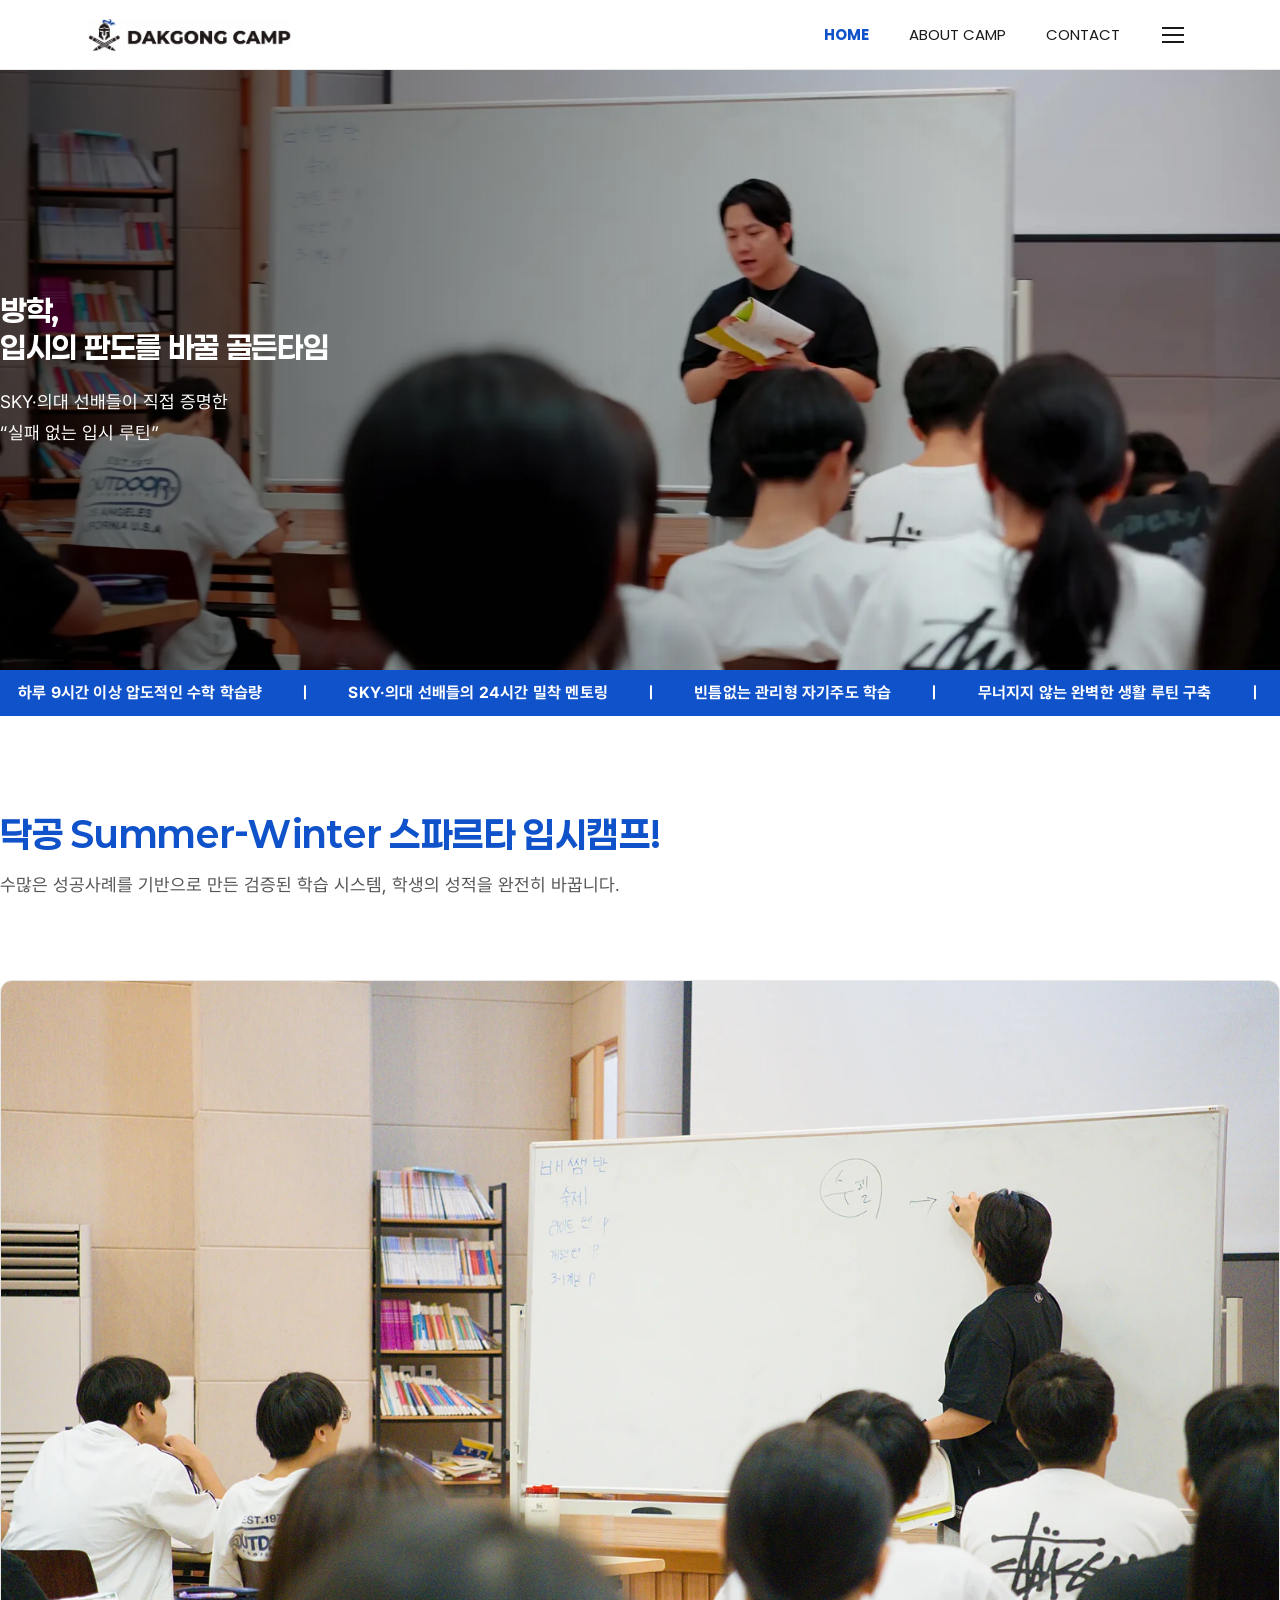
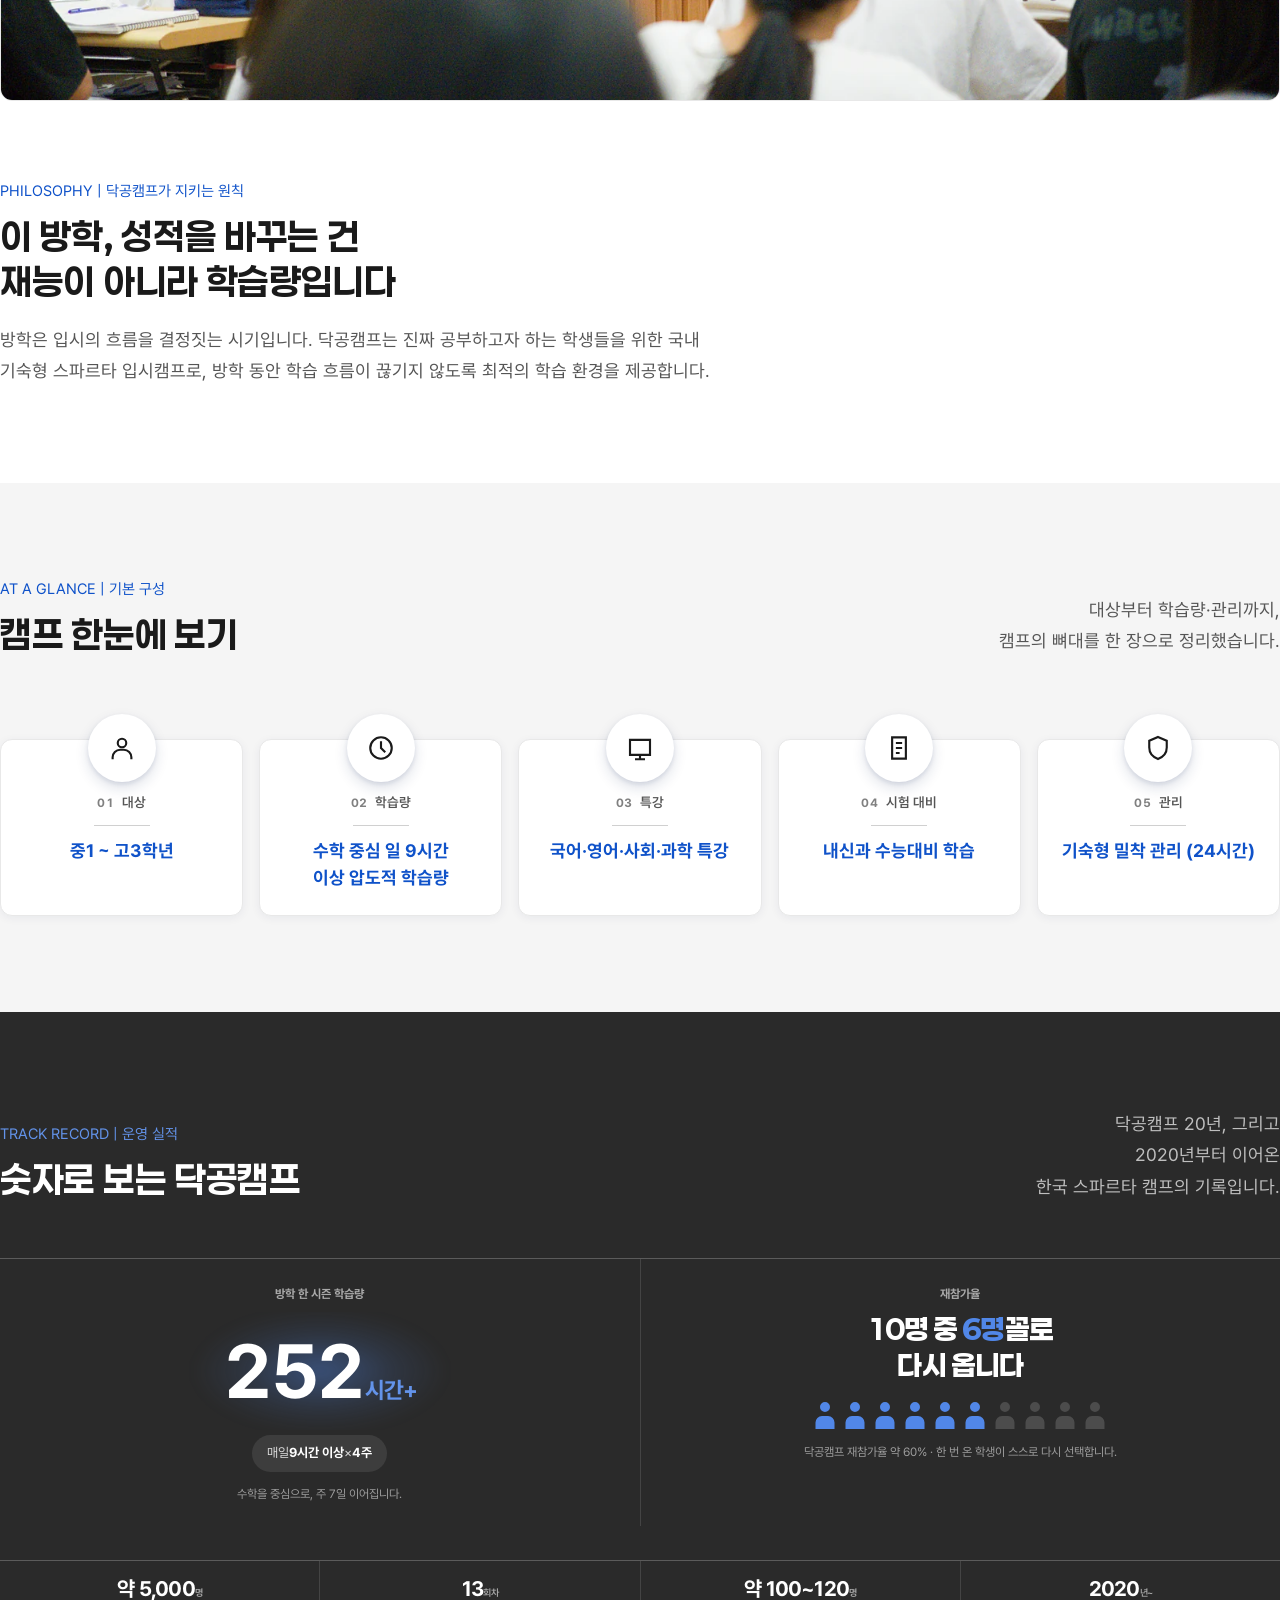
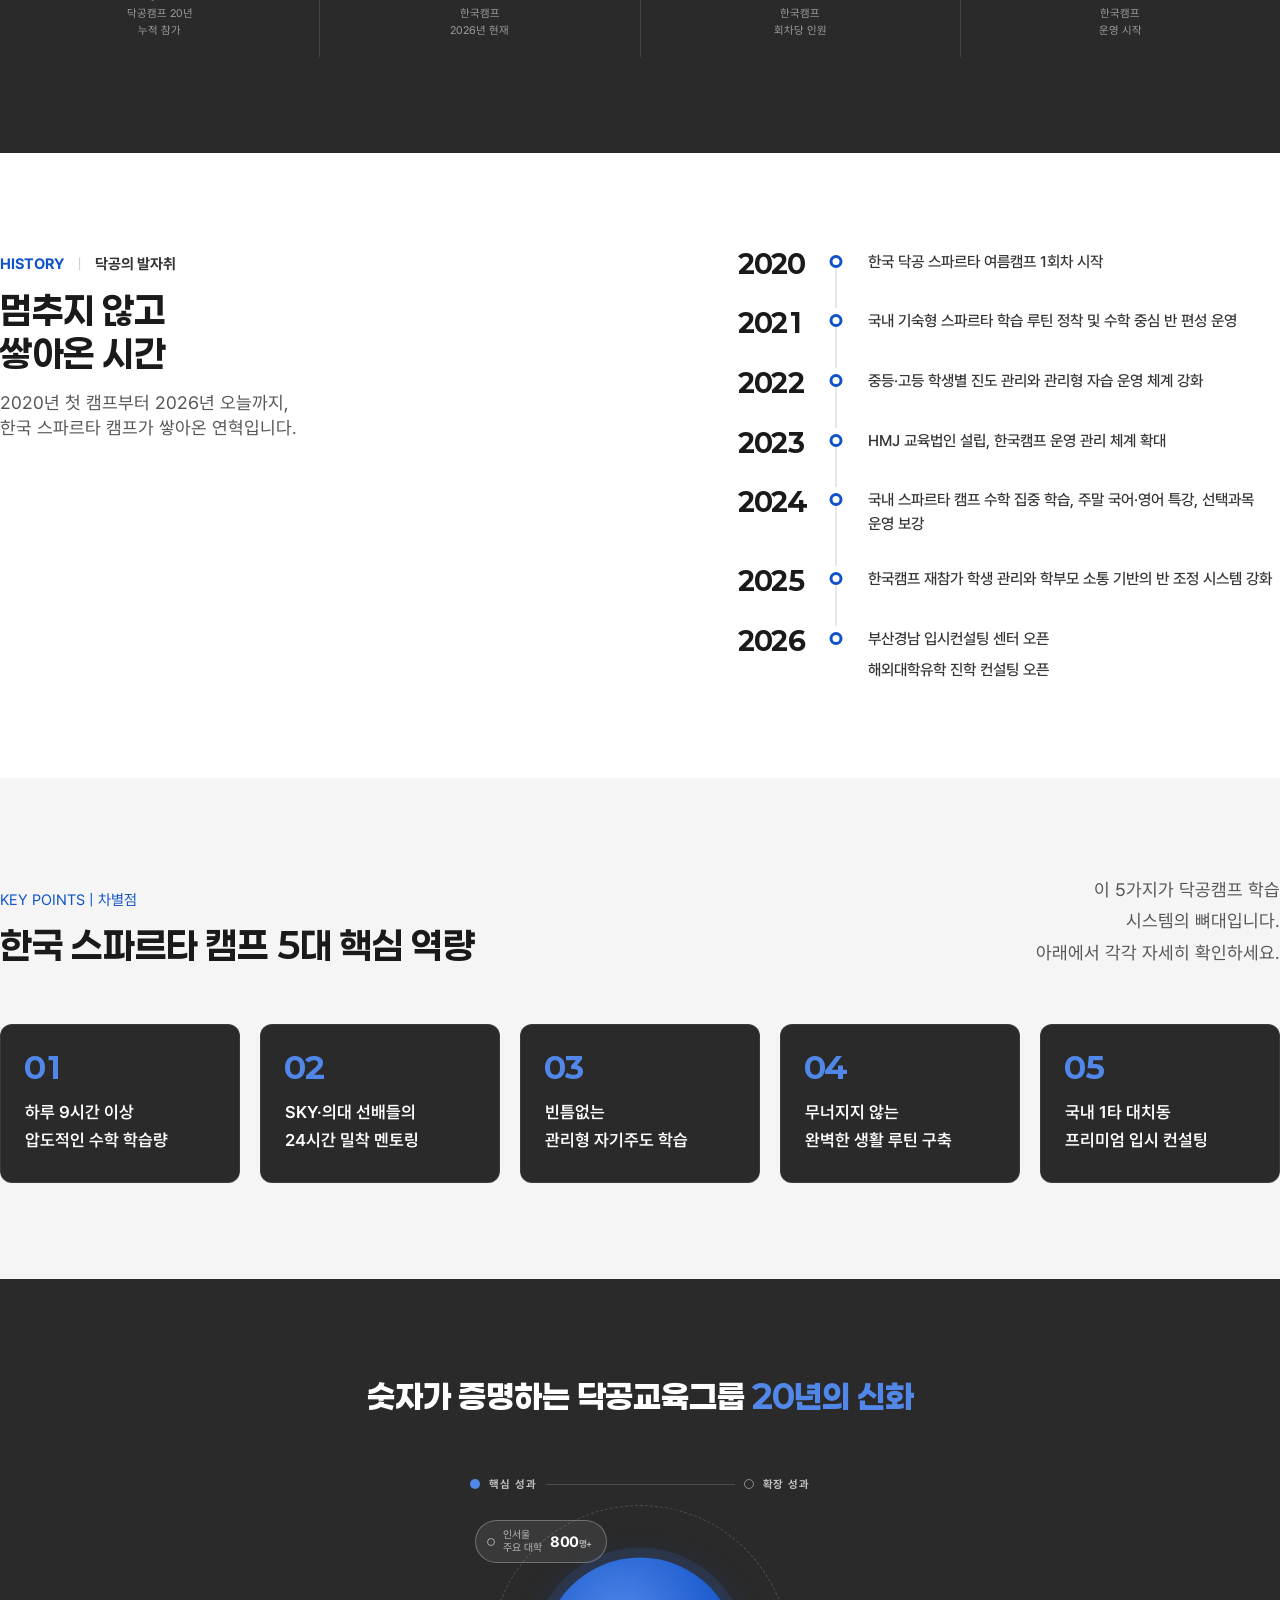
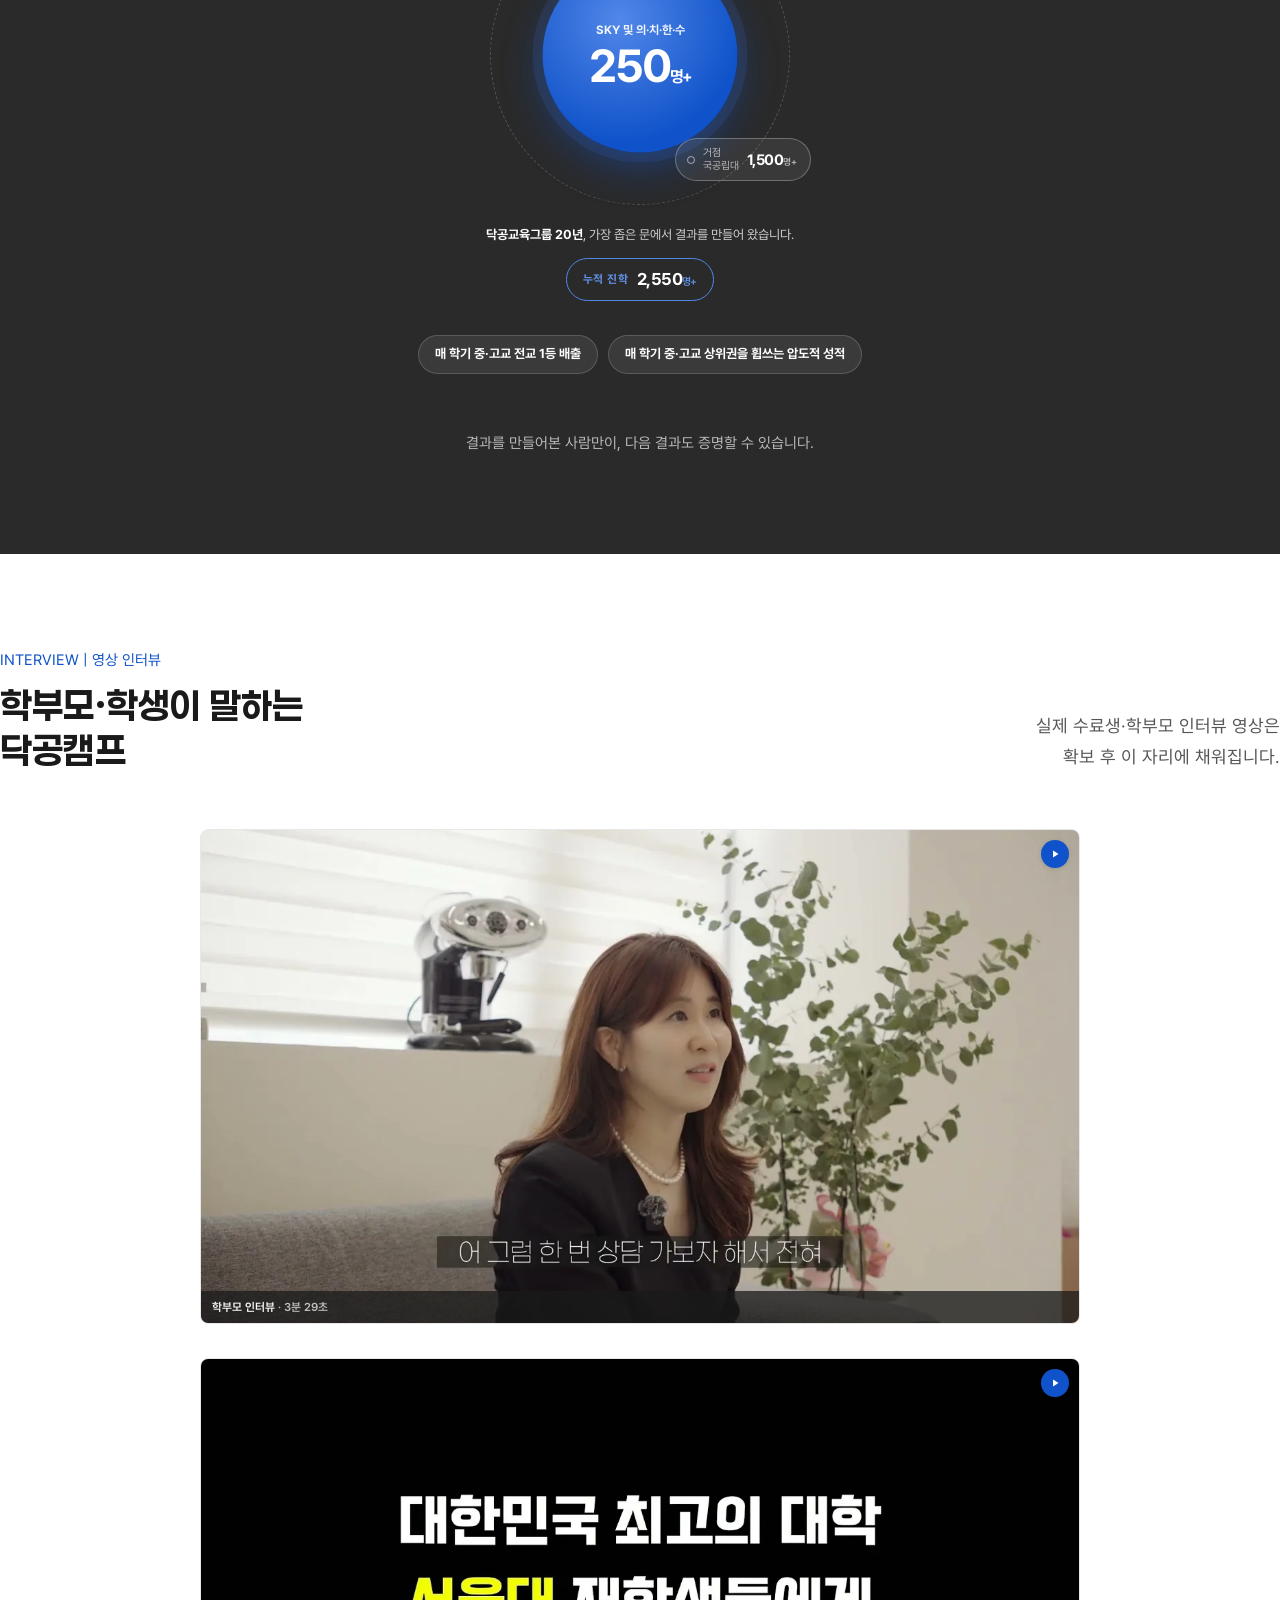
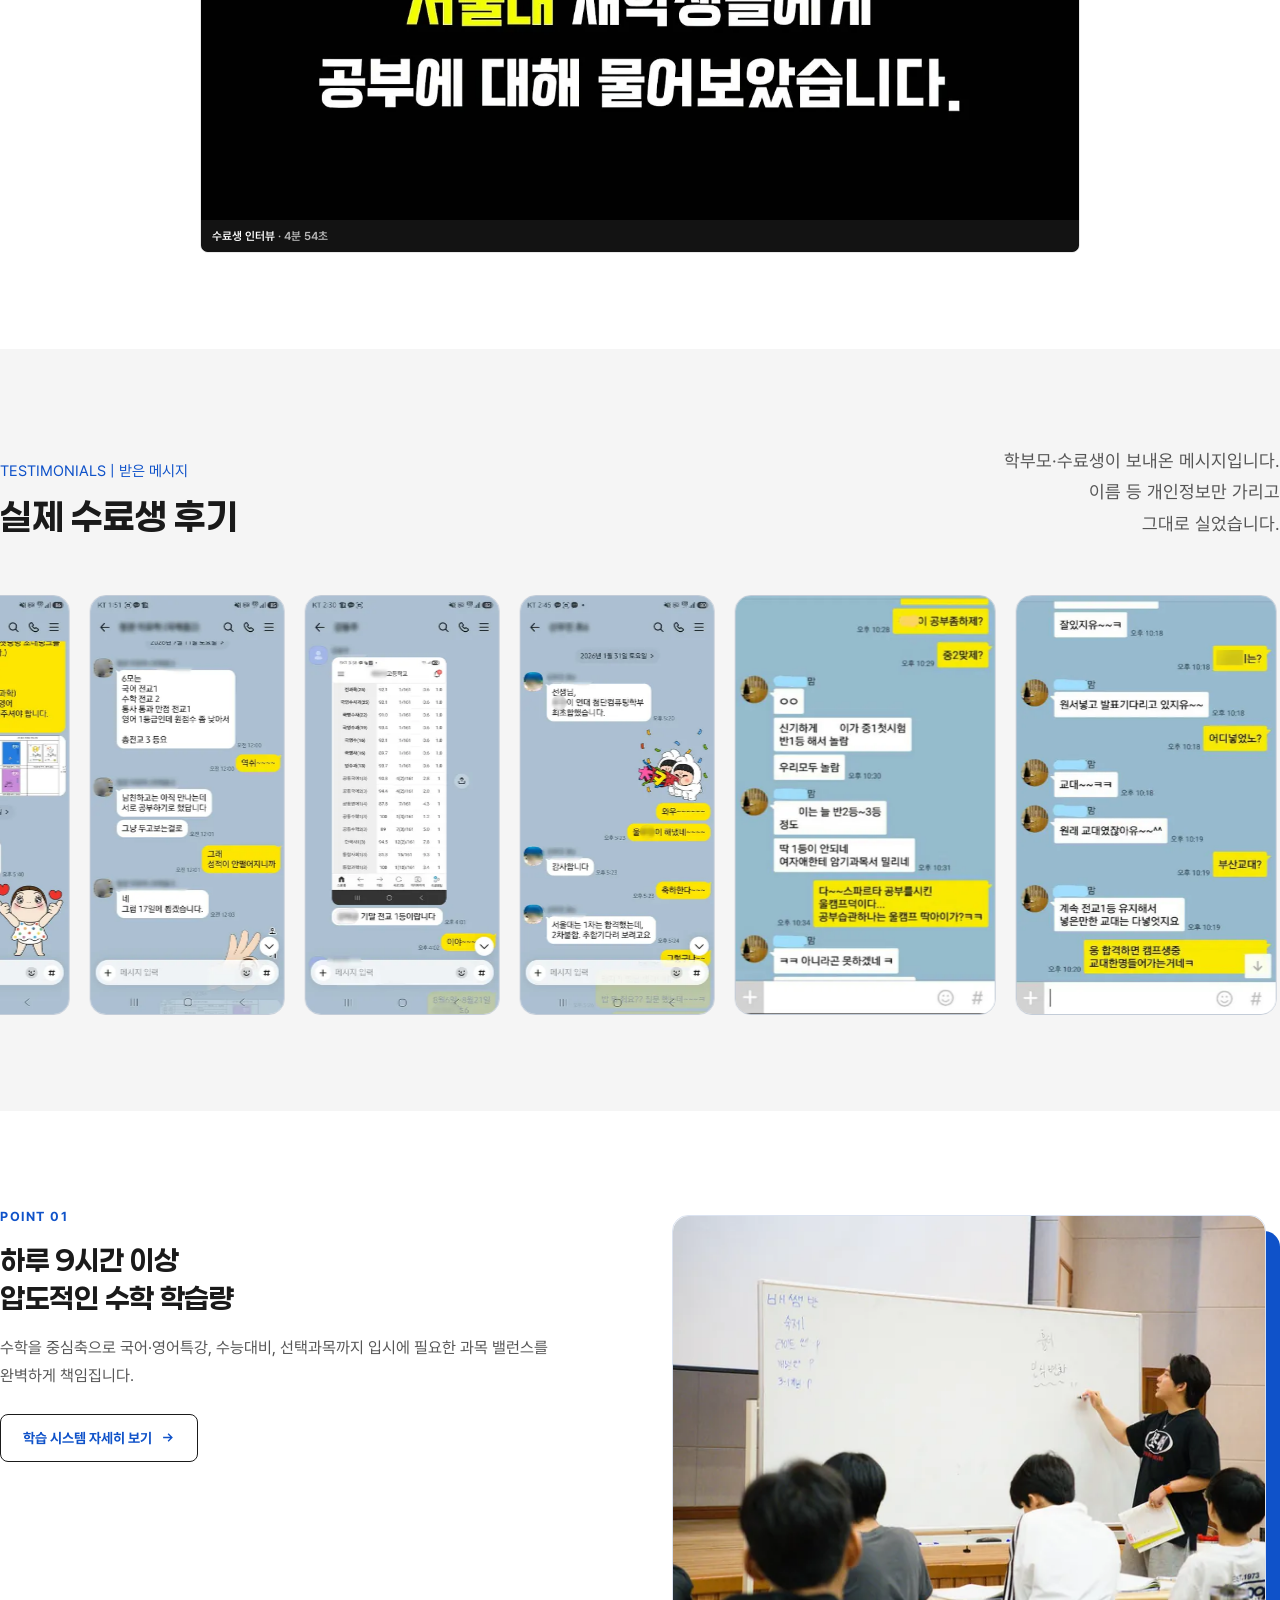
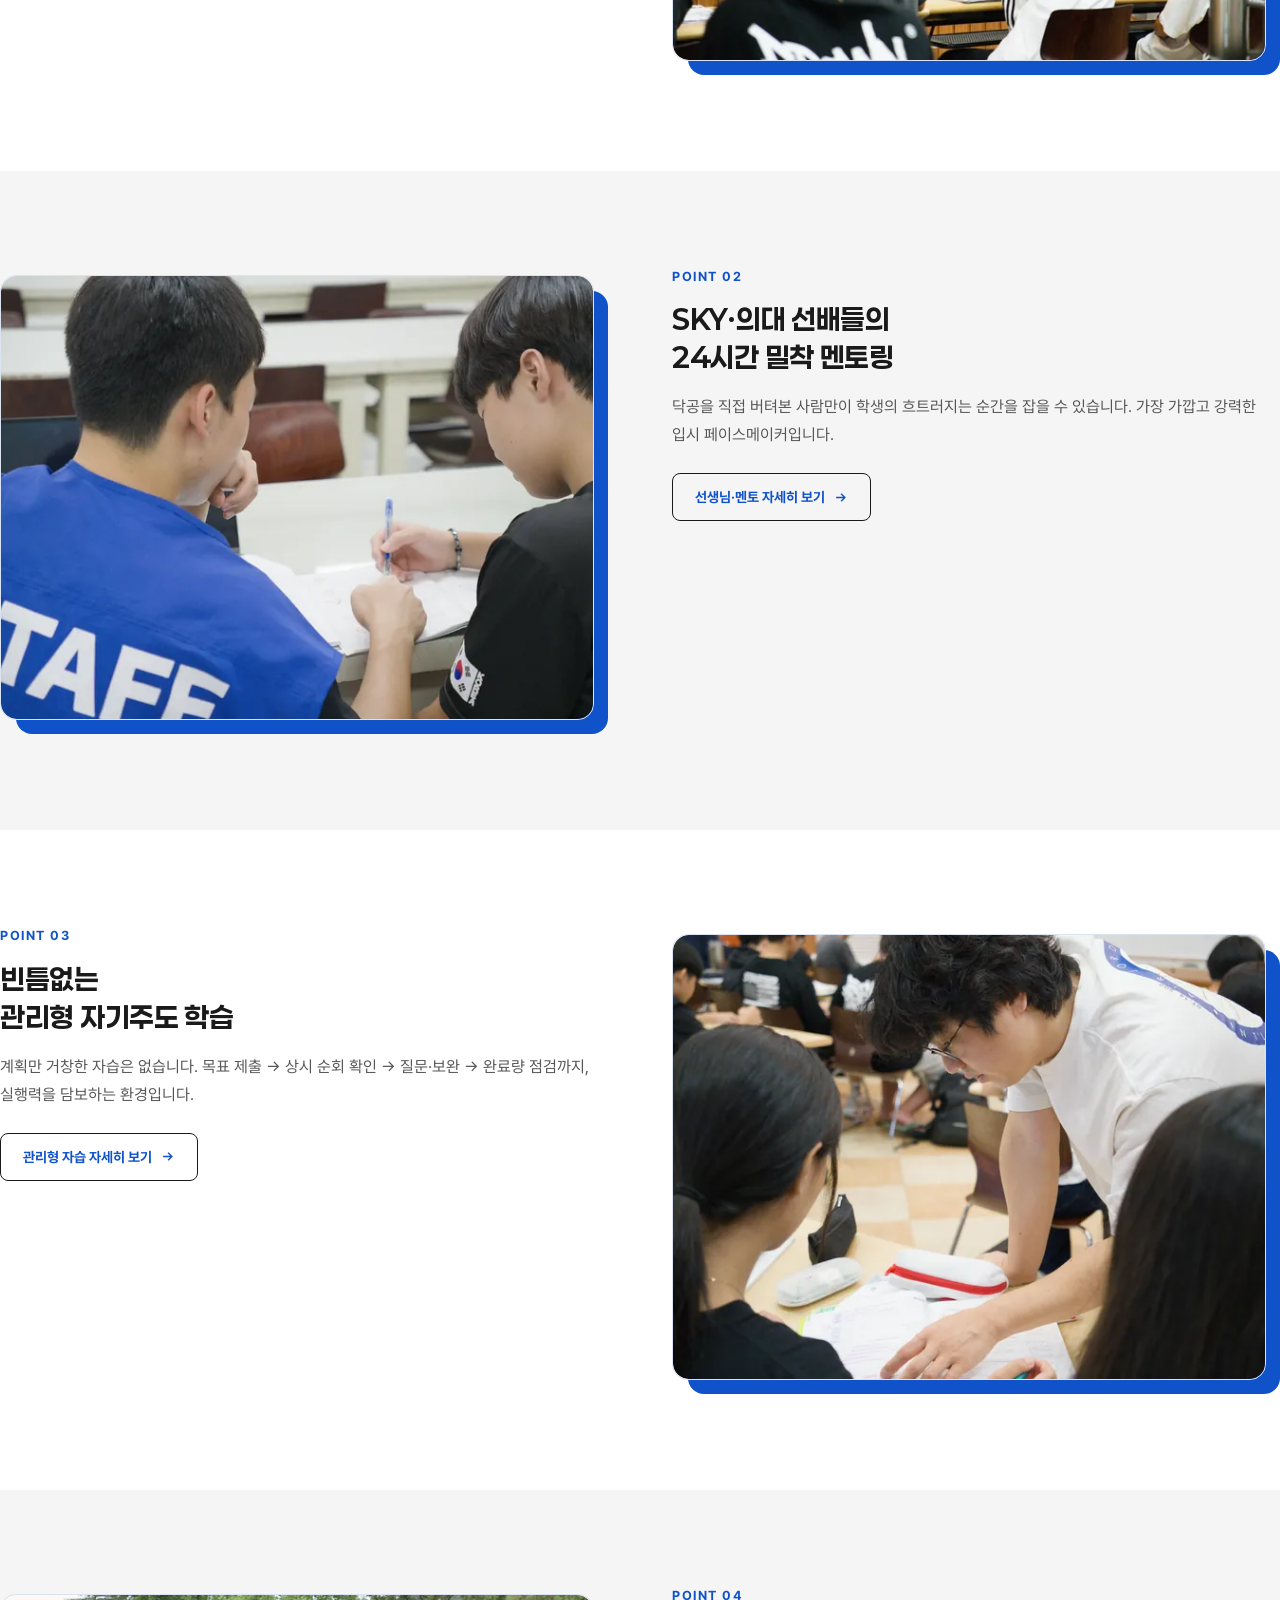
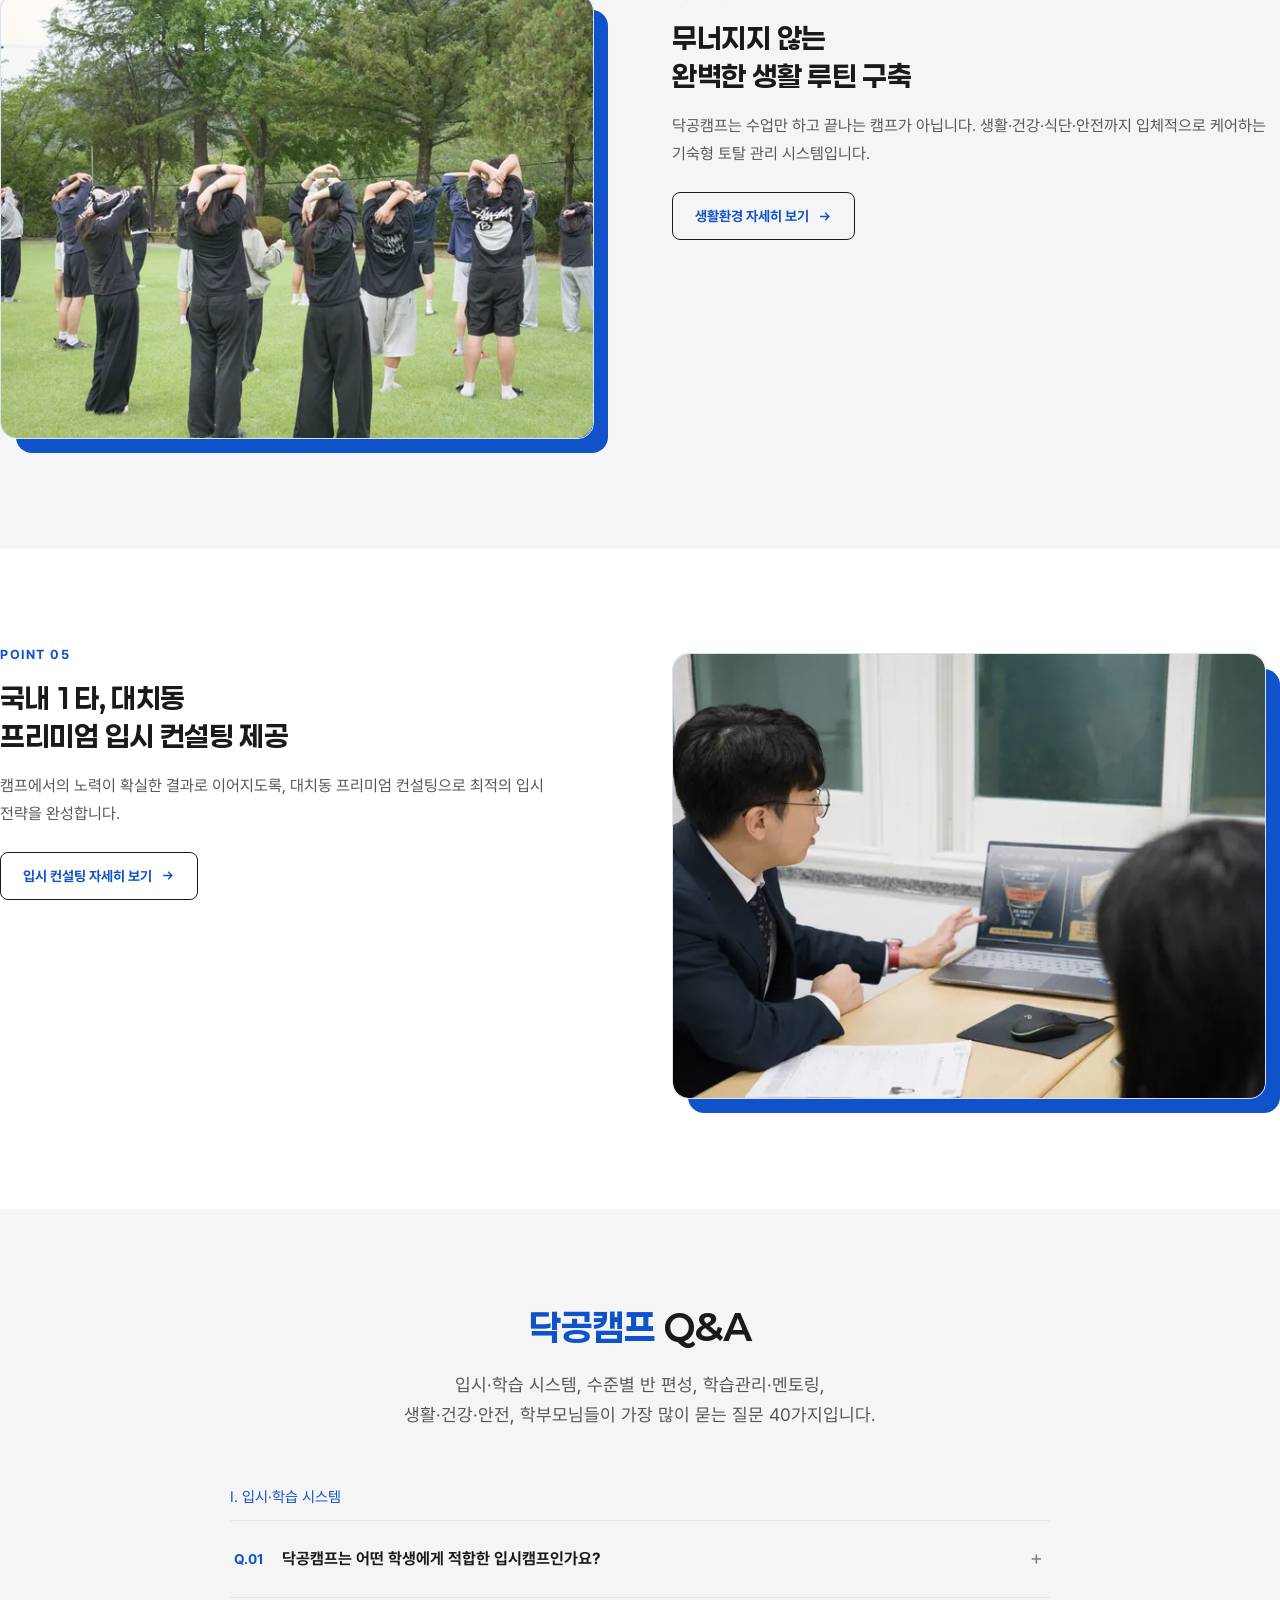
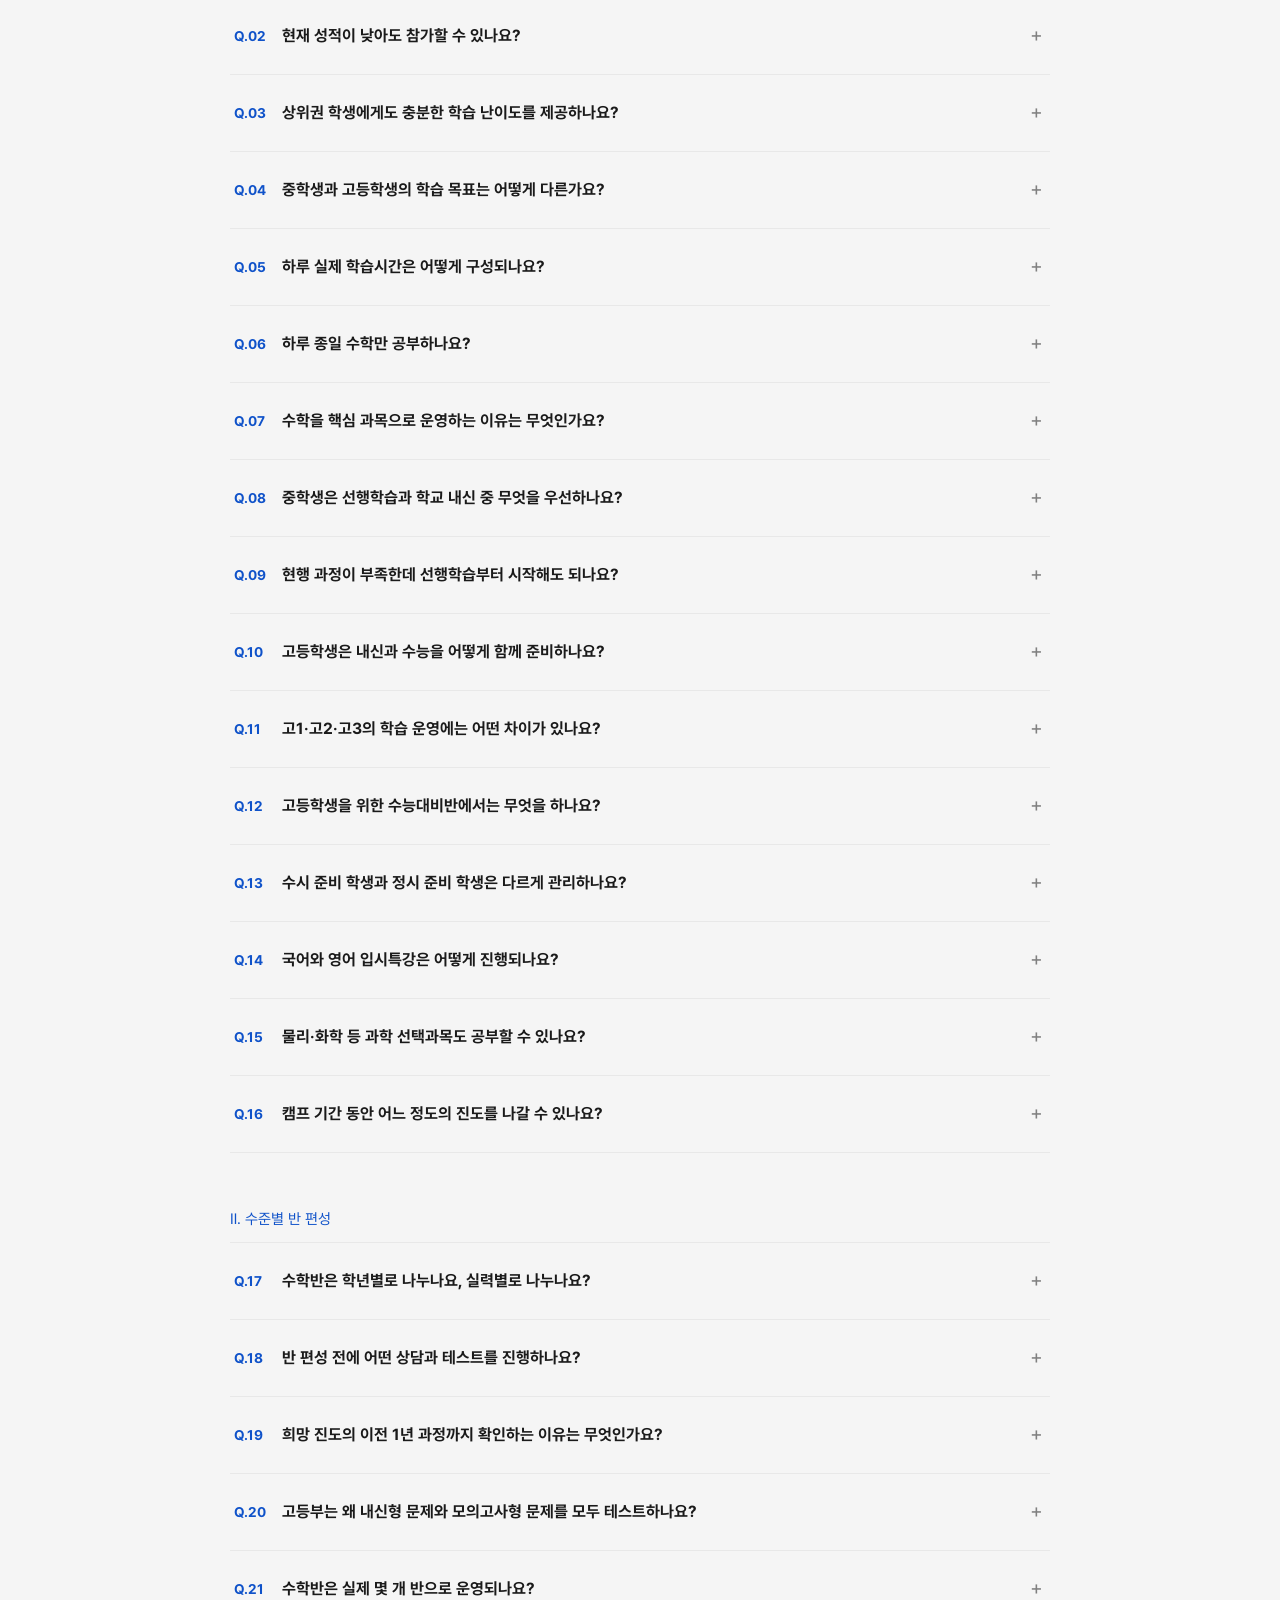
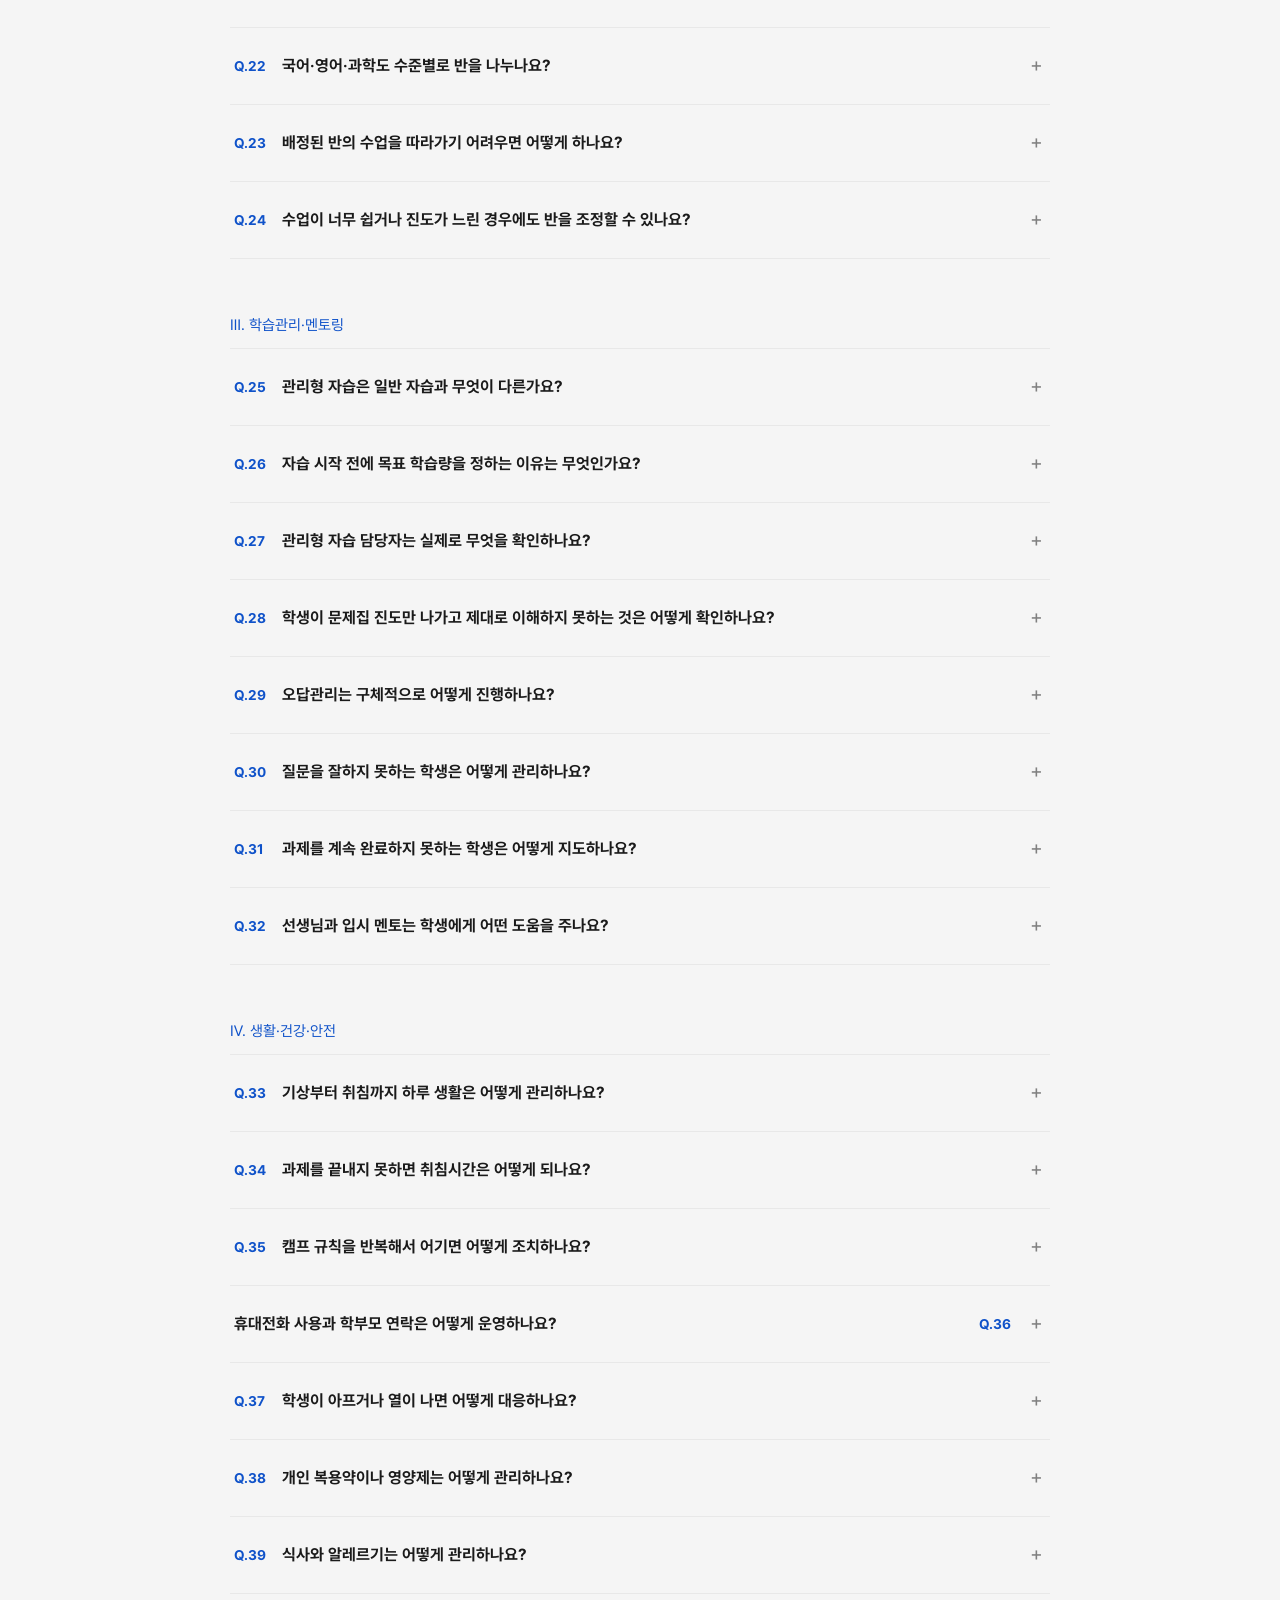
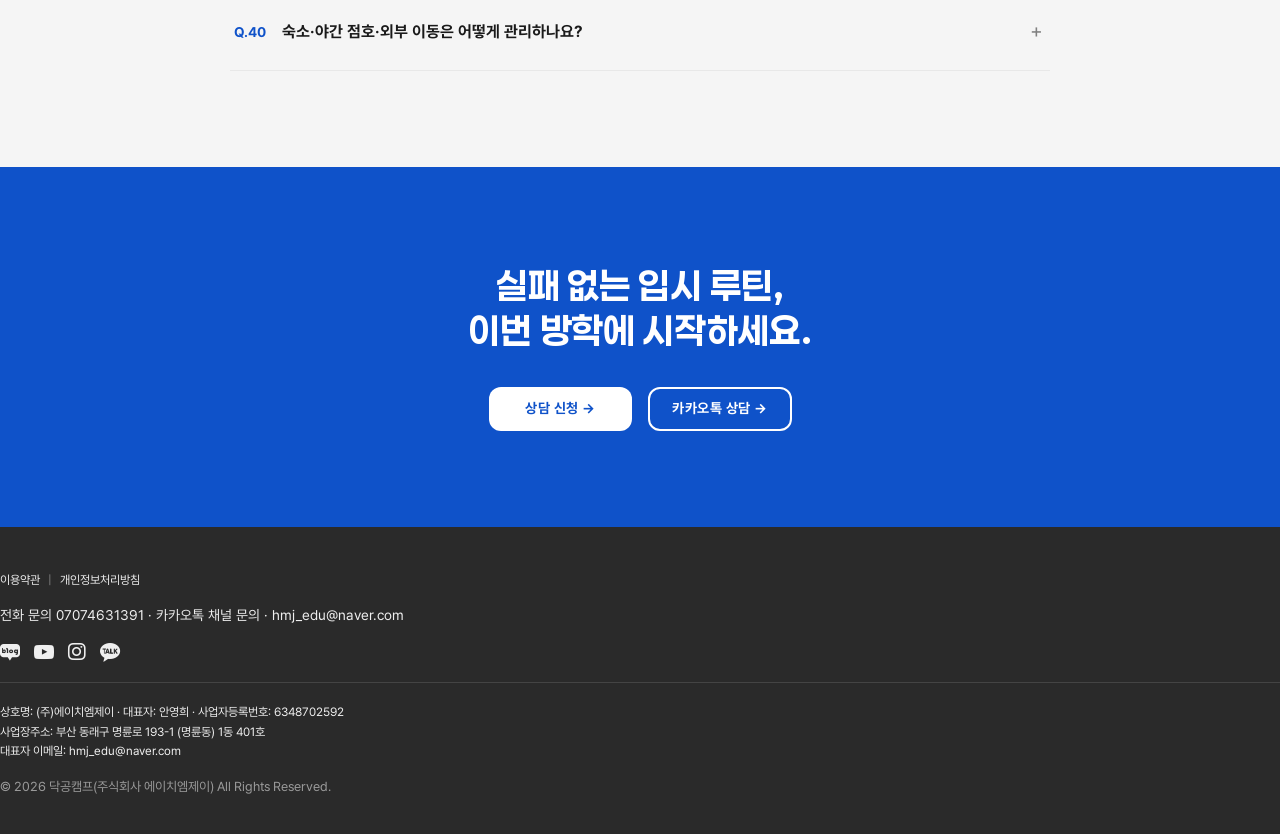
==== commit 1f5cc37c: "공유 카드 문구 — 「닥공캠프 | 국내 스파르타 수학 캠프」 (회장 지시) 카드 제목줄(og:title)과 이미지 안 문구를 함께 바꿨다. 둘이 다르면 카드 한 장 안에서 이름이 " ====
--- a/index.html
+++ b/index.html
@@ -19,7 +19,9 @@
 <meta property="og:site_name" content="닥공캠프 국내 스파르타 캠프">
 <meta property="og:locale" content="ko_KR">
 <meta property="og:url" content="https://dakgongcamp-korea.com/">
-<meta property="og:title" content="닥공캠프 국내 스파르타 캠프 | 한국 스파르타 방학 캠프">
+<!-- ★2026-08-25 회장 지시 — 공유 카드 제목만 이 문구로. 브라우저 탭·검색결과
+     제목(<title>)은 검색 유입 문구라 건드리지 않았다. -->
+<meta property="og:title" content="닥공캠프 | 국내 스파르타 수학 캠프">
 <meta property="og:description" content="닥공캠프 한국 스파르타 캠프 — 수학 중심 압도적 학습량, SKY·의대 선배 멘토링, 24시간 관리형 자기주도 학습, 무너지지 않는 생활 루틴.">
 <meta property="og:image" content="https://dakgongcamp-korea.com/assets/images/og-image.png">
 <meta property="og:image:width" content="1200">
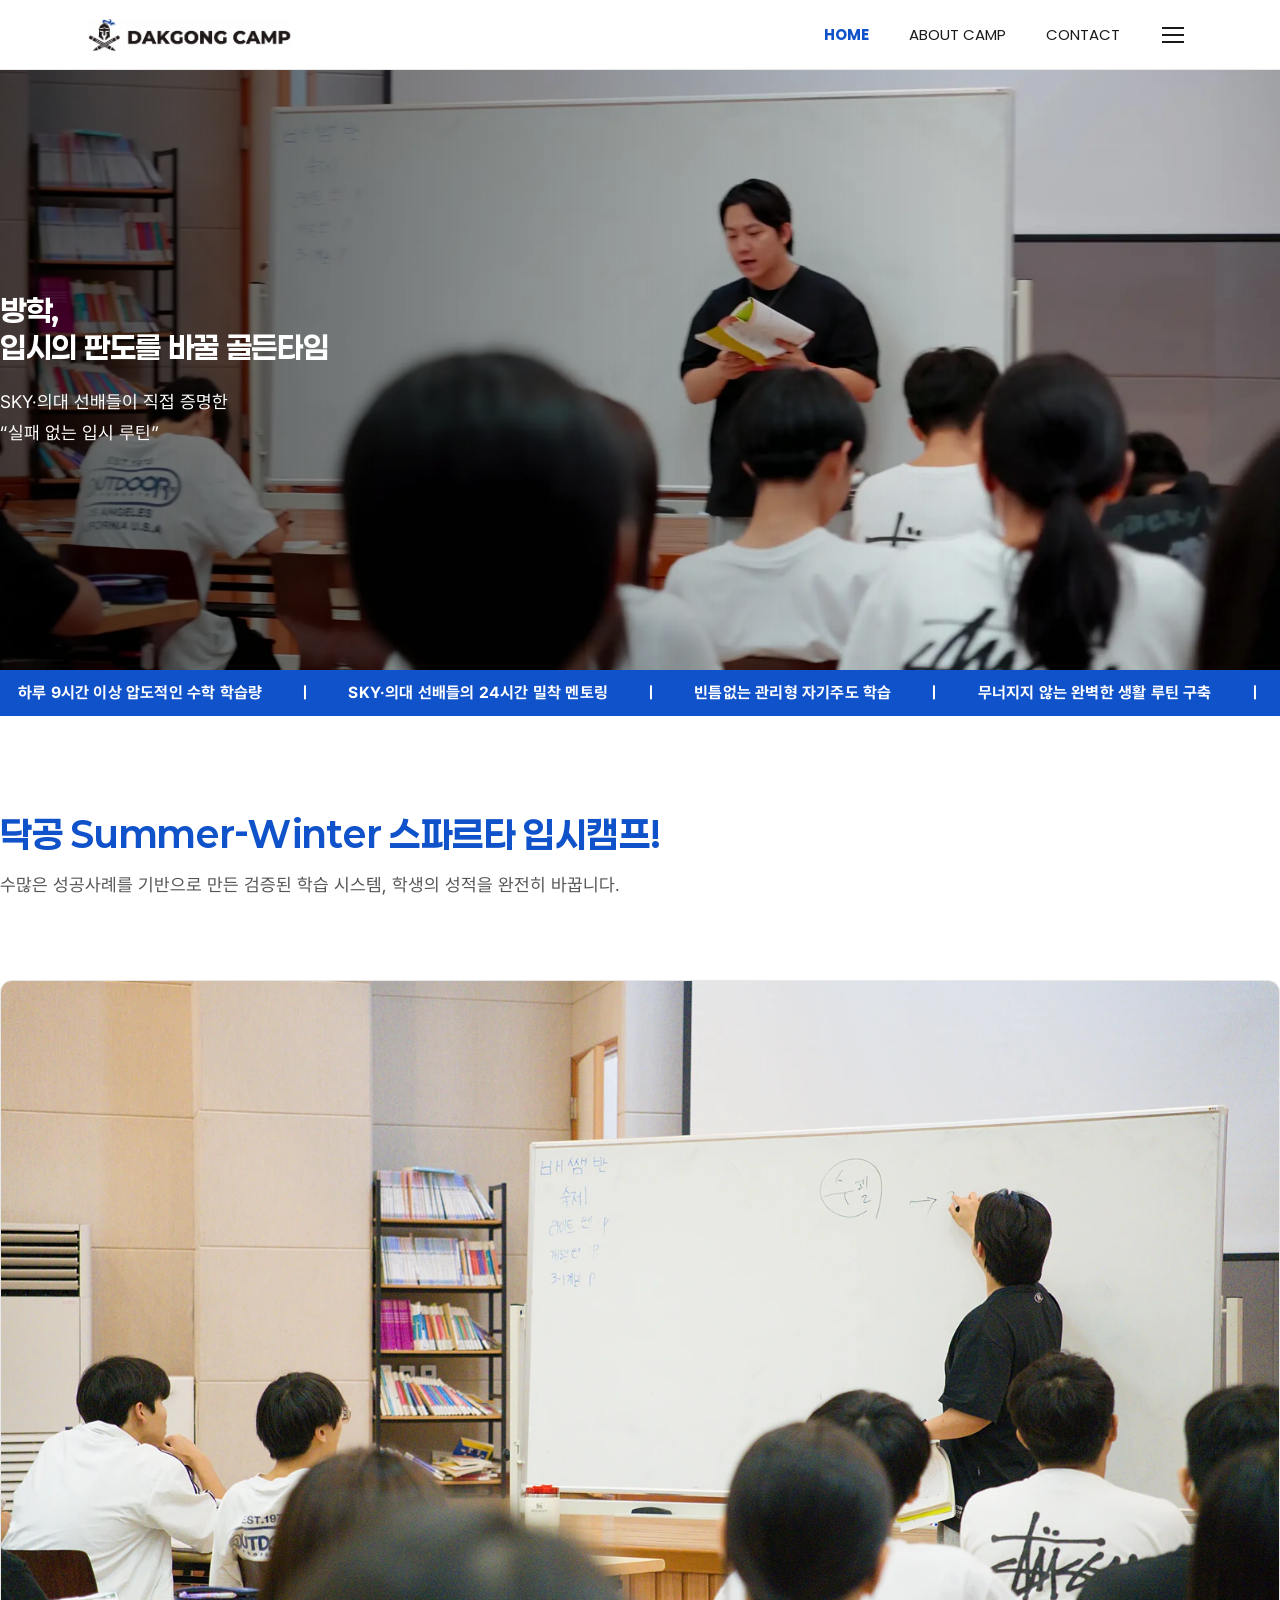
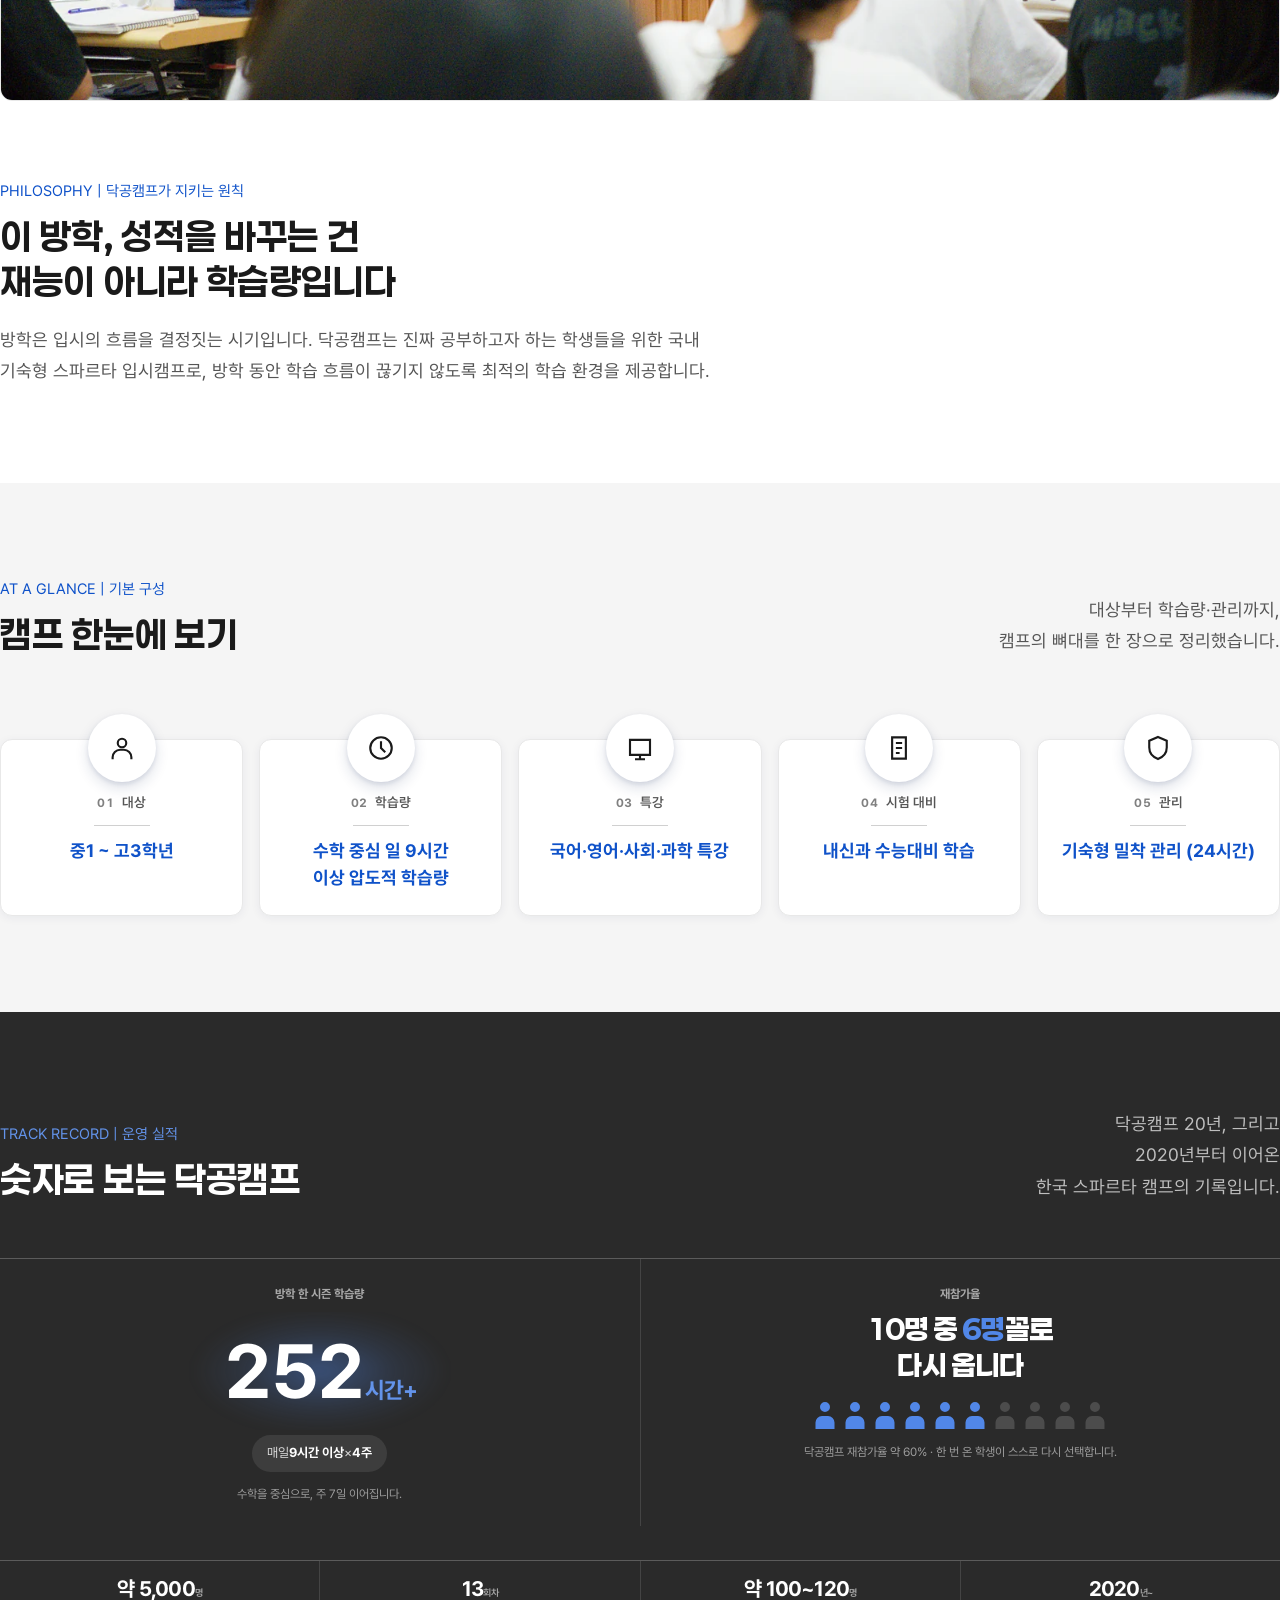
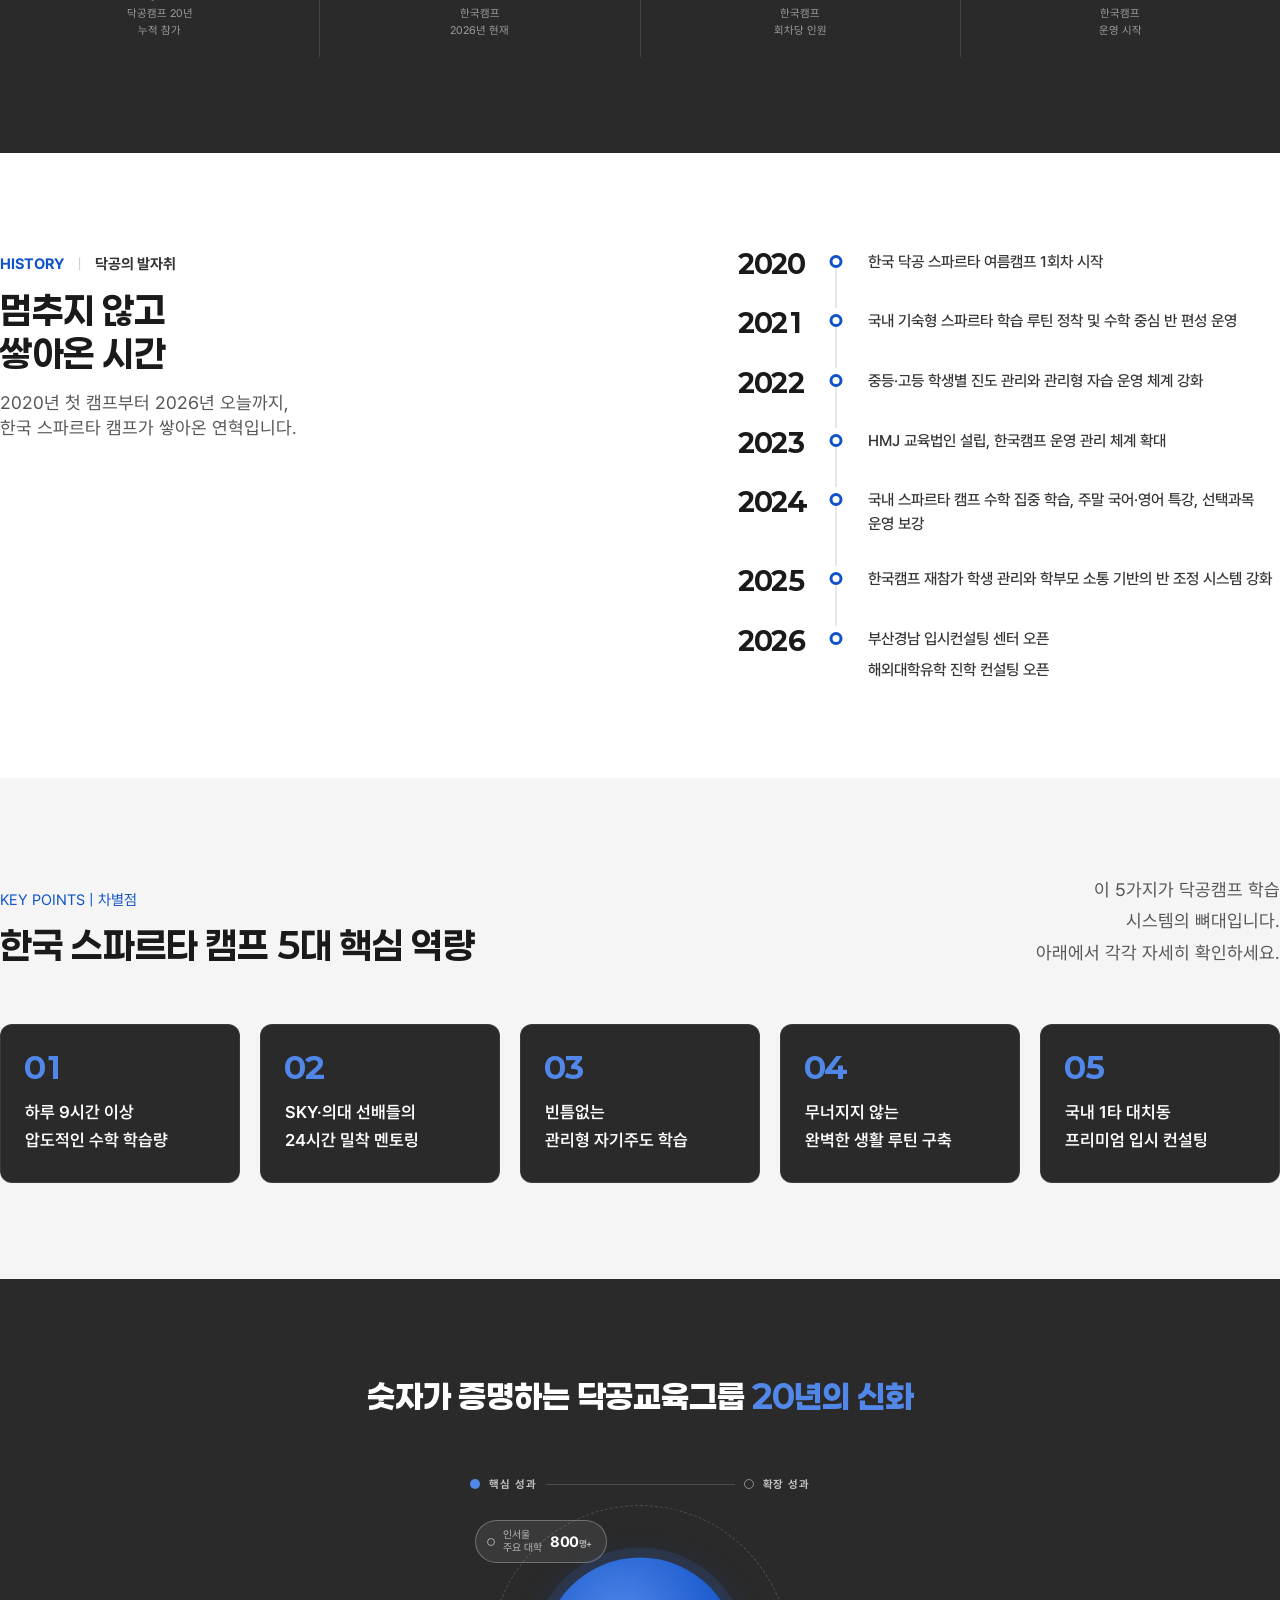
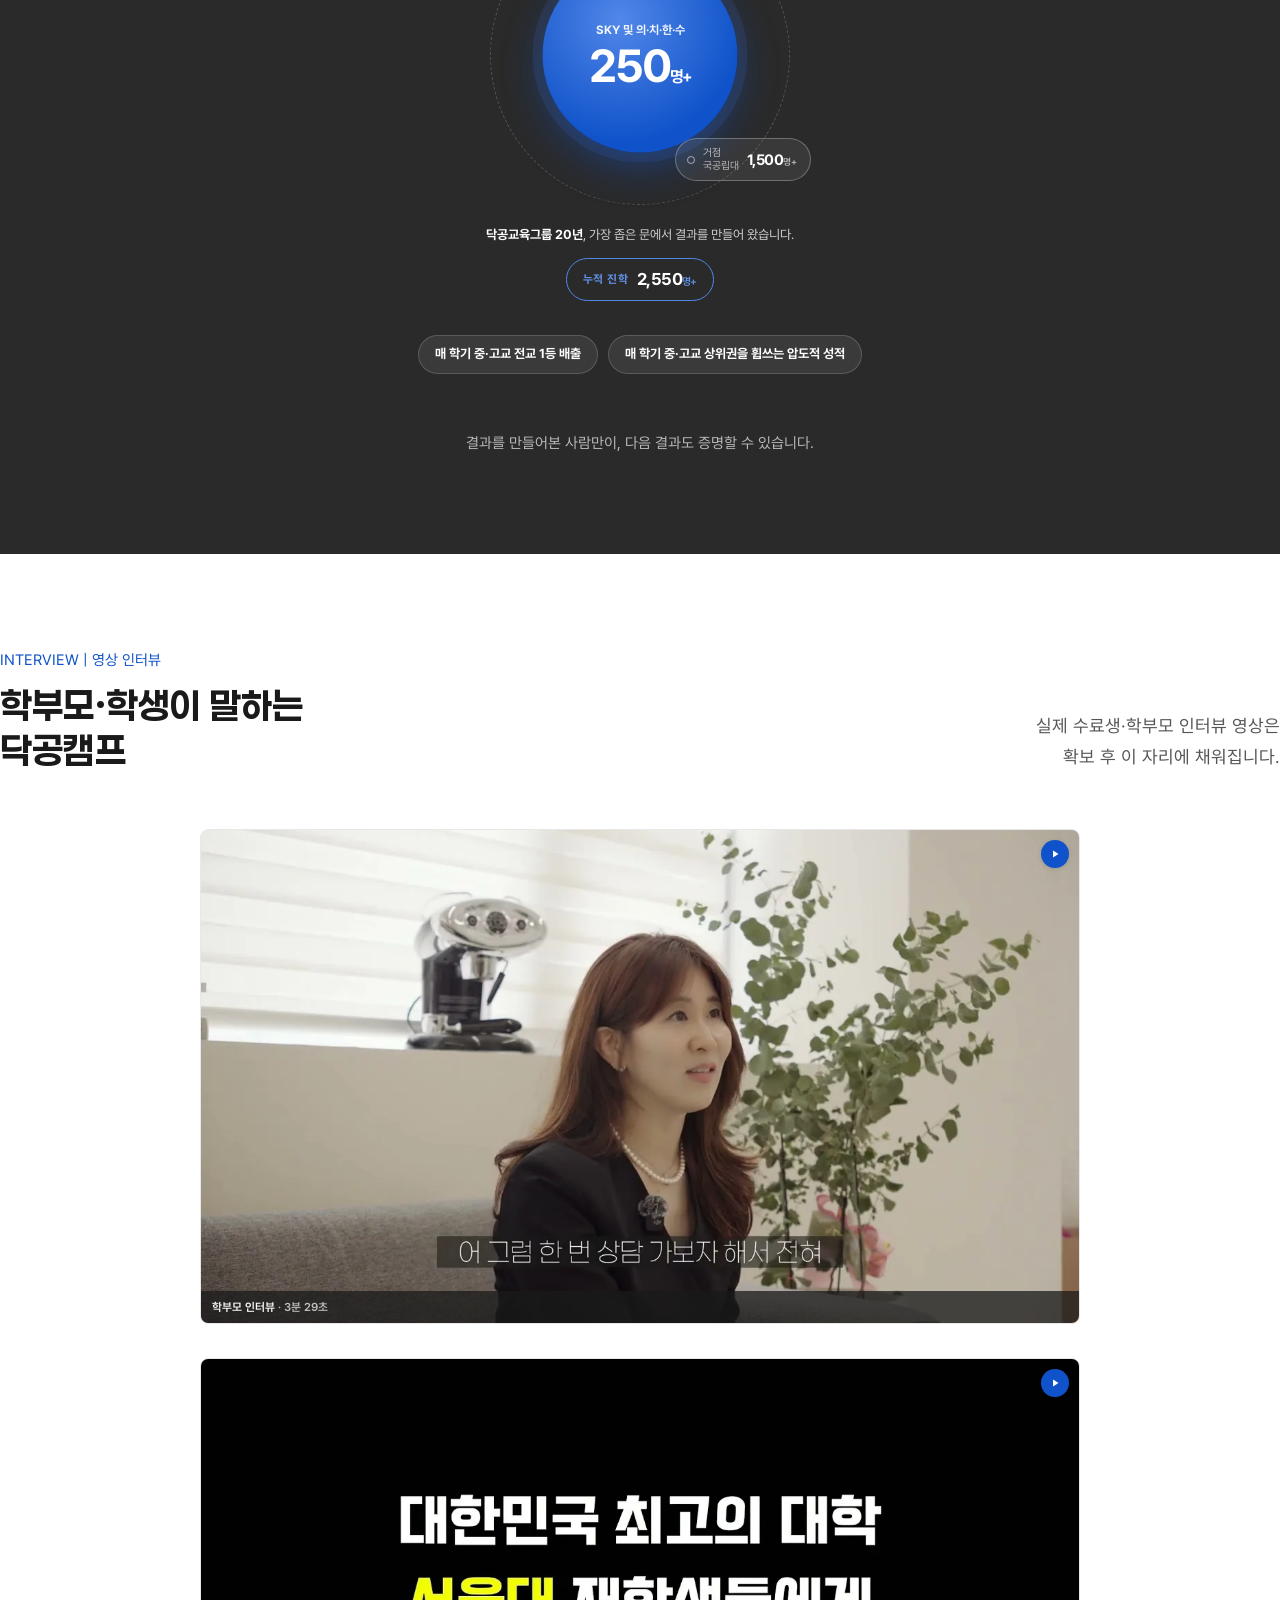
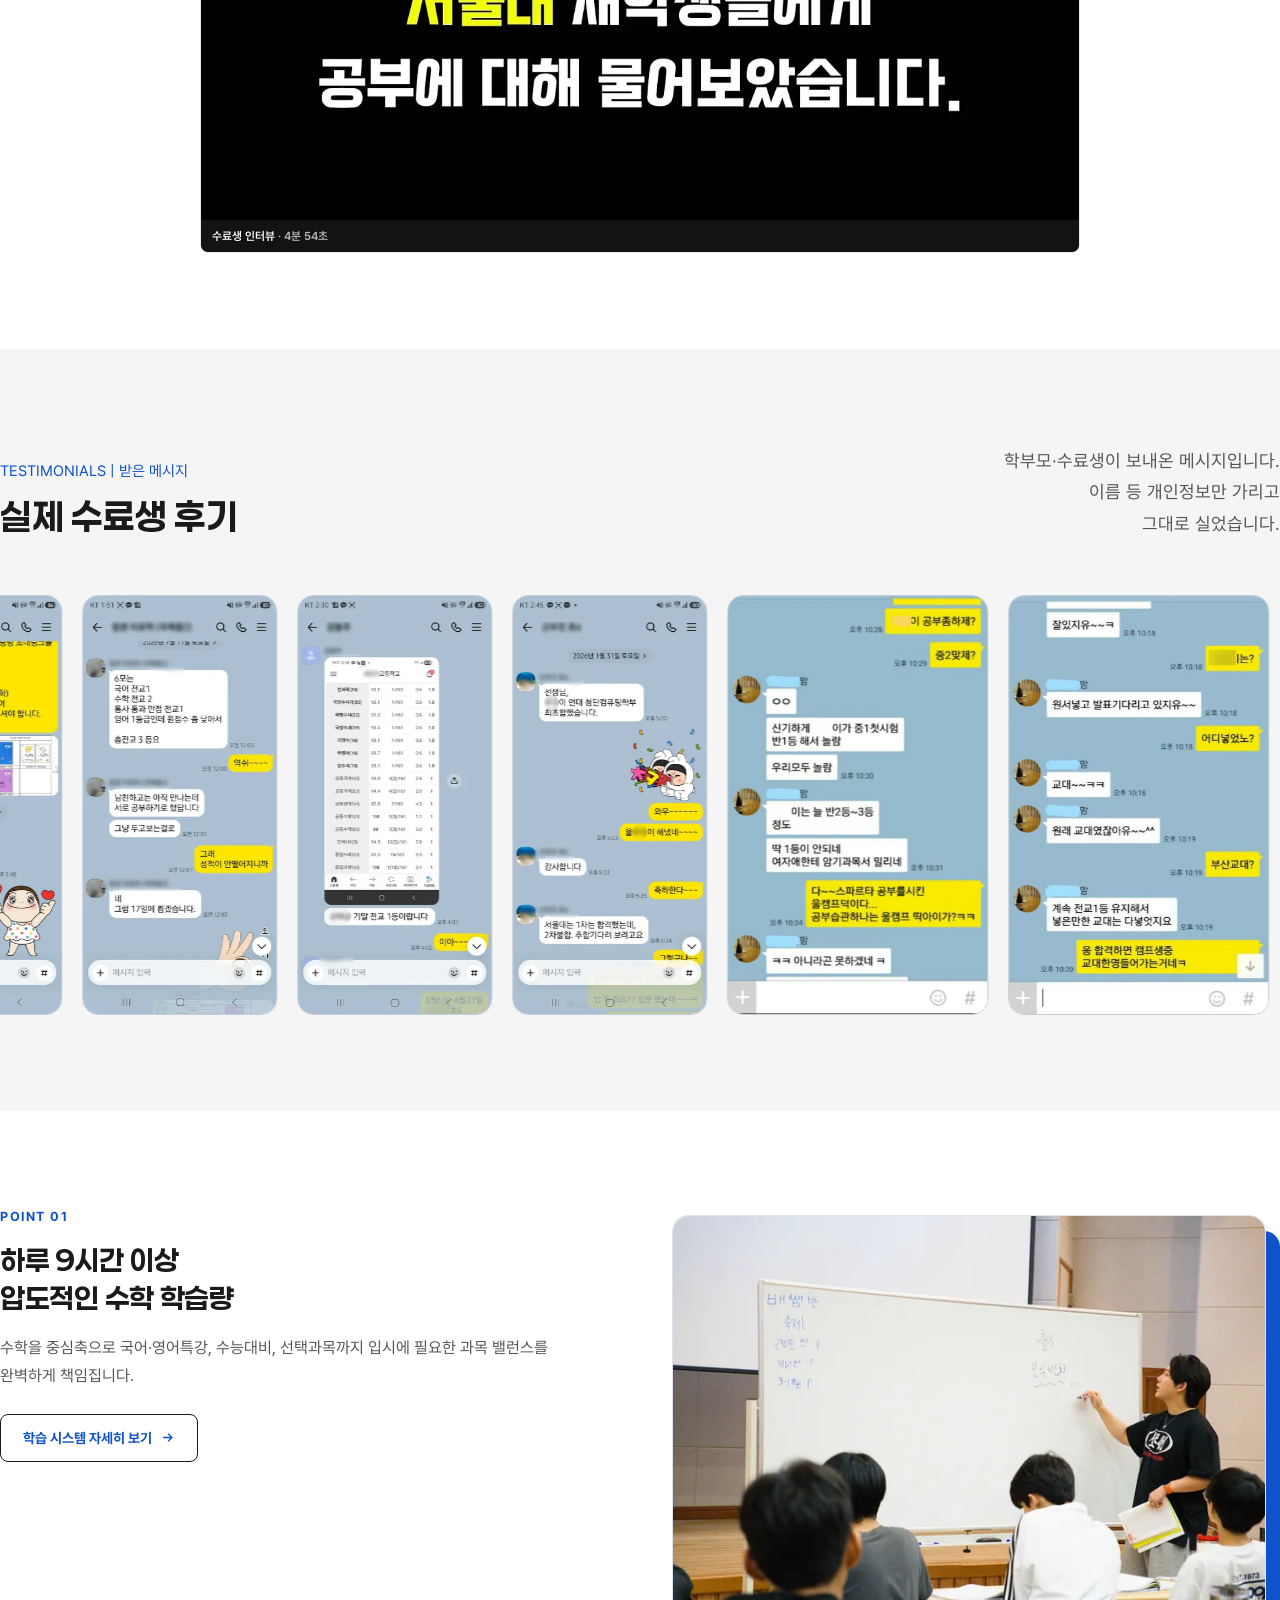
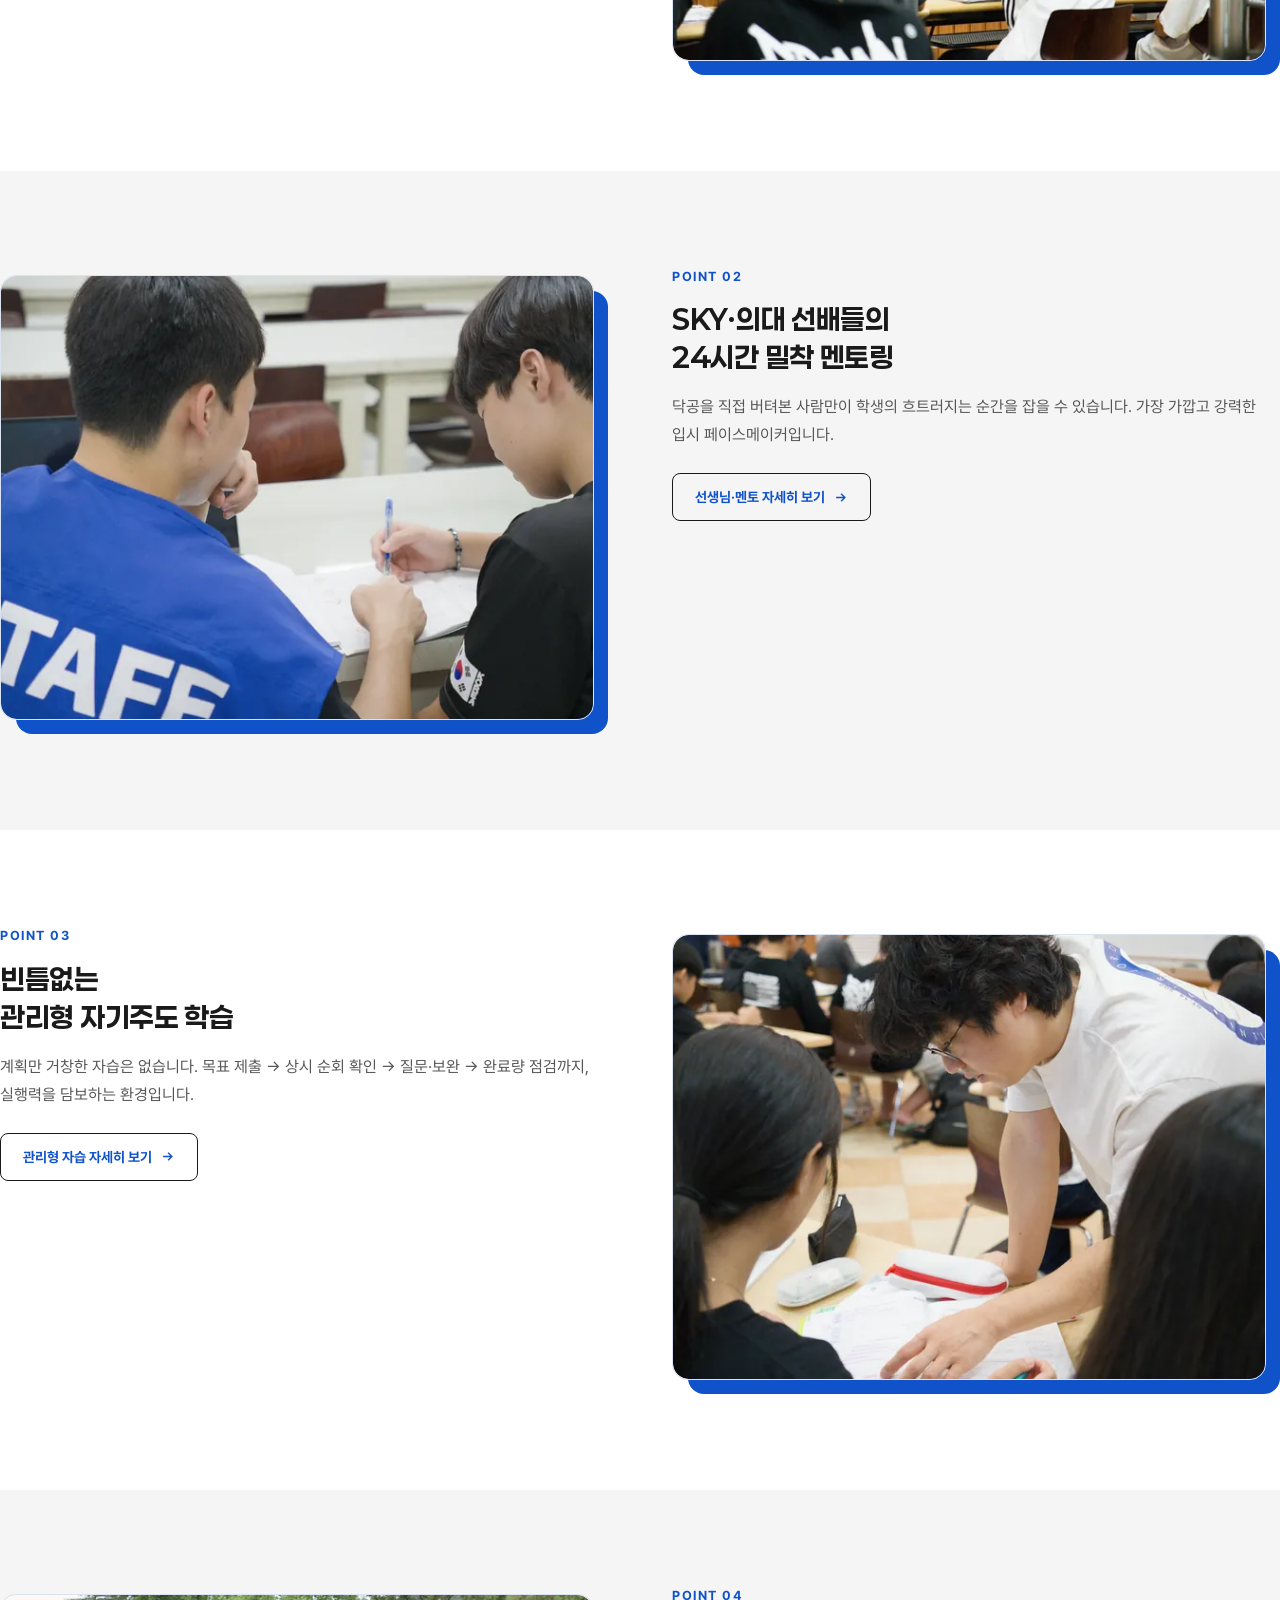
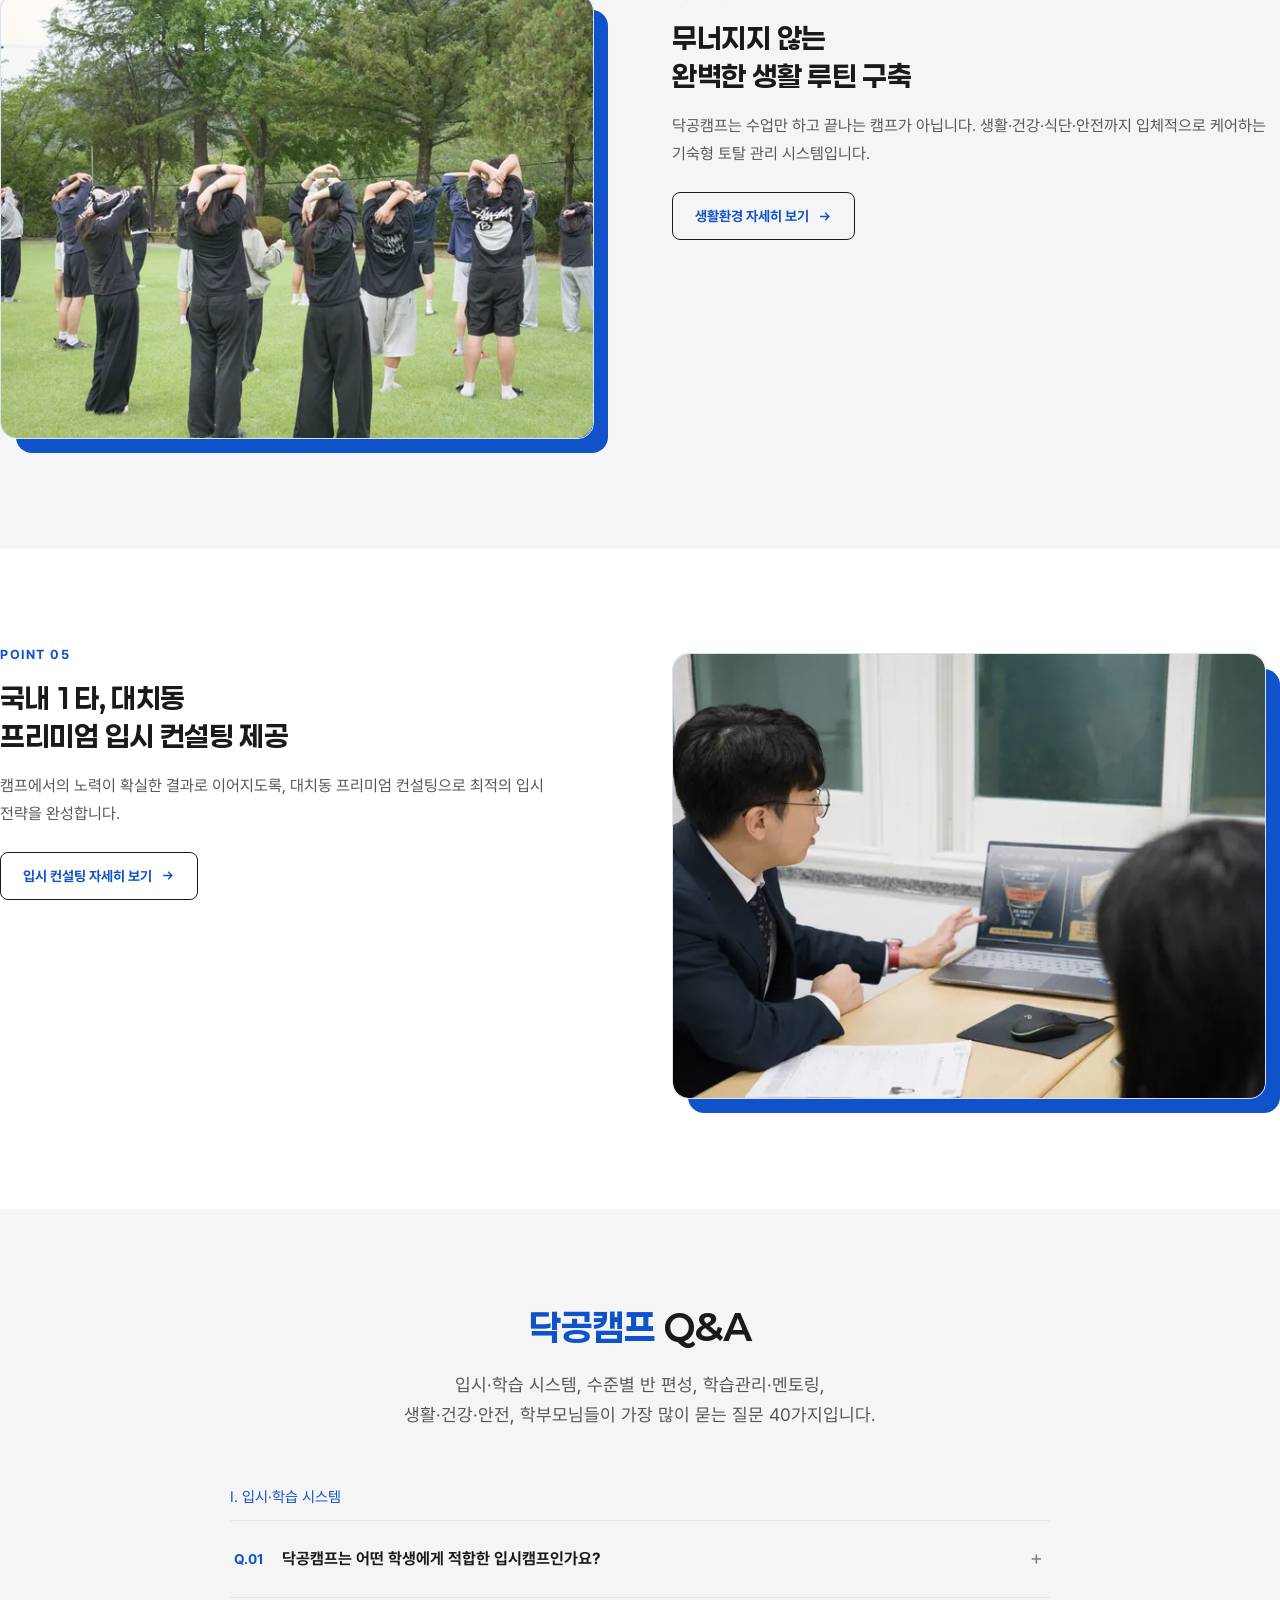
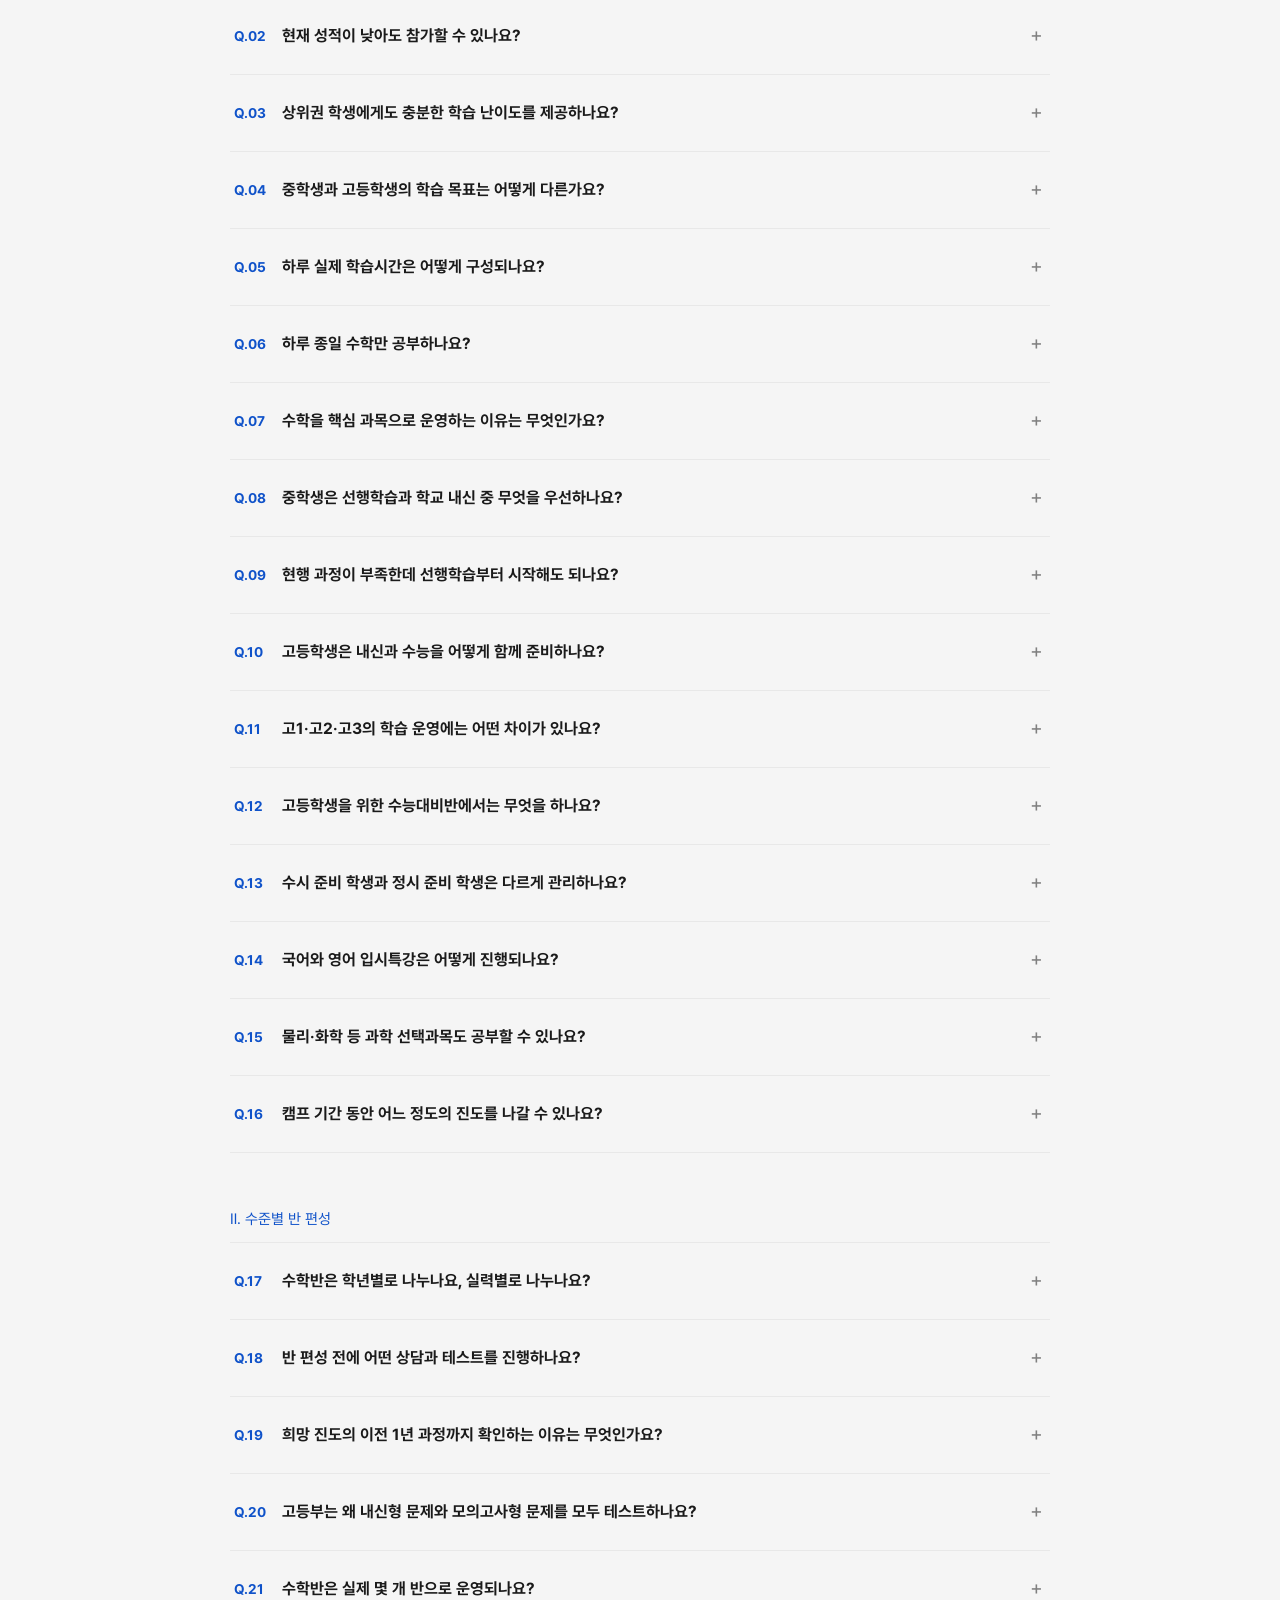
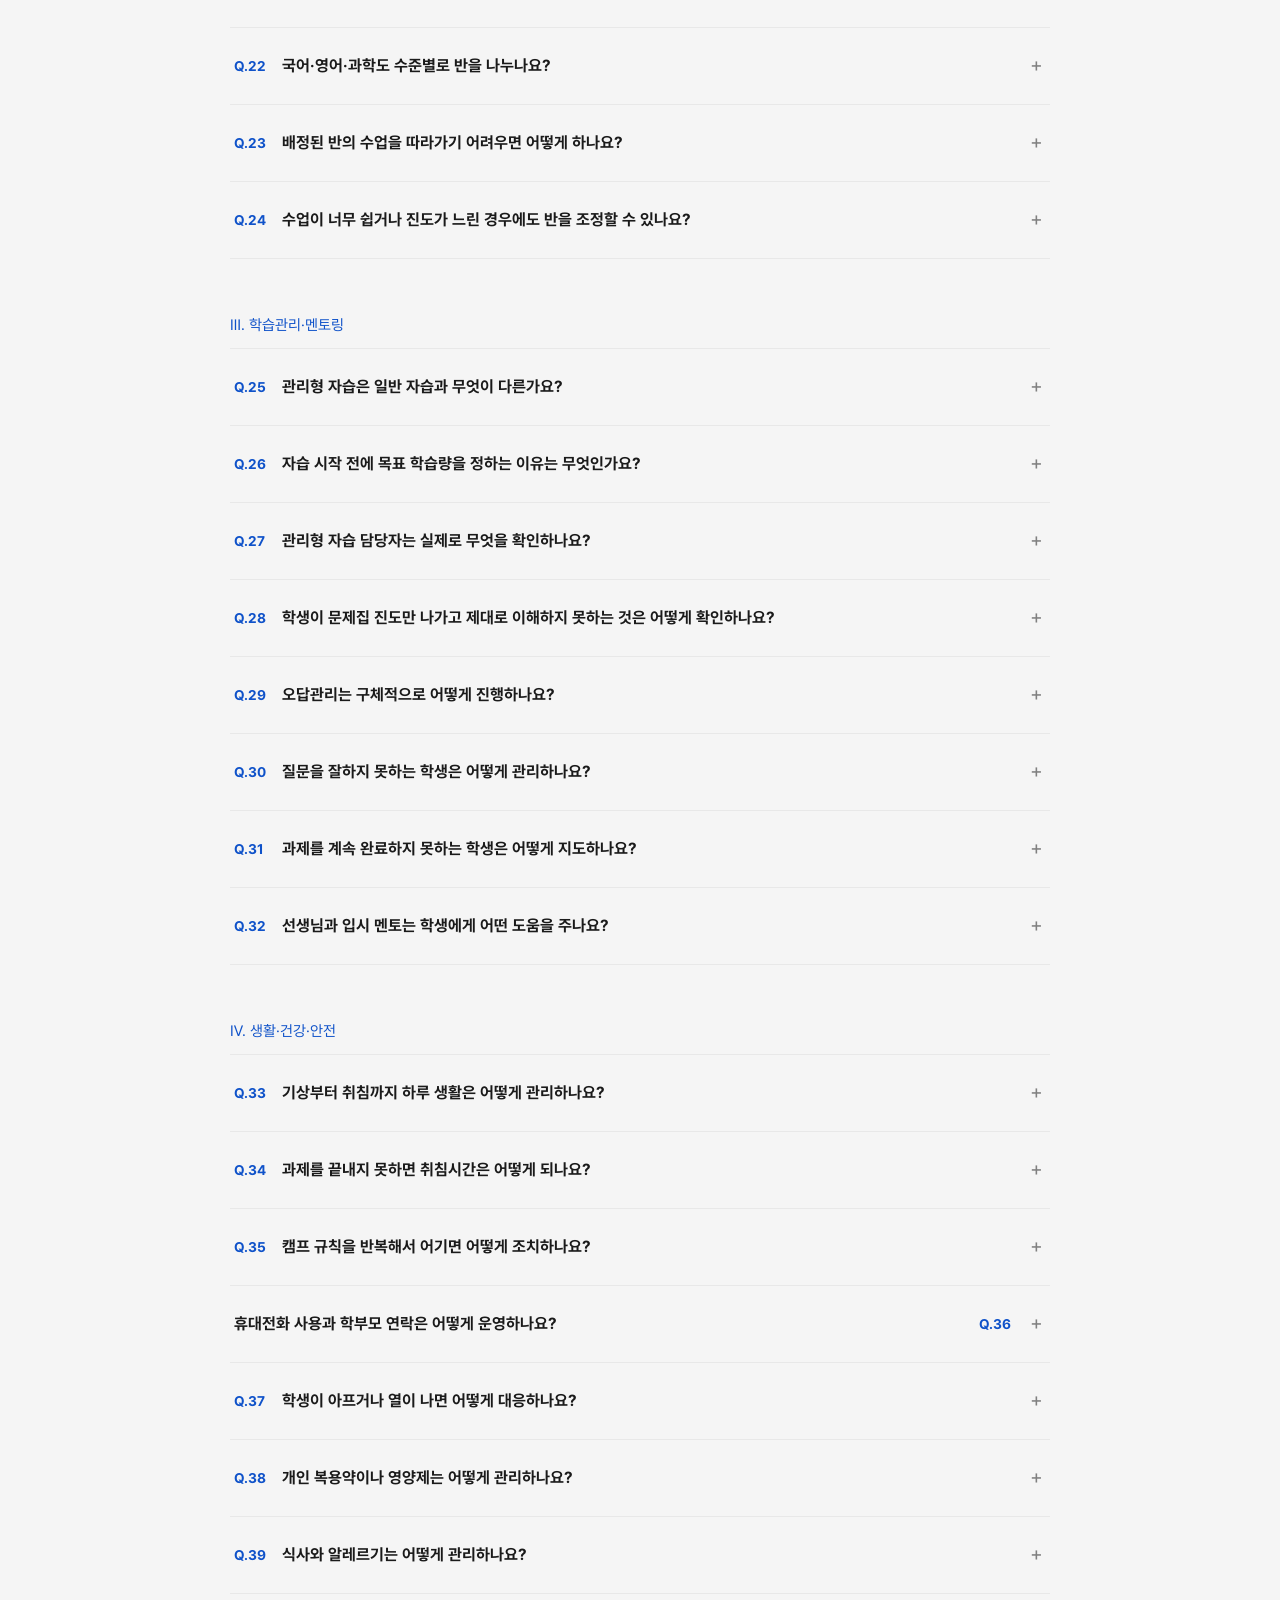
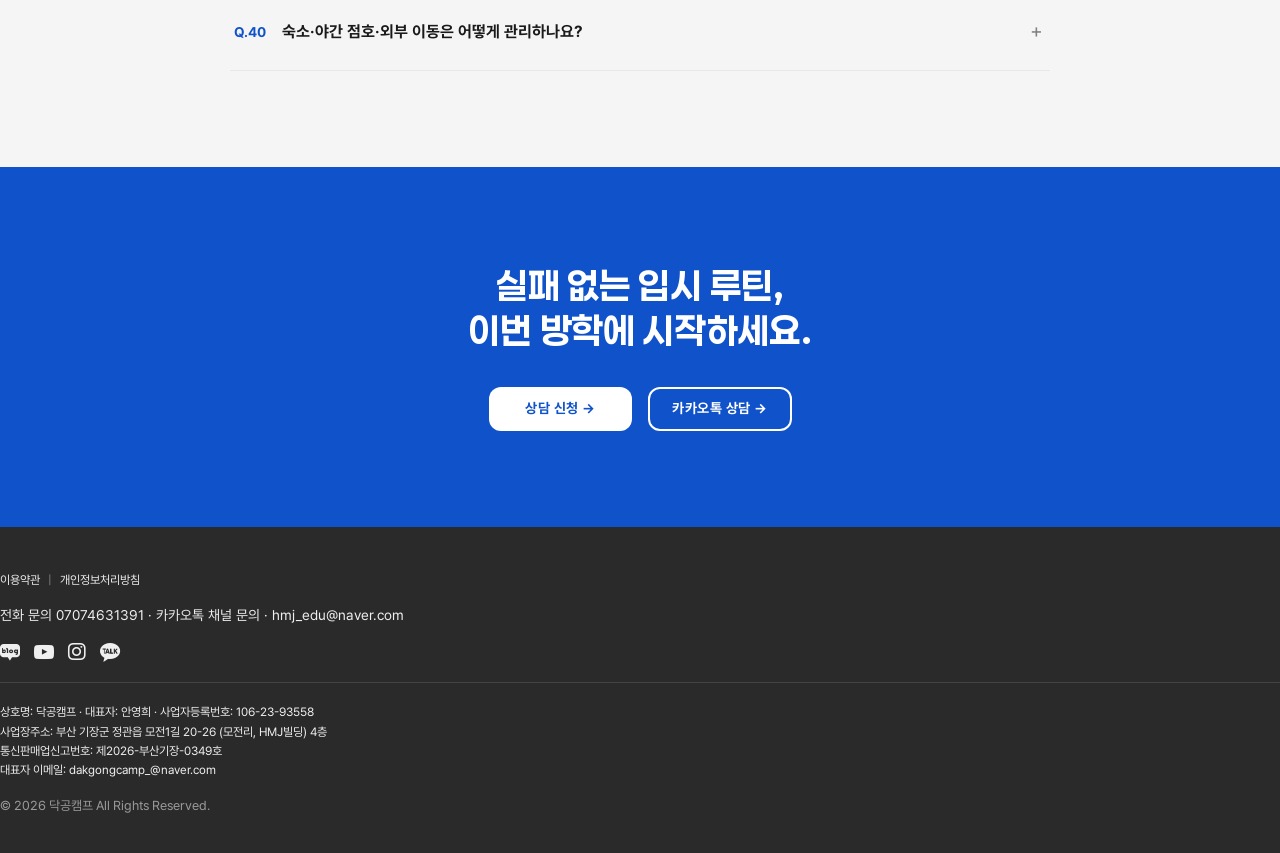
==== commit a43552e8: "사업자 표시를 필핀 사이트에 통일 — (주)에이치엠제이 → 닥공캠프 (회장 지시) 두 사이트가 서로 다른 사업자로 적혀 있었다. 국내는 (주)에이치엠제이 (6348702592 · " ====
--- a/index.html
+++ b/index.html
@@ -709,11 +709,12 @@
     </div>
     <hr>
     <p class="site-footer__biz">
-      상호명: (주)에이치엠제이 · 대표자: 안영희 · 사업자등록번호: 6348702592<br>
-      사업장주소: 부산 동래구 명륜로 193-1 (명륜동) 1동 401호<br>
-      대표자 이메일: <a href="mailto:hmj_edu@naver.com">hmj_edu@naver.com</a>
+      상호명: 닥공캠프 · 대표자: 안영희 · 사업자등록번호: 106-23-93558<br>
+      사업장주소: 부산 기장군 정관읍 모전1길 20-26 (모전리, HMJ빌딩) 4층<br>
+      통신판매업신고번호: 제2026-부산기장-0349호<br>
+      대표자 이메일: <a href="mailto:dakgongcamp_@naver.com">dakgongcamp_@naver.com</a>
     </p>
-    <p class="site-footer__copy">© 2026 닥공캠프(주식회사 에이치엠제이) All Rights Reserved.</p>
+    <p class="site-footer__copy">© 2026 닥공캠프 All Rights Reserved.</p>
   </div>
 </footer>
 
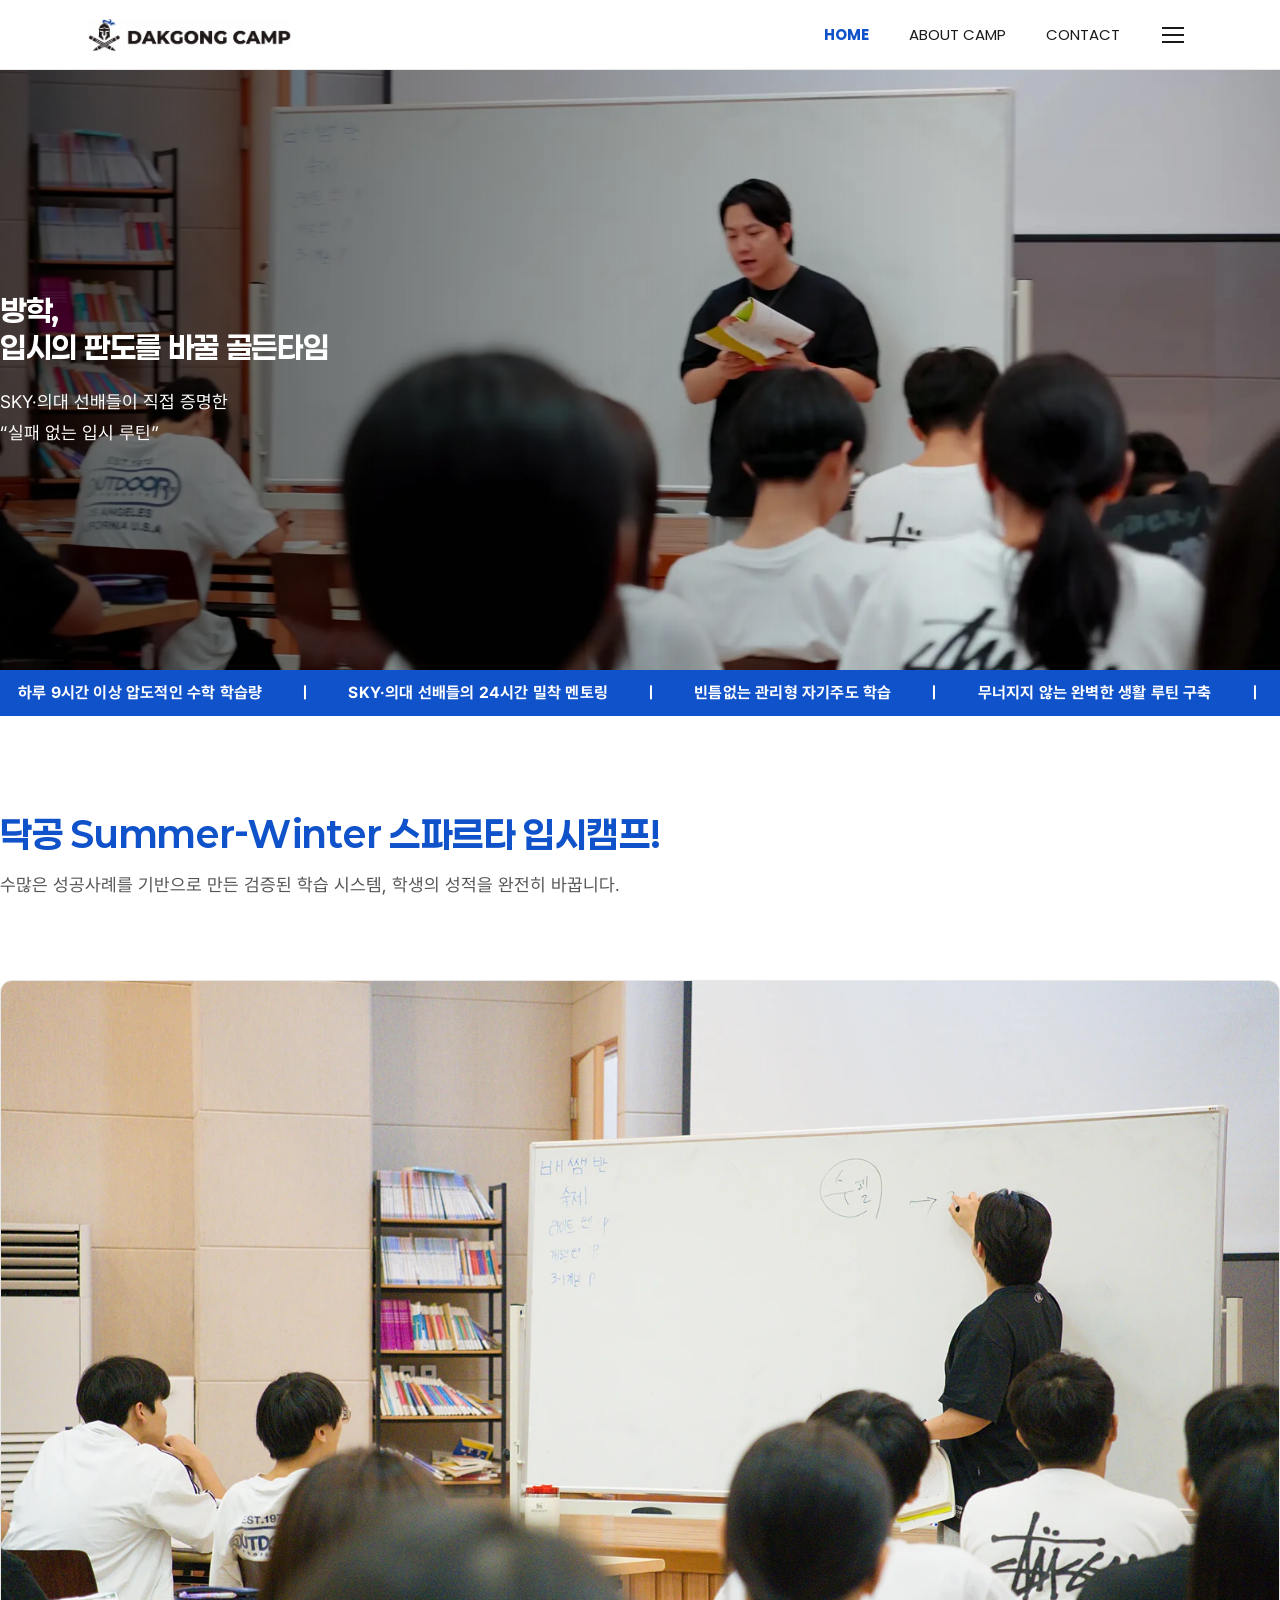
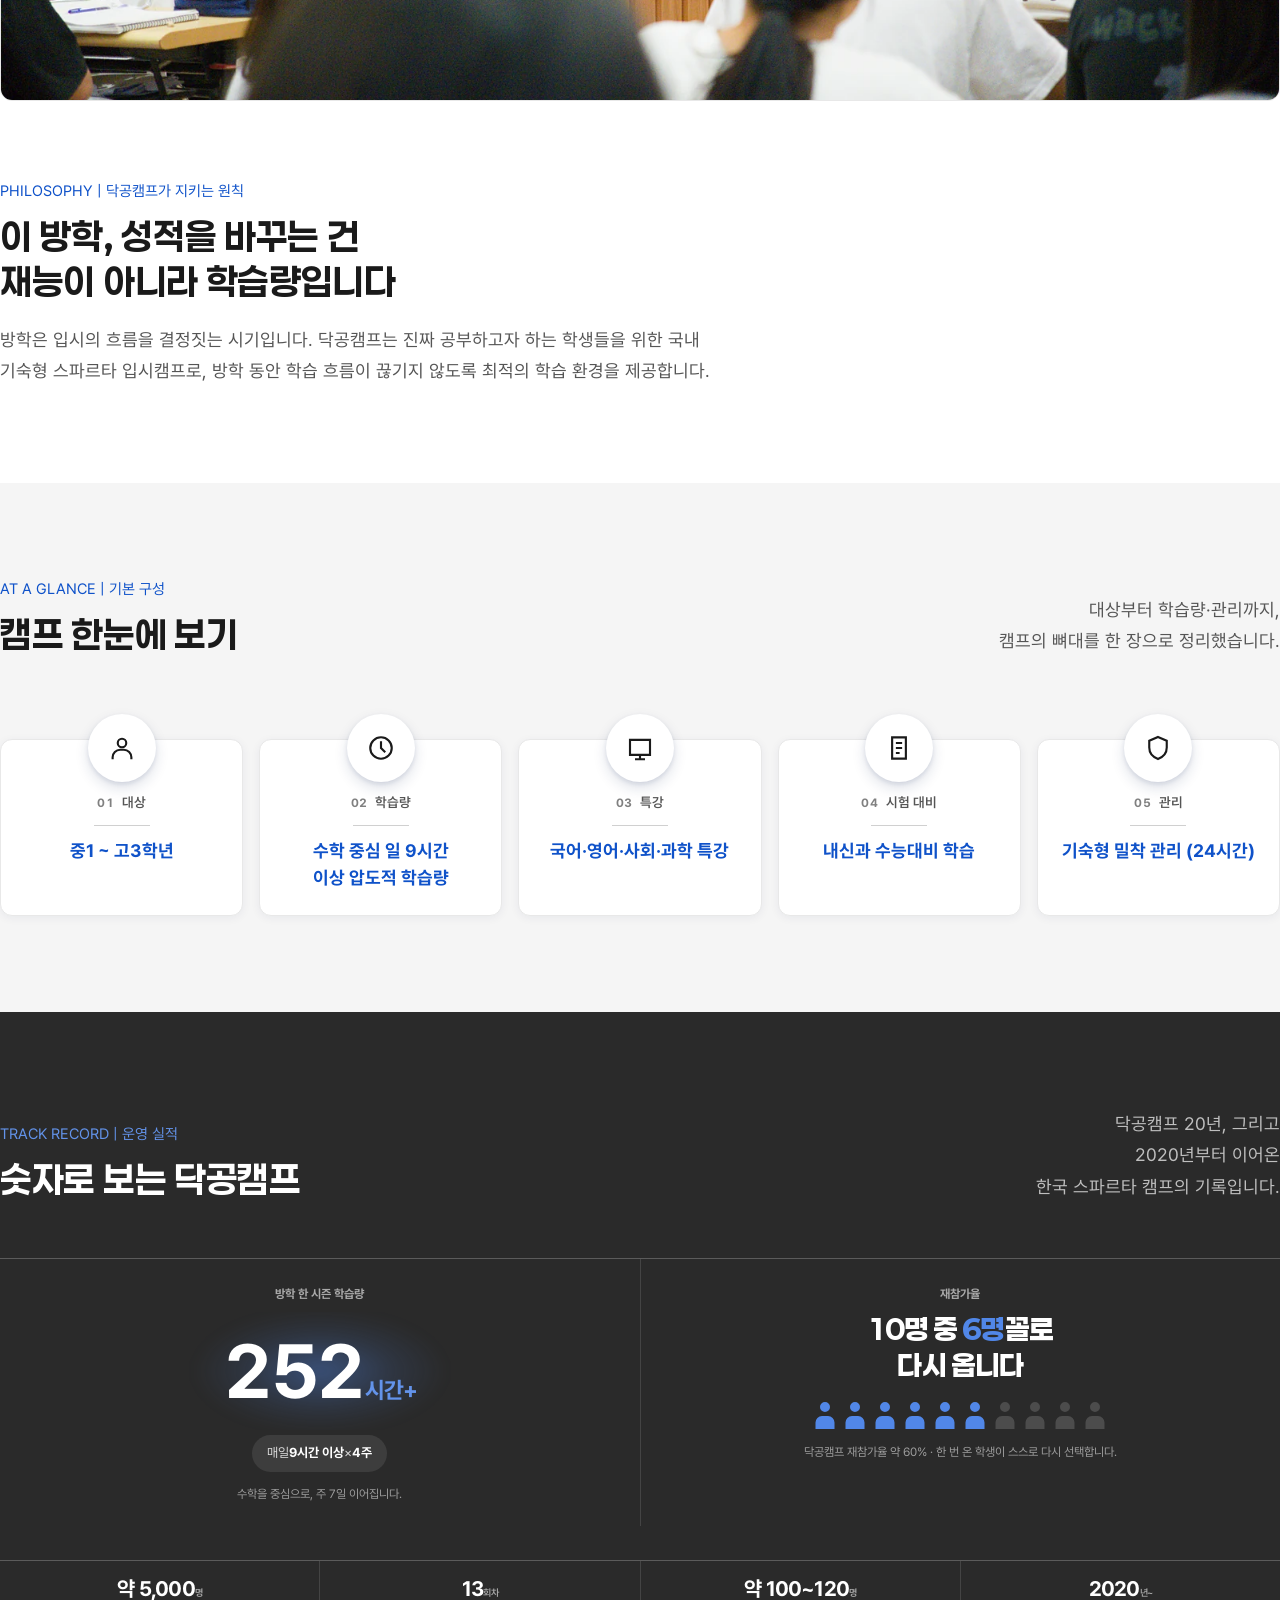
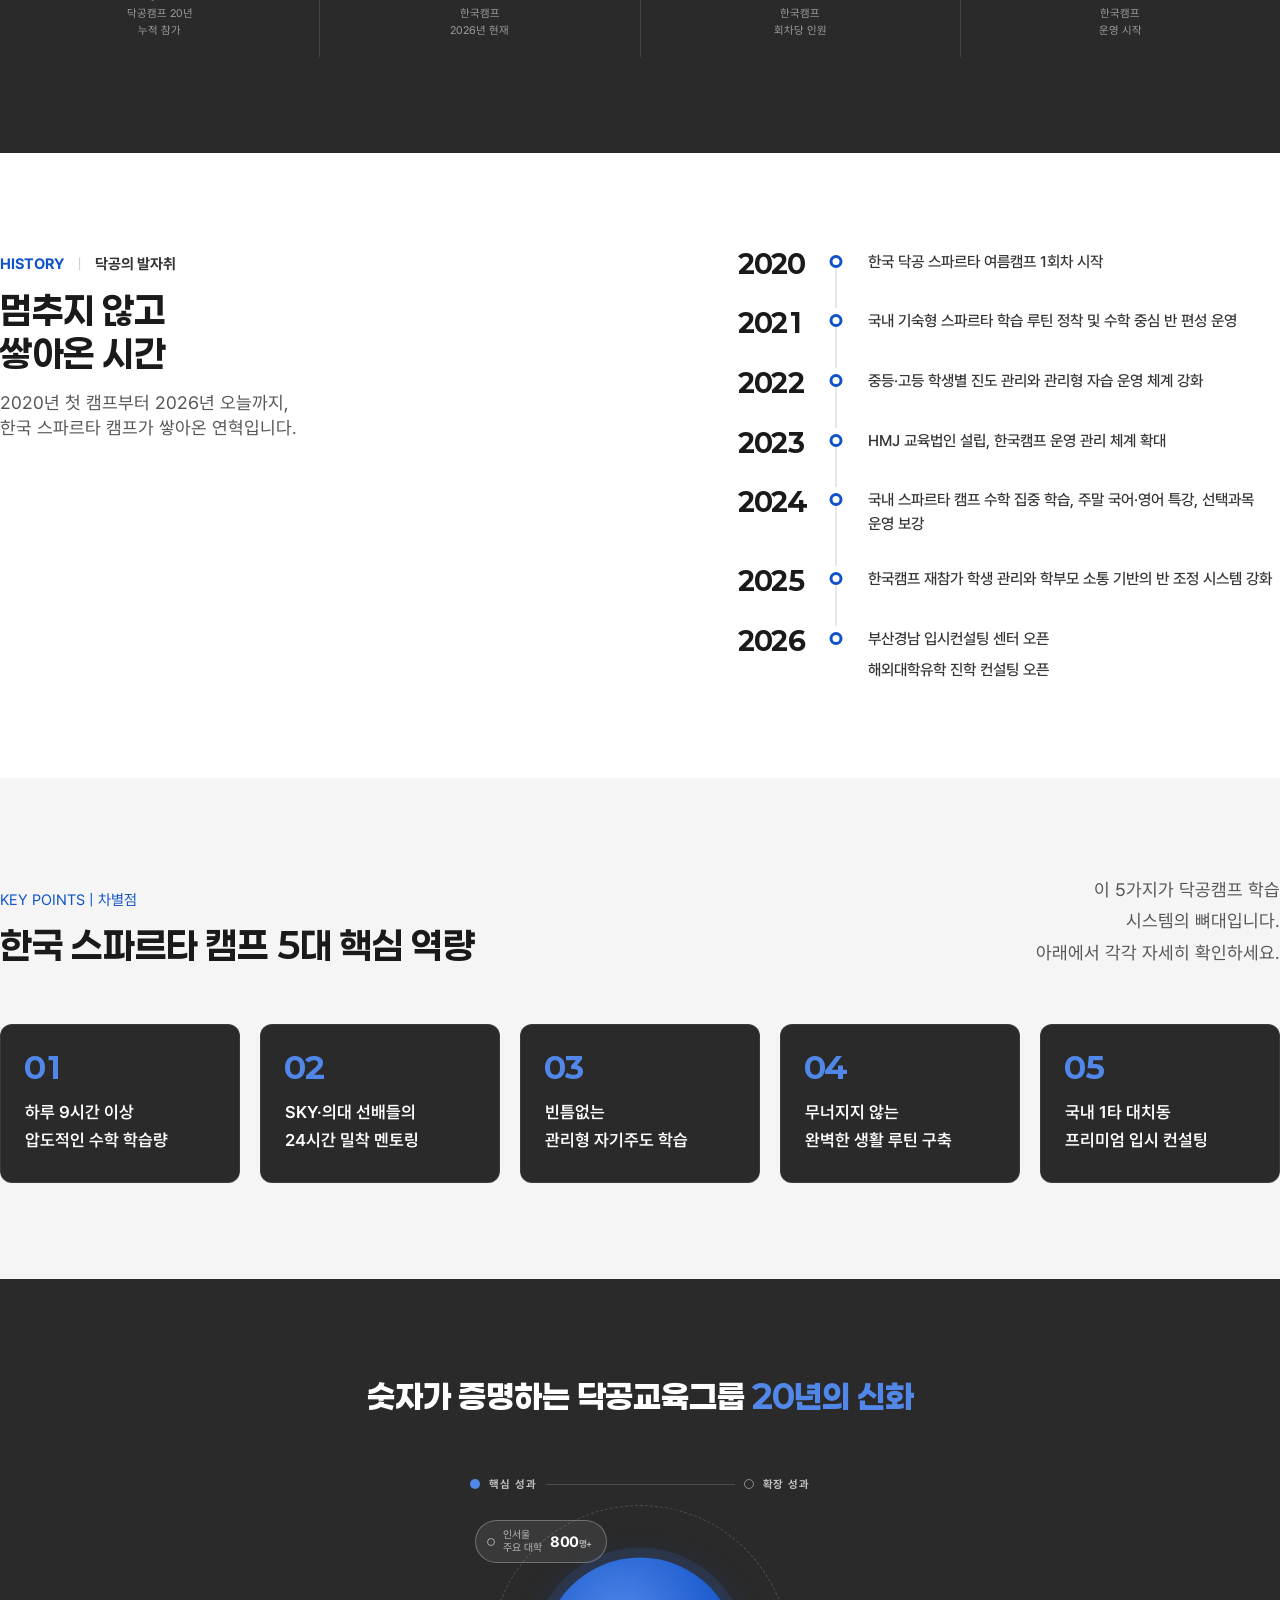
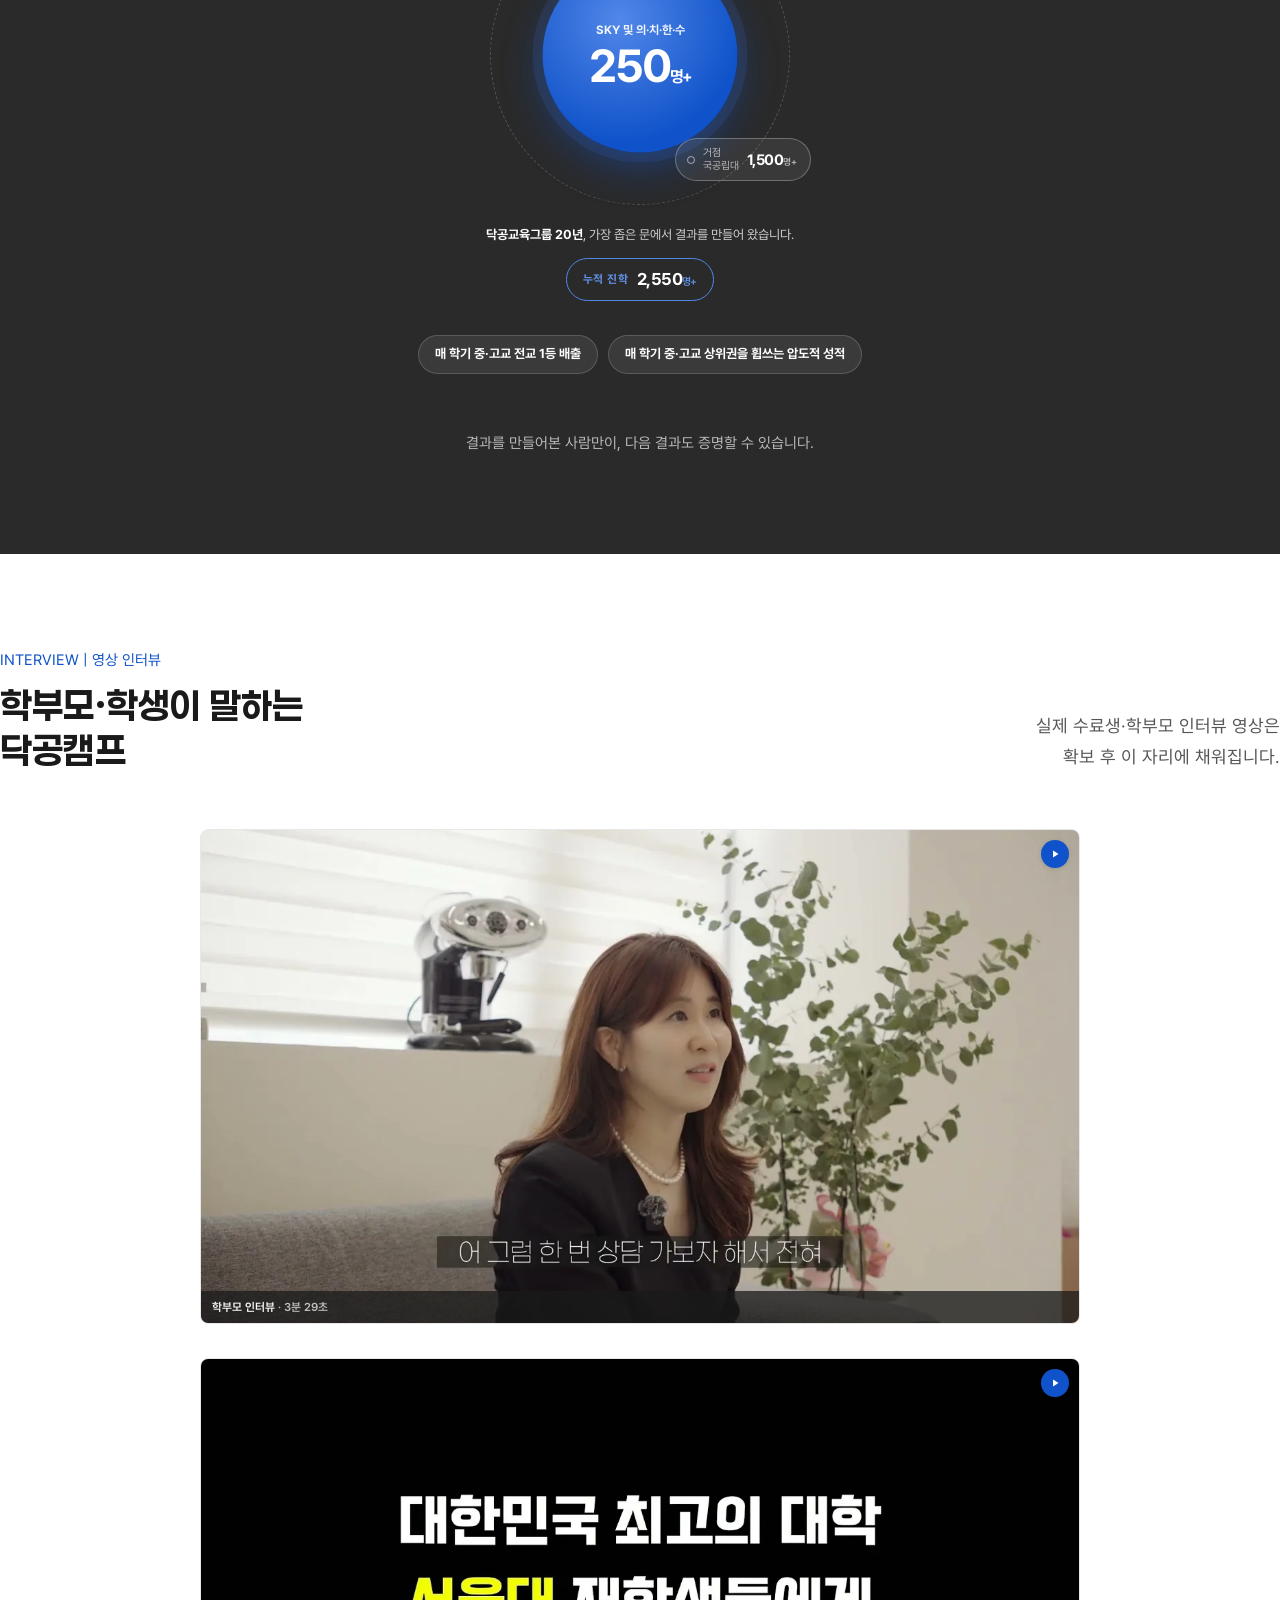
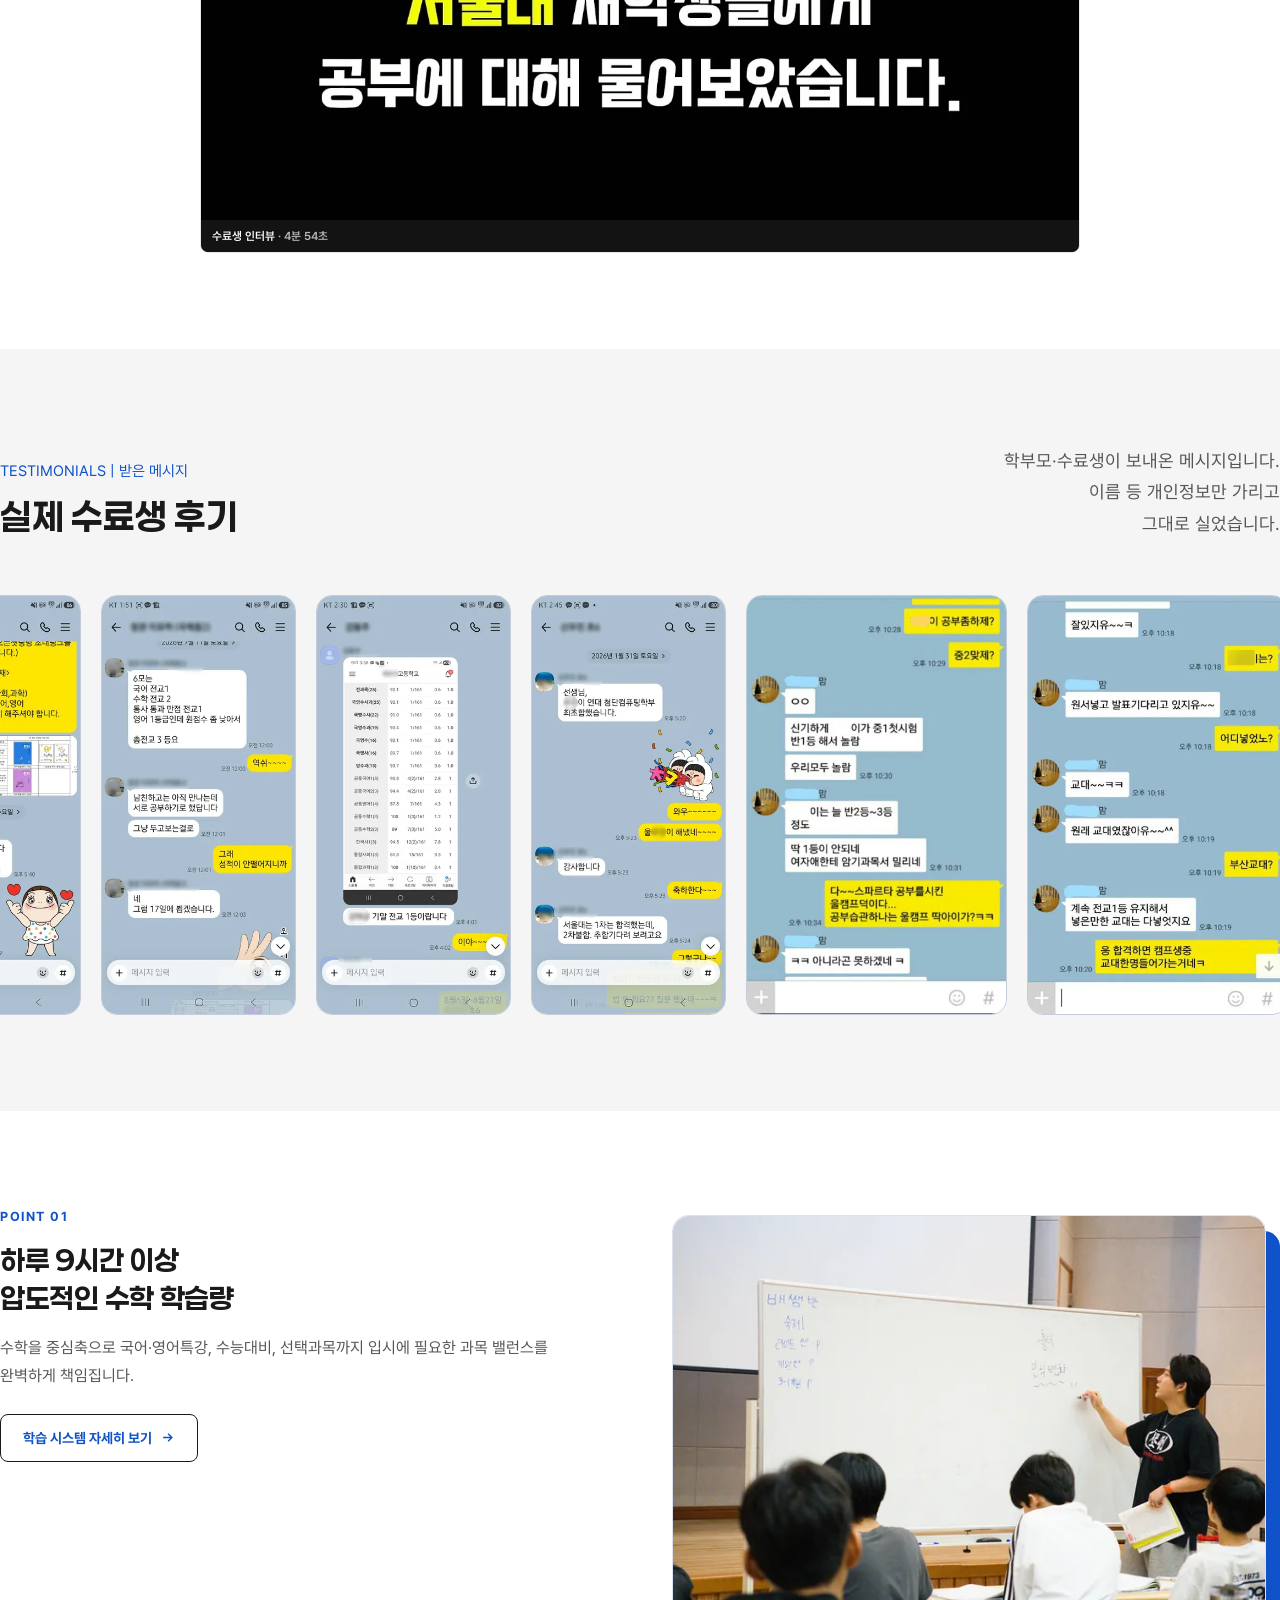
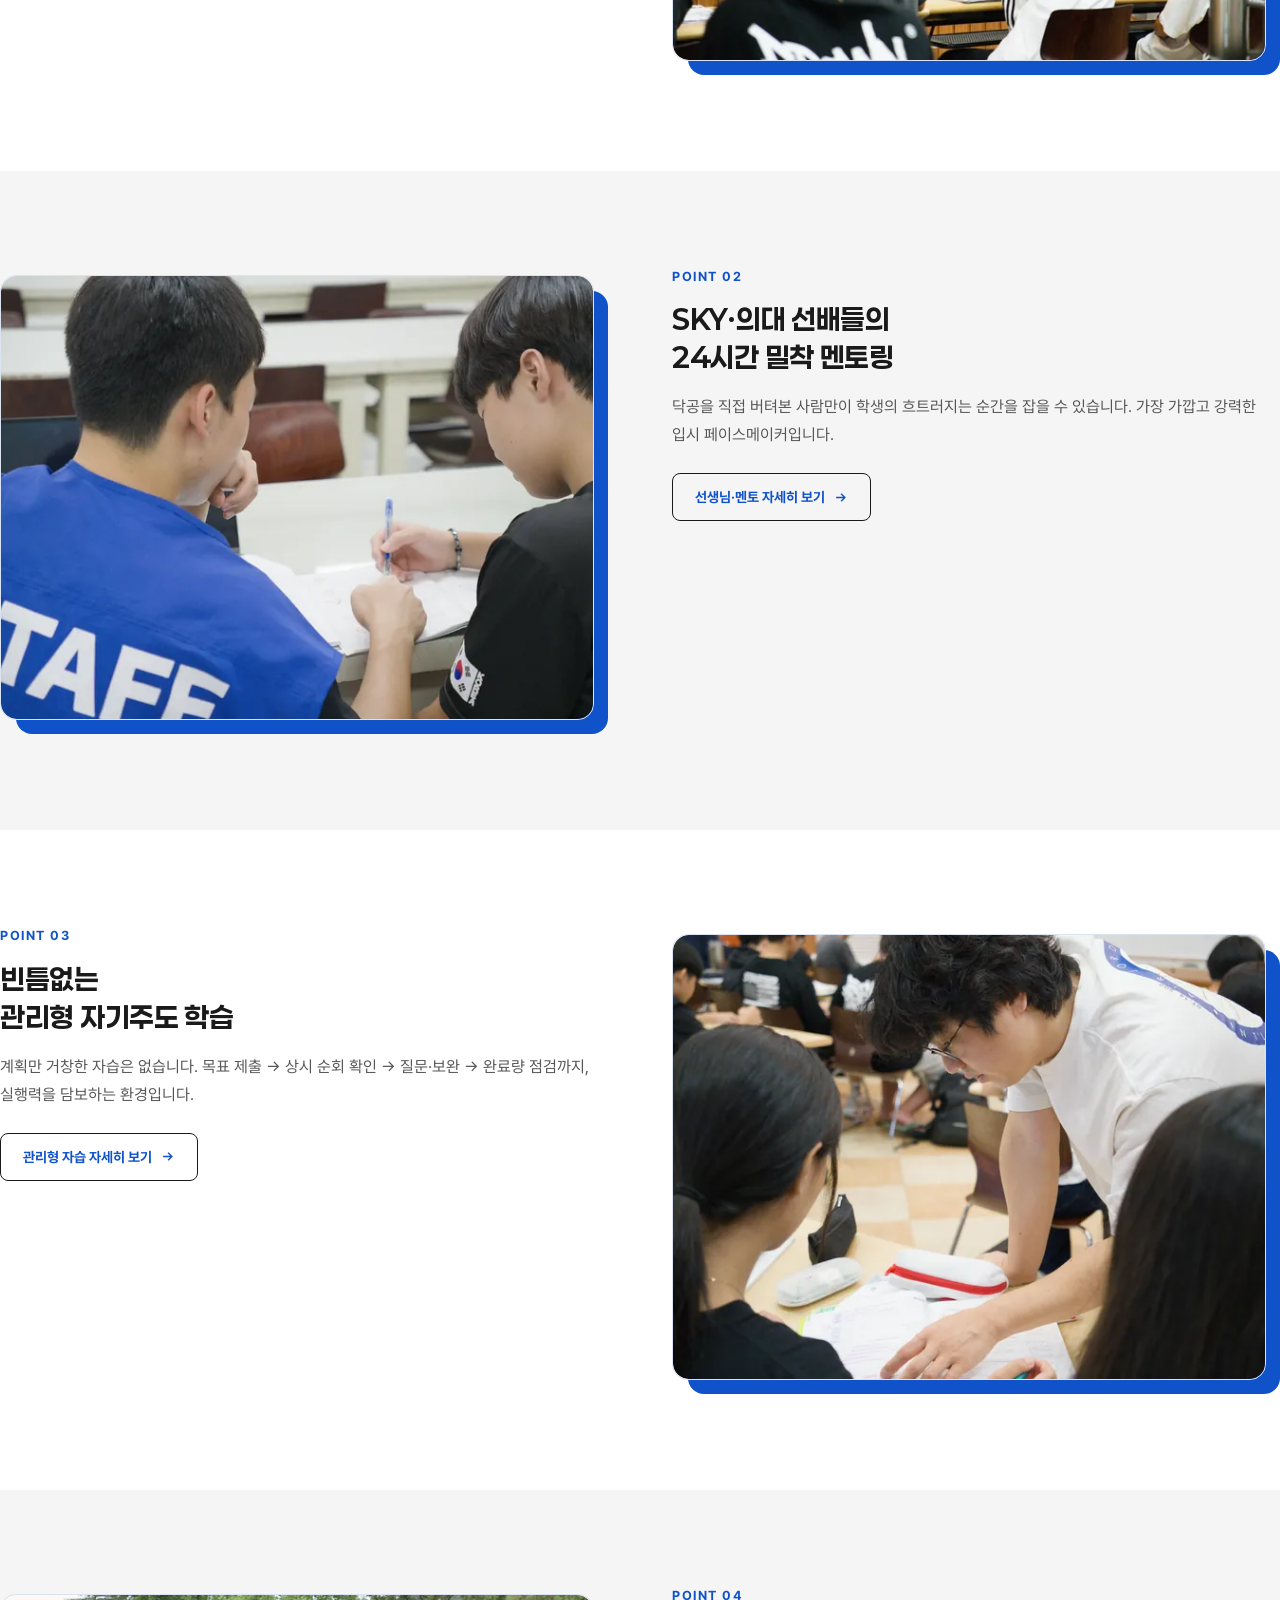
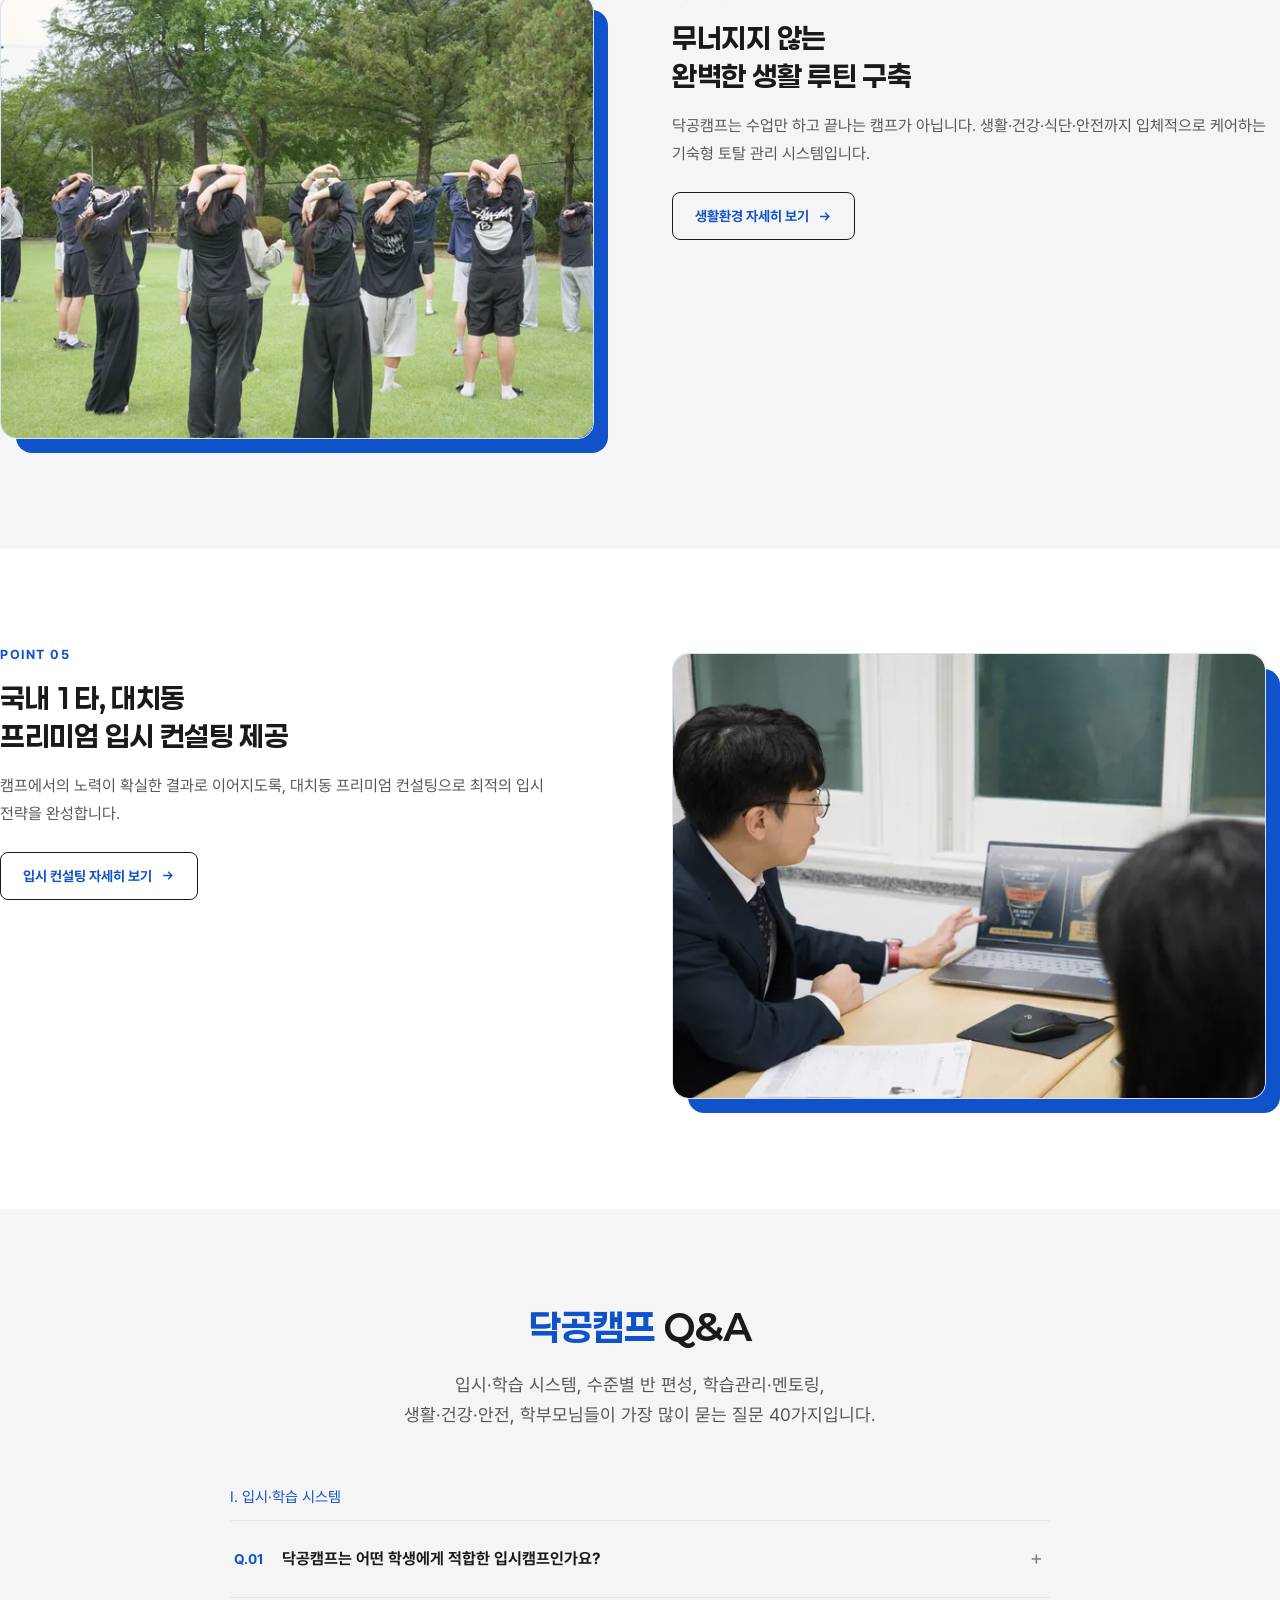
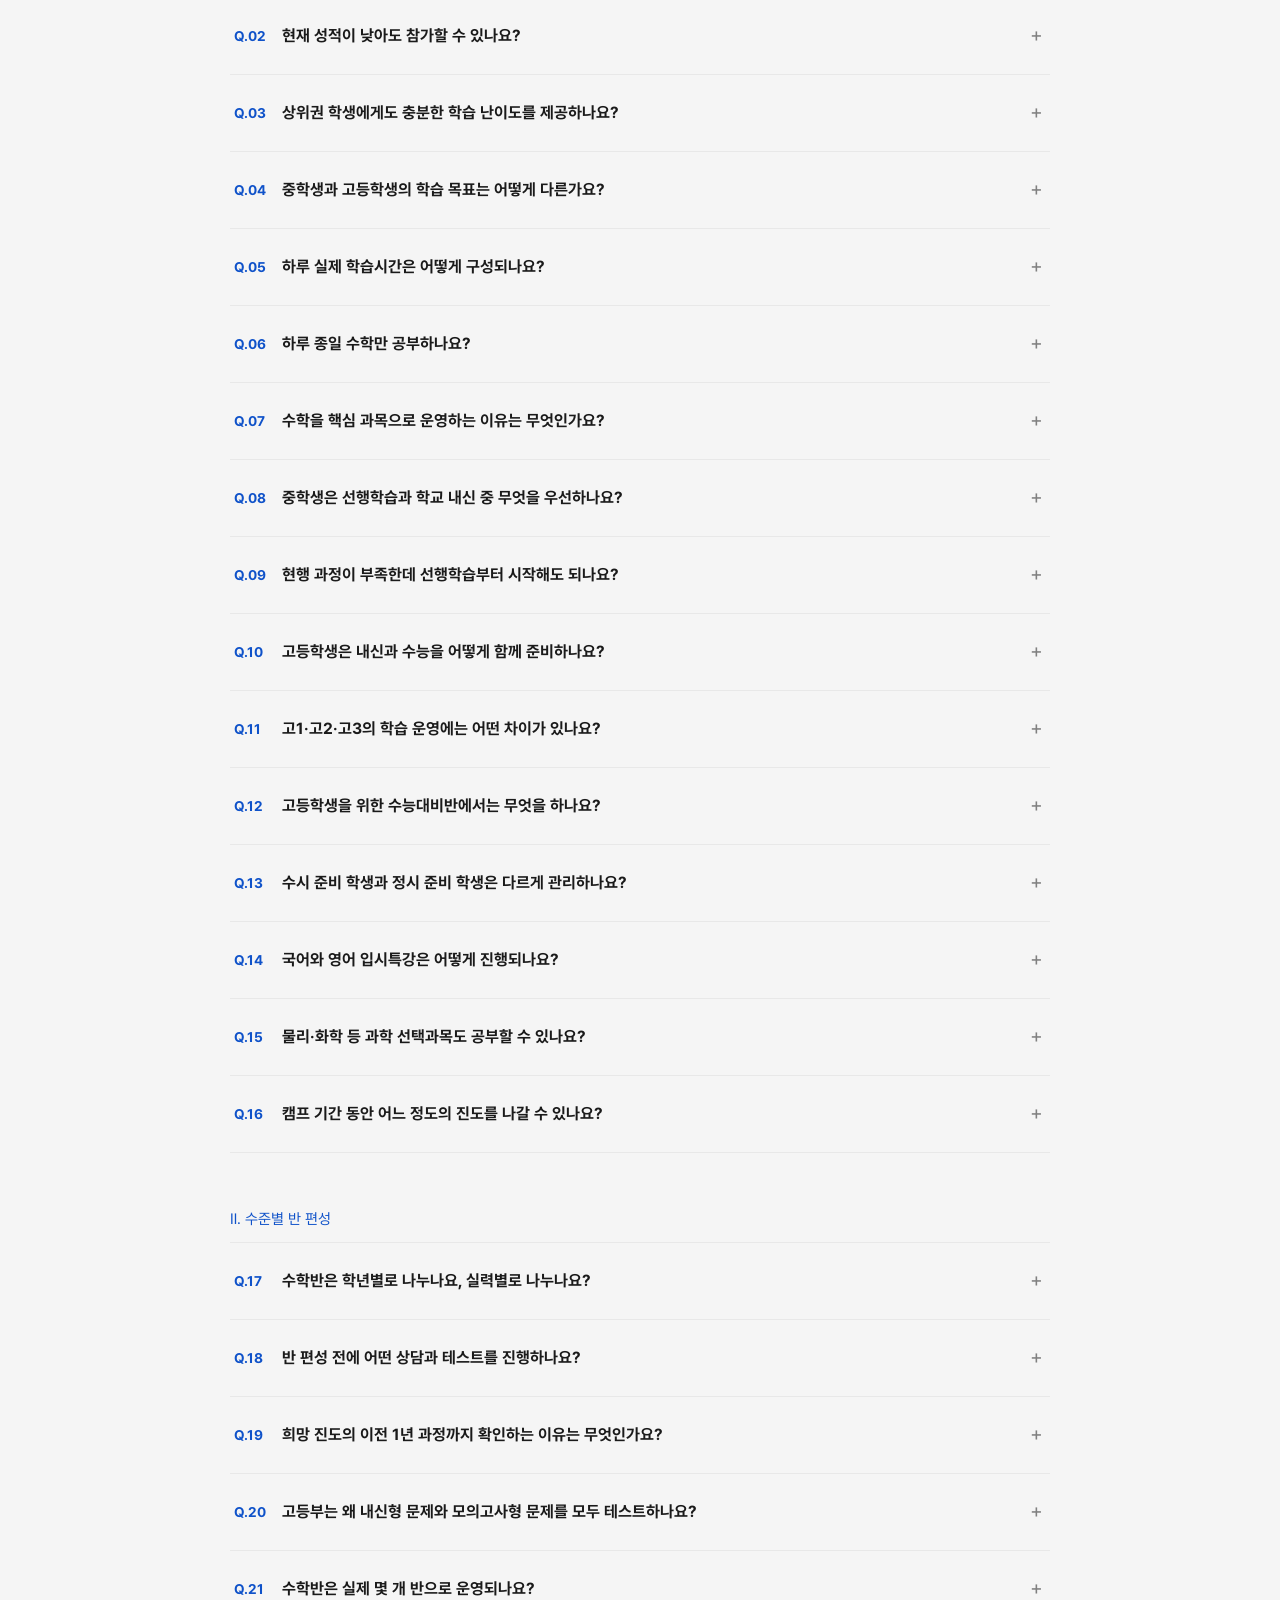
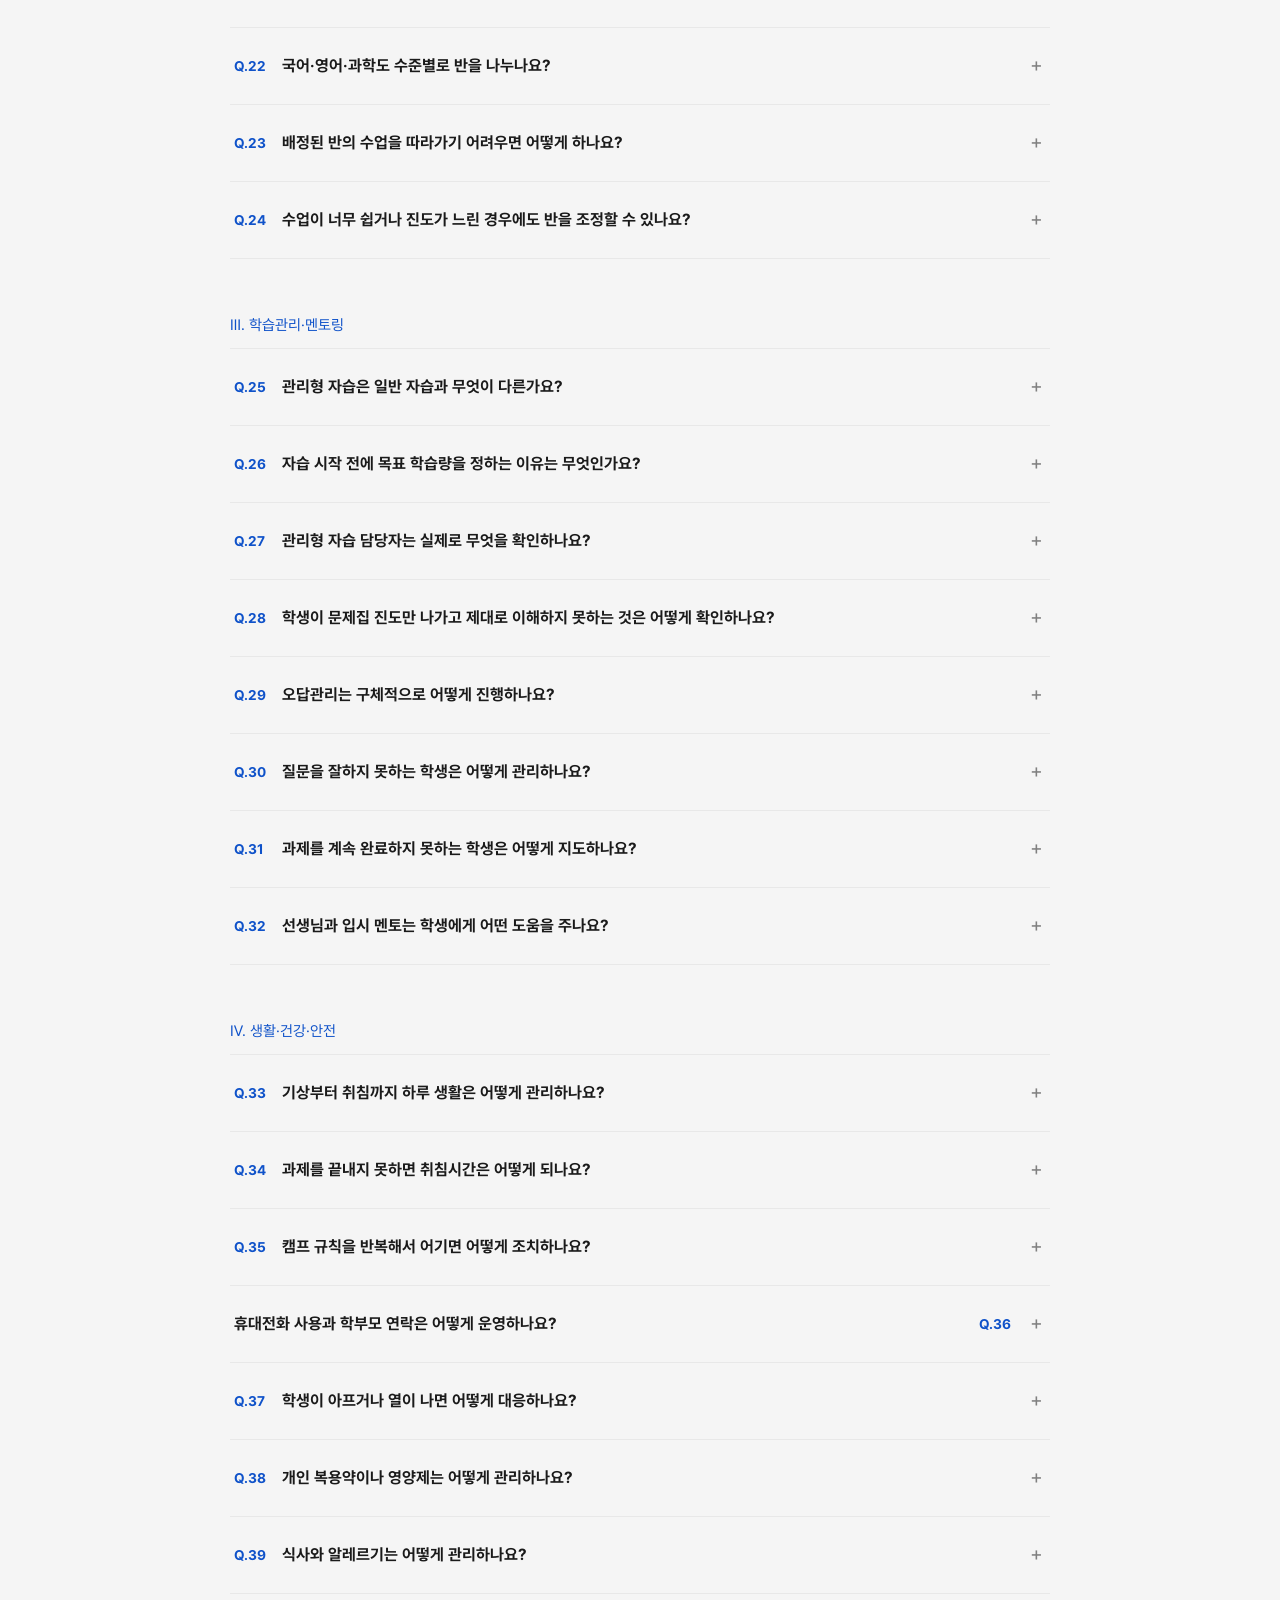
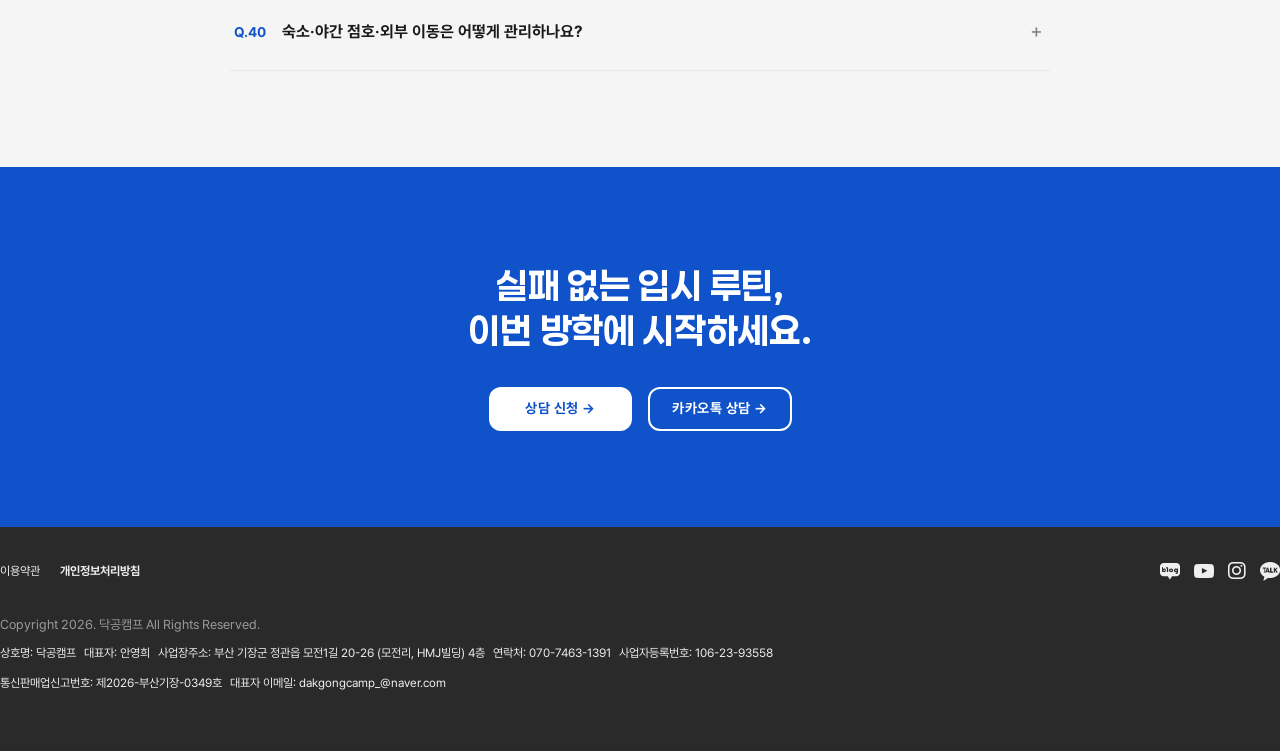
==== commit 598ed36b: "푸터 배치를 필핀에 통일 — 값만 같고 모양이 달랐다 (회장 지적) 사업자 정보를 필핀에 맞추는 작업을 하면서 글자 값만 옮기고 배치는 재지 않았다. 작업기준 8번에 "실사이트와 " ====
--- a/index.html
+++ b/index.html
@@ -695,26 +695,32 @@
 ══════════════════════════════════════════ -->
 <footer class="site-footer">
   <div class="dk-wrap">
-    <p class="site-footer__legal">
-      <a href="terms.html" data-legal>이용약관</a><span aria-hidden="true">|</span><a href="privacy.html" data-legal>개인정보처리방침</a>
+    <!-- ★2026-08-25 회장 지시 — 필핀 실사이트 푸터 배치로 통일.
+         그전까지 값만 같고 배치가 달랐다(높이 225px vs 326px).
+         필핀 실측(2026-08-25): 약관링크와 SNS 가 같은 행(SNS 우측 정렬) →
+         저작권 → 사업자 정보 2줄 가로 나열. 구분선 없음, 패딩 30/30.
+         「호스팅 제공자」 줄만 뺐다(회장 지시. 국내는 아임웹이 아니다). -->
+    <div class="site-footer__top">
+      <p class="site-footer__legal">
+        <a href="terms.html" data-legal>이용약관</a><a href="privacy.html" data-legal>개인정보처리방침</a>
+      </p>
+      <div class="site-footer__social">
+        <a href="https://blog.naver.com/dakgong_camp" target="_blank" rel="noopener"><i class="site-footer__icon-font ii ii-nblog" aria-hidden="true"></i><span class="sr-only">네이버블로그</span></a>
+        <a href="https://www.youtube.com/@DAKGONGCAMP-u2e" target="_blank" rel="noopener"><i class="site-footer__icon-font ii ii-youtube" aria-hidden="true"></i><span class="sr-only">유튜브</span></a>
+        <a href="https://www.instagram.com/sdi_education/" target="_blank" rel="noopener"><i class="site-footer__icon-font fa-instagram" aria-hidden="true"></i><span class="sr-only">인스타그램</span></a>
+        <a href="https://pf.kakao.com/_FSxmqn" target="_blank" rel="noopener"><i class="site-footer__icon-font ii ii-kakaotalk" aria-hidden="true"></i><span class="sr-only">카카오톡채널</span></a>
+      </div>
+    </div>
+    <p class="site-footer__copy">Copyright 2026. 닥공캠프 All Rights Reserved.</p>
+    <p class="site-footer__biz">
+      <span>상호명: 닥공캠프</span>
+      <span>대표자: 안영희</span>
+      <span>사업장주소: 부산 기장군 정관읍 모전1길 20-26 (모전리, HMJ빌딩) 4층</span>
+      <span>연락처: <a href="tel:07074631391">070-7463-1391</a></span>
+      <span>사업자등록번호: 106-23-93558</span><br>
+      <span>통신판매업신고번호: 제2026-부산기장-0349호</span>
+      <span>대표자 이메일: <a href="mailto:dakgongcamp_@naver.com">dakgongcamp_@naver.com</a></span>
     </p>
-    <p class="site-footer__contact">
-      <a href="tel:07074631391">전화 문의 07074631391</a> · <a href="https://pf.kakao.com/_FSxmqn" target="_blank" rel="noopener">카카오톡 채널 문의</a> · <a href="mailto:hmj_edu@naver.com">hmj_edu@naver.com</a>
-    </p>
-    <div class="site-footer__social">
-      <a href="https://blog.naver.com/dakgong_camp" target="_blank" rel="noopener"><i class="site-footer__icon-font ii ii-nblog" aria-hidden="true"></i><span class="sr-only">네이버블로그</span></a>
-      <a href="https://www.youtube.com/@DAKGONGCAMP-u2e" target="_blank" rel="noopener"><i class="site-footer__icon-font ii ii-youtube" aria-hidden="true"></i><span class="sr-only">유튜브</span></a>
-      <a href="https://www.instagram.com/sdi_education/" target="_blank" rel="noopener"><i class="site-footer__icon-font fa-instagram" aria-hidden="true"></i><span class="sr-only">인스타그램</span></a>
-      <a href="https://pf.kakao.com/_FSxmqn" target="_blank" rel="noopener"><i class="site-footer__icon-font ii ii-kakaotalk" aria-hidden="true"></i><span class="sr-only">카카오톡채널</span></a>
-    </div>
-    <hr>
-    <p class="site-footer__biz">
-      상호명: 닥공캠프 · 대표자: 안영희 · 사업자등록번호: 106-23-93558<br>
-      사업장주소: 부산 기장군 정관읍 모전1길 20-26 (모전리, HMJ빌딩) 4층<br>
-      통신판매업신고번호: 제2026-부산기장-0349호<br>
-      대표자 이메일: <a href="mailto:dakgongcamp_@naver.com">dakgongcamp_@naver.com</a>
-    </p>
-    <p class="site-footer__copy">© 2026 닥공캠프 All Rights Reserved.</p>
   </div>
 </footer>
 
--- a/assets/css/_shell.css
+++ b/assets/css/_shell.css
@@ -254,26 +254,34 @@
    근사값이었음), 약관/SNS/사업자정보 텍스트 전부 #eee, copyright만 #828282/13px/200.
    ⚠️ 구조 자체(전화·카카오·이메일 직통 행 유무, 약관 링크 유무)는 이번 지시 범위를
    넘는 발견이라 색상만 정밀화하고 마크업은 그대로 둠 — 보고서 참조. */
-.site-footer { background: #2a2a2a; color: #efefef; padding: 44px 0 36px; font-size: 13px; line-height: 1.9; }
+/* ★2026-08-25 회장 지시 — 필핀 실사이트 배치로 통일.
+   패딩 실측: 필핀 30/30 (국내는 44/36 이었다). */
+.site-footer { background: #2a2a2a; color: #efefef; padding: 30px 0 53px; font-size: 13px; line-height: 1.9; }
+/* 하단 42px — 필핀은 padding 30 이지만 마지막 줄 아래 실제 여백이 50px 이다.
+   패딩값이 아니라 렌더 결과를 맞춘다. */
 .site-footer a { color: #efefef; text-decoration: none; }
 .site-footer a:hover { color: #fff; }
 /* ★2026-07-25: 필핀 원본 구조 대조 2건 반영 — 약관 링크 행 + SNS 아이콘.
    근거: clients/dakgong/imweb/_reference/live-site-header-footer-extract_2026-07-25.md
    약관 실제 URL 미확인(2026-07-23 자료 34행) → href="#" placeholder. */
-.site-footer__legal { font-size: 12px; color: #efefef; margin: 0 0 14px; }
-.site-footer__legal span { margin: 0 8px; opacity: .45; }
-.site-footer__contact { font-size: 14px; color: #efefef; margin: 0 0 16px; }
+/* 약관 링크 + SNS 를 한 행에. 필핀은 링크가 좌측, SNS 가 우측이다.
+   구분선(|)은 필핀에 없어 뺐다. 개인정보처리방침만 굵게(실측 700). */
+.site-footer__top { display: flex; align-items: center; justify-content: space-between;
+                    gap: 16px; flex-wrap: wrap; margin: 0 0 27px; }   /* SNS 끝→저작권 27px (필핀 실측) */
+.site-footer__legal { font-size: 12px; color: #efefef; margin: 0; }
+.site-footer__legal a { margin-right: 20px; }
+.site-footer__legal a:last-child { margin-right: 0; font-weight: 700; }
 /* ★2026-07-25(3차, 최종): Plipop-Social-Icons.ttf가 실제로는 로그인·결제 없이
    공개 URL(vendor-cdn.imweb.me/fonts/Plipop-Social-Icons.ttf)에서 받을 수 있는
    파일임을 재확인 → 손그림 SVG를 걷어내고 실제 아이콘 폰트로 교체.
    순서=블로그·유튜브·인스타그램·카카오, 색상=#eee 단색, 텍스트 라벨 없음(sr-only만),
    높이(font-size) 20px, hover 시 #fff. 글리프 코드포인트는 tokens-domestic.css
    @font-face 주석의 실측 근거(ii.css 원본 + Playwright computed style) 참조. */
-.site-footer__social { display: flex; align-items: center; flex-wrap: wrap; gap: 14px; margin-bottom: 20px; }
+.site-footer__social { display: flex; align-items: center; flex-wrap: wrap; gap: 14px; margin: 0; }
 .site-footer__social a { display: inline-flex; align-items: center; }
 .site-footer__icon-font {
   font-size: 20px;
-  line-height: 1;
+  line-height: 28.57px;   /* ★2026-08-25 필핀 실측. 1 이면 아이콘 박스가 20px 로 작아진다 */
   color: #efefef;
   font-style: normal;
   speak: none;
@@ -287,12 +295,29 @@
 .site-footer__icon-font.ii-kakaotalk::before { content: "\e90d"; }
 .site-footer__icon-font.fa-instagram { font-family: "FA-Brands"; font-weight: 400; }
 .site-footer__icon-font.fa-instagram::before { content: "\f16d"; }
+/* 구분선(hr)은 필핀에 없다 — 마크업에서 뺐고 규칙만 남겨 둔다. */
 .site-footer hr { border: none; border-top: 1px solid rgba(255,255,255,0.12); margin: 20px 0; }
-.site-footer__biz { margin: 0; font-size: 12px; color: #efefef; }
+/* 사업자 정보 — 필핀은 항목을 가로로 이어 붙인다(2줄). 좁은 폭에서는
+   자동으로 접히게 두되, 항목이 서로 붙지 않게 오른쪽 여백을 준다. */
+.site-footer__biz { margin: 0; font-size: 12px; color: #efefef; line-height: 30px; }  /* 필핀 실측 30px */
+/* 줄 간격은 부모(30px), 글자 상자는 24px — 필핀과 같이 줄 사이 6px 이 남는다. */
+/* 항목 간격 8px — 필핀 실측(항목 사이가 일관되게 8px 이다).
+   span 사이에 공백이 없으면 줄바꿈 기회가 아예 없어 880px 에서 화면을 뚫었다.
+   그래서 마크업에서 span 을 줄바꿈해 공백을 만들고, 나머지를 margin 으로 채운다. */
+.site-footer__biz span { margin-right: 5px; white-space: nowrap; line-height: 24px; }
+.site-footer__biz span:last-child { margin-right: 0; }
+/* 좁은 폭 — nowrap 을 풀지 않으면 긴 항목(사업장주소 338px)이 320px 화면을
+   뚫고 나가 가로 스크롤이 생긴다. 필핀 실사이트는 모바일에서 실제로 가로
+   스크롤이 생기는데(390px 실측), 그 결함까지 따라갈 이유는 없다. */
+@media (max-width: 768px) {
+  .site-footer__biz span { white-space: normal; margin-right: 5px; }
+}
 /* ★2026-08-03 회장 승인 — 대비 3.63:1(기준 4.5) 로 안 읽혔다. 어두운 배경 위라
    밝은 배경용 muted 를 쓰면 반대로 더 안 보인다. 전용 토큰 + 굵기 200→400.
    크기·위치·간격은 그대로. 대비 5.10:1 */
-.site-footer__copy { margin-top: 16px; color: var(--dk-fg-muted-onDark); font-size: 13px; font-weight: 400; }
+/* ★2026-08-25 — 필핀은 저작권이 사업자 정보 **위**에 온다. 순서를 맞췄다. */
+.site-footer__copy { margin: 0; color: var(--dk-fg-muted-onDark); font-size: 13px;
+                     font-weight: 400; line-height: 26px; }   /* lh 는 필핀 실측 */
 /* ── 정체성 띠 (무한 롤링 배너) ── */
 .dk-idband-wrap {
   width: 100%;
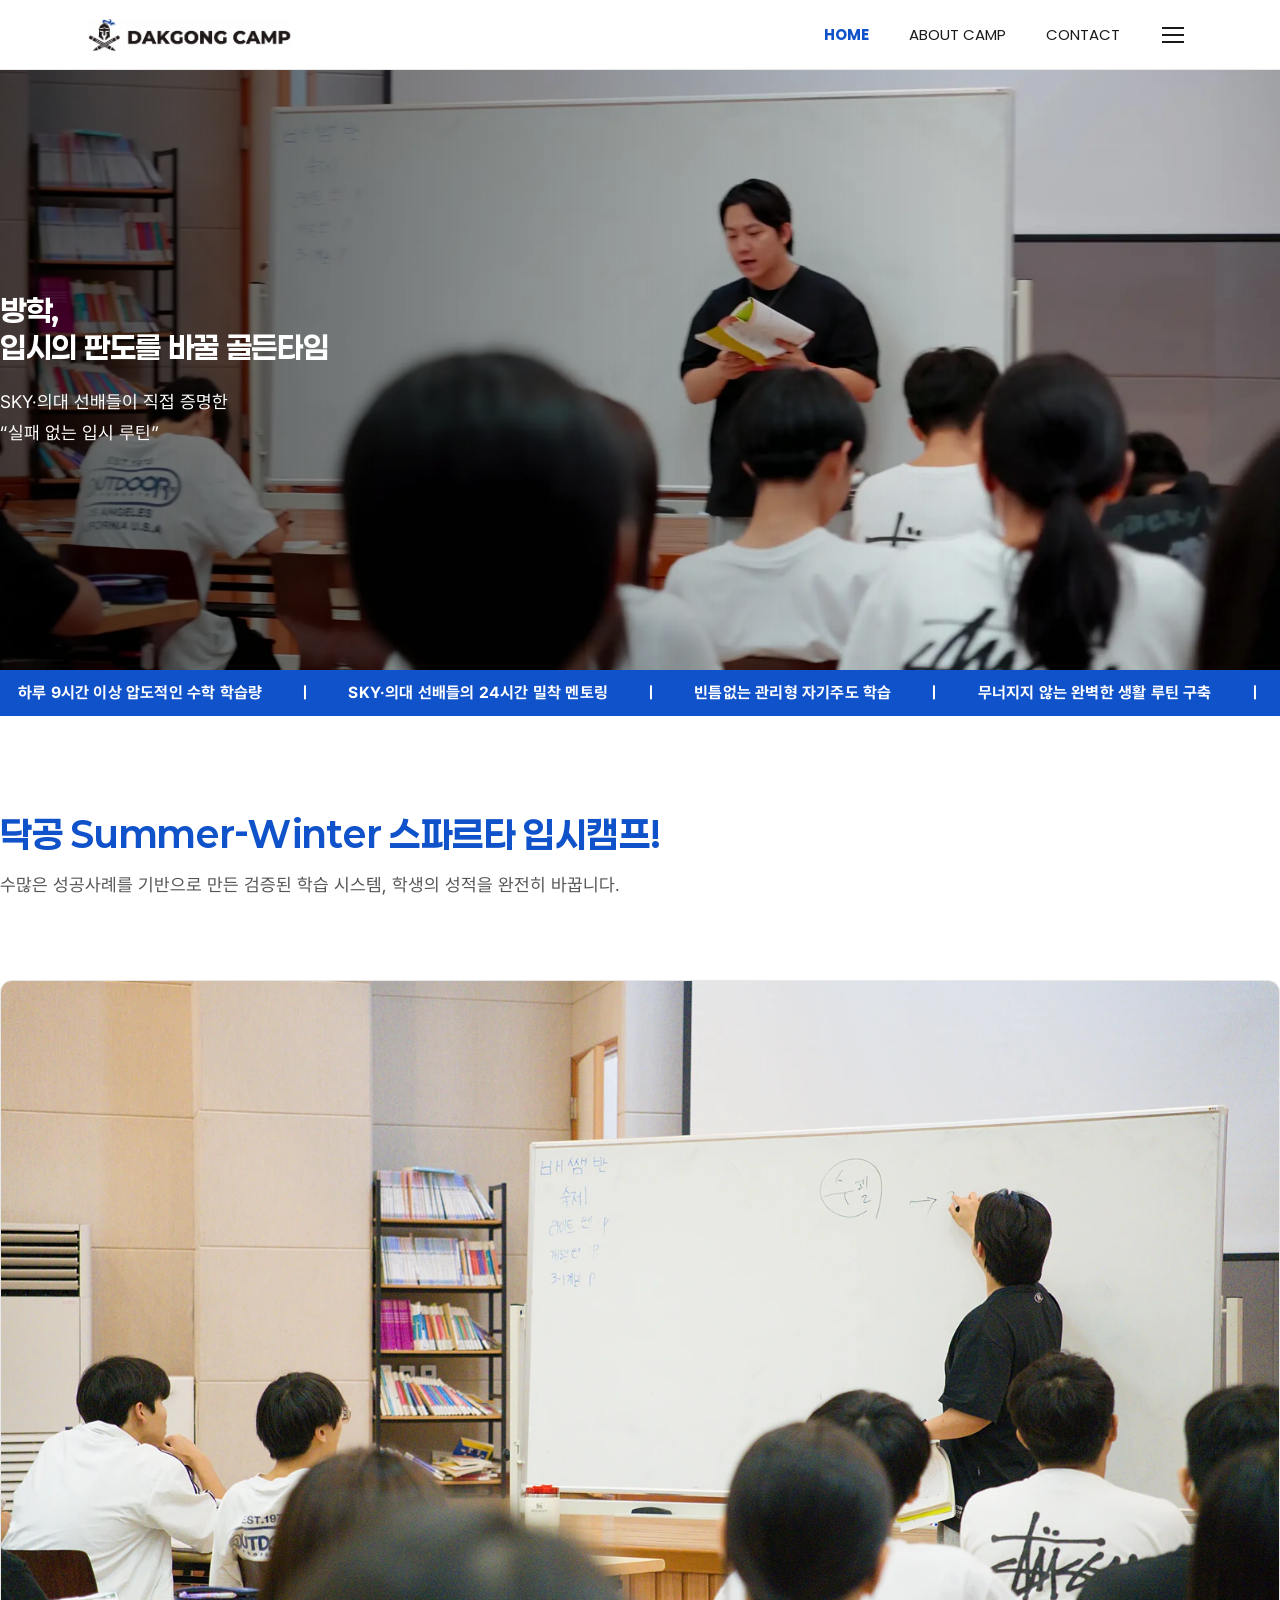
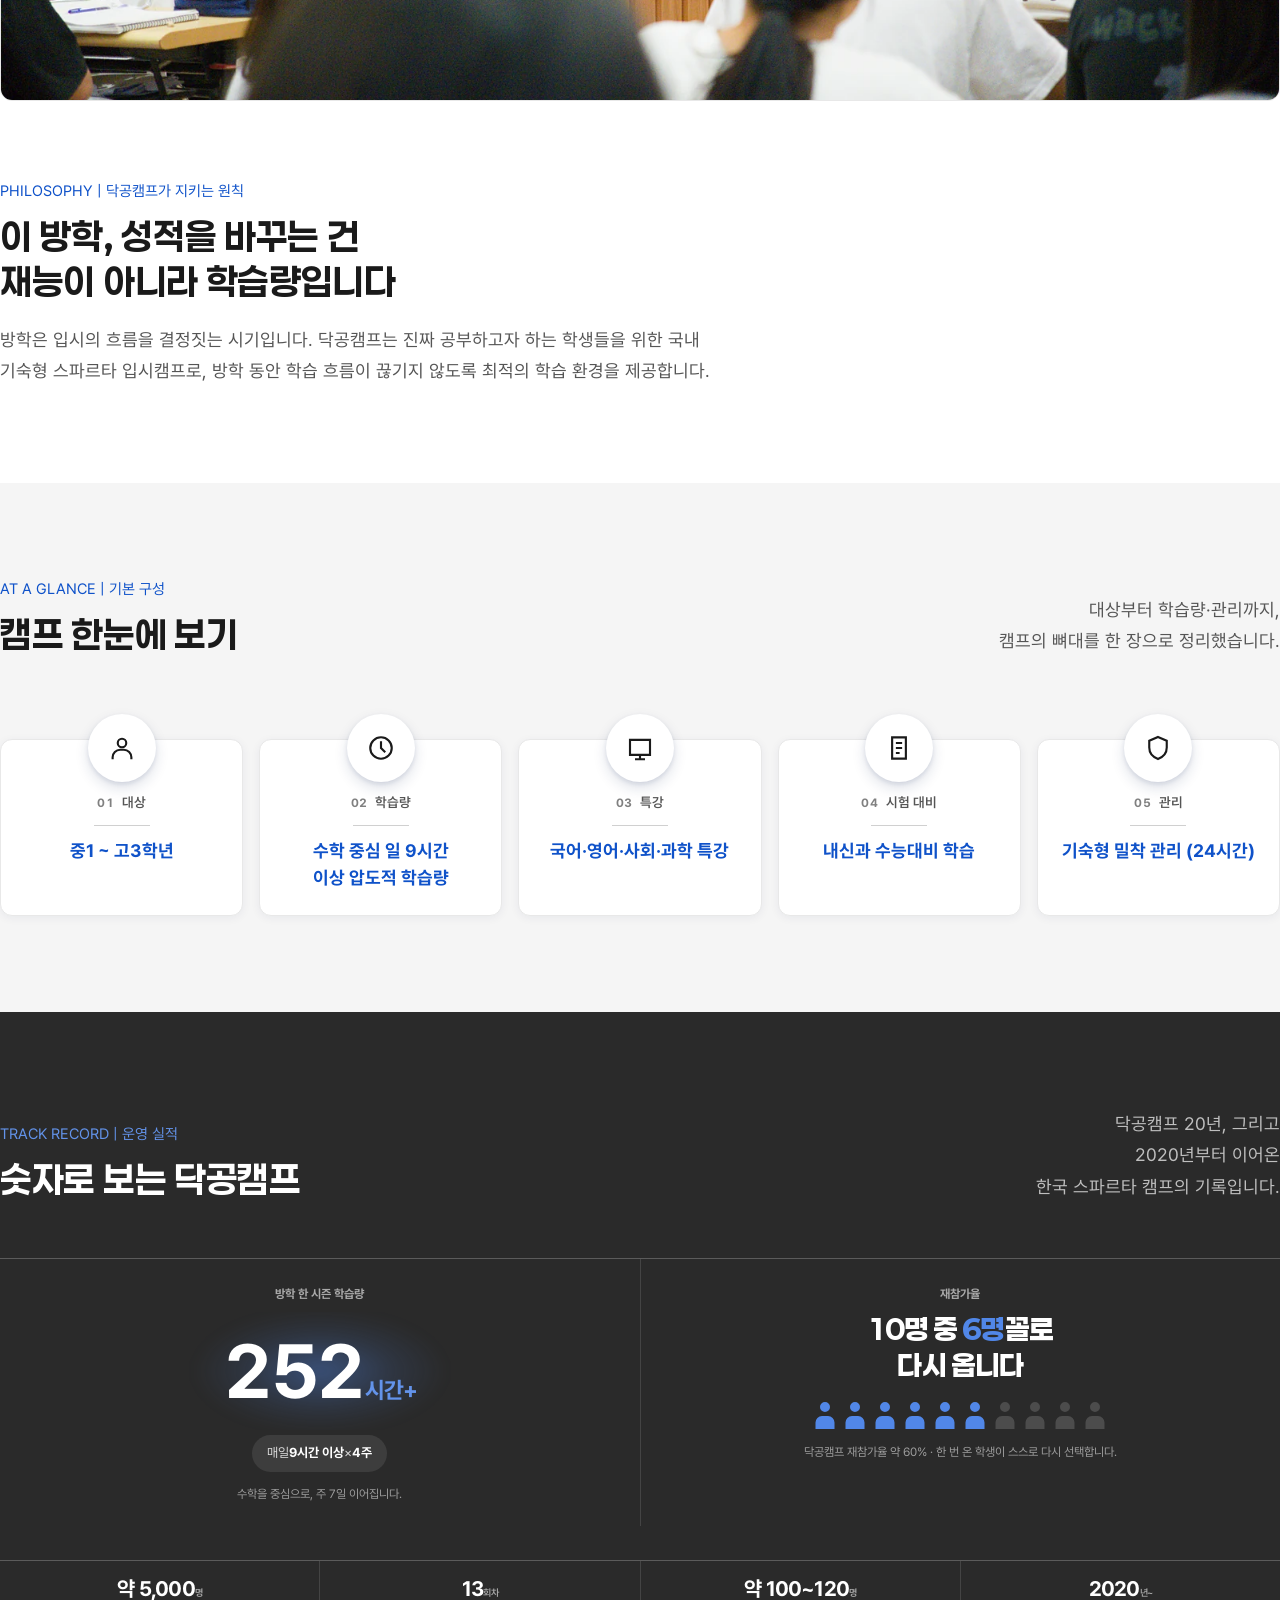
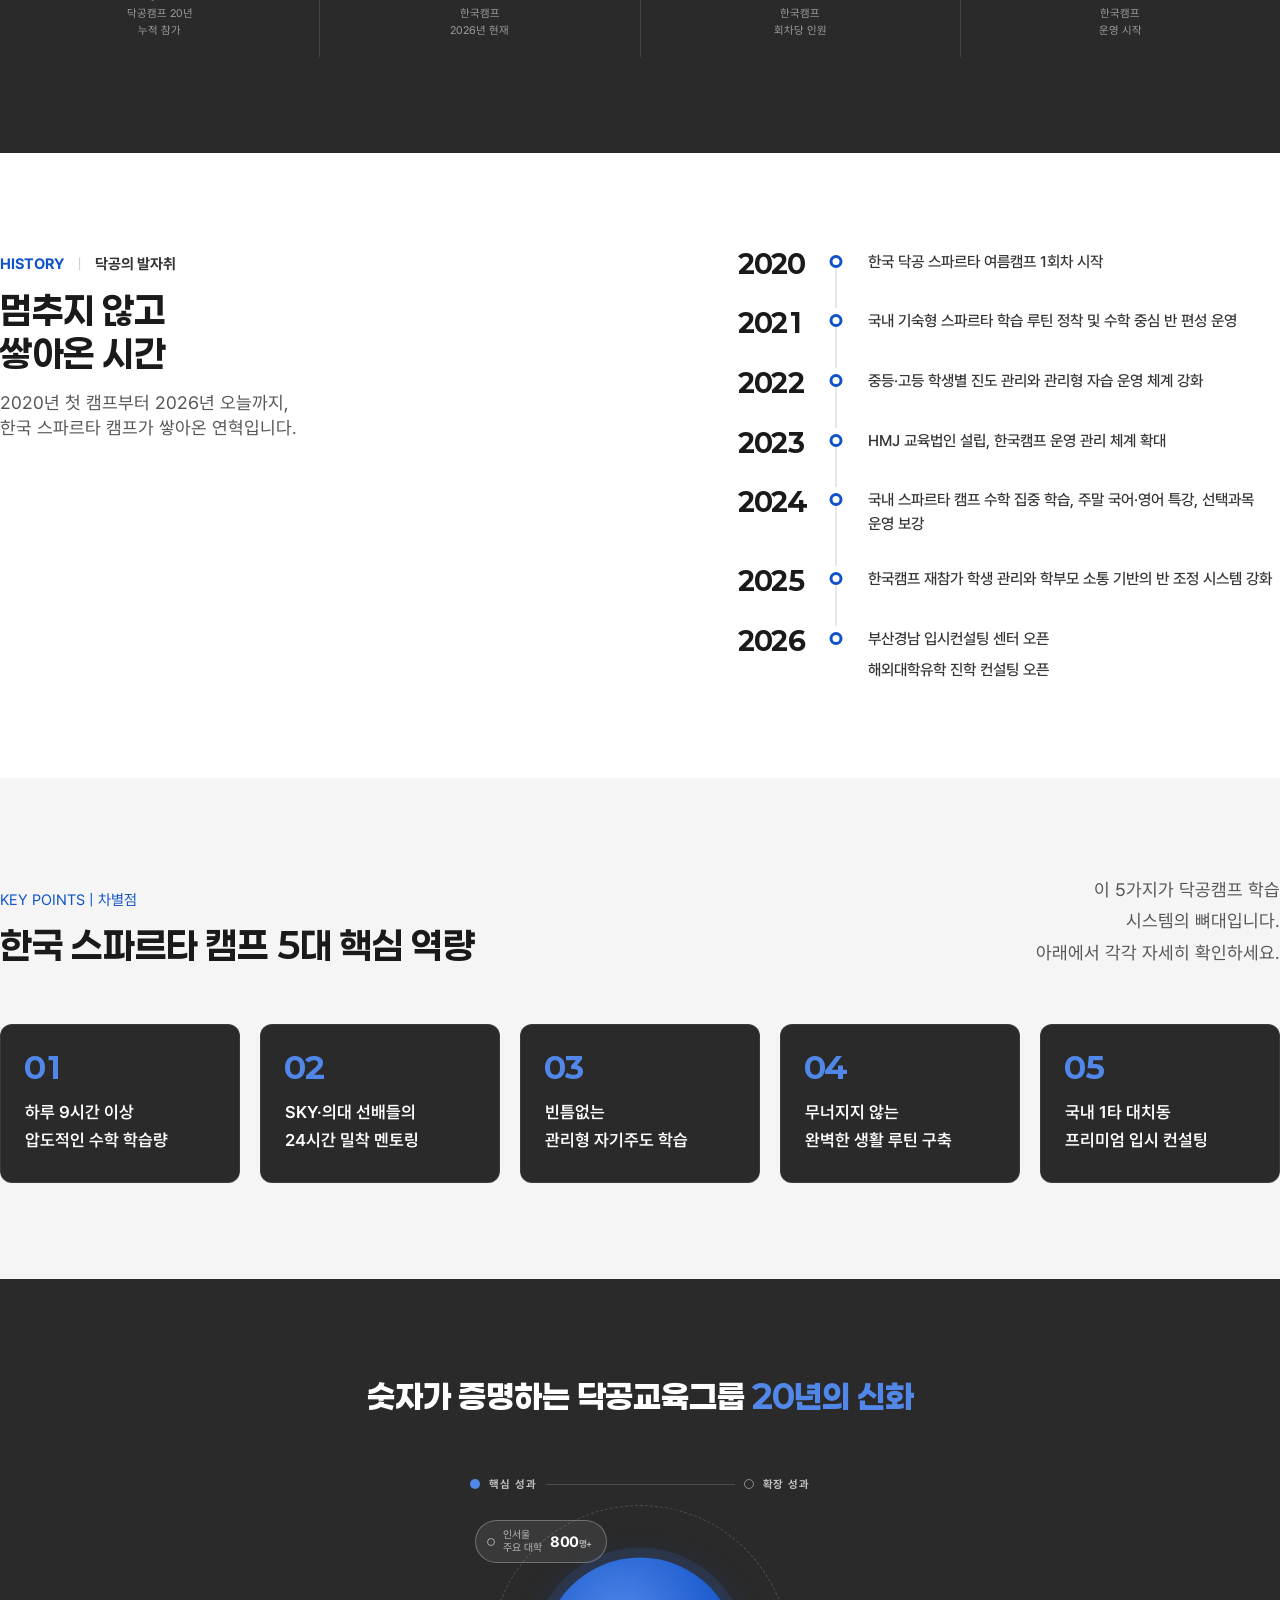
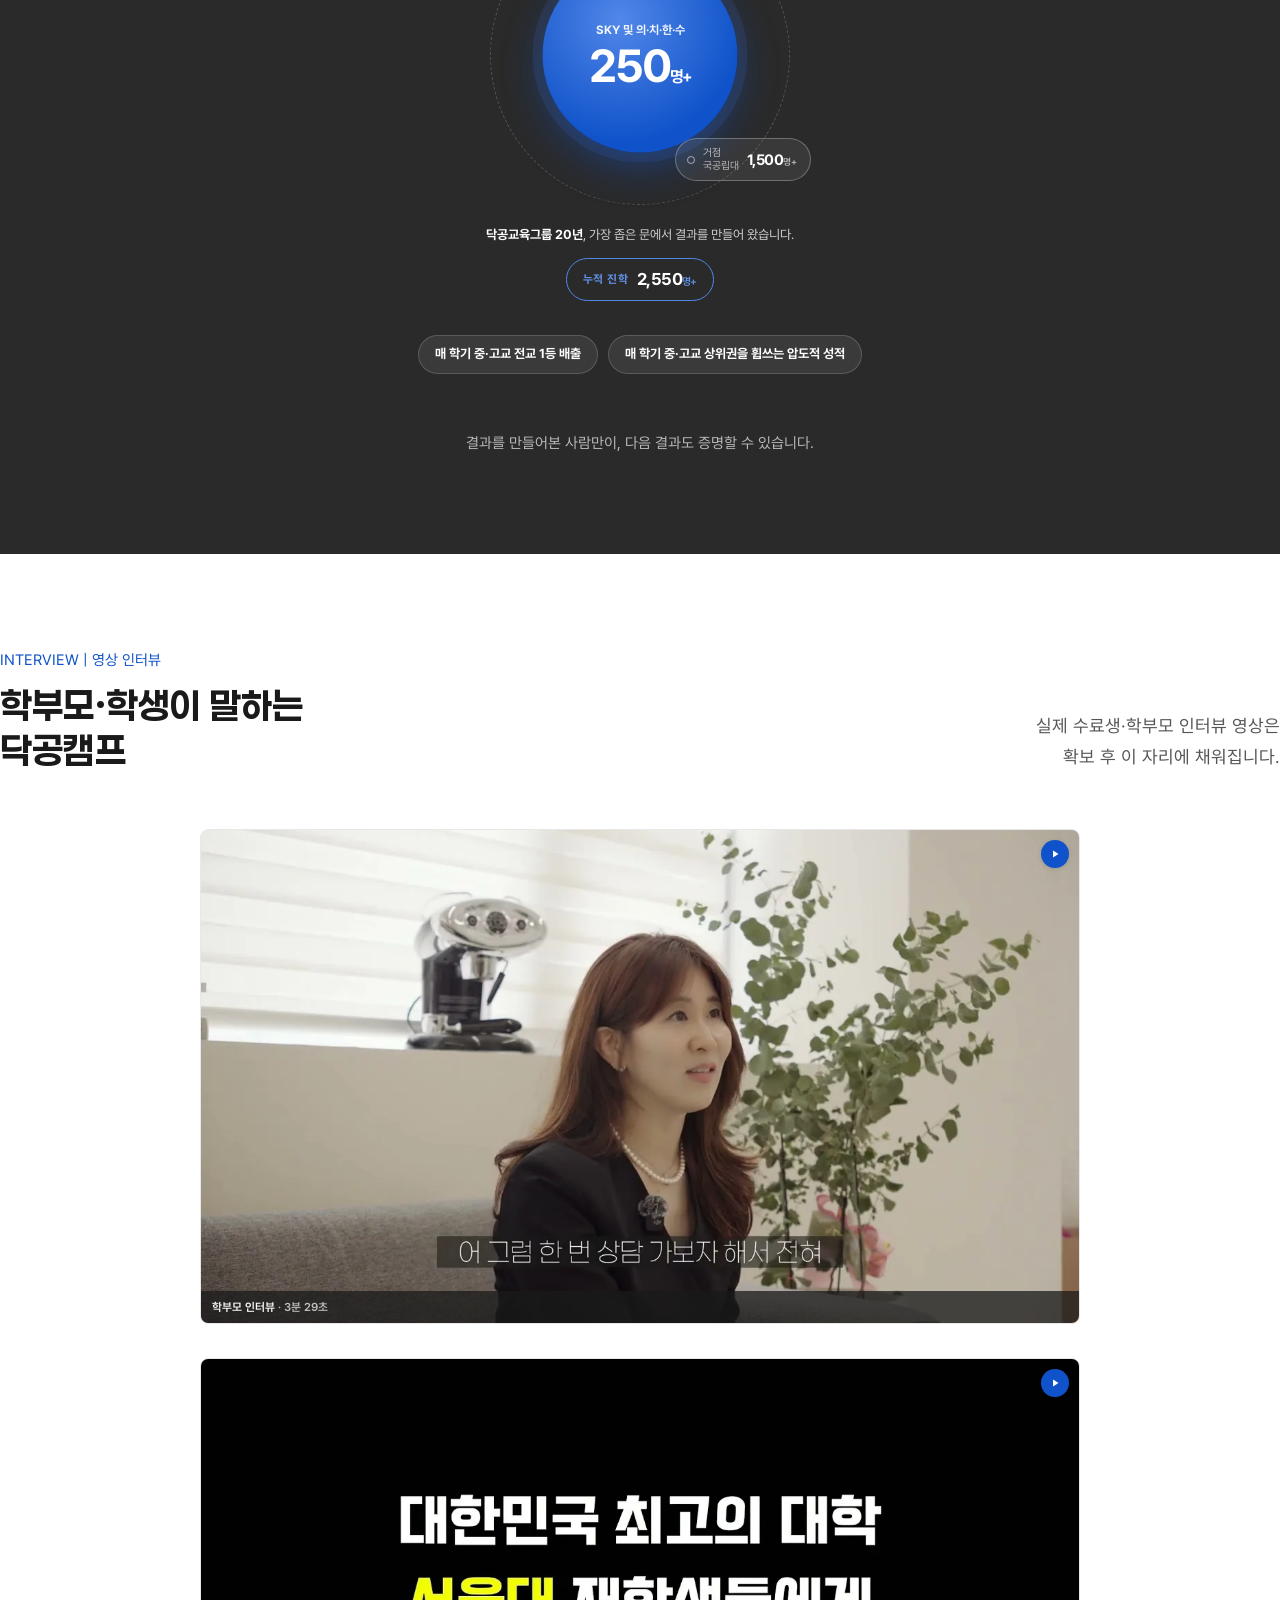
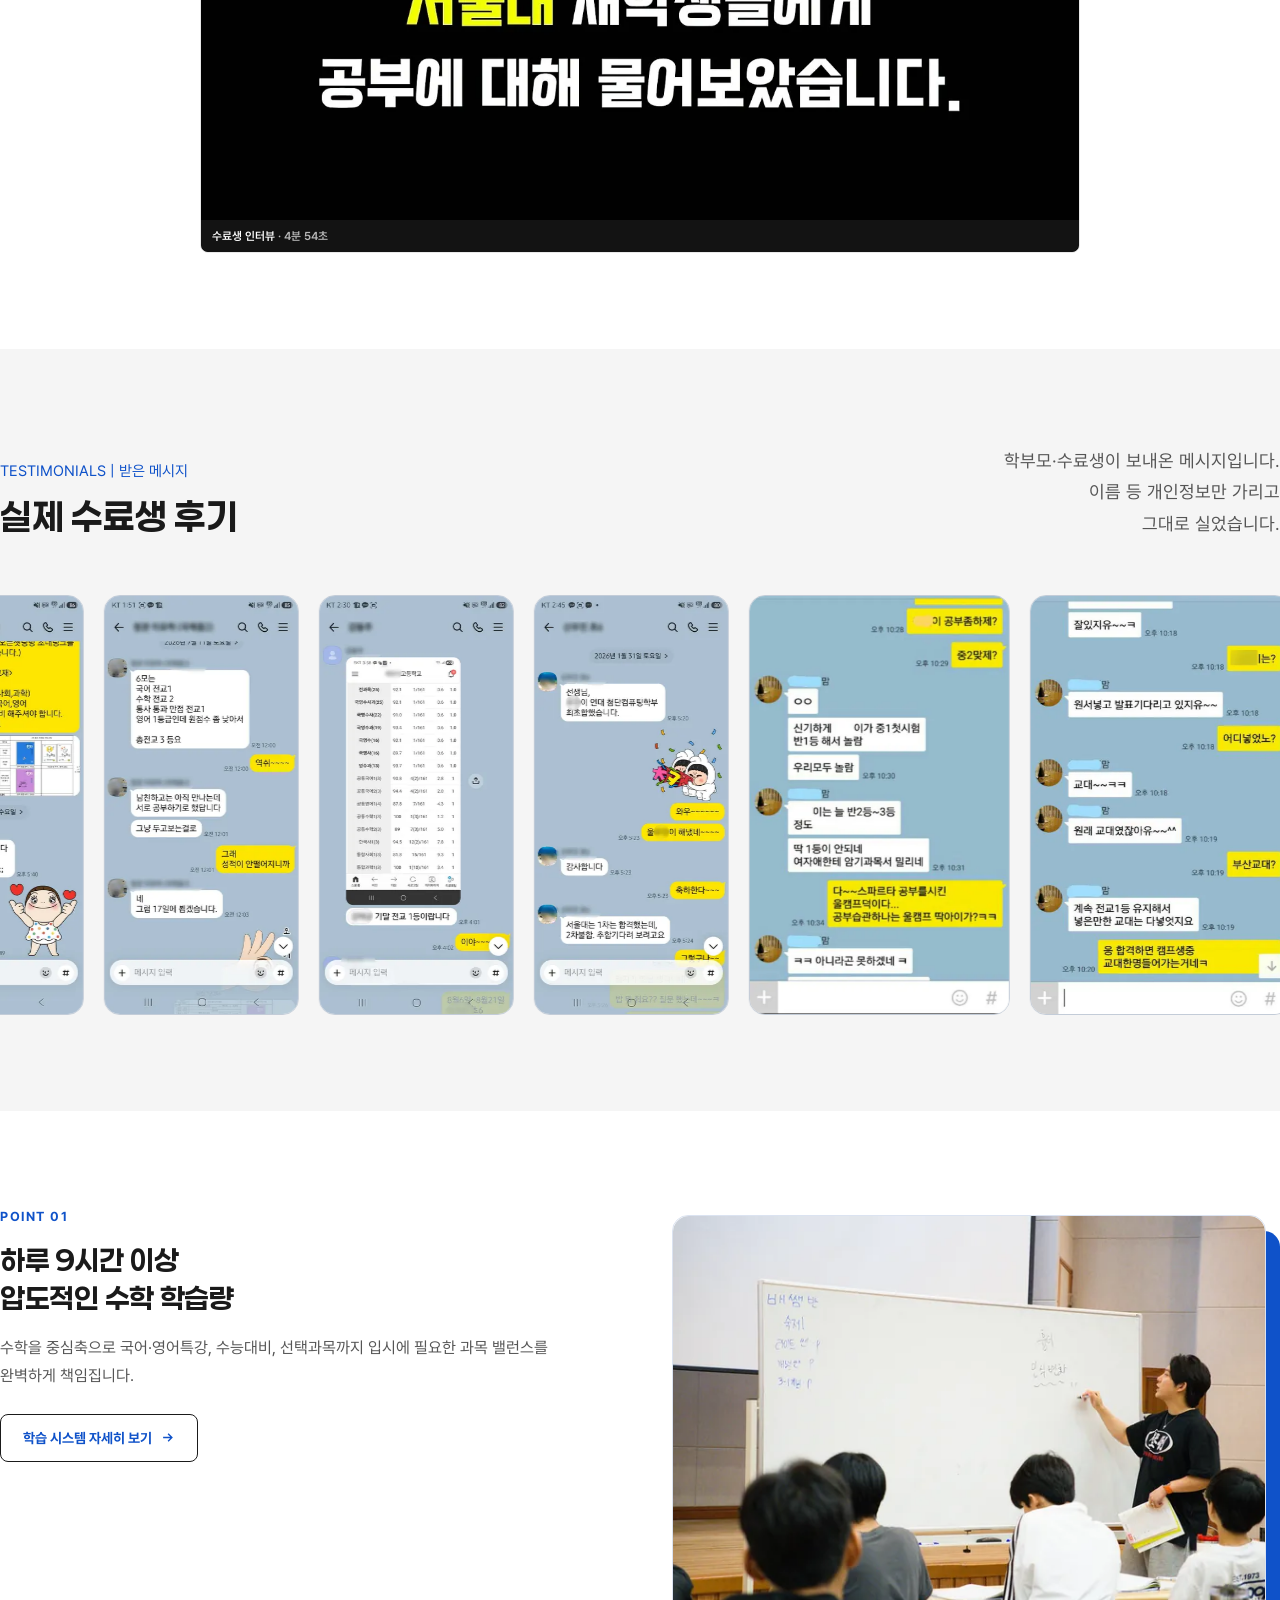
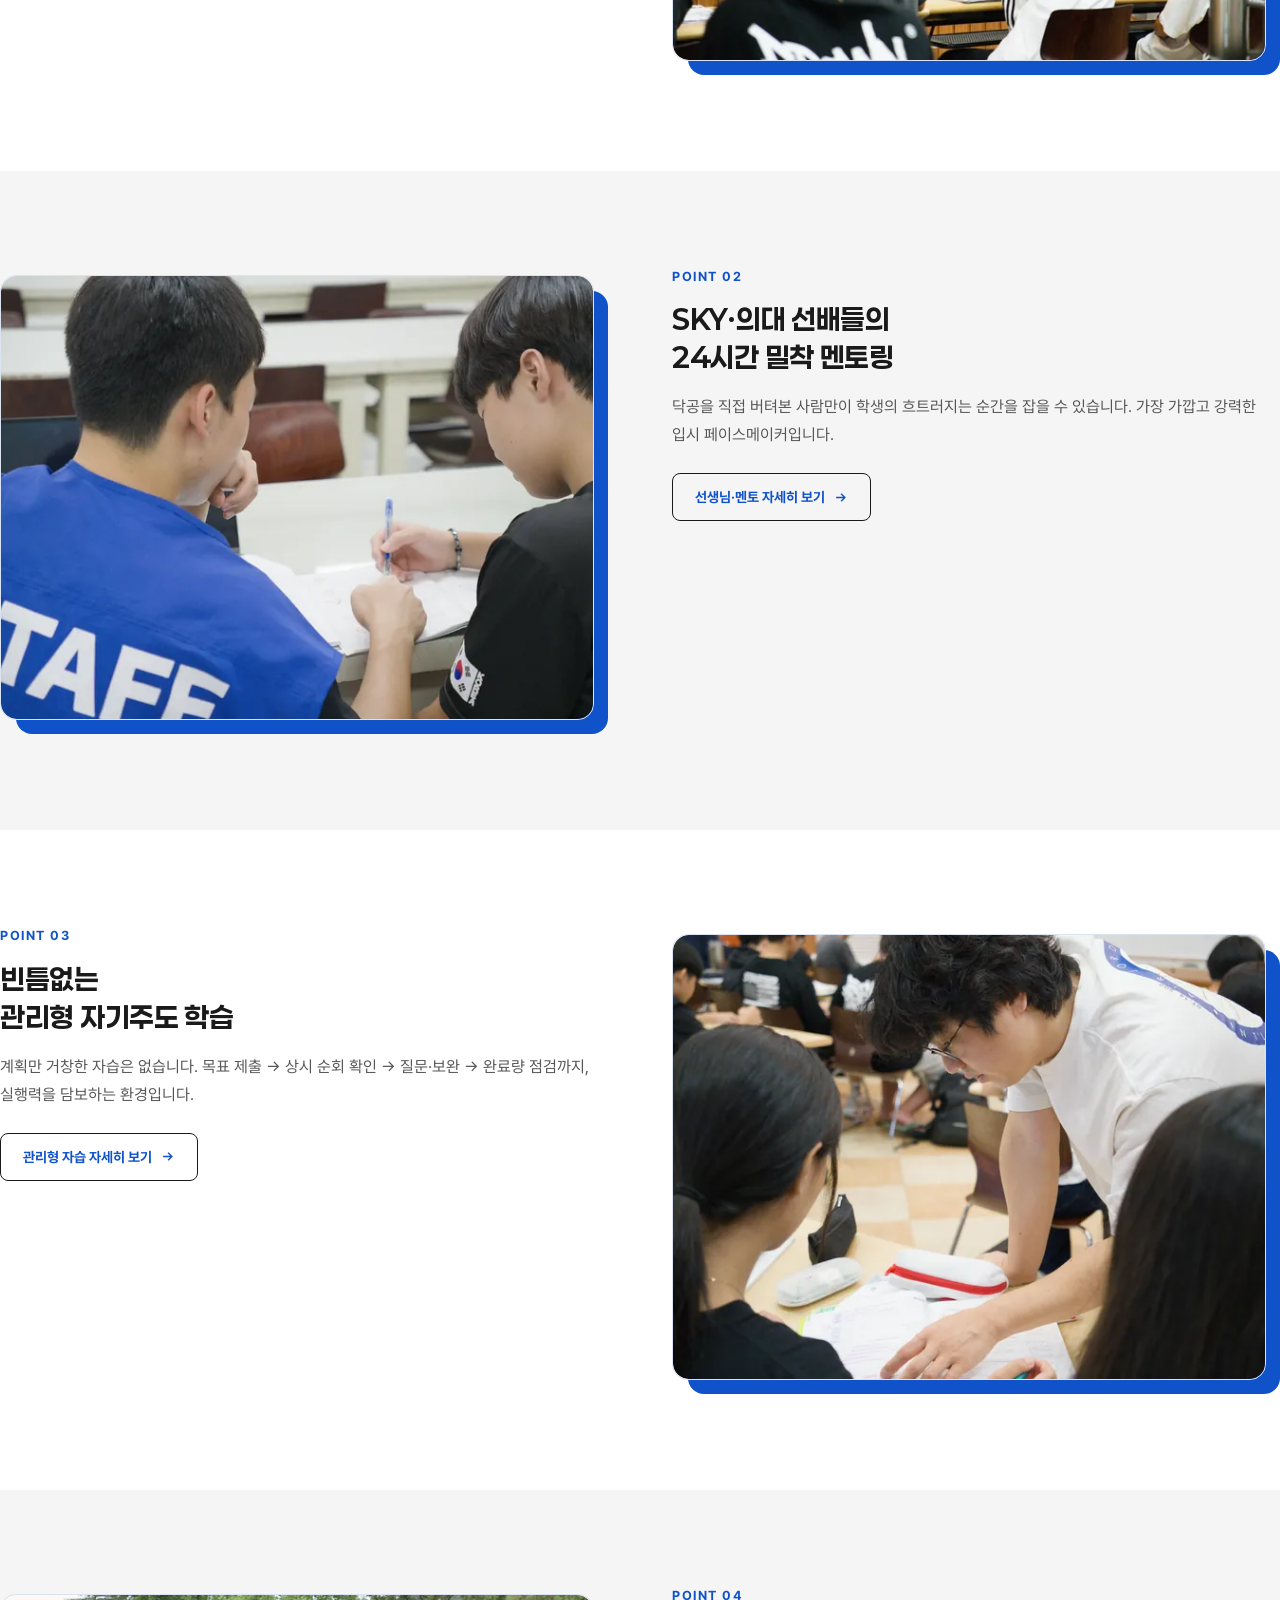
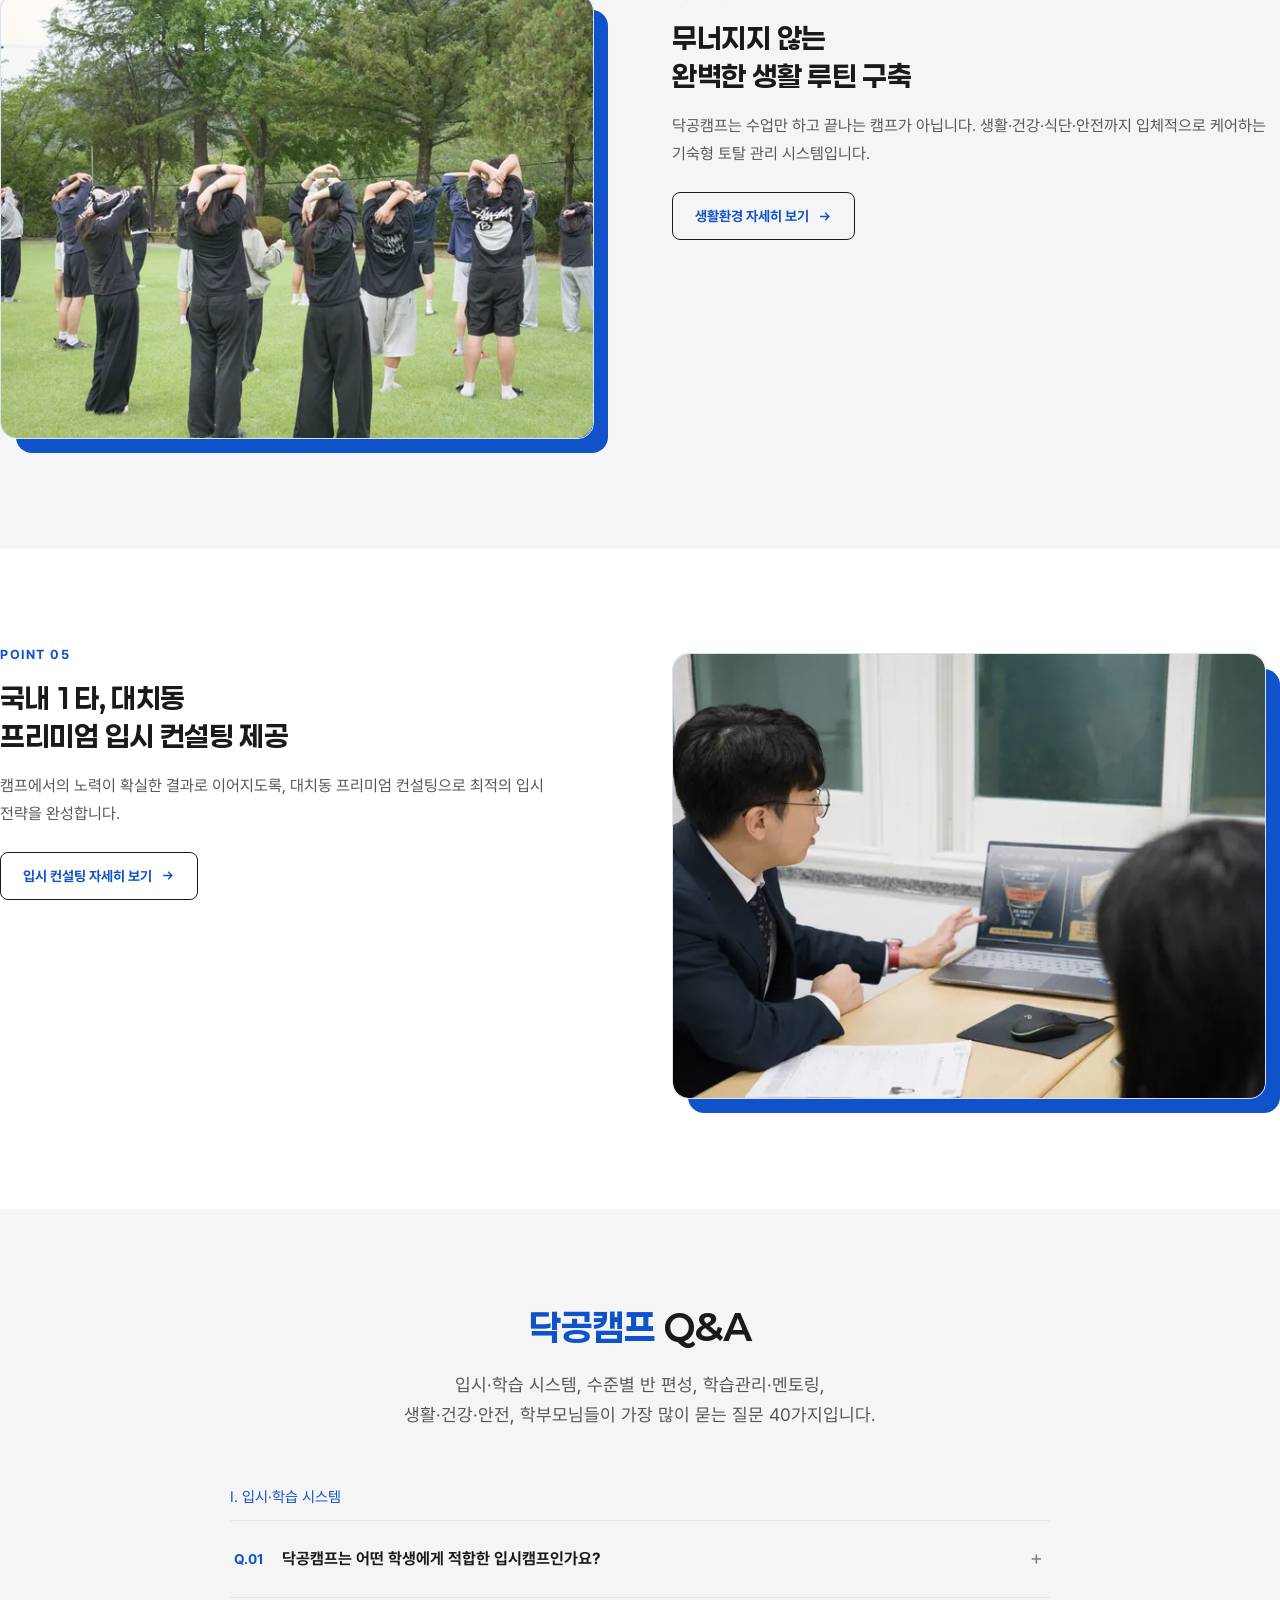
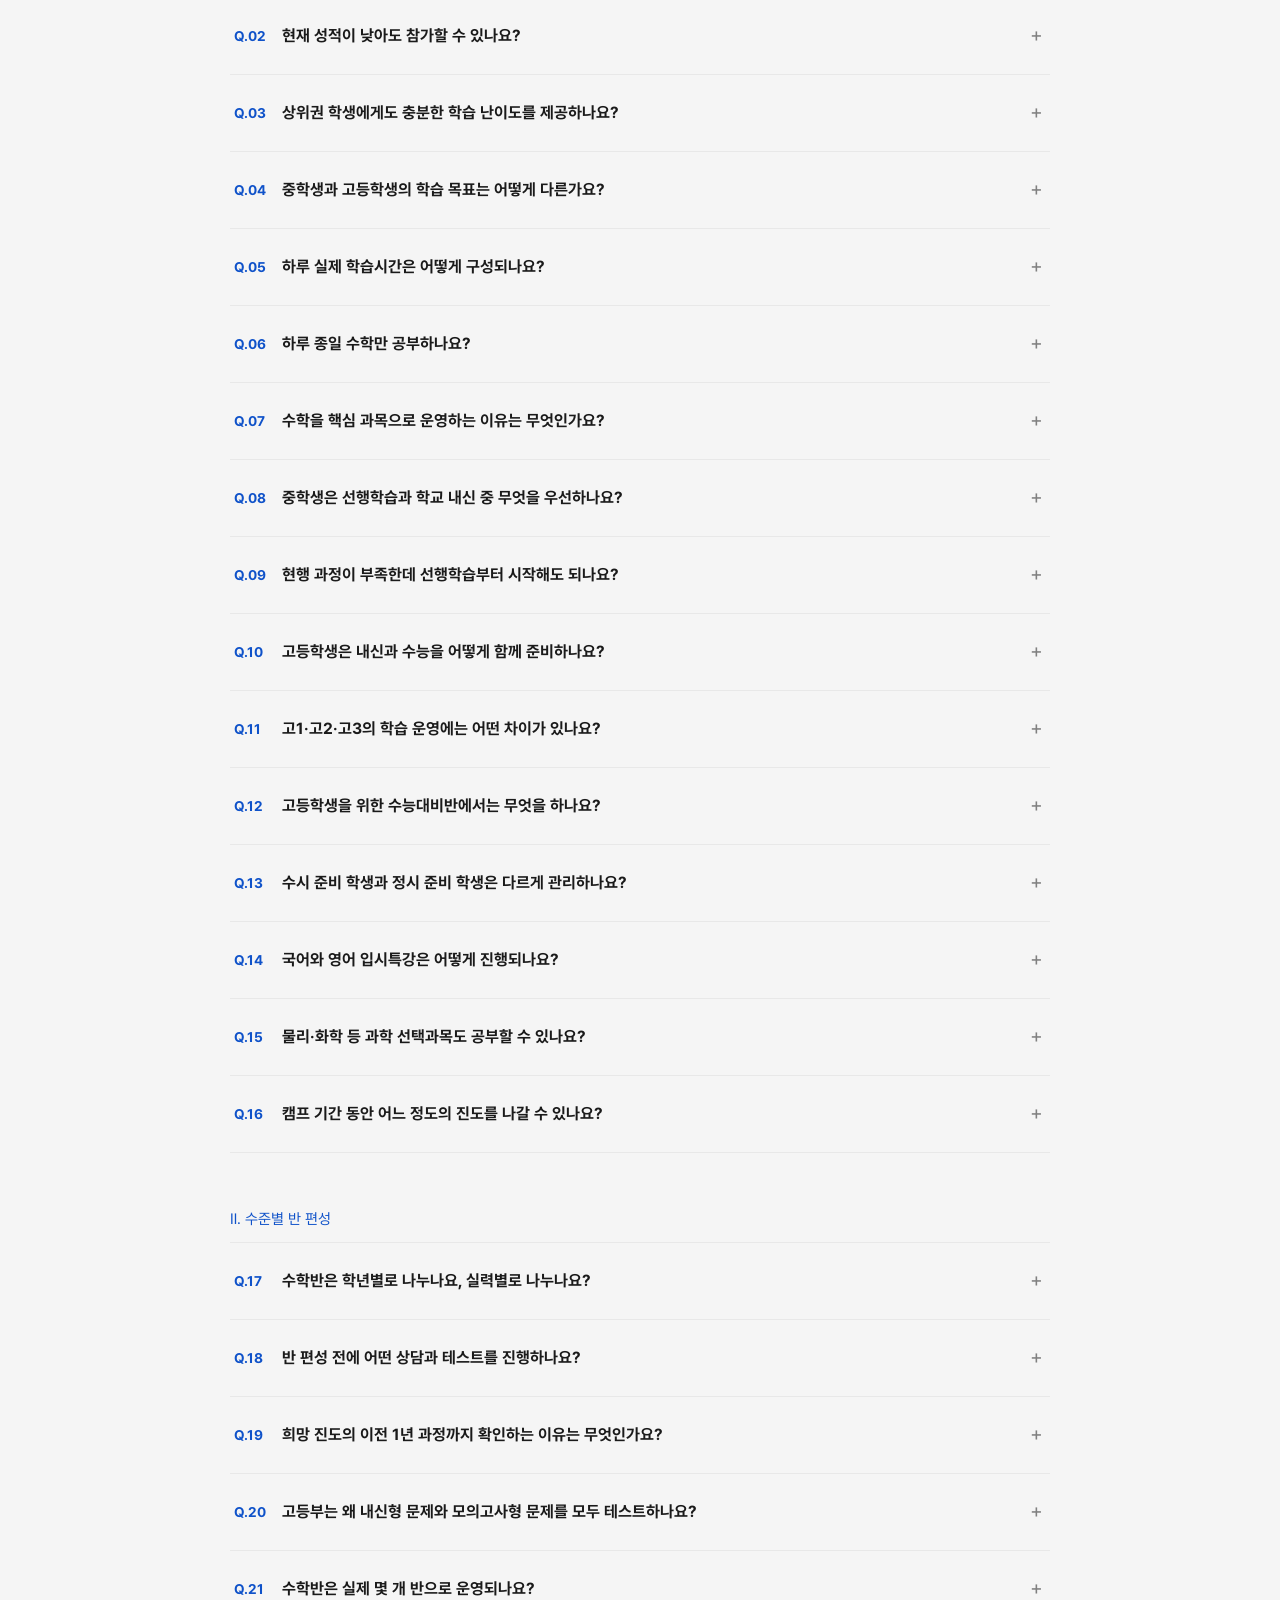
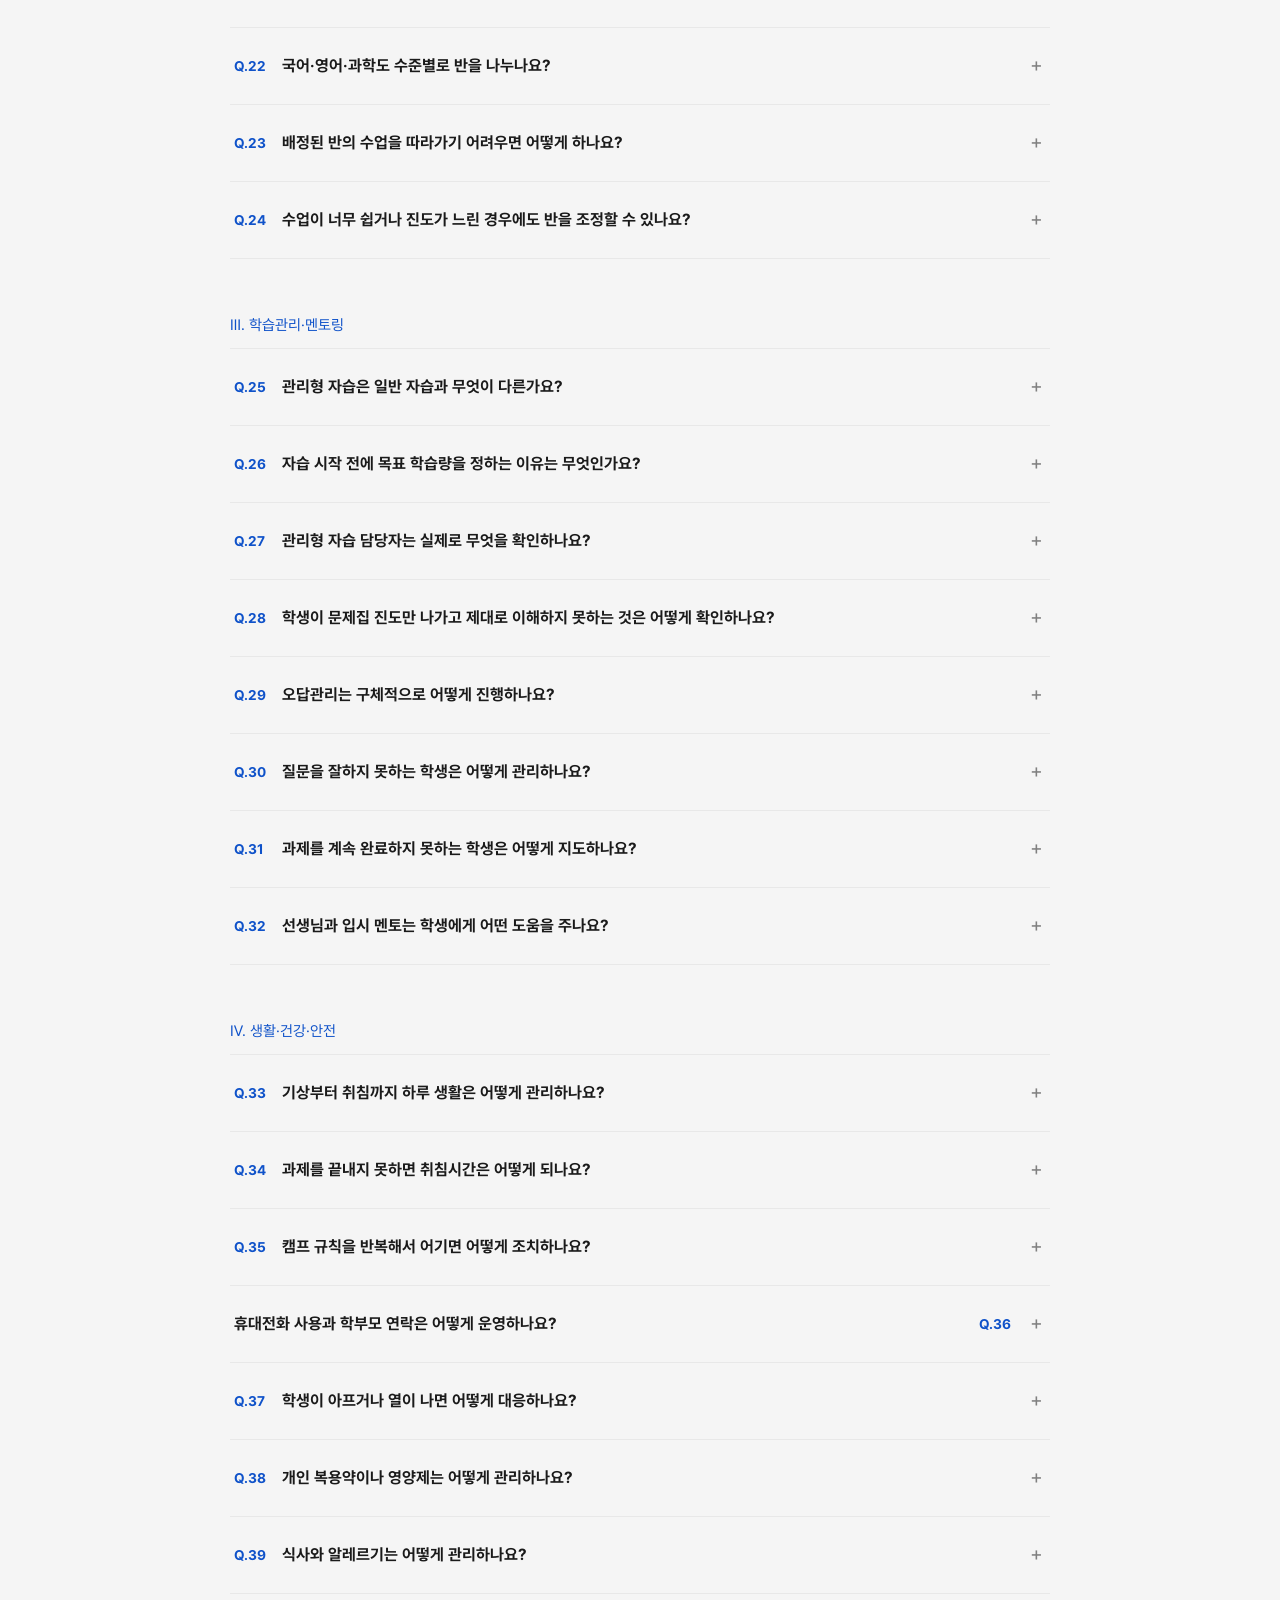
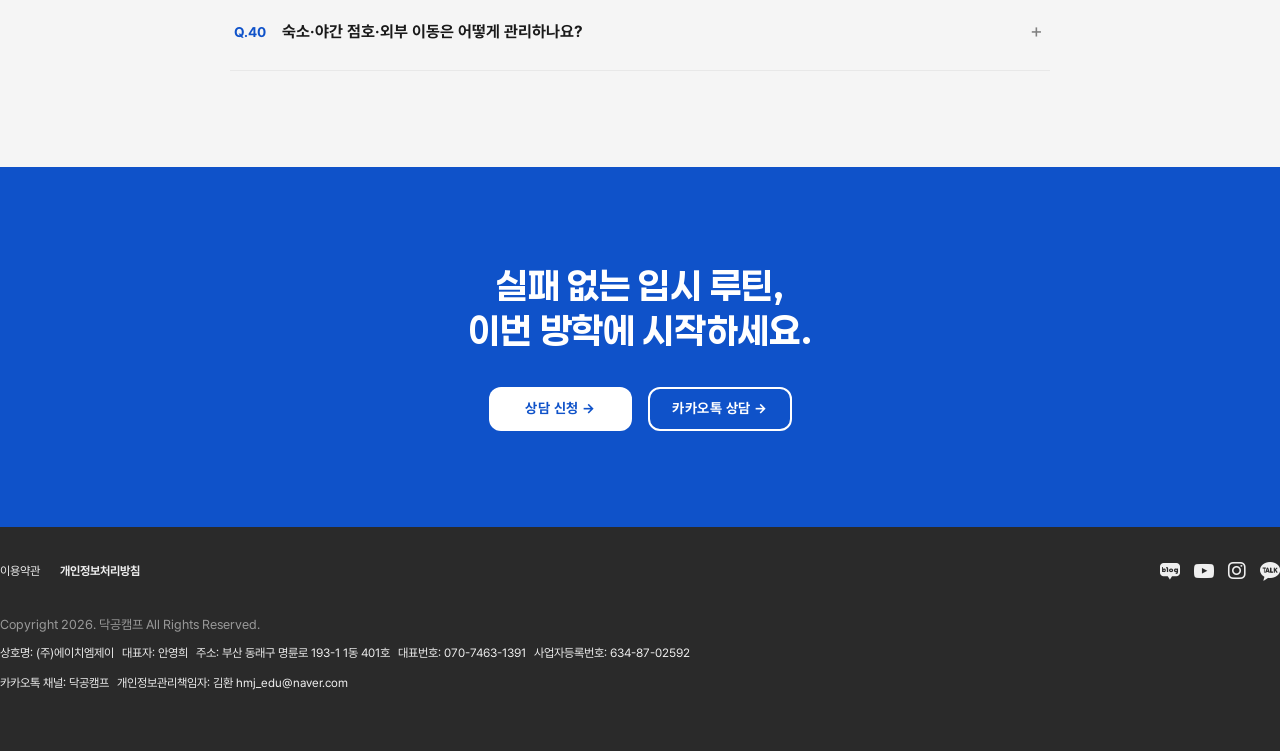
==== commit bed816dd: "푸터 사업자 표시를 (주)에이치엠제이로 — 회장이 직접 준 목록이 정본 2026-08-25 에 필핀(닥공캠프 106-23-93558)에 맞춰 통일했던 것을 되돌린다. 회장 지시 목" ====
--- a/index.html
+++ b/index.html
@@ -712,14 +712,23 @@
       </div>
     </div>
     <p class="site-footer__copy">Copyright 2026. 닥공캠프 All Rights Reserved.</p>
+    <!-- ★2026-08-26 회장 지시 — 사업자 표시를 (주)에이치엠제이로 되돌린다.
+         2026-08-25 에 필핀(닥공캠프 106-23-93558)에 맞춰 통일했던 것을 다시
+         국내 법인 표기로 바꾼 것이다. 회장이 직접 준 목록이 정본:
+         (주)에이치엠제이 / 부산 동래구 명륜로 193-1 1동 401호 / 070-7463-1391 /
+         대표자 안영희 / 카카오톡 채널 닥공캠프 / 개인정보관리책임자 김환 /
+         사업자등록번호 634-87-02592.
+         목록에 없어 뺀 것: 통신판매업신고번호(제2026-부산기장-0349호)·
+         대표자 이메일(dakgongcamp_@naver.com). 둘 다 닥공캠프 명의 값이라
+         상호가 바뀌면 어긋난다. -->
     <p class="site-footer__biz">
-      <span>상호명: 닥공캠프</span>
+      <span>상호명: (주)에이치엠제이</span>
       <span>대표자: 안영희</span>
-      <span>사업장주소: 부산 기장군 정관읍 모전1길 20-26 (모전리, HMJ빌딩) 4층</span>
-      <span>연락처: <a href="tel:07074631391">070-7463-1391</a></span>
-      <span>사업자등록번호: 106-23-93558</span><br>
-      <span>통신판매업신고번호: 제2026-부산기장-0349호</span>
-      <span>대표자 이메일: <a href="mailto:dakgongcamp_@naver.com">dakgongcamp_@naver.com</a></span>
+      <span>주소: 부산 동래구 명륜로 193-1 1동 401호</span>
+      <span>대표번호: <a href="tel:07074631391">070-7463-1391</a></span>
+      <span>사업자등록번호: 634-87-02592</span><br>
+      <span>카카오톡 채널: 닥공캠프</span>
+      <span>개인정보관리책임자: 김환 <a href="mailto:hmj_edu@naver.com">hmj_edu@naver.com</a></span>
     </p>
   </div>
 </footer>
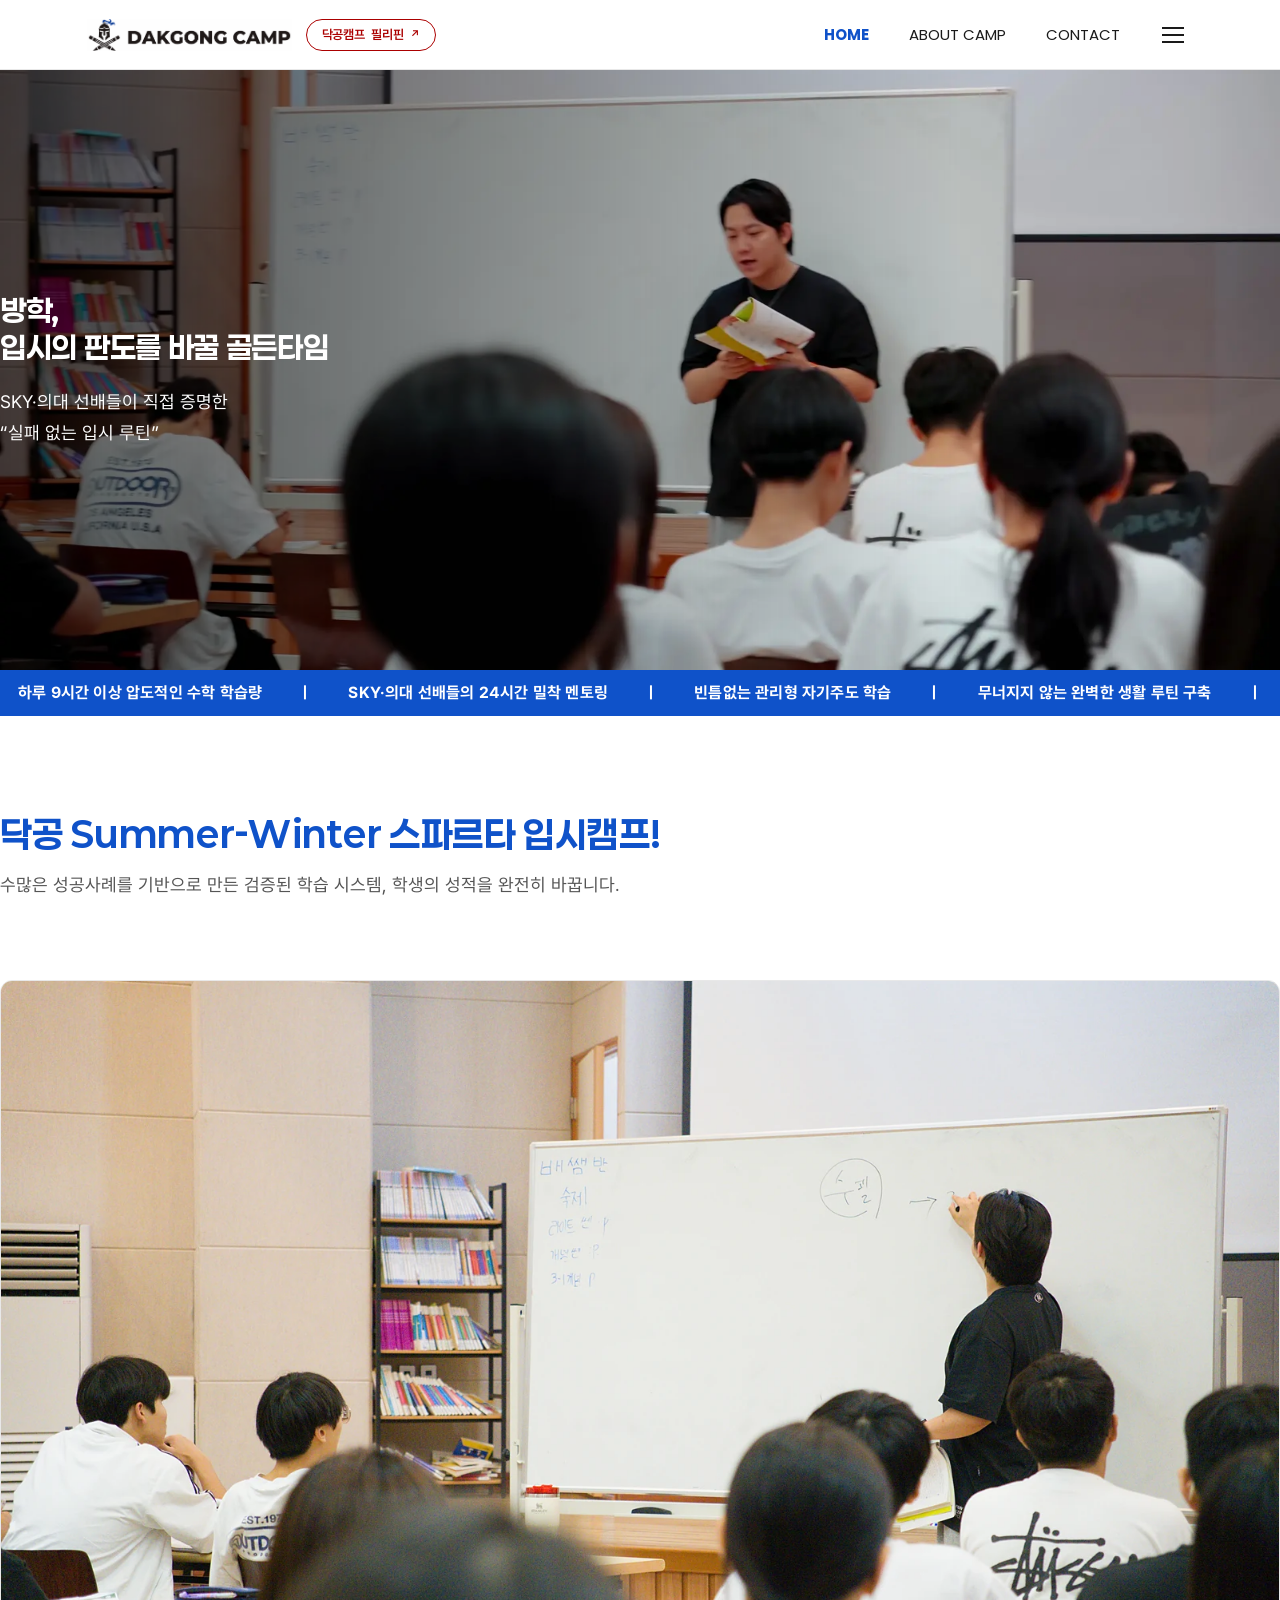
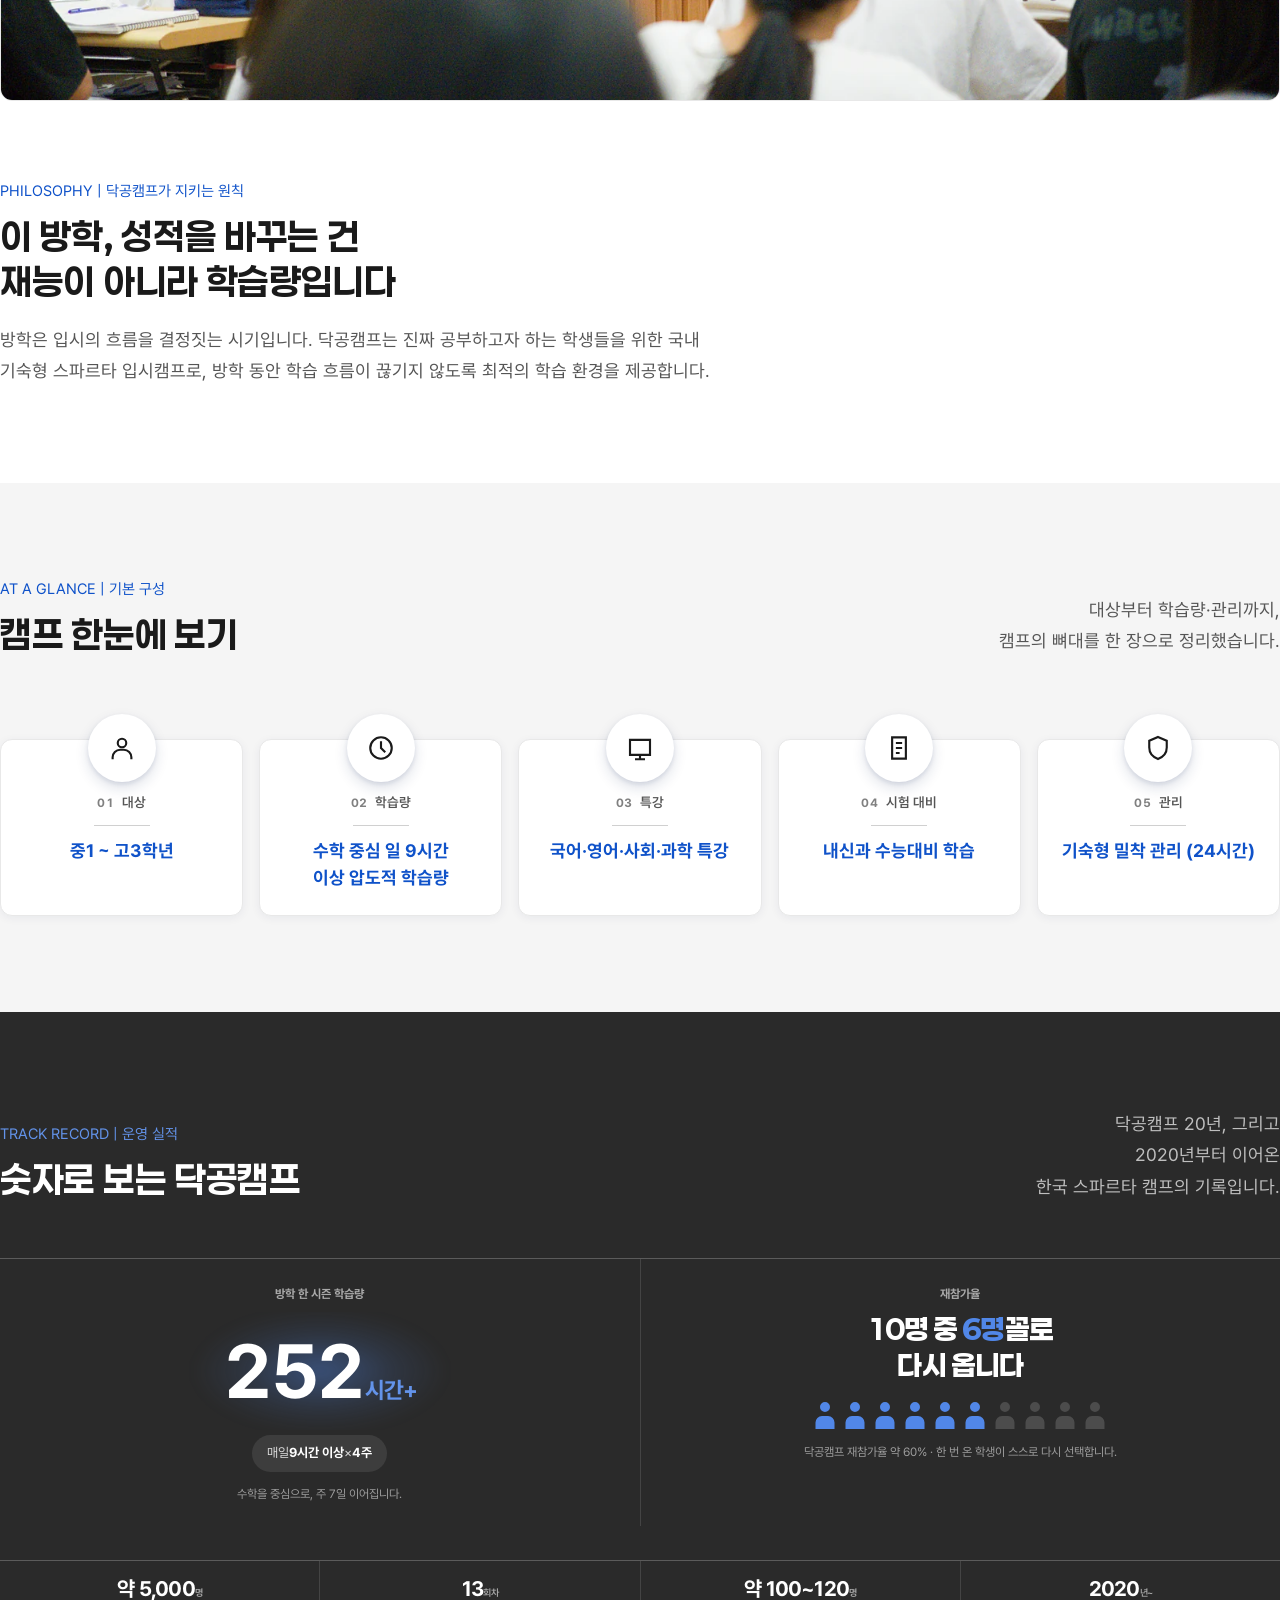
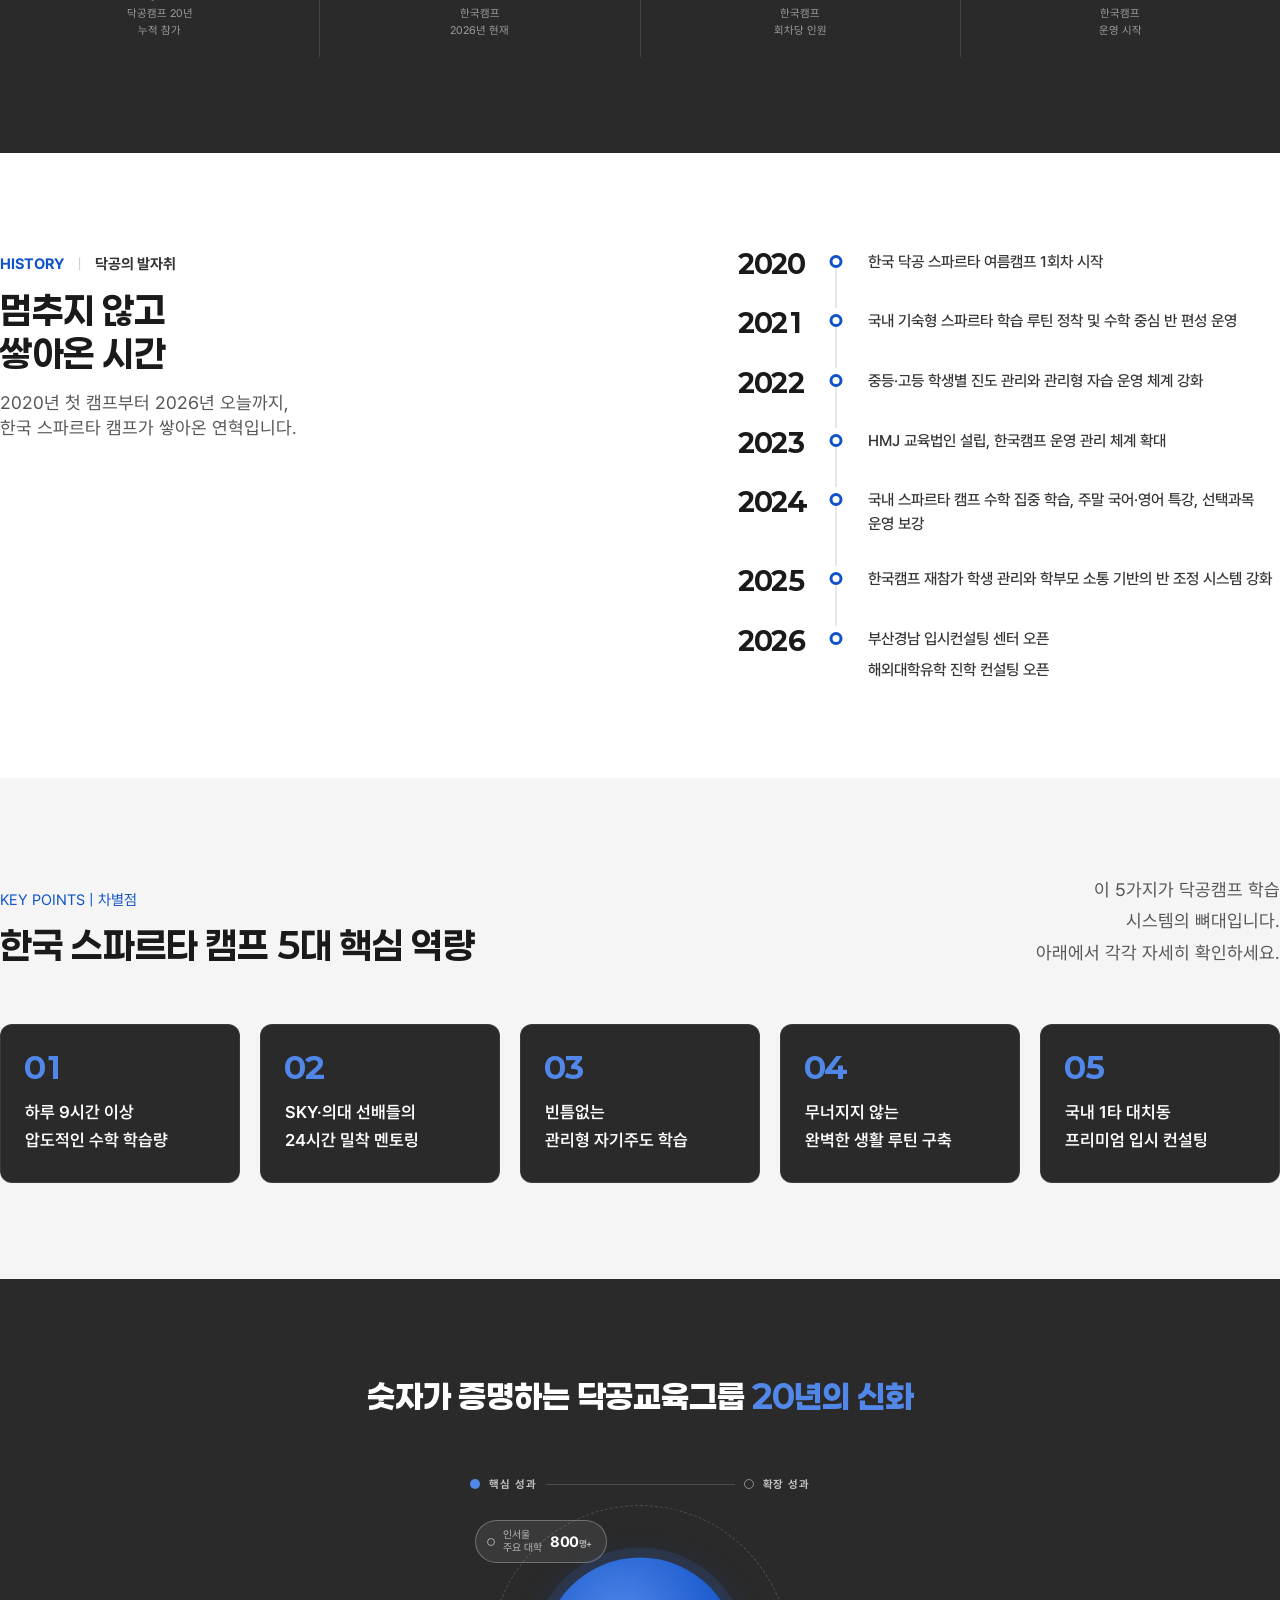
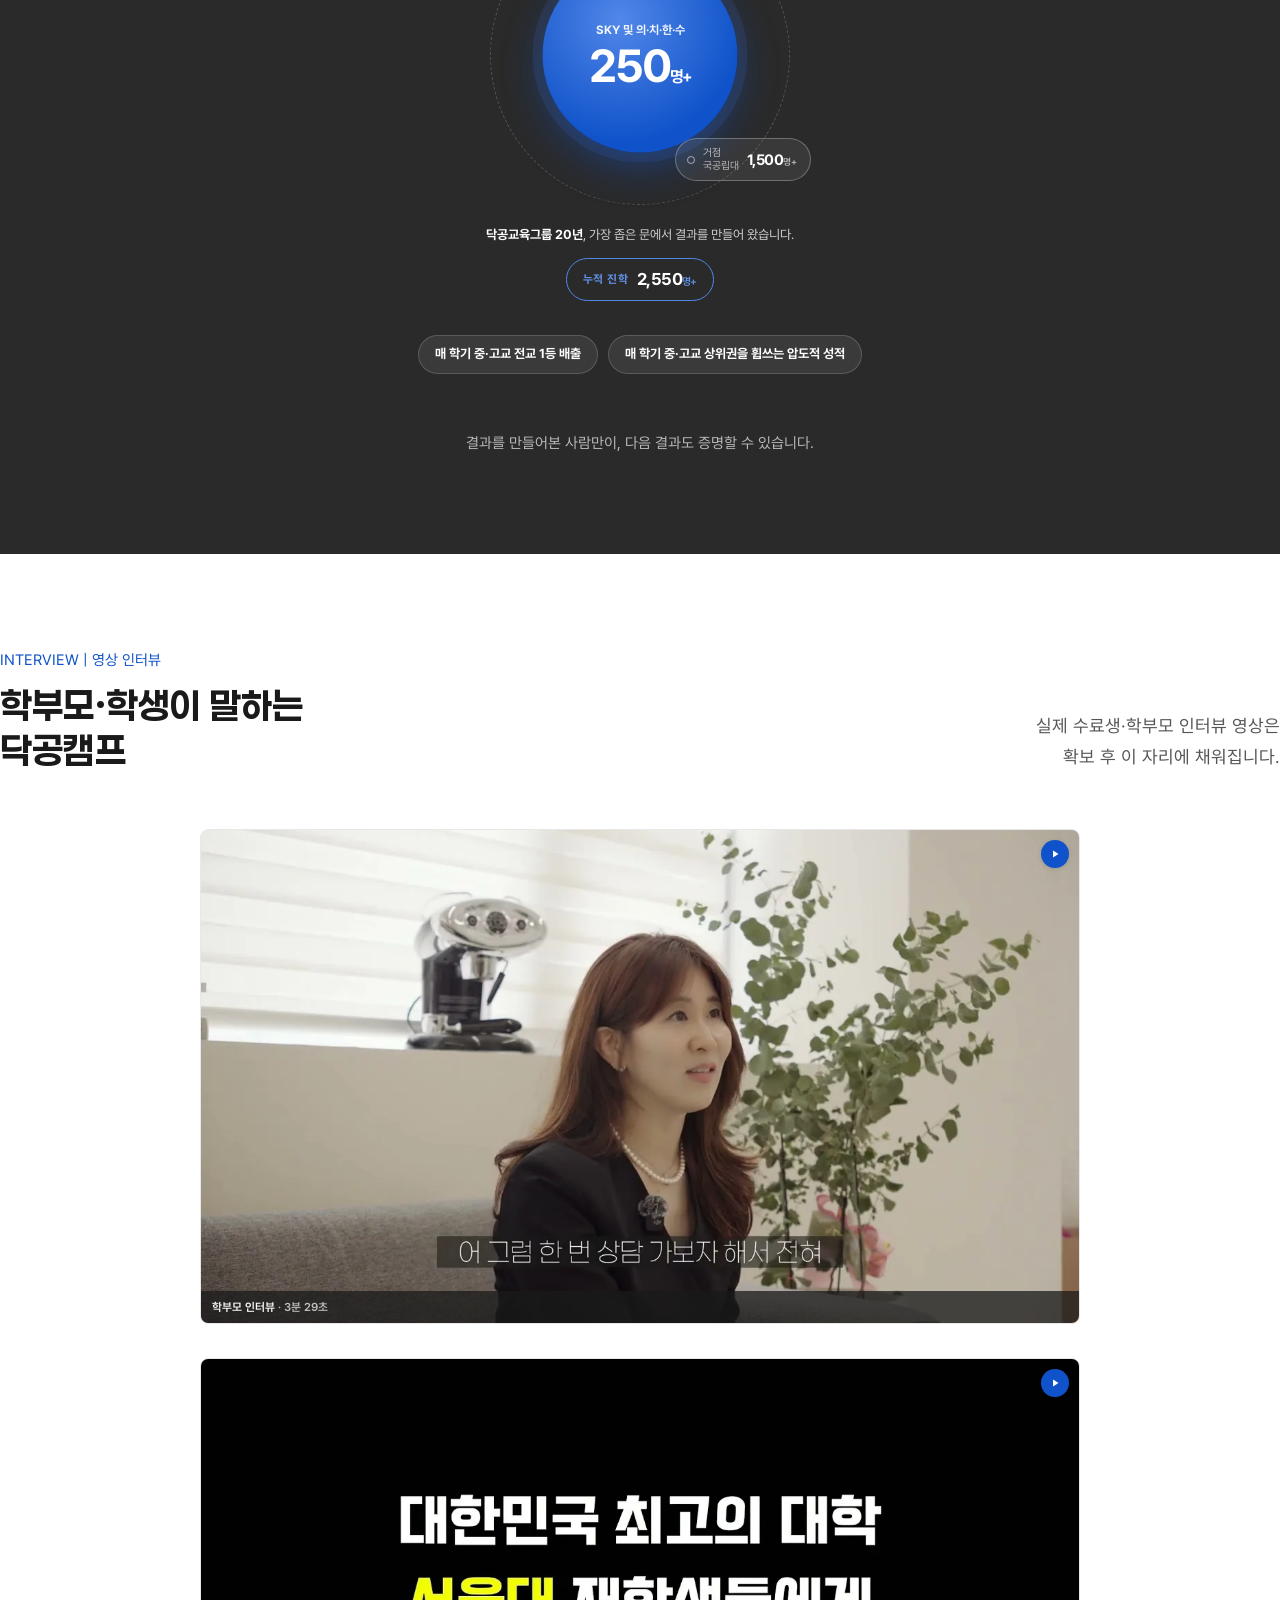
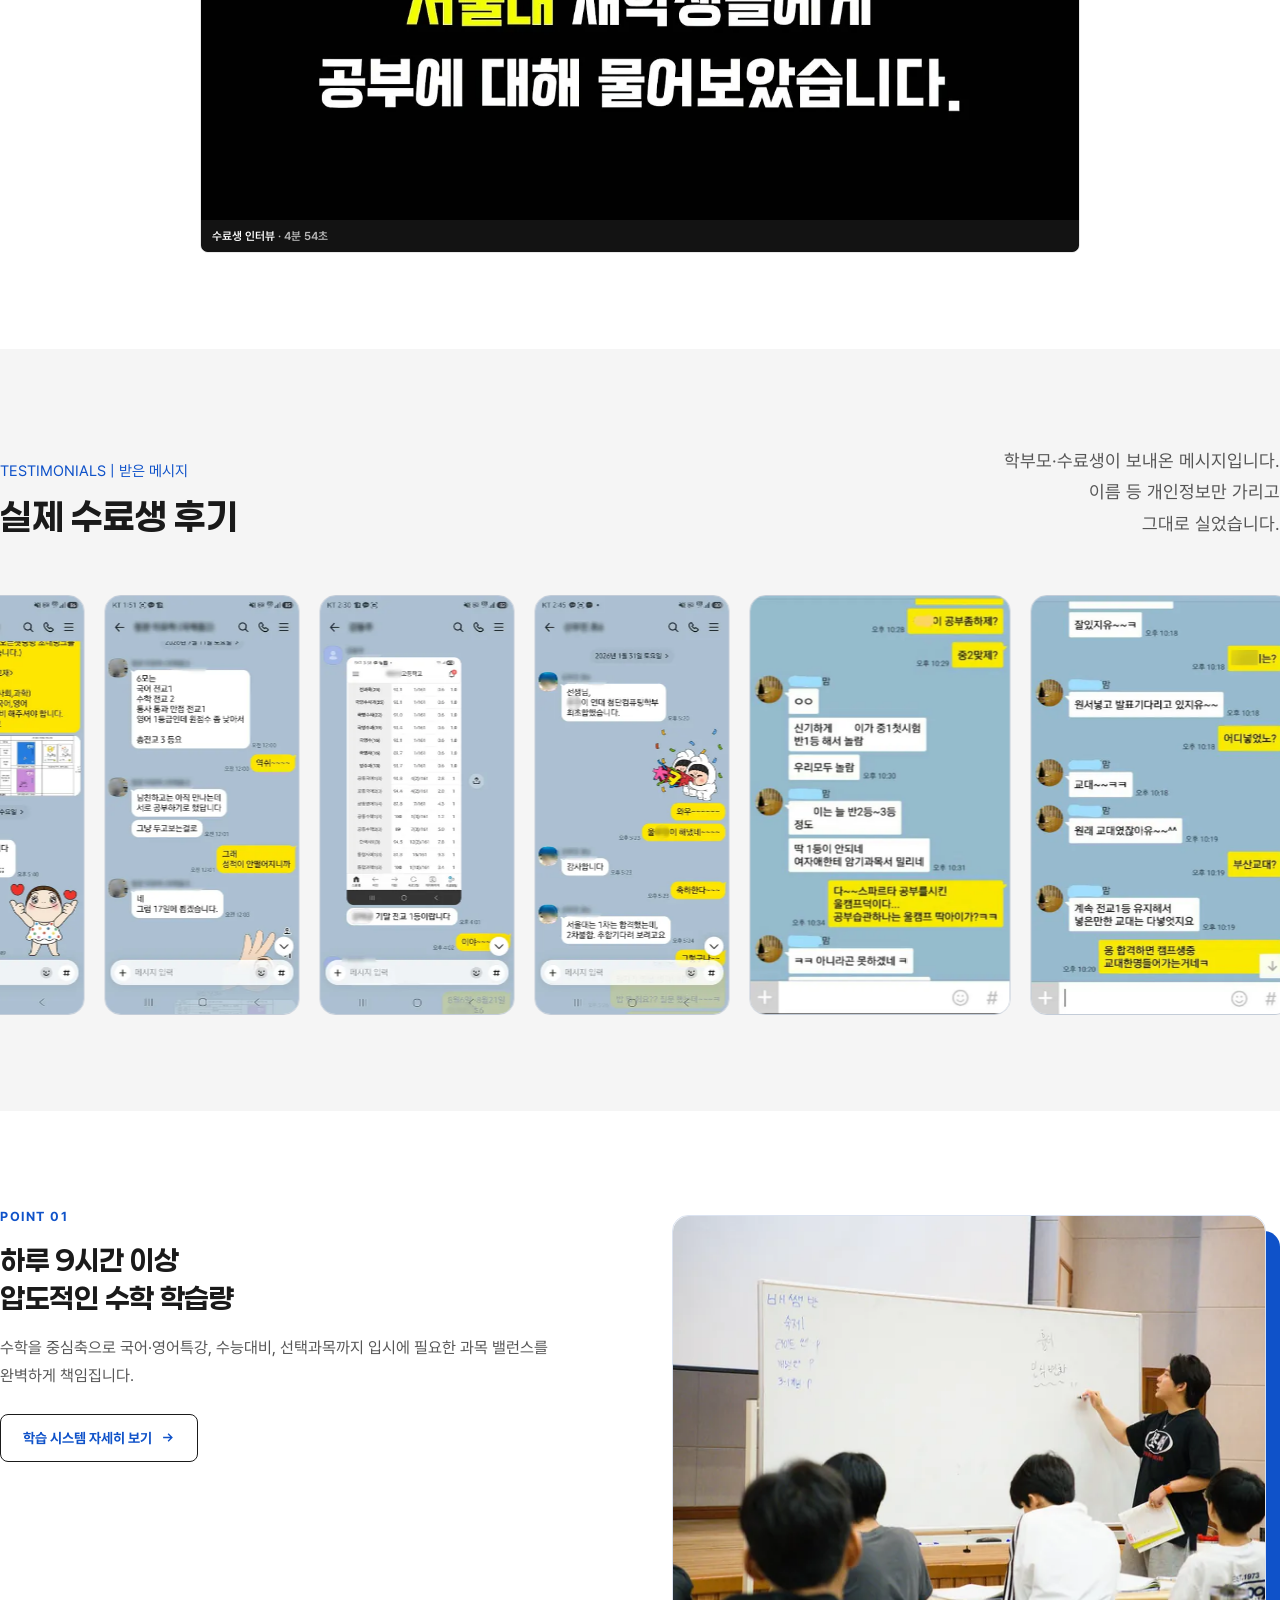
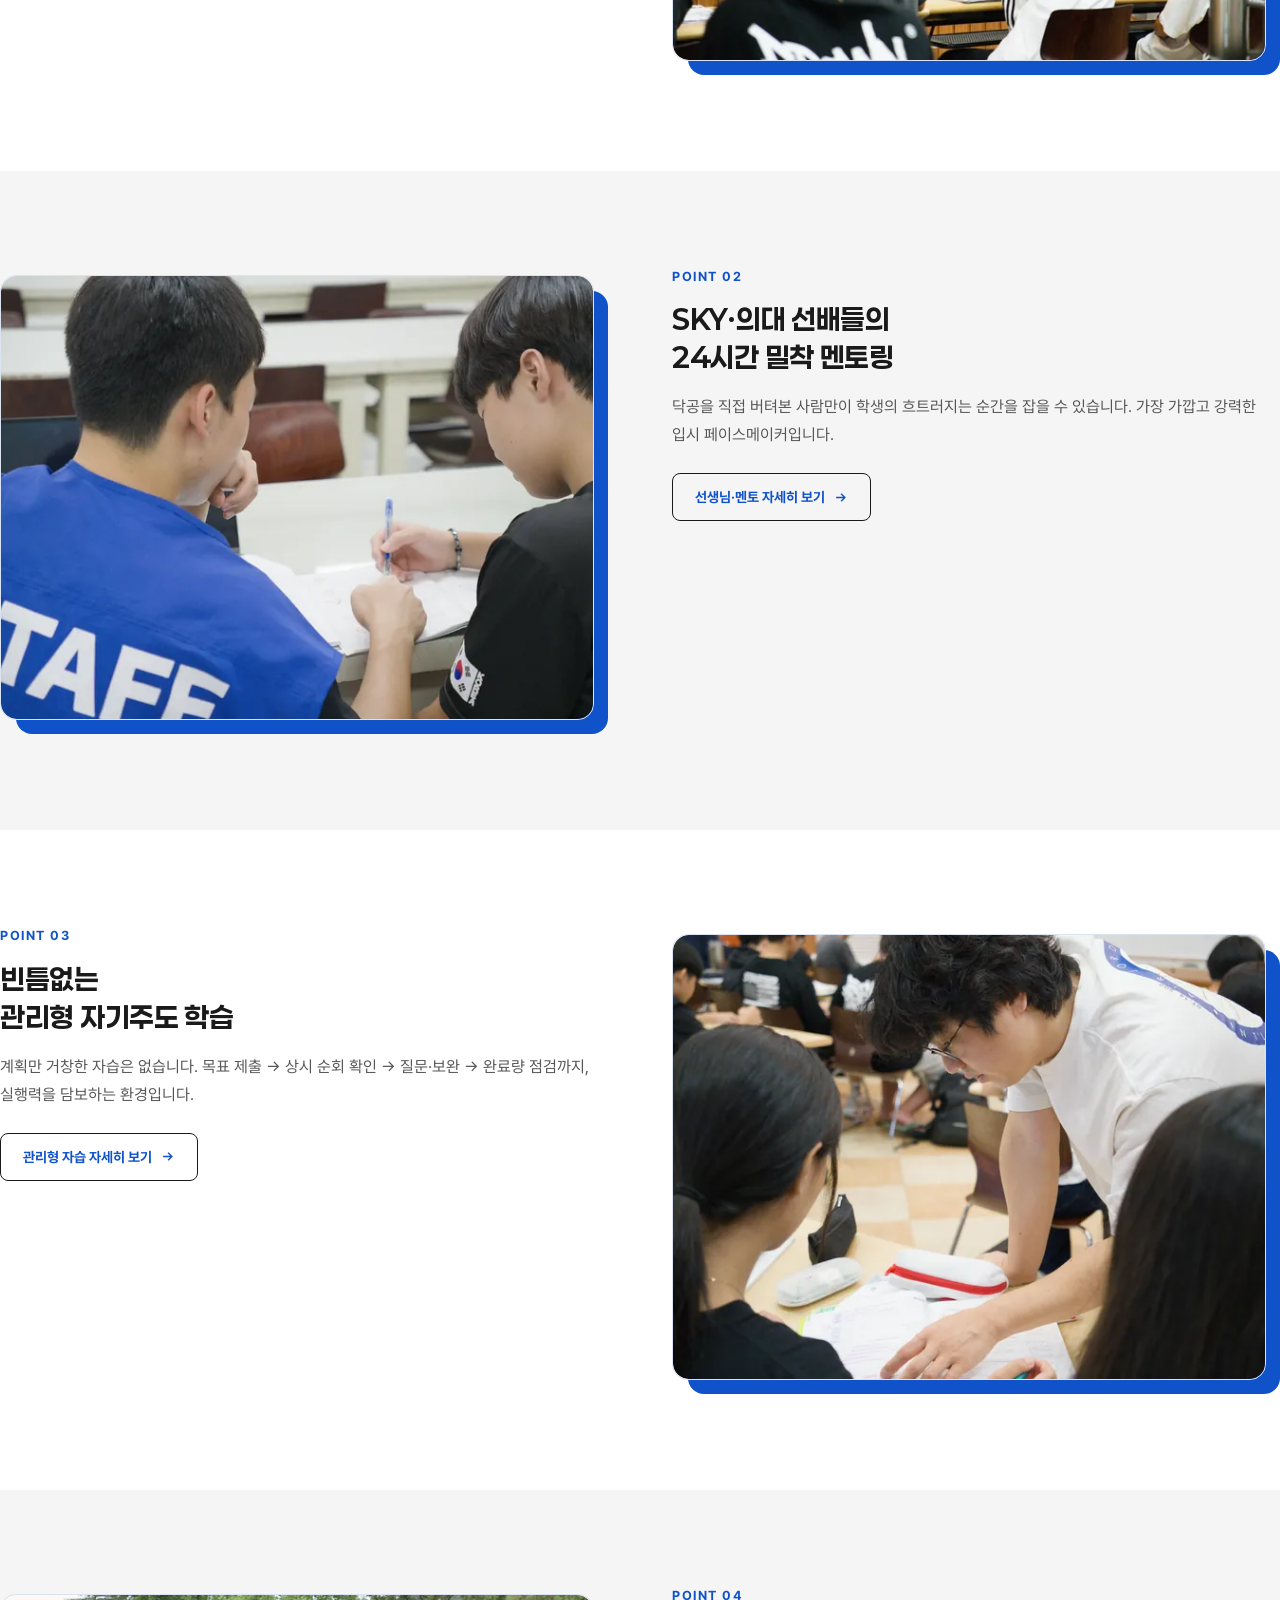
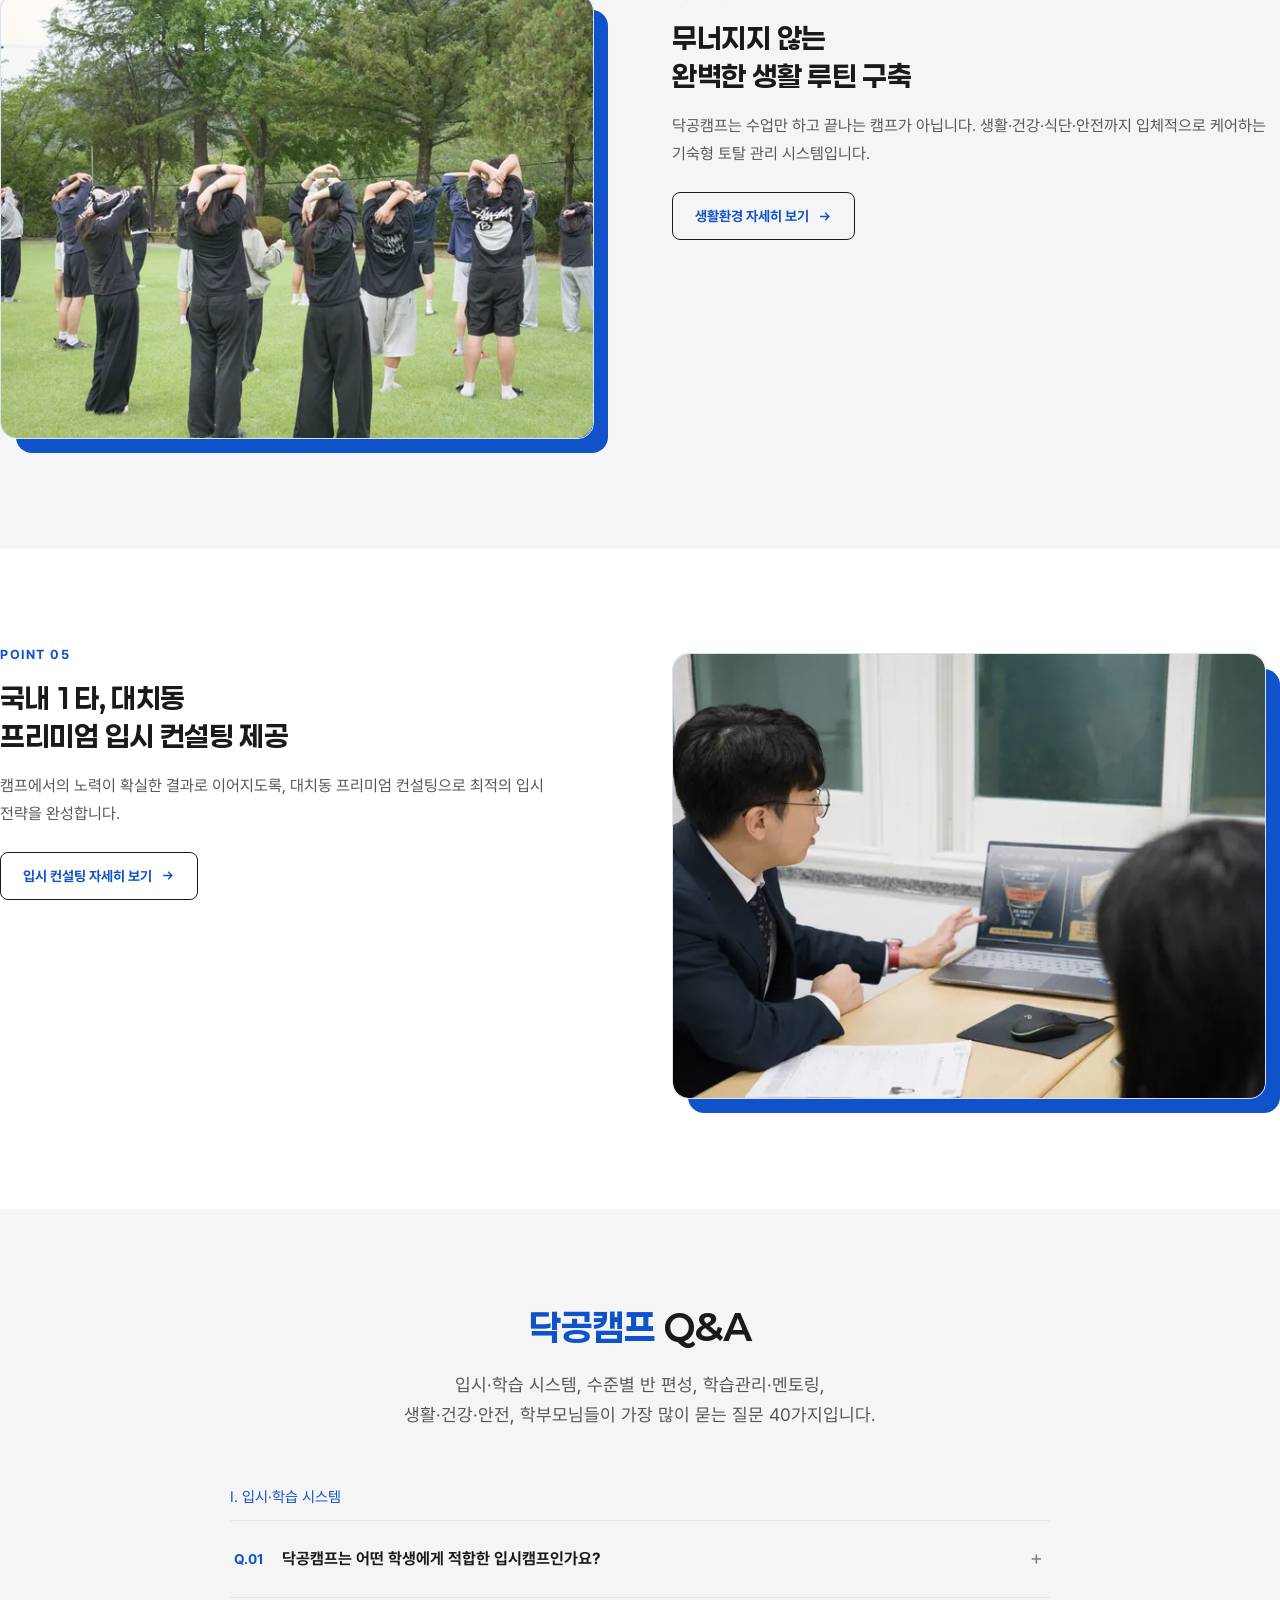
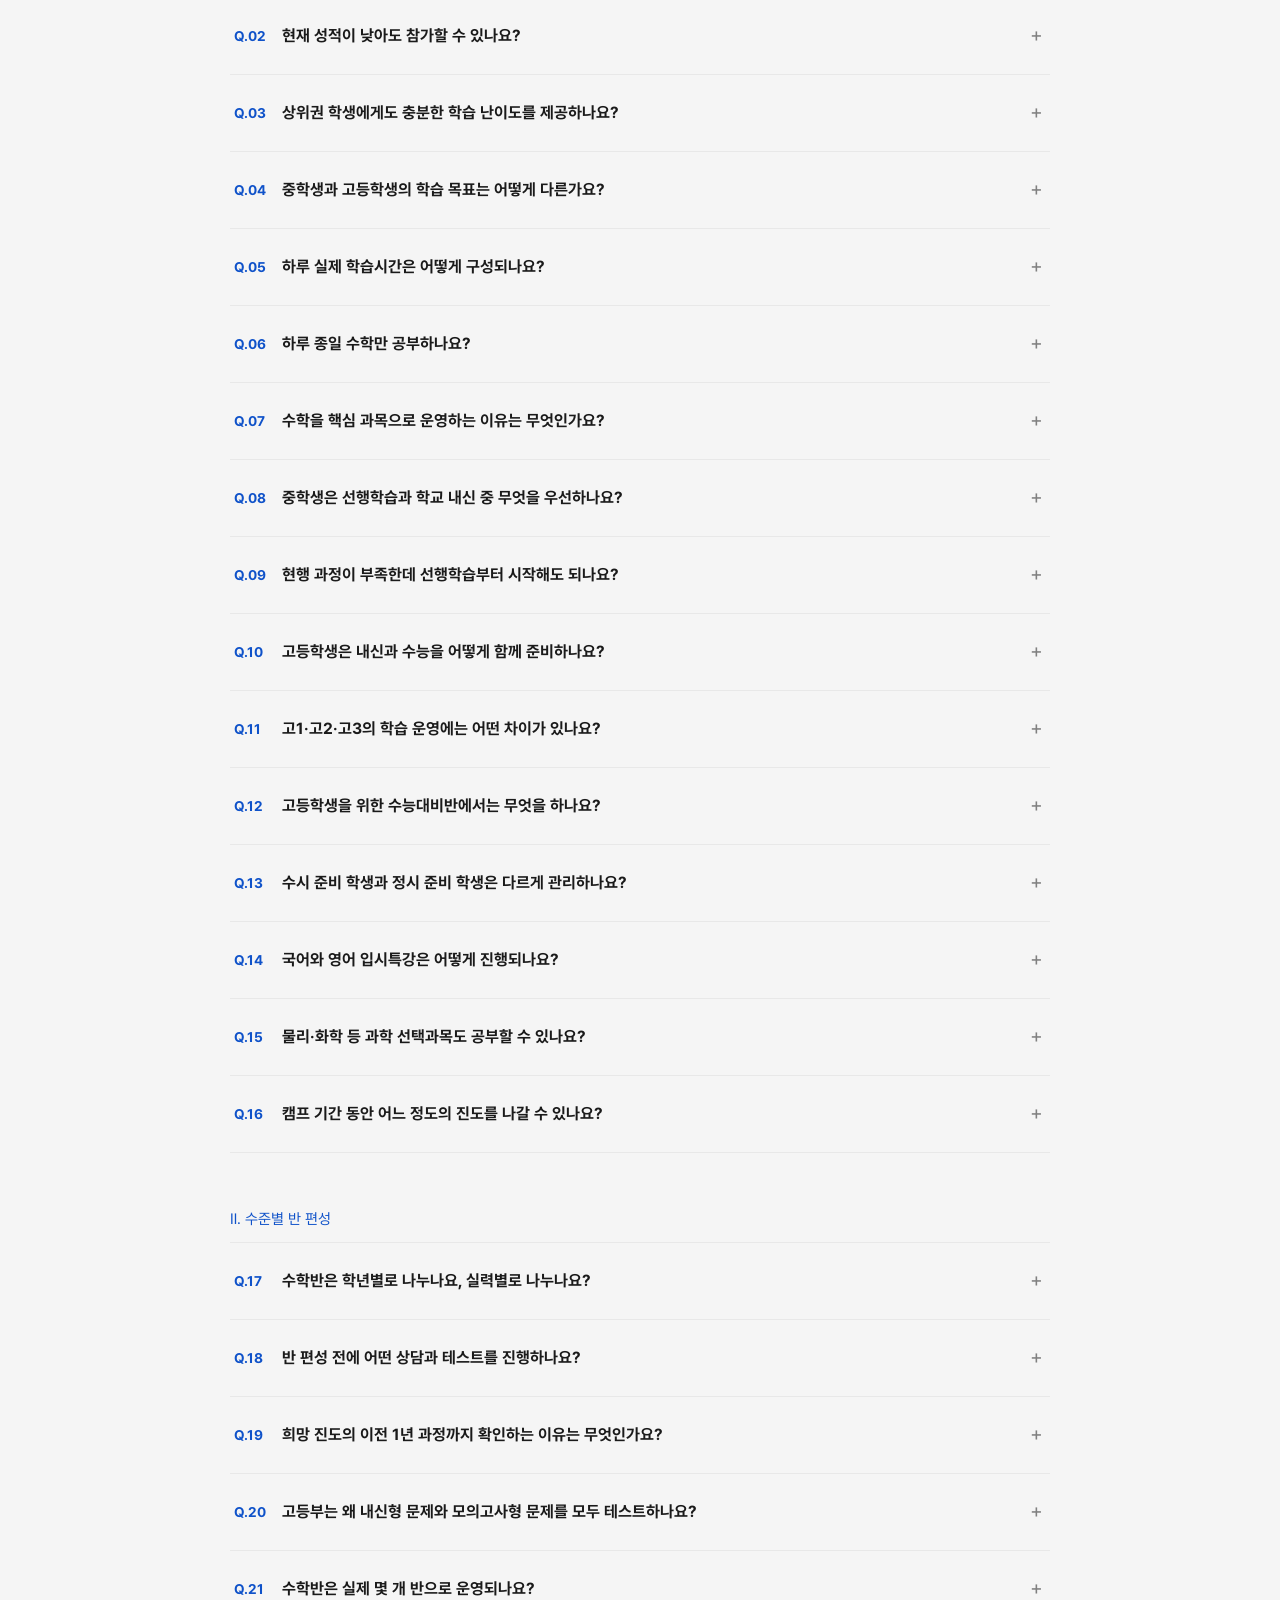
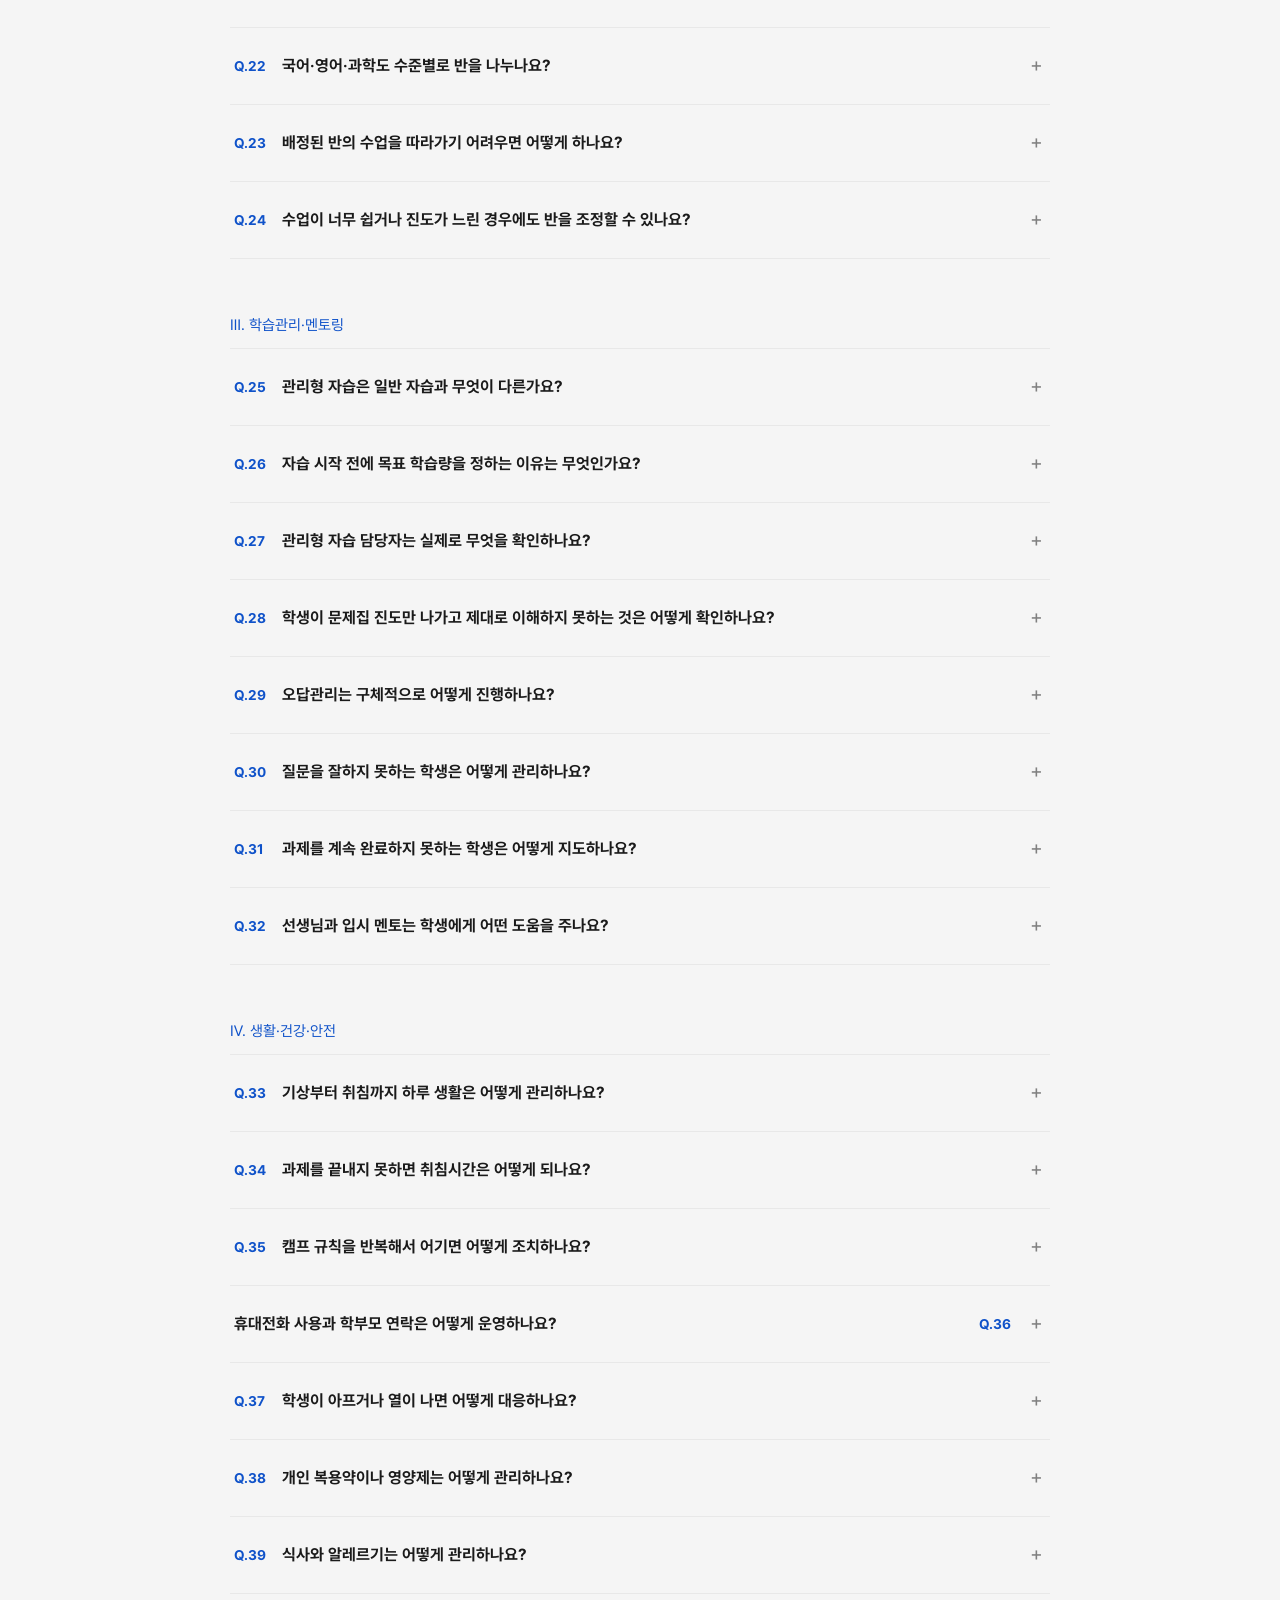
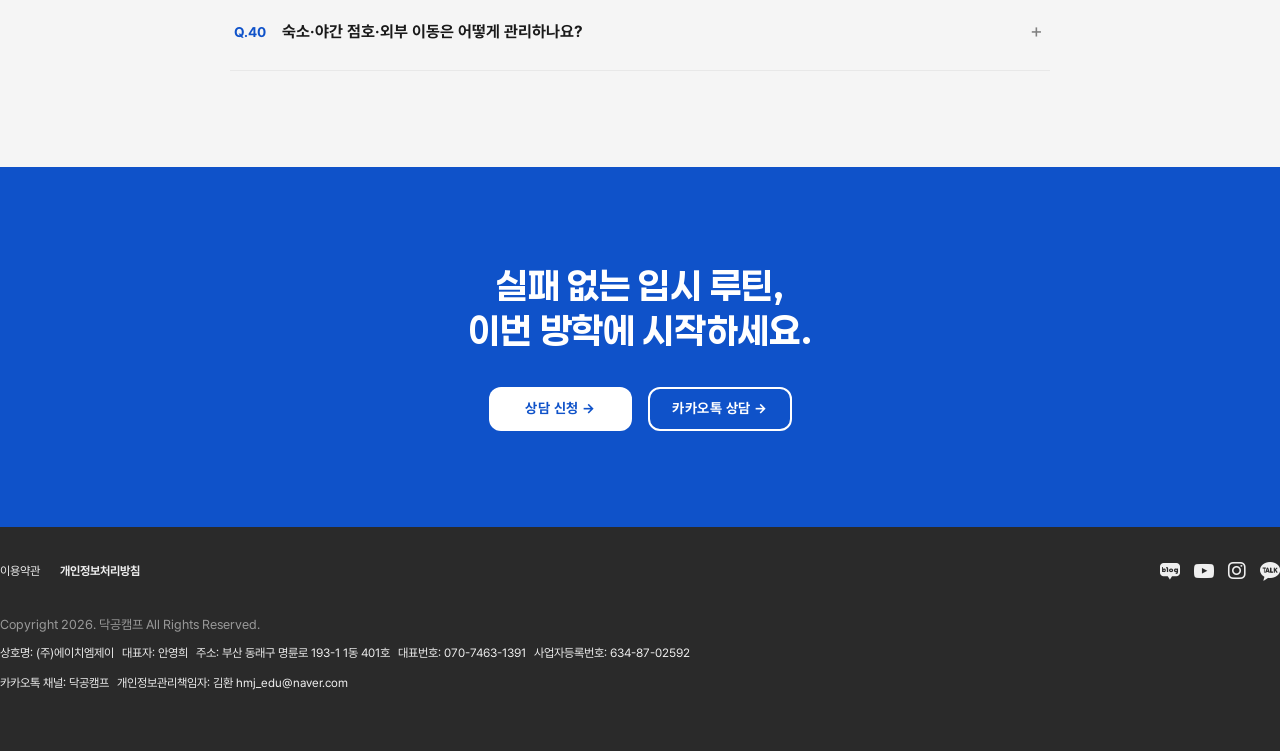
==== commit 8d0b96b6: "캠프 전환 버튼 — 두 사이트 로고가 글자까지 같아 오갈 문이 없었다 국내 dakgongcamp-korea.com 과 필핀 dakgongcamp.com 은 로고 글자가 완전히 같고" ====
--- a/index.html
+++ b/index.html
@@ -40,9 +40,12 @@
 ══════════════════════════════════════════ -->
 <header class="site-header" id="site-header">
   <div class="site-header__inner">
-    <a class="site-logo" href="index.html" aria-label="닥공캠프 국내 스파르타 캠프 홈으로 이동">
+    <div class="site-header__left">
+      <a class="site-logo" href="index.html" aria-label="닥공캠프 국내 스파르타 캠프 홈으로 이동">
       <img src="assets/images/logo.png" alt="닥공캠프 | 국내 스파르타 캠프" width="180" height="28">
     </a>
+      <a class="site-camp-switch" href="https://dakgongcamp.com" target="_blank" rel="noopener" aria-label="닥공캠프 필리핀 사이트로 이동(새 창)"><span>닥공캠프</span><span>필리핀</span><span class="site-camp-switch__arrow" aria-hidden="true">↗</span></a>
+    </div>
 
     <div class="site-header__right">
       <ul class="site-nav-bar" aria-label="주 메뉴(PC)">
@@ -67,6 +70,7 @@
             <img src="assets/images/logo-on-dark.png" alt="닥공캠프 | 국내 스파르타 캠프" width="180" height="28">
           </a>
         </div>
+        <div class="site-nav__switch"><a class="site-camp-switch" href="https://dakgongcamp.com" target="_blank" rel="noopener" aria-label="닥공캠프 필리핀 사이트로 이동(새 창)"><span>닥공캠프</span><span>필리핀</span><span class="site-camp-switch__arrow" aria-hidden="true">↗</span></a></div>
         <ul class="site-nav__list">
           <li><a href="index.html">HOME</a></li>
           <li class="has-sub">
--- a/assets/css/tokens-domestic.css
+++ b/assets/css/tokens-domestic.css
@@ -60,6 +60,14 @@
   --dk-accent-onDark:     #6393ea;   /* 어두운 면 위 글자 전용. #5187e8 은 #2a2a2a 위에서
                                         4.09:1 로 미달(기준 4.5). 색상각 219° 그대로, 밝기만 +4%.
                                         밝은 면에서 이걸 쓰면 거꾸로 대비가 떨어진다 — 용도를 지킨다 */
+  /* ★2026-08-26 회장 지시 — 필리핀 캠프로 가는 링크 전용 색.
+     「가는 쪽의 포인트 컬러를 쓴다」는 지시라 필핀 코어(clients/dakgong/design-core/
+     tokens.css)의 정본 액센트 #ab0000 을 그대로 가져온다. 지어낸 색도, 밝기를 손댄
+     파생색도 아니다 — 회장이 파생색(#ff5454)을 물리고 정본을 쓰라고 정했다.
+     역할 이름으로 짓는다(craft/color.md): 「필핀 레드」가 아니라 「필핀으로 가는 링크」다.
+     어두운 면 위에서는 이 색을 글자로 쓰지 말고 면으로 채우고 글자를 흰색으로 돌린다
+     (#ab0000 글자 on #2a2a2a = 1.87:1 · 흰 글자 on #ab0000 = 7.69:1). */
+  --dk-accent-phil:       #ab0000;
   --dk-accent-red-bg:     #dce8fc;   /* ★국내 파생: 연한 코발트 배경(필핀 #fbd7d7 치환) */
   --dk-surface-dark:      #2a2a2a;   /* ★실측: 검정 섹션·카드. 순검정 #111 ❌ (변경 없음) */
   --dk-accent-black:      #1a1a1a;
--- a/assets/css/_shell.css
+++ b/assets/css/_shell.css
@@ -110,6 +110,38 @@
   gap: 24px;
 }
 .site-logo { display: flex; align-items: center; height: 100%; }
+/* -- 캠프 전환 버튼 (2026-08-26 회장 지시) ---------------------------
+   국내와 필핀은 로고 글자가 완전히 같고 투구 깃털 색만 다르다. 그래서 헤더만
+   봐서는 어느 캠프 사이트인지 알 수 없고, 두 사이트를 오갈 문도 없었다.
+   로고 오른쪽 빈 자리(1280px 기준 로고끝 292 ~ 메뉴시작 809 = 517px)에 버튼 하나.
+   색은 「가는 쪽」의 포인트 컬러다 - 여기는 필핀으로 가므로 필핀 레드.
+   ⚠️ 특성도 - `.dk a`(0,1,1)가 `.site-camp-switch`(0,1,0)를 조용히 이긴다.
+      그래서 `.dk` 를 붙여 (0,2,0)으로 올린다. 이걸 빼면 글자색이 코발트로 돌아간다. */
+.site-header__left { display: flex; align-items: center; gap: 14px; min-width: 0; }
+.dk .site-camp-switch {
+  display: inline-flex; align-items: center; gap: 6px;
+  height: 32px; padding: 0 15px;
+  border: 1px solid var(--dk-accent-phil);
+  border-radius: var(--dk-radius-full);
+  background: #fff;
+  font-size: 13px; font-weight: 600; color: var(--dk-accent-phil);
+  text-decoration: none; white-space: nowrap; letter-spacing: -0.01em;
+  transition: background var(--dk-dur-fast) var(--dk-ease-out),
+              color var(--dk-dur-fast) var(--dk-ease-out);
+}
+/* hover 는 글자색만 바꾸지 않고 면을 채운다 - 색으로만 갈리면 색약에서 안 읽힌다 */
+.dk .site-camp-switch:hover { background: var(--dk-accent-phil); color: #fff; }
+.site-camp-switch__arrow { font-size: 11px; }
+/* 삼선 패널 안 - 바닥이 #2a2a2a 라 #ab0000 글자는 1.87:1 로 안 읽힌다.
+   색을 바꾸지 말라는 지시라, 색은 그대로 두고 면을 채워 글자를 흰색으로 돌린다(7.69:1). */
+.site-nav__switch { padding: 0 24px 16px; }
+.dk .site-nav__switch .site-camp-switch {
+  display: flex; width: 100%; justify-content: center; height: 38px;
+  background: var(--dk-accent-phil); border-color: var(--dk-accent-phil); color: #fff;
+}
+/* 패널 쪽 hover 는 두지 않는다 - 폰은 터치라 hover 가 없고, 더 어두운 레드를
+   만들면 토큰 밖 색을 새로 짓는 셈이 된다(회장 지시로 파생색 금지). */
+
 .site-logo img { display: block; height: 32px; width: auto; }
 /* 메뉴 링크 그룹 + MENU 아이콘 버튼을 하나의 우측 그룹으로 묶는다(필핀 원본은
    nav 끝(1736)과 MENU 아이콘 시작(1751) 사이 15px 간격 — 그대로 재현).
@@ -243,6 +275,11 @@
 /* ── 모바일: 로고 중앙정렬(필핀 실측), 헤더는 삼선만 우측에 ── */
 @media (max-width: 880px) {
 .site-header__inner { position: relative; justify-content: center; }
+/* ★2026-08-26 - 캠프 전환 버튼은 폰 헤더에 안 넣는다(390px 에서 로고 오른쪽과
+   삼선 사이가 26px 뿐). 삼선 패널 안에서 만난다. 묶음을 contents 로 풀어야
+   아래 `.site-logo` 중앙정렬이 원래대로 먹는다. */
+.site-header__left { display: contents; }
+.site-header__left .site-camp-switch { display: none; }
 .site-logo { position: absolute; left: 50%; transform: translateX(-50%); }
 .site-header__right { position: absolute; right: clamp(20px,6.823vw,131px); }
 }
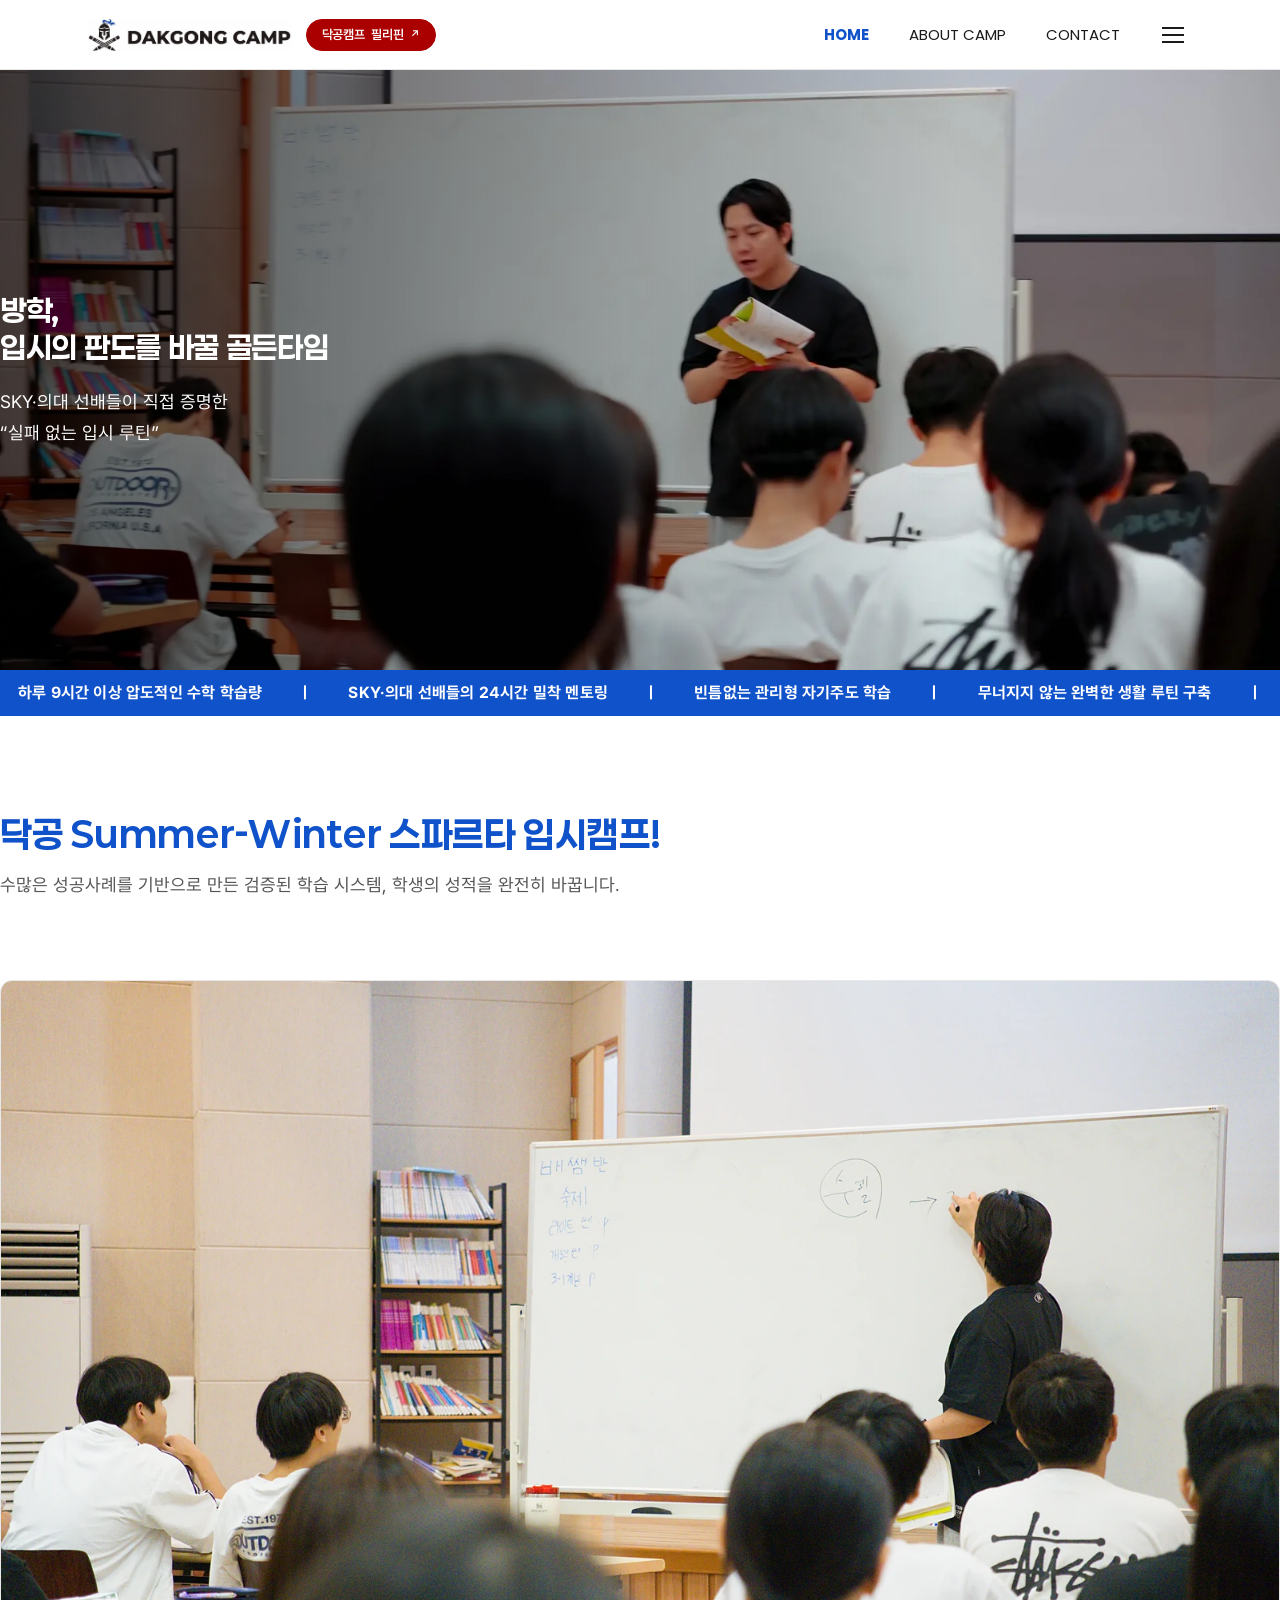
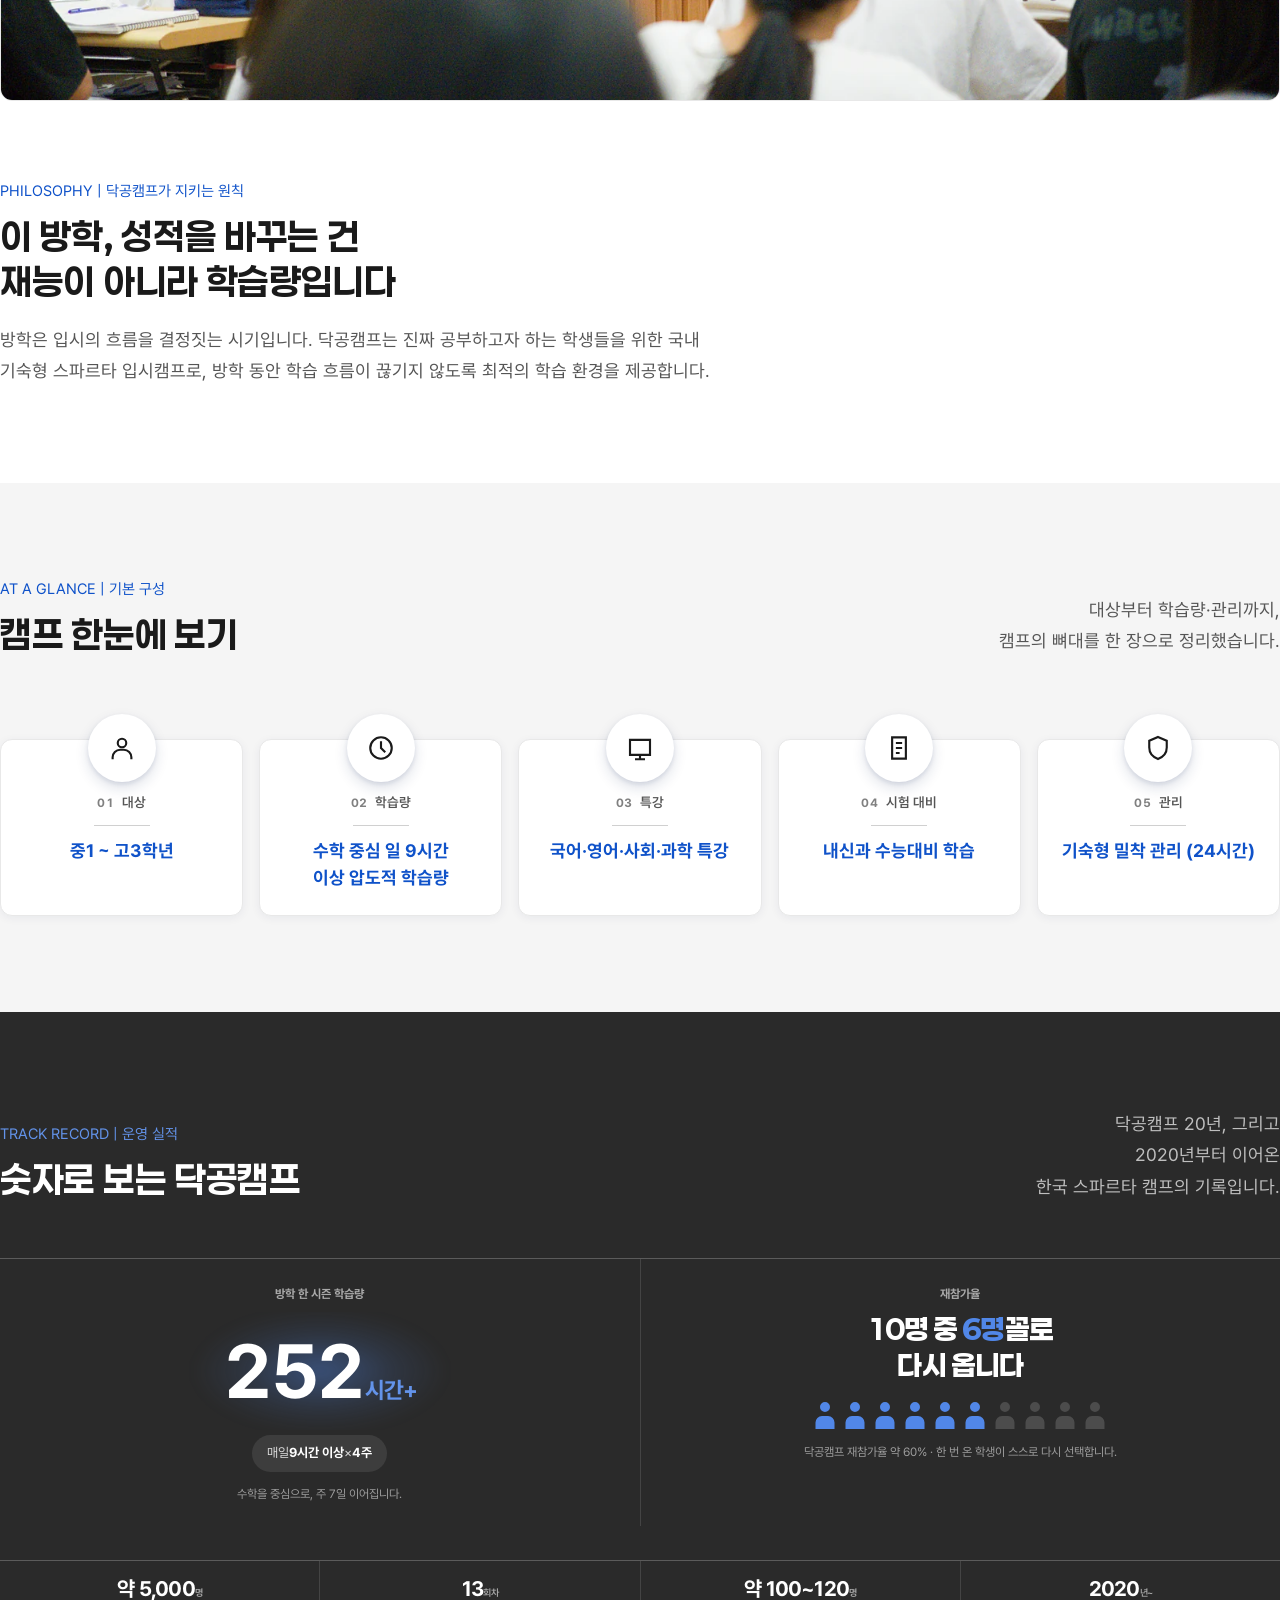
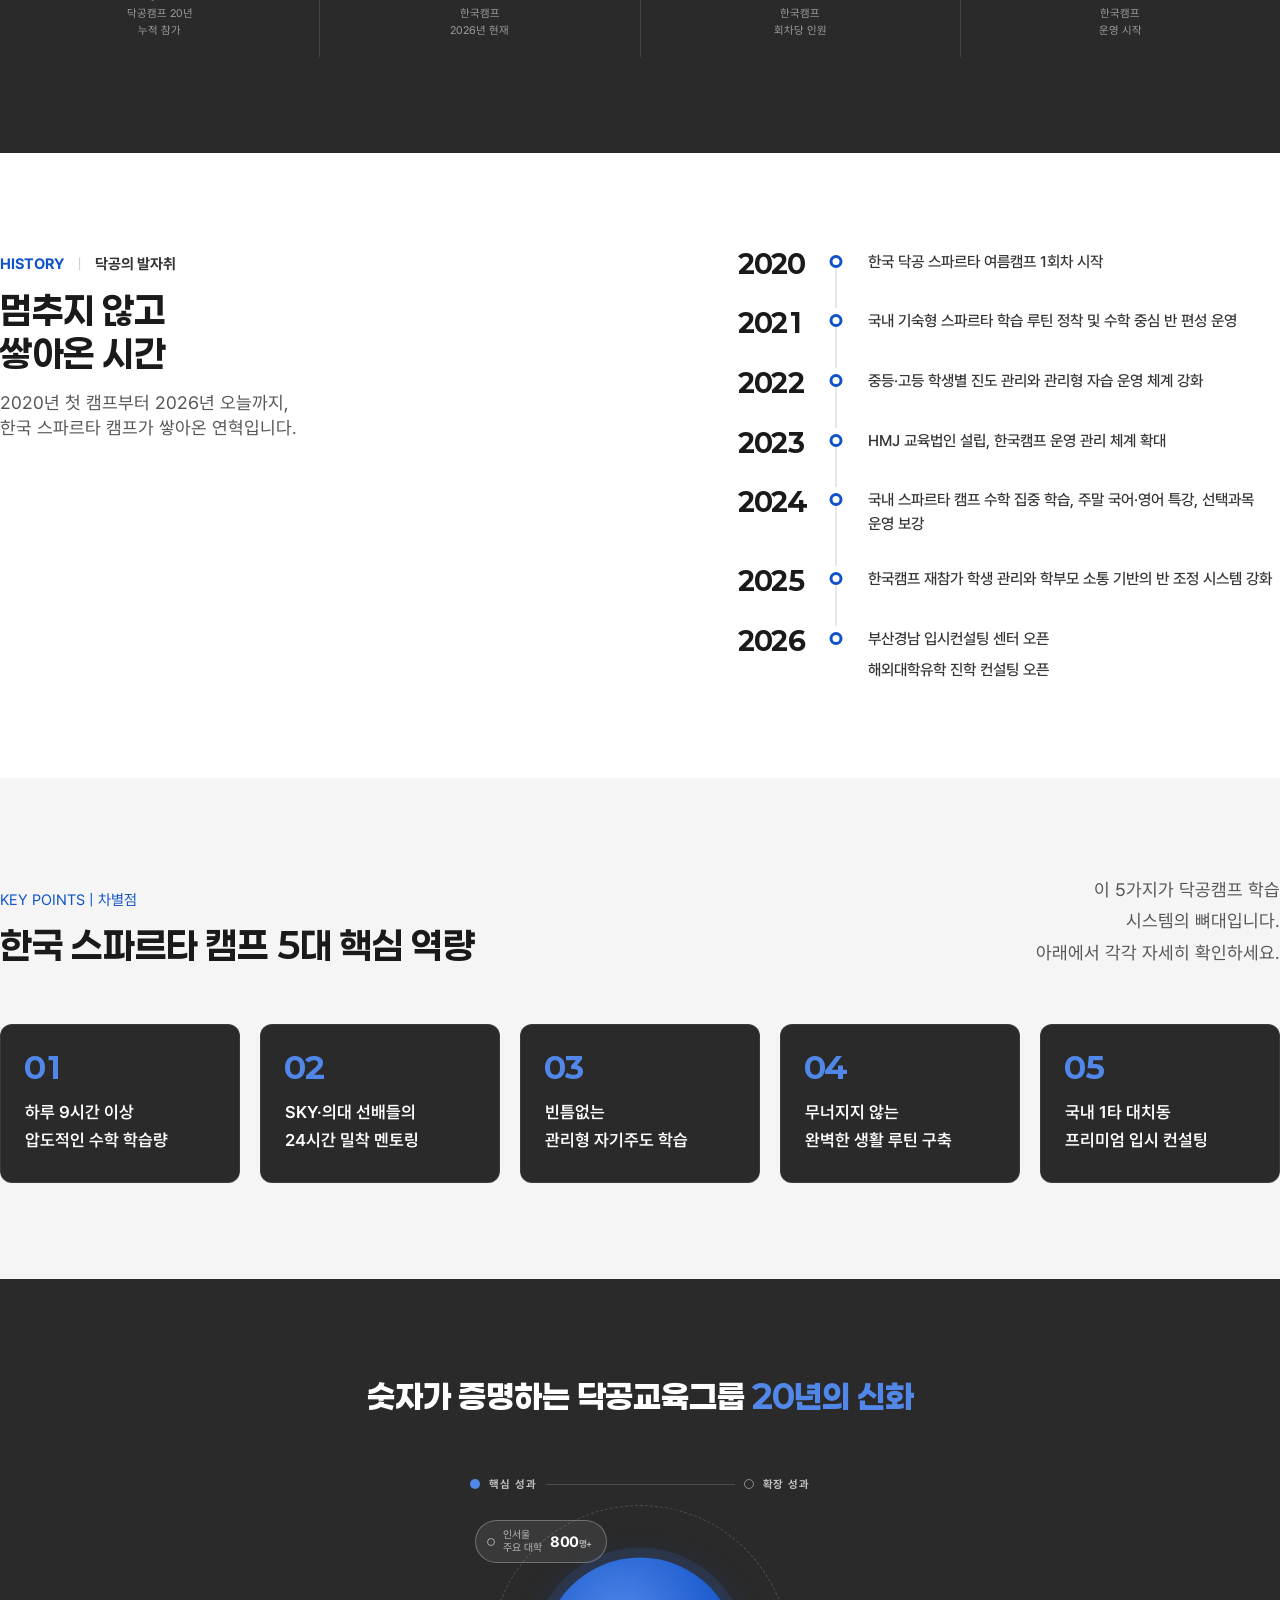
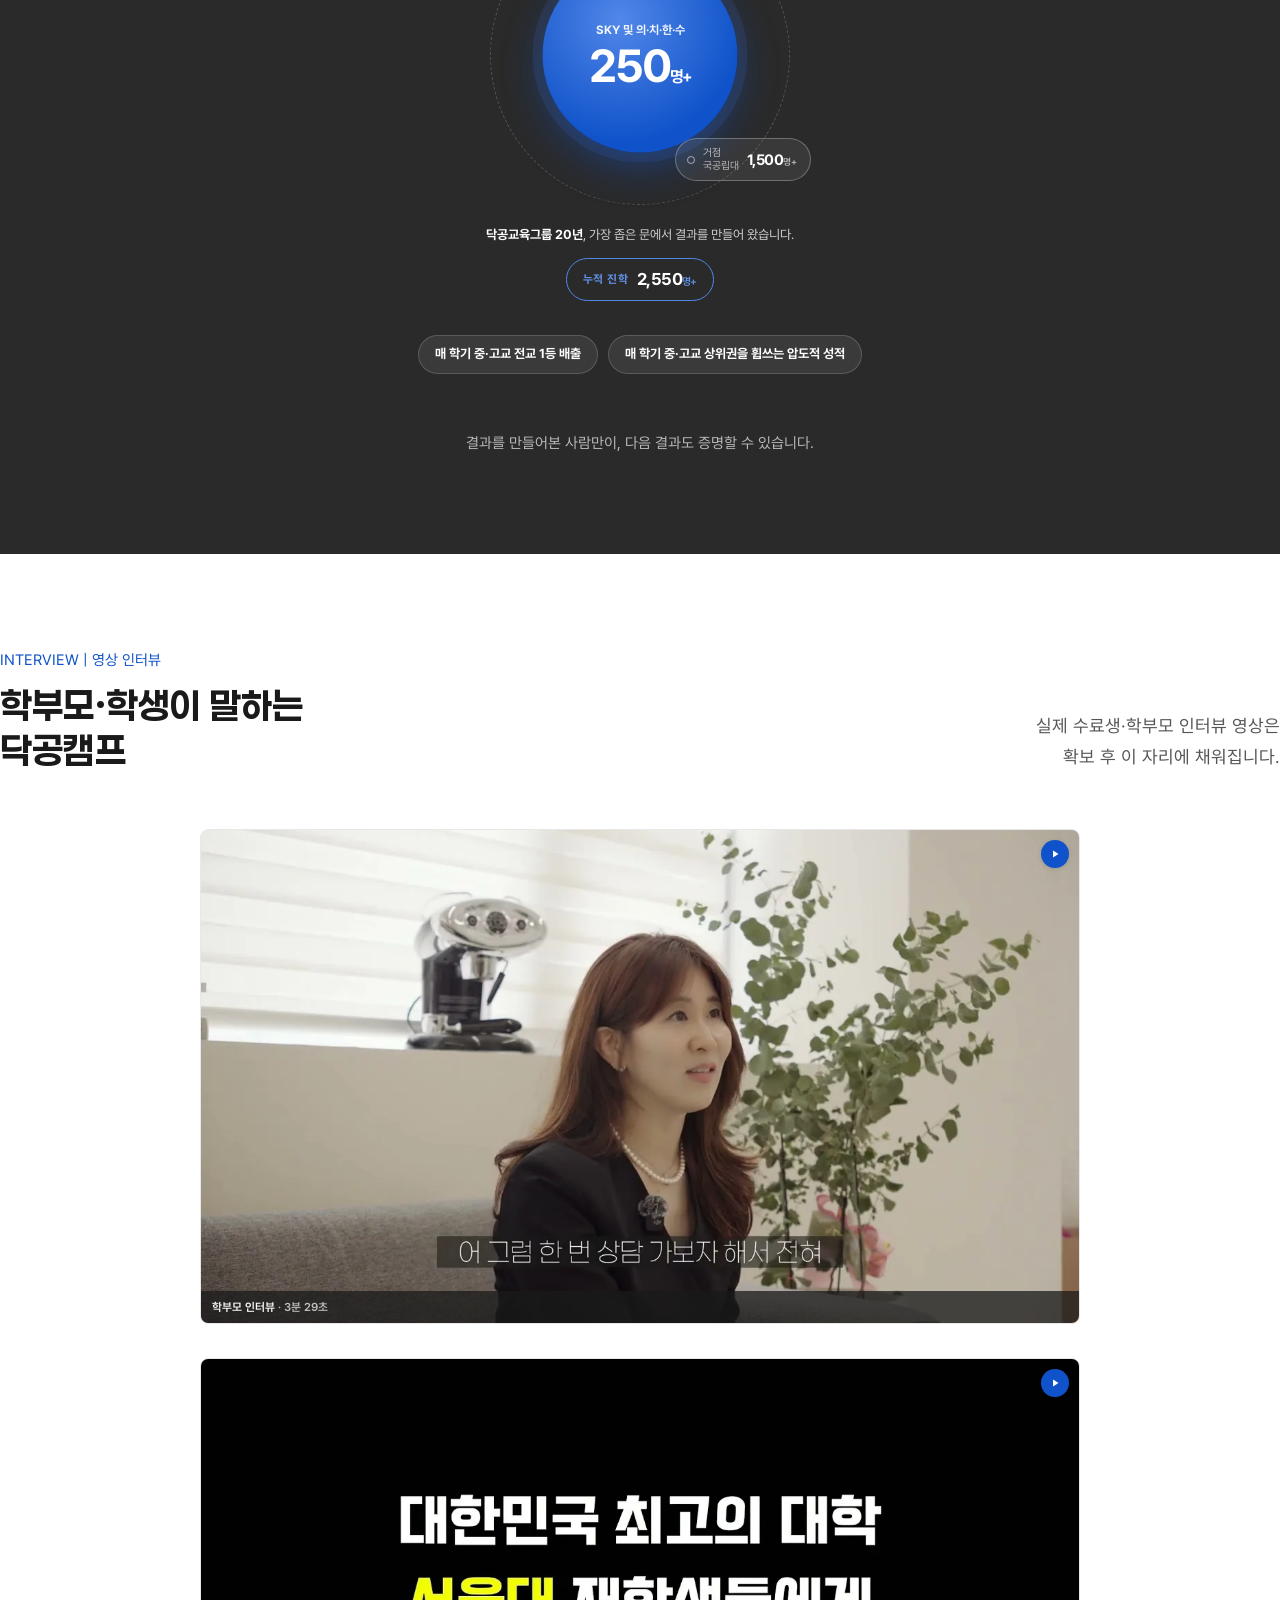
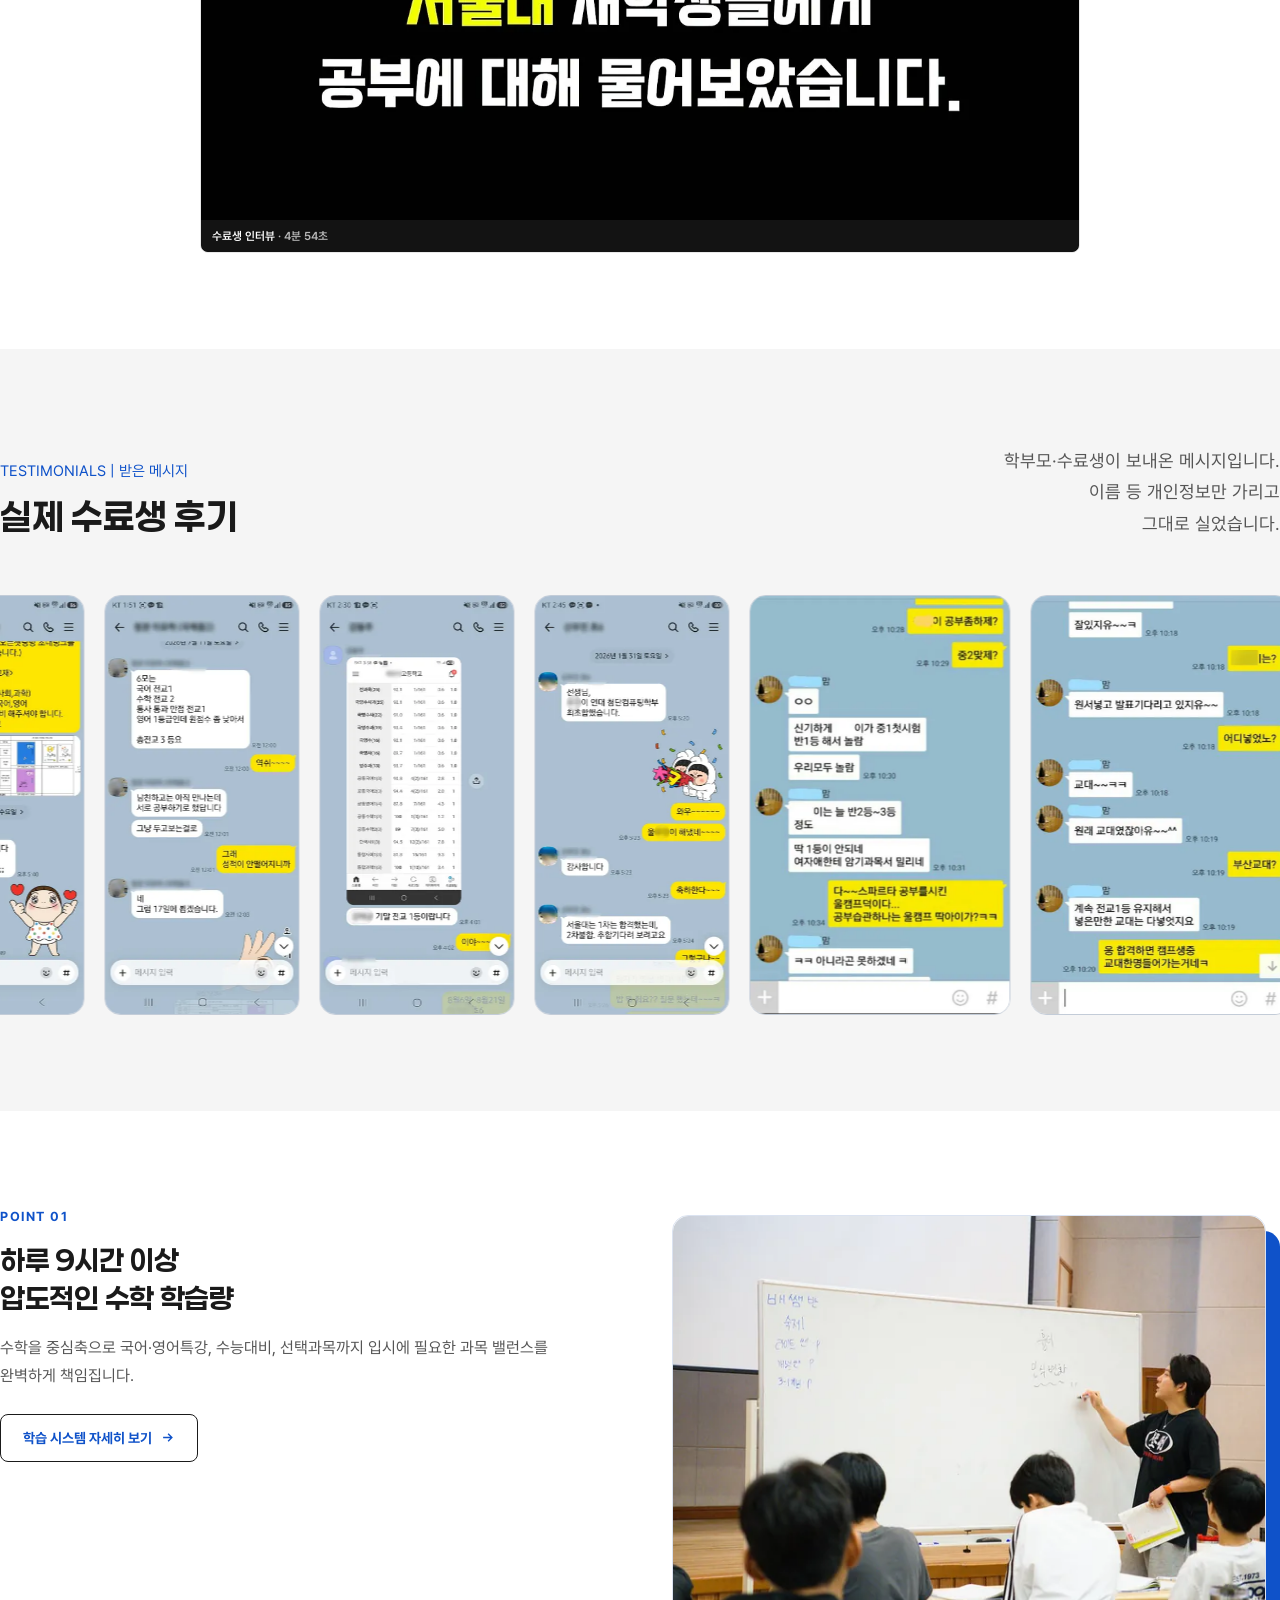
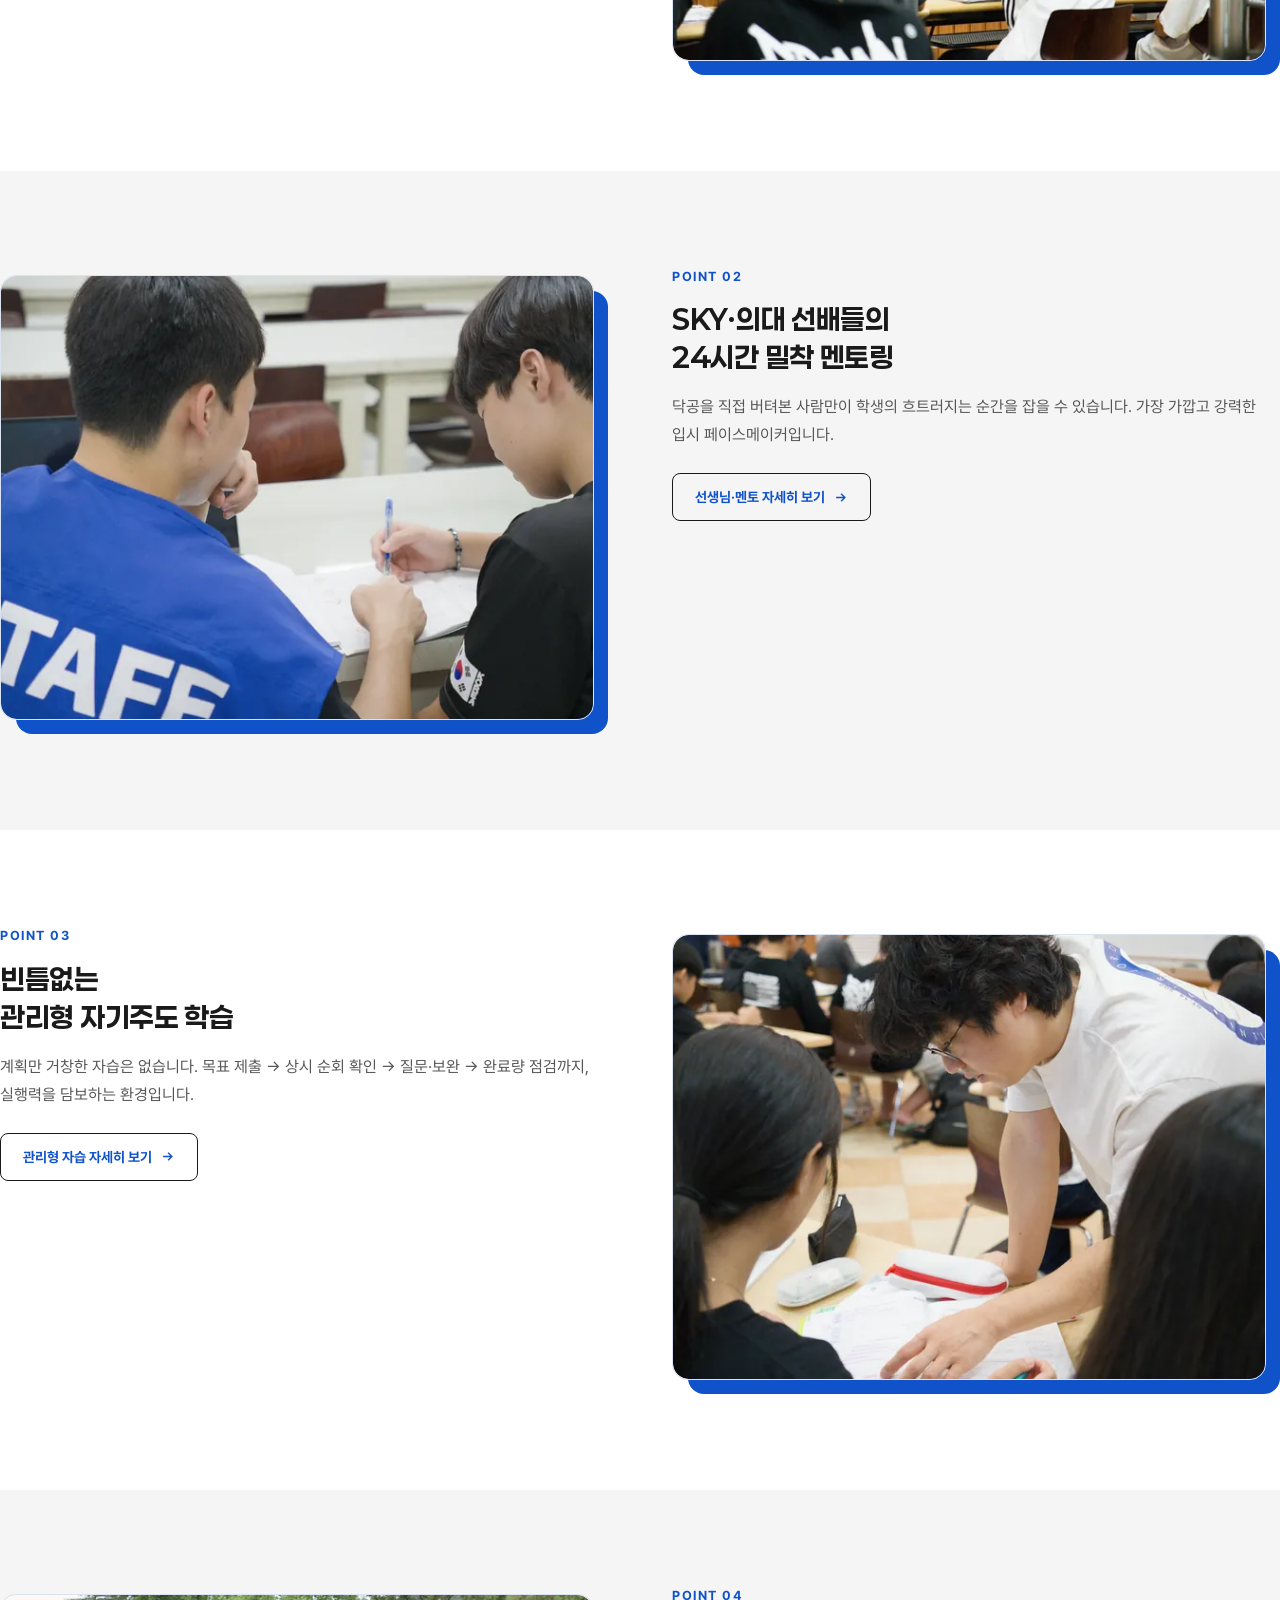
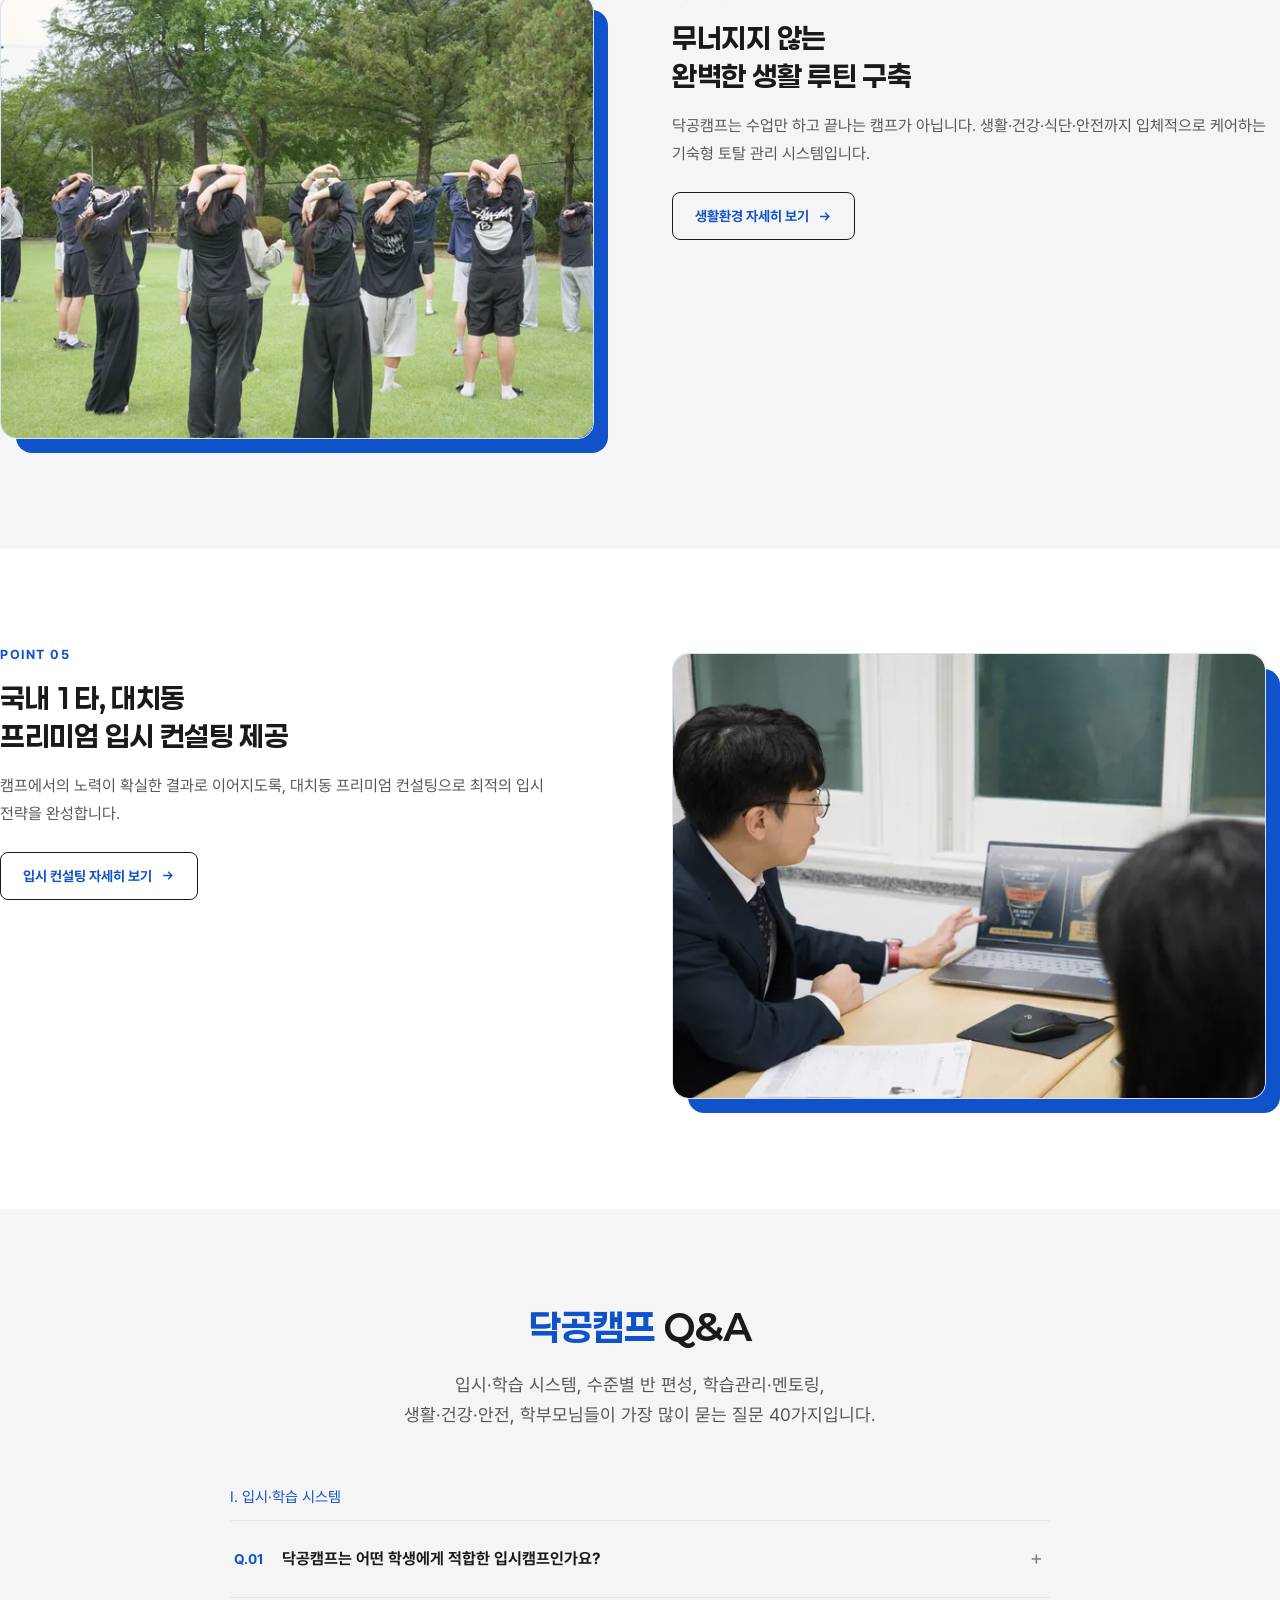
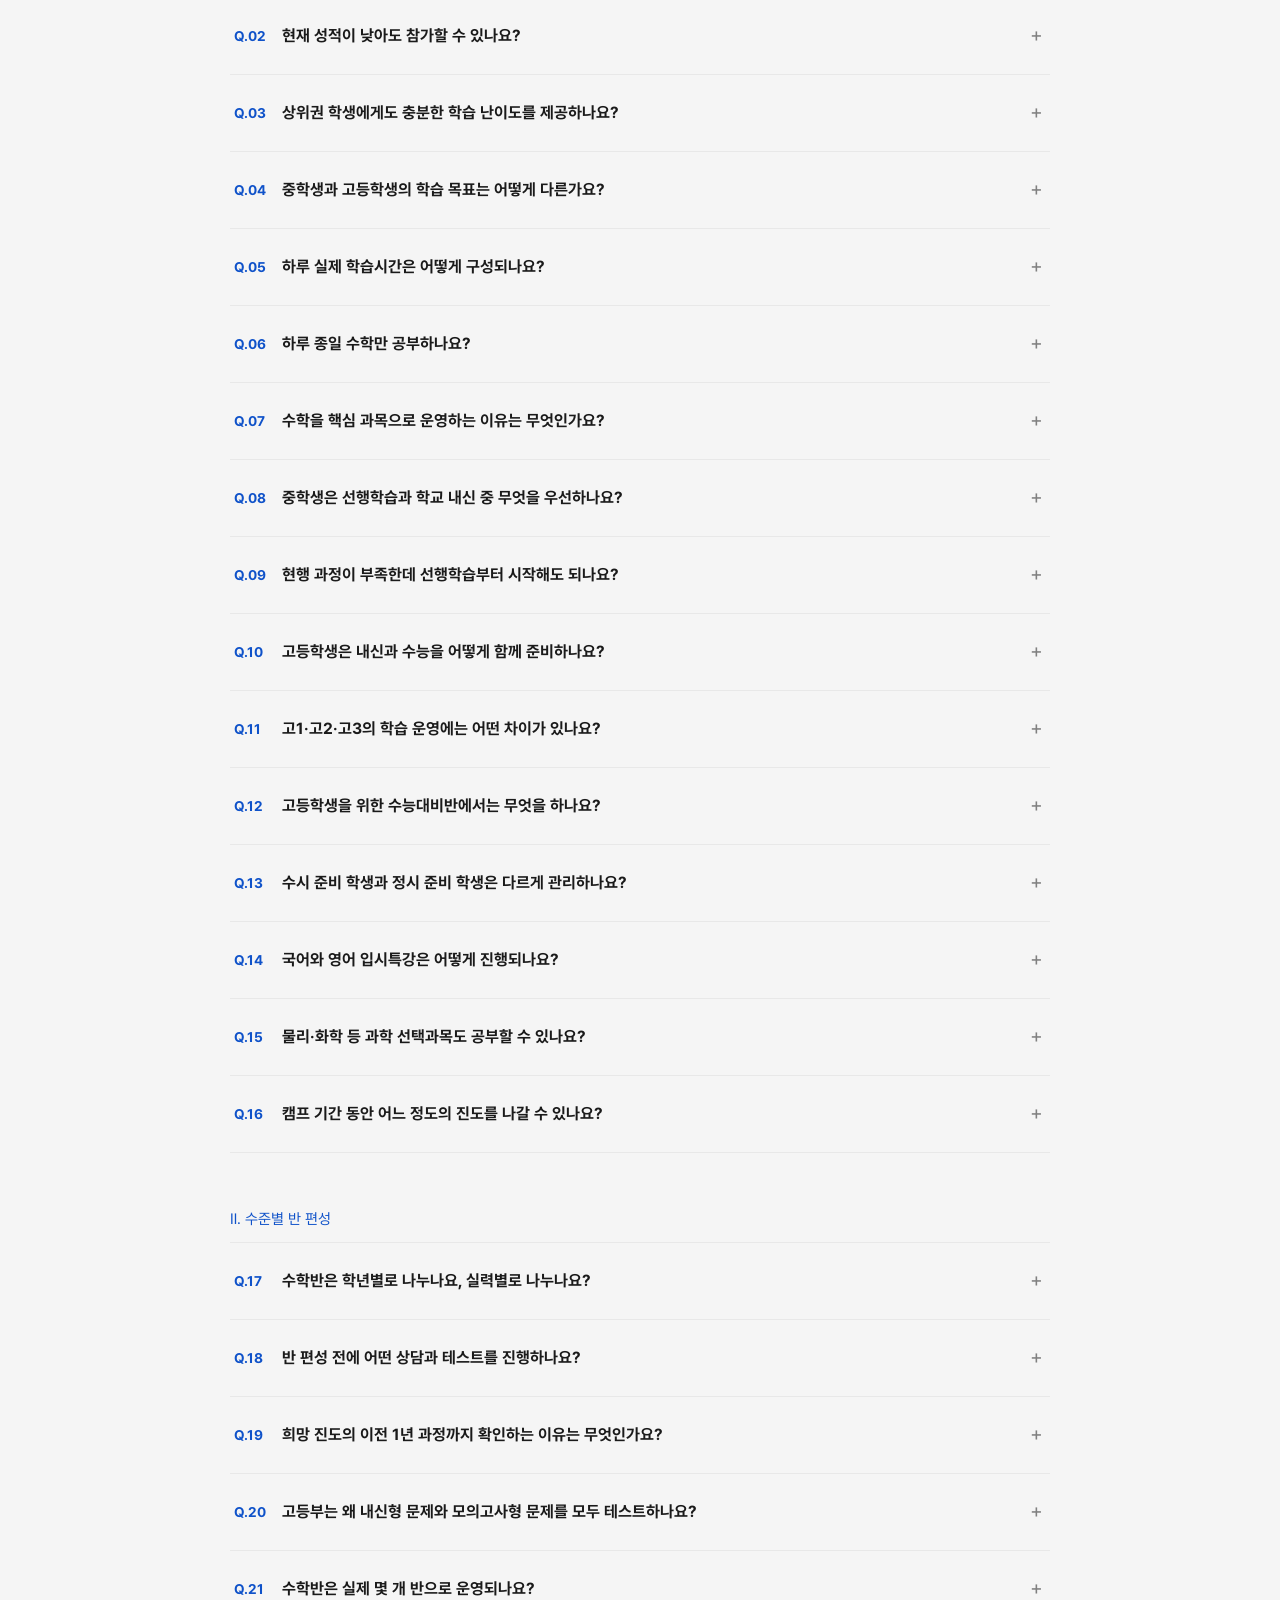
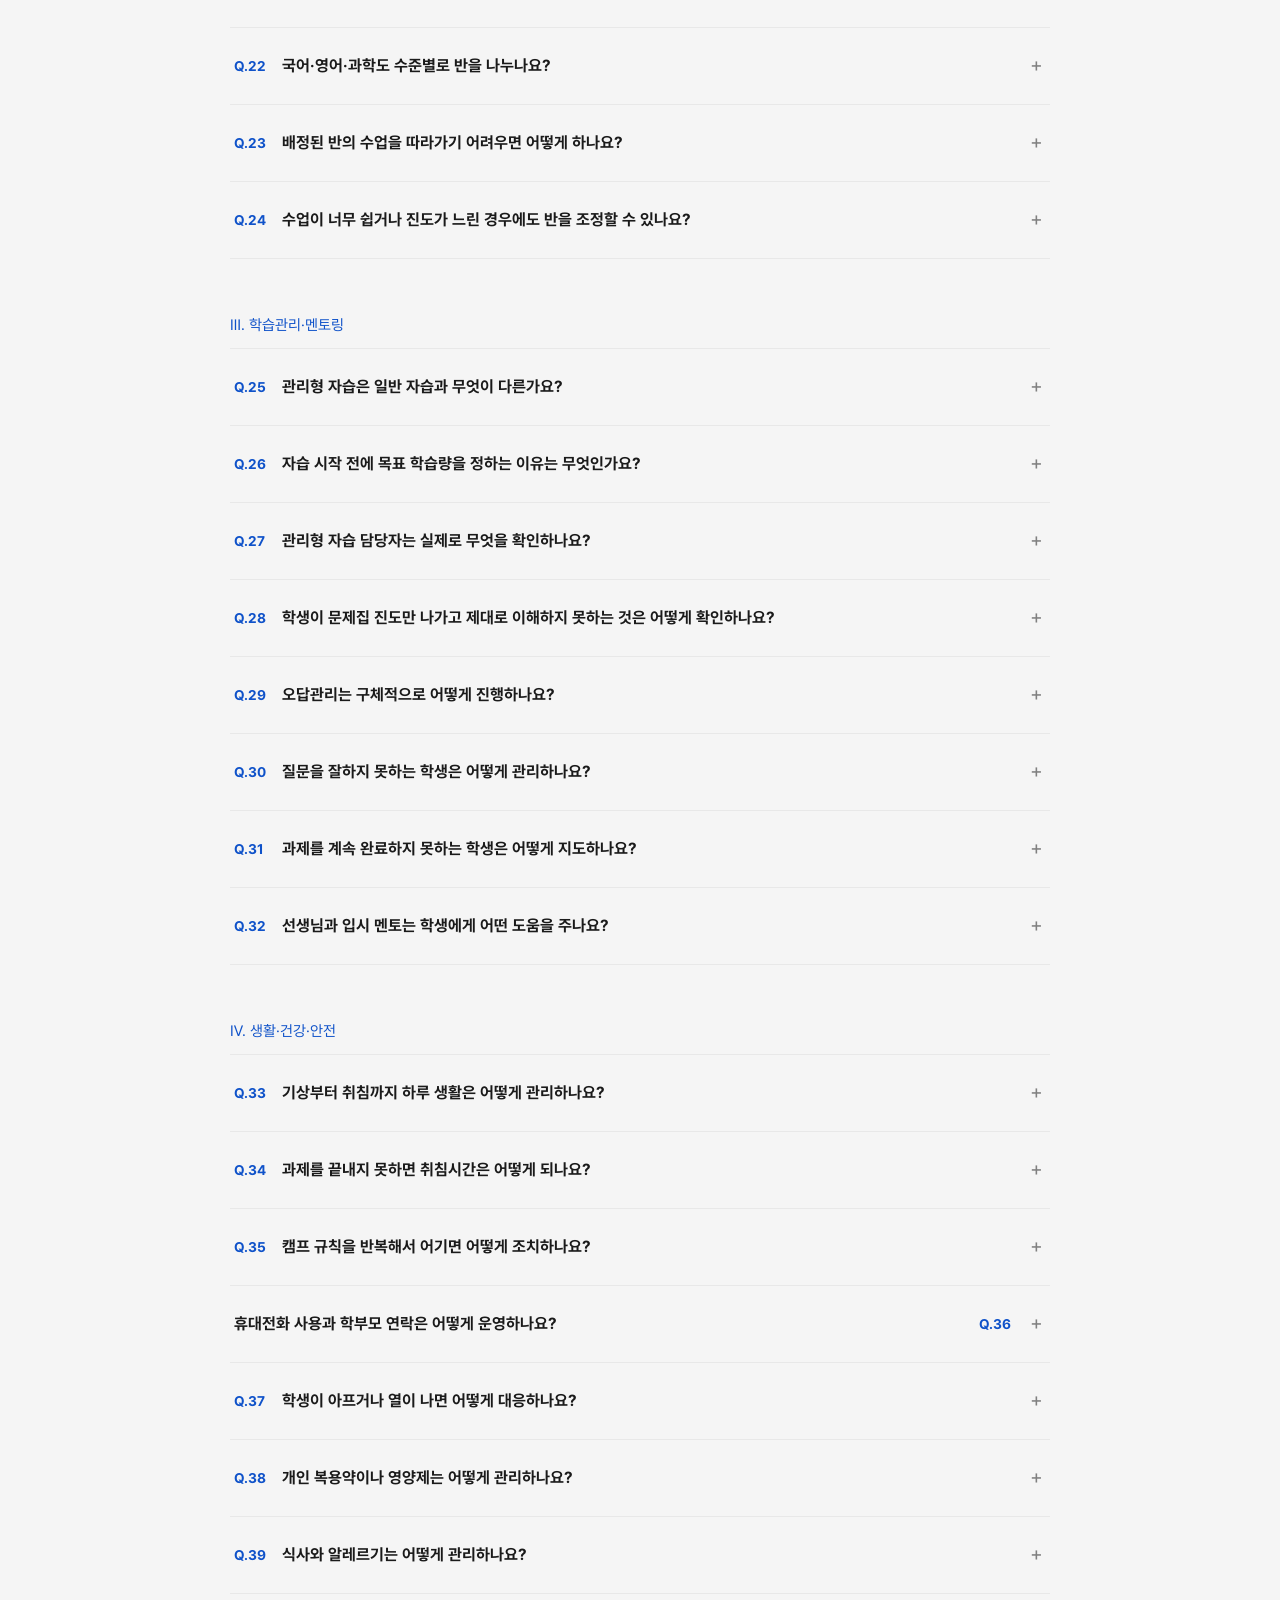
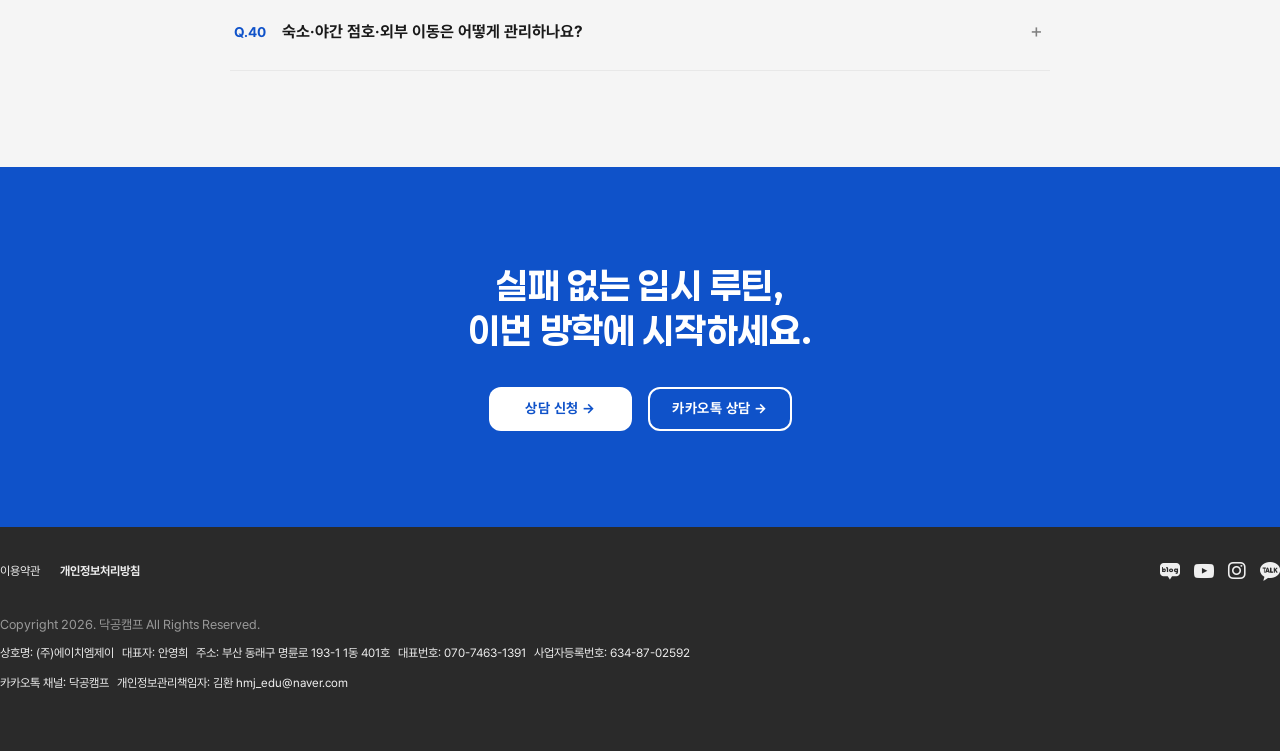
==== commit d8b1dd1f: "캠프 전환 버튼 — 자리와 모양을 필핀과 통일 (회장 지적 2건) ① 삼선 패널의 버튼을 메뉴 목록 「아래」로 내렸다.    국내는 로고 바로 아래(맨 위), 필핀은 CONTACT" ====
--- a/index.html
+++ b/index.html
@@ -70,7 +70,6 @@
             <img src="assets/images/logo-on-dark.png" alt="닥공캠프 | 국내 스파르타 캠프" width="180" height="28">
           </a>
         </div>
-        <div class="site-nav__switch"><a class="site-camp-switch" href="https://dakgongcamp.com" target="_blank" rel="noopener" aria-label="닥공캠프 필리핀 사이트로 이동(새 창)"><span>닥공캠프</span><span>필리핀</span><span class="site-camp-switch__arrow" aria-hidden="true">↗</span></a></div>
         <ul class="site-nav__list">
           <li><a href="index.html">HOME</a></li>
           <li class="has-sub">
@@ -85,6 +84,7 @@
           </li>
           <li><a href="contact.html">CONTACT</a></li>
         </ul>
+        <div class="site-nav__switch"><a class="site-camp-switch" href="https://dakgongcamp.com" target="_blank" rel="noopener" aria-label="닥공캠프 필리핀 사이트로 이동(새 창)"><span>닥공캠프</span><span>필리핀</span><span class="site-camp-switch__arrow" aria-hidden="true">↗</span></a></div>
       </nav>
 
       <button class="site-nav__toggle" id="nav-toggle" type="button" aria-expanded="false" aria-controls="site-nav">
--- a/assets/css/_shell.css
+++ b/assets/css/_shell.css
@@ -118,23 +118,26 @@
    ⚠️ 특성도 - `.dk a`(0,1,1)가 `.site-camp-switch`(0,1,0)를 조용히 이긴다.
       그래서 `.dk` 를 붙여 (0,2,0)으로 올린다. 이걸 빼면 글자색이 코발트로 돌아간다. */
 .site-header__left { display: flex; align-items: center; gap: 14px; min-width: 0; }
+/* ★2026-08-27 회장 지시 - PC 도 폰과 같은 「면 채움」으로 통일한다.
+   원래 PC 만 테두리형이었던 건 흰 헤더에서 컬러 면이 튄다고 봐서였는데,
+   그러다 보니 한 사이트 안에서 PC 와 폰의 버튼이 서로 달랐다. 하나로 맞춘다. */
 .dk .site-camp-switch {
   display: inline-flex; align-items: center; gap: 6px;
   height: 32px; padding: 0 15px;
   border: 1px solid var(--dk-accent-phil);
   border-radius: var(--dk-radius-full);
-  background: #fff;
-  font-size: 13px; font-weight: 600; color: var(--dk-accent-phil);
+  background: var(--dk-accent-phil);
+  font-size: 13px; font-weight: 600; color: #fff;
   text-decoration: none; white-space: nowrap; letter-spacing: -0.01em;
-  transition: background var(--dk-dur-fast) var(--dk-ease-out),
-              color var(--dk-dur-fast) var(--dk-ease-out);
-}
-/* hover 는 글자색만 바꾸지 않고 면을 채운다 - 색으로만 갈리면 색약에서 안 읽힌다 */
-.dk .site-camp-switch:hover { background: var(--dk-accent-phil); color: #fff; }
+  transition: opacity var(--dk-dur-fast) var(--dk-ease-out);
+}
+/* hover 는 투명도만 준다 - 더 어두운 레드를 만들면 토큰 밖 색을 새로 짓는 셈이다 */
+.dk .site-camp-switch:hover { opacity: .88; }
 .site-camp-switch__arrow { font-size: 11px; }
 /* 삼선 패널 안 - 바닥이 #2a2a2a 라 #ab0000 글자는 1.87:1 로 안 읽힌다.
    색을 바꾸지 말라는 지시라, 색은 그대로 두고 면을 채워 글자를 흰색으로 돌린다(7.69:1). */
-.site-nav__switch { padding: 0 24px 16px; }
+/* ★2026-08-27 - 메뉴 목록 「아래」로 내렸다(회장 지시). 필핀도 같은 자리다. */
+.site-nav__switch { padding: 14px 24px 6px; }
 .dk .site-nav__switch .site-camp-switch {
   display: flex; width: 100%; justify-content: center; height: 38px;
   background: var(--dk-accent-phil); border-color: var(--dk-accent-phil); color: #fff;
@@ -275,6 +278,14 @@
 /* ── 모바일: 로고 중앙정렬(필핀 실측), 헤더는 삼선만 우측에 ── */
 @media (max-width: 880px) {
 .site-header__inner { position: relative; justify-content: center; }
+/* ★2026-08-26 회장 지적 - 폰에서 국내 헤더가 필핀보다 두꺼웠다.
+   실측(375px): 필핀 헤더 49px / 로고 23px  vs  국내 70px / 로고 32px.
+   PC 값(70/32)이 폰까지 그대로 내려와 있던 것이다. 필핀 폰 값에 맞춘다.
+   ⚠️ 미디어쿼리는 특성도를 안 올린다 - 위쪽 `.site-header{height:70px}` 와
+      같은 (0,1,0) 이라 「뒤에 있어서」 이긴다. 이 블록을 위로 옮기면 조용히 죽는다.
+   삼선 버튼은 40x40 이라 49px 안에 들어간다(위아래 4.5px 여유). */
+.site-header, .site-header__inner { height: 49px; }
+.site-logo img { height: 23px; }
 /* ★2026-08-26 - 캠프 전환 버튼은 폰 헤더에 안 넣는다(390px 에서 로고 오른쪽과
    삼선 사이가 26px 뿐). 삼선 패널 안에서 만난다. 묶음을 contents 로 풀어야
    아래 `.site-logo` 중앙정렬이 원래대로 먹는다. */
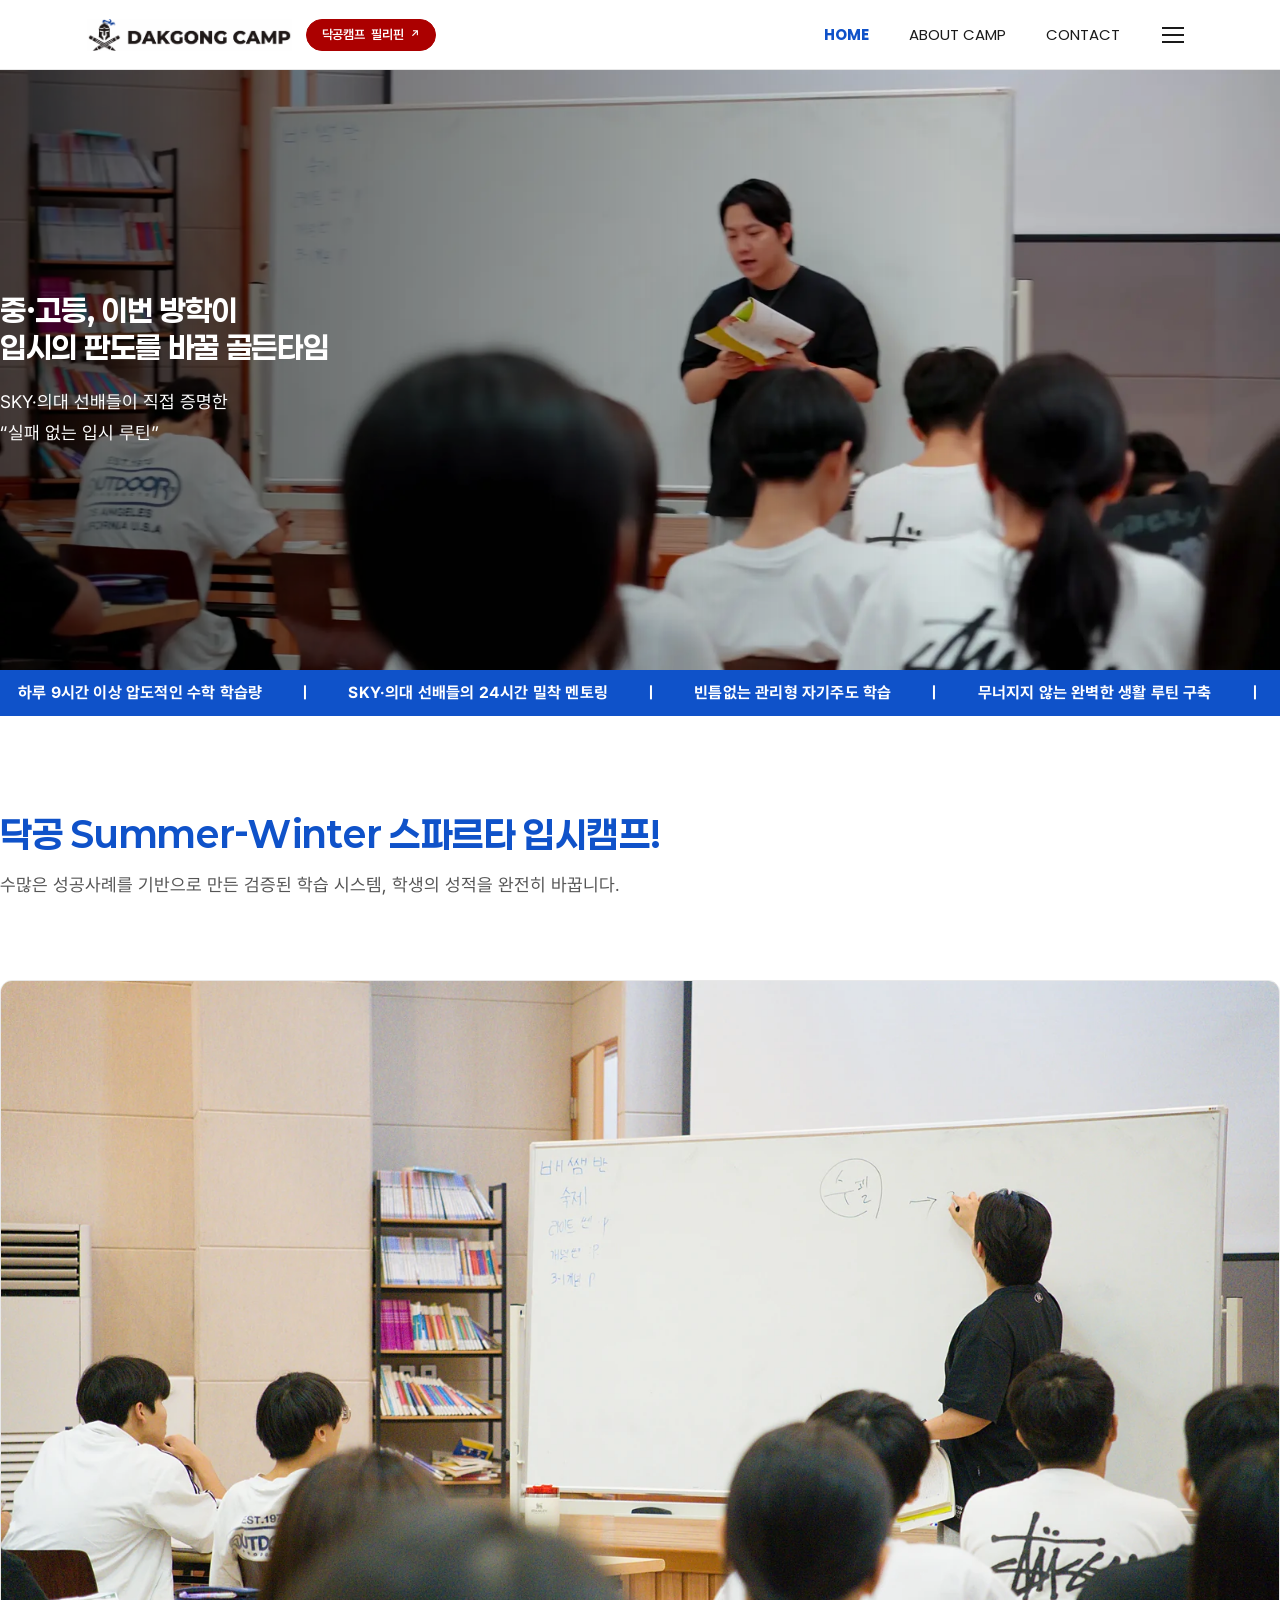
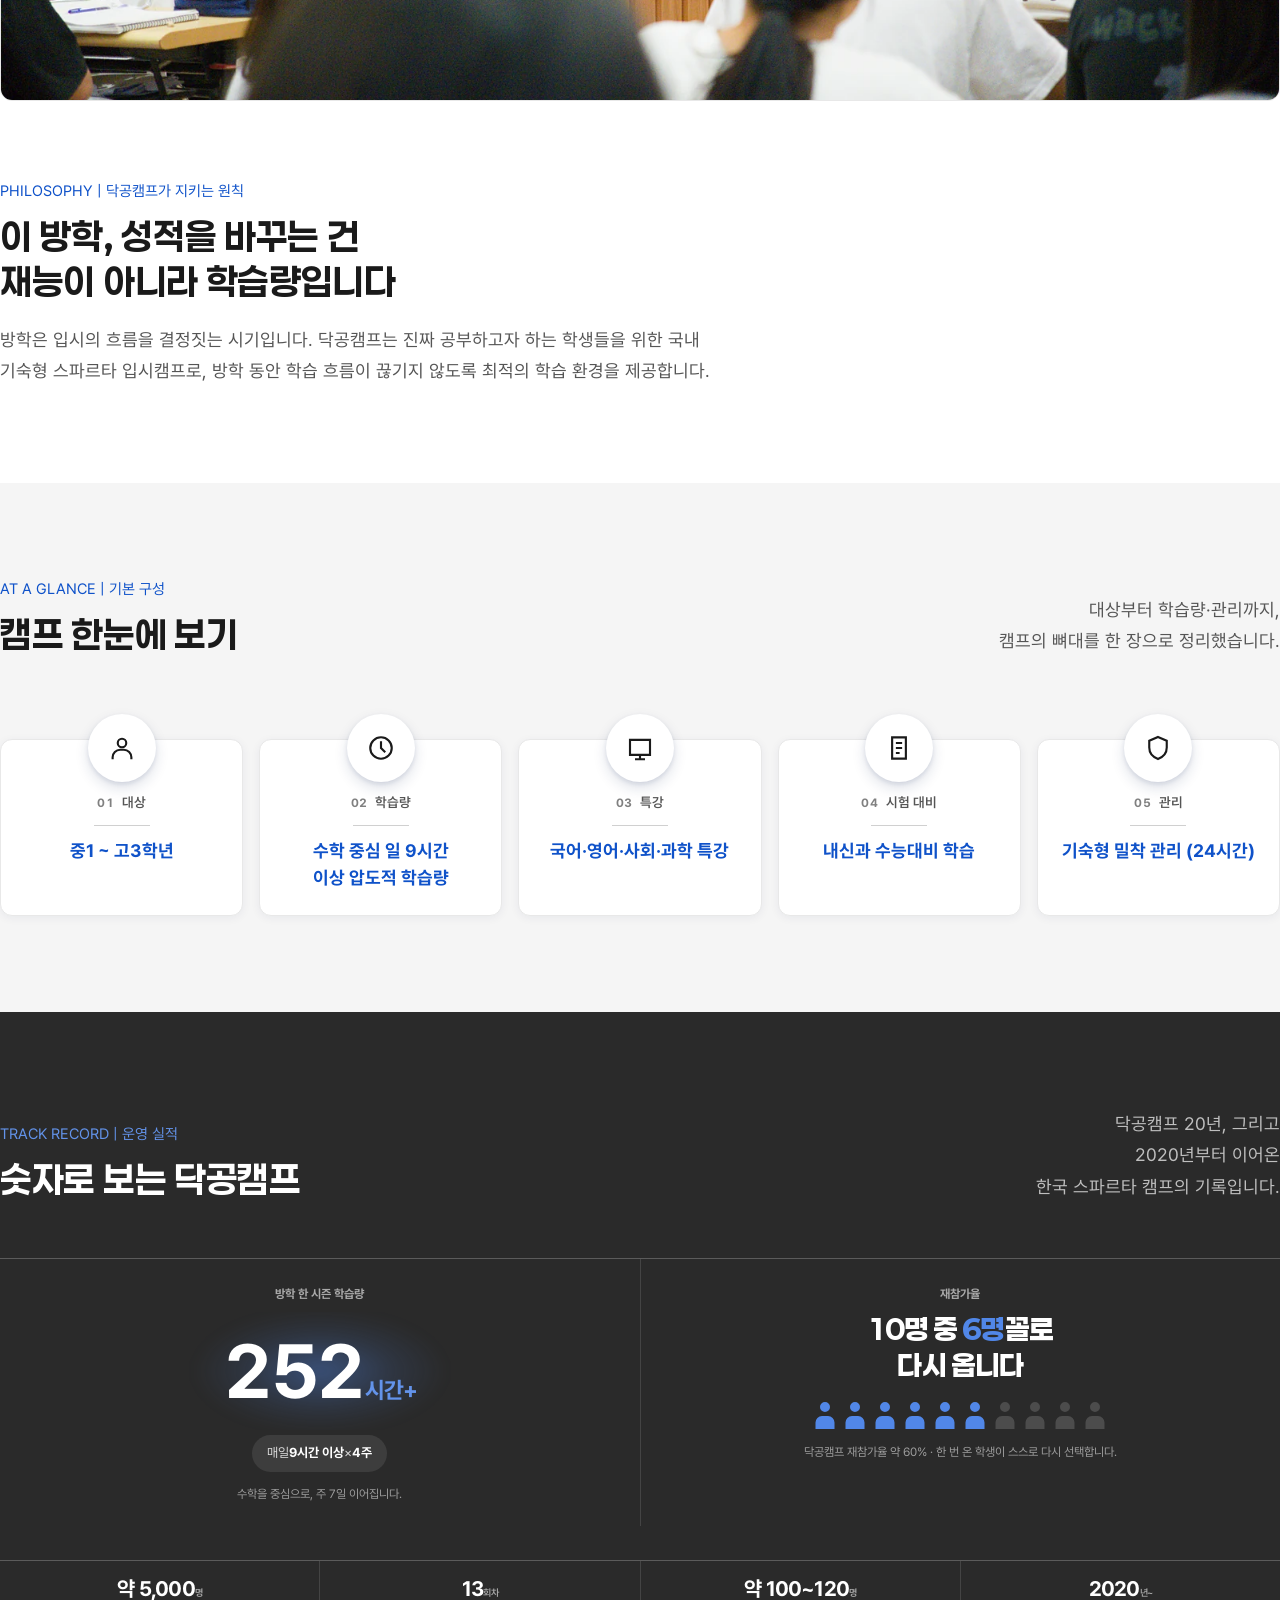
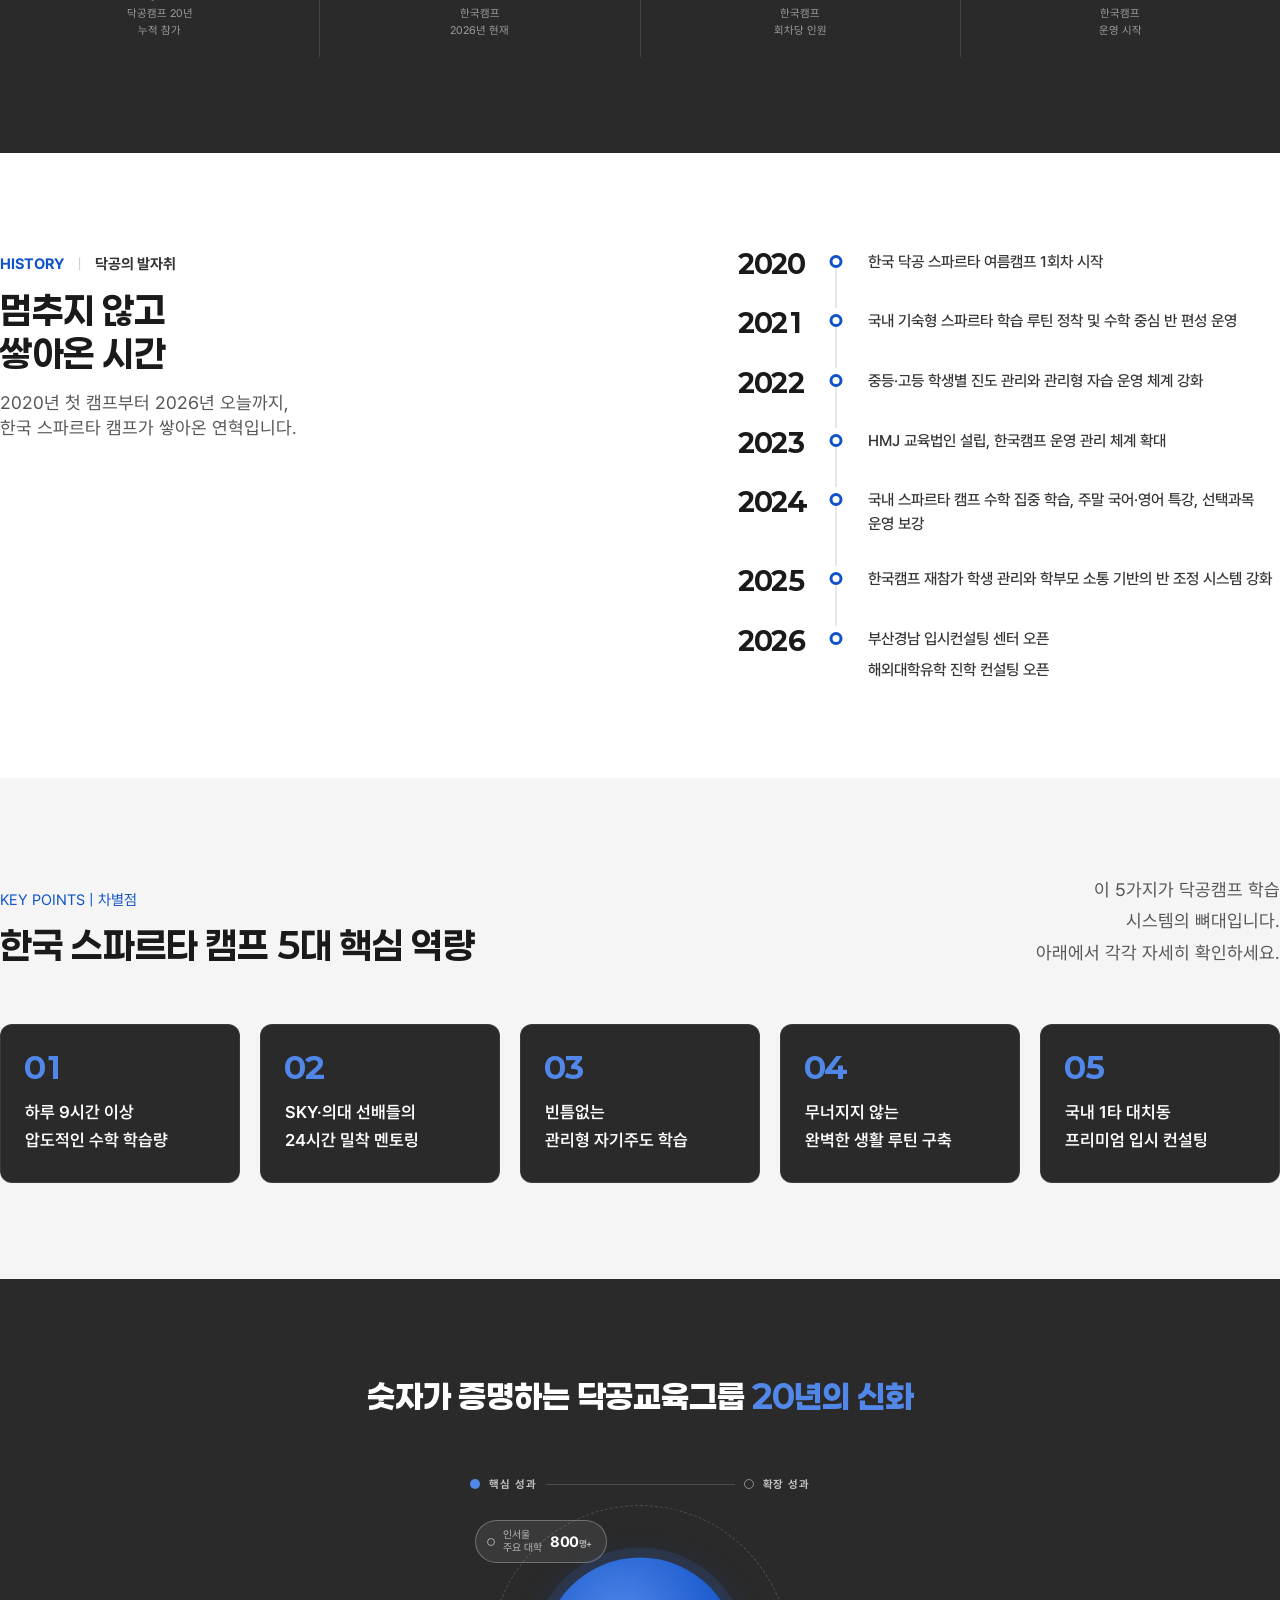
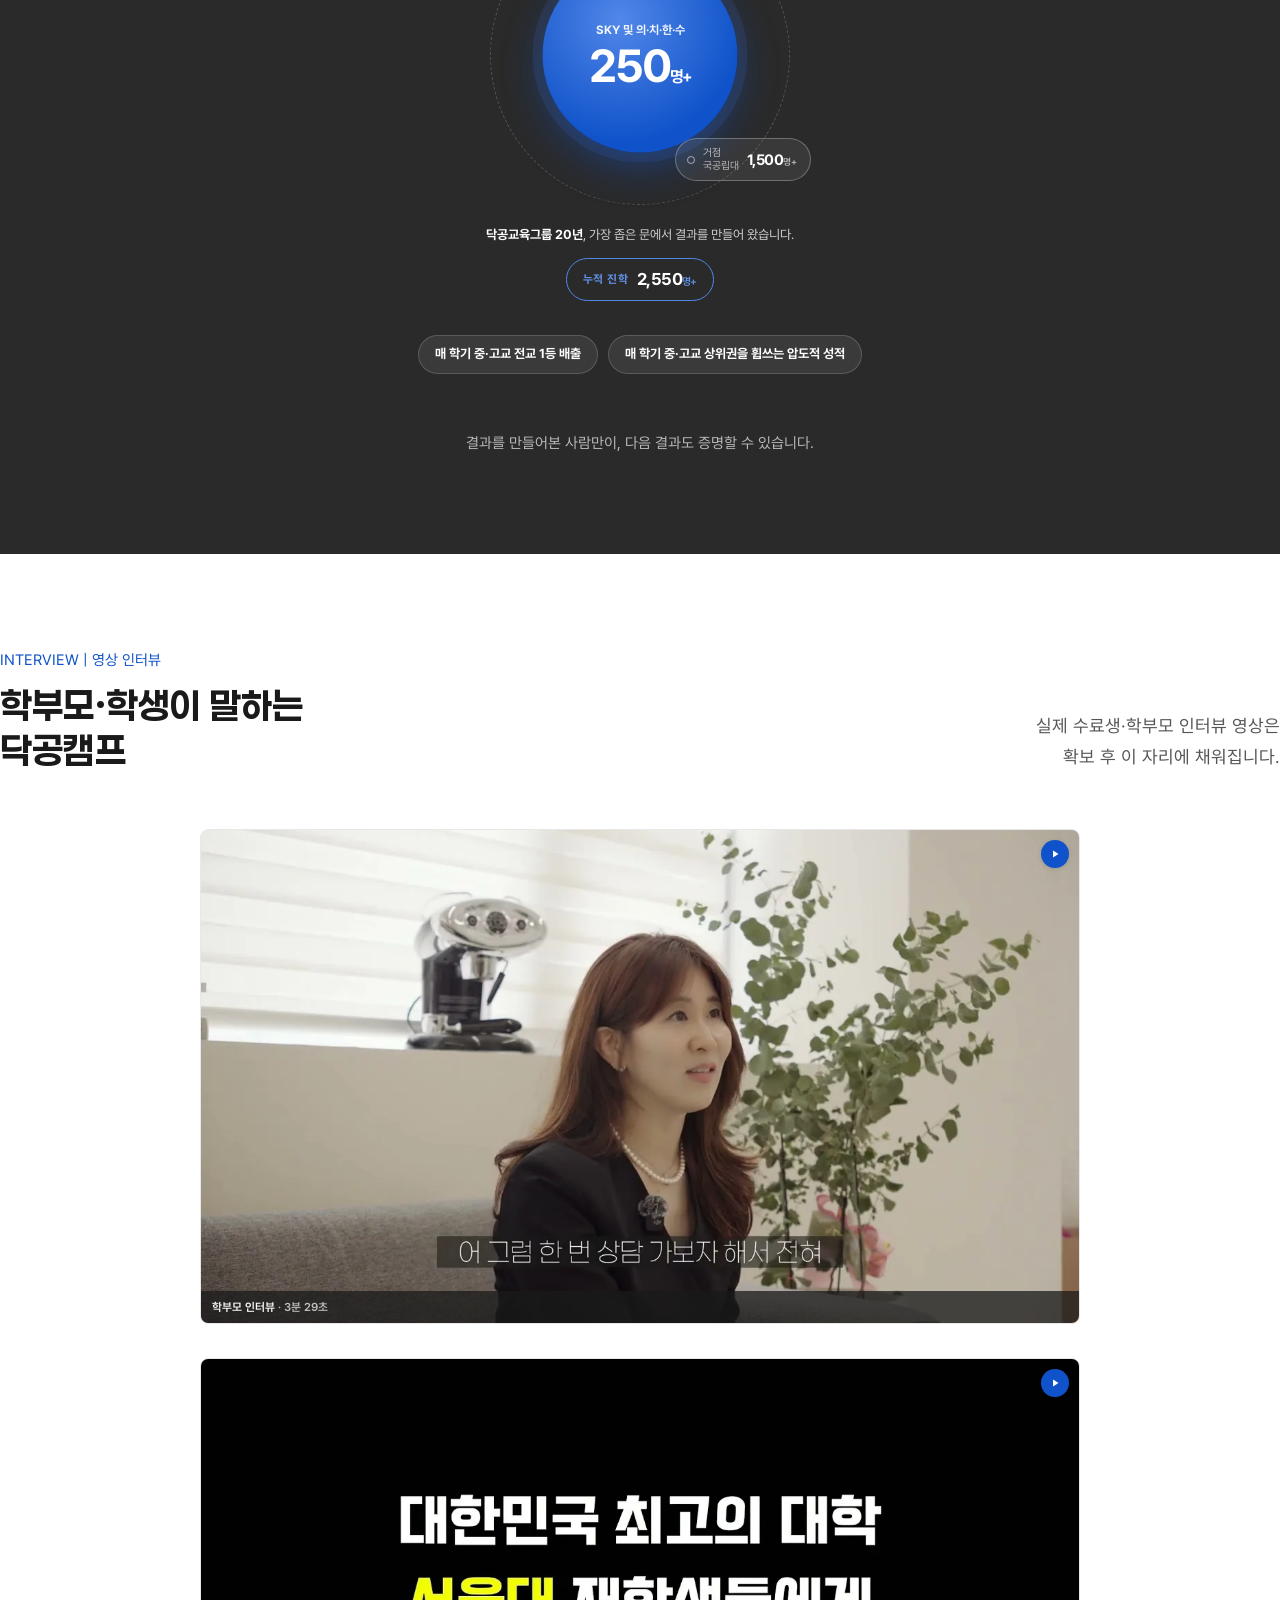
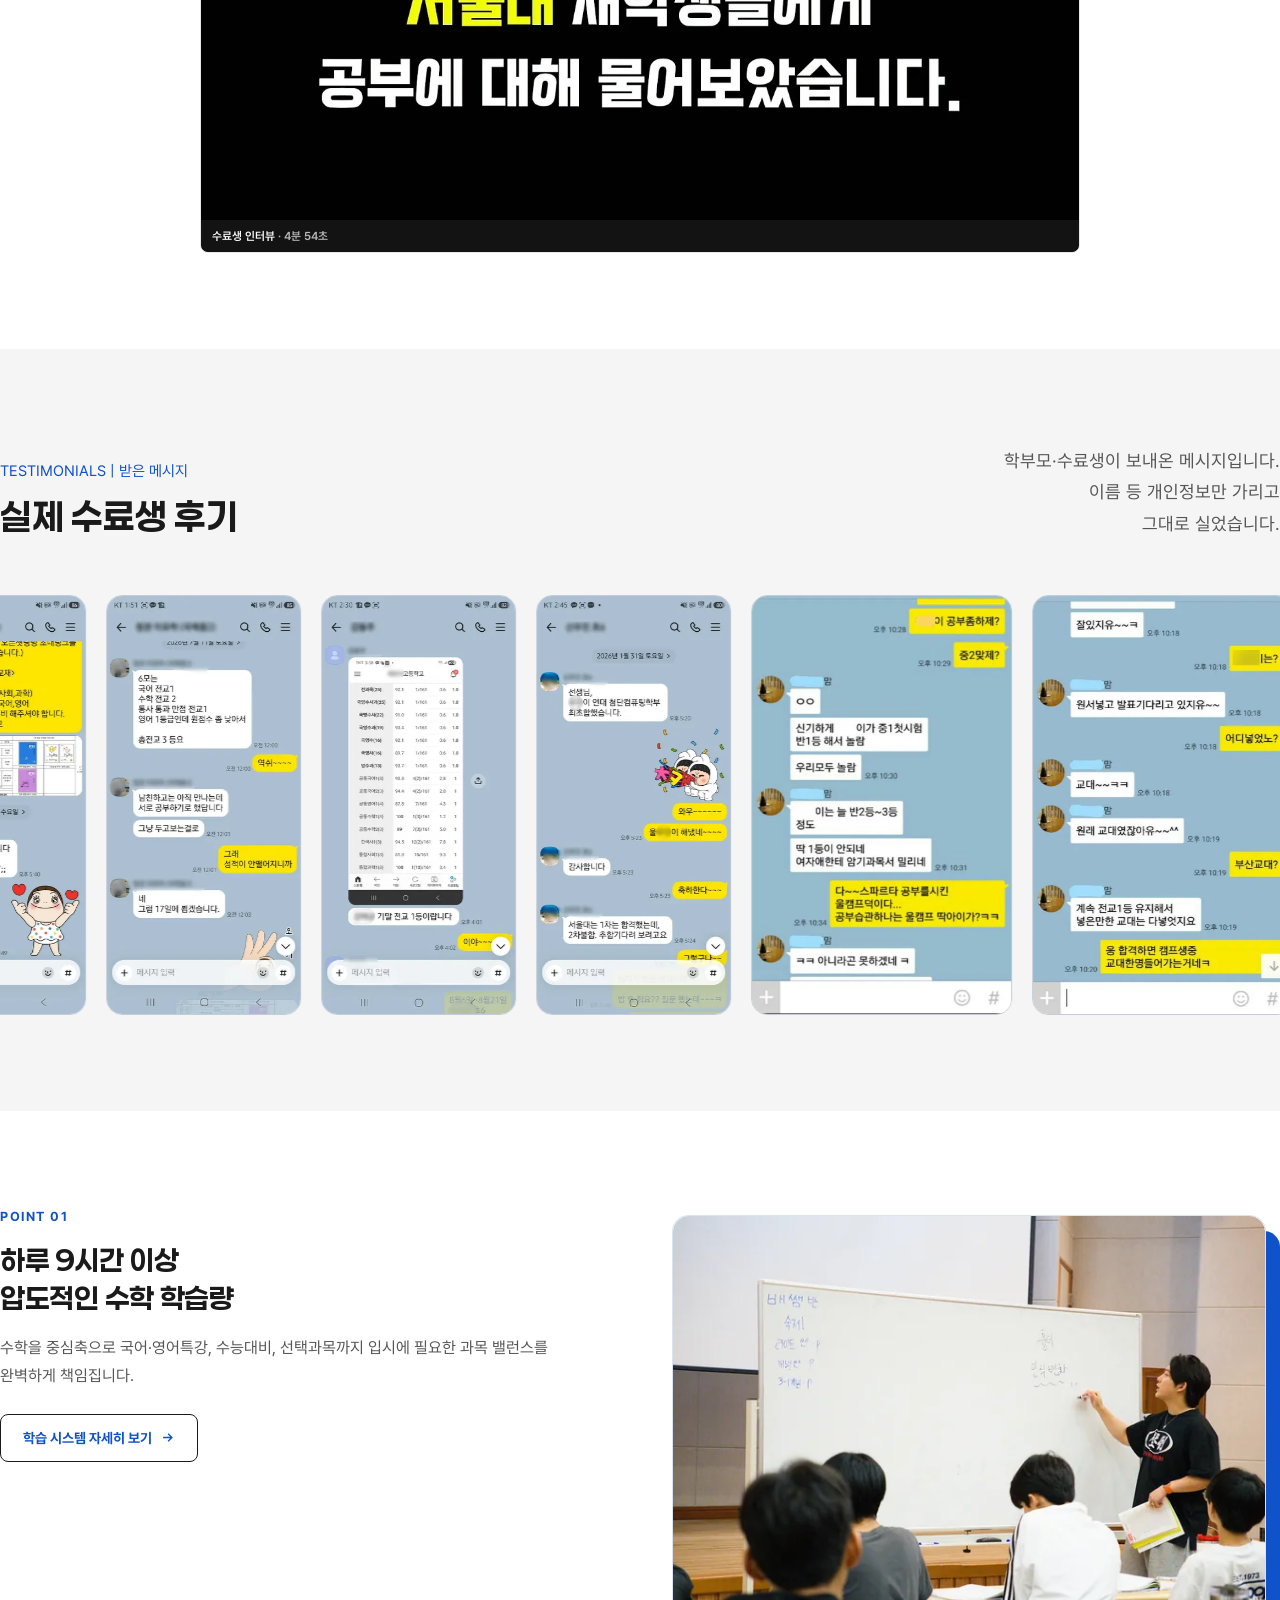
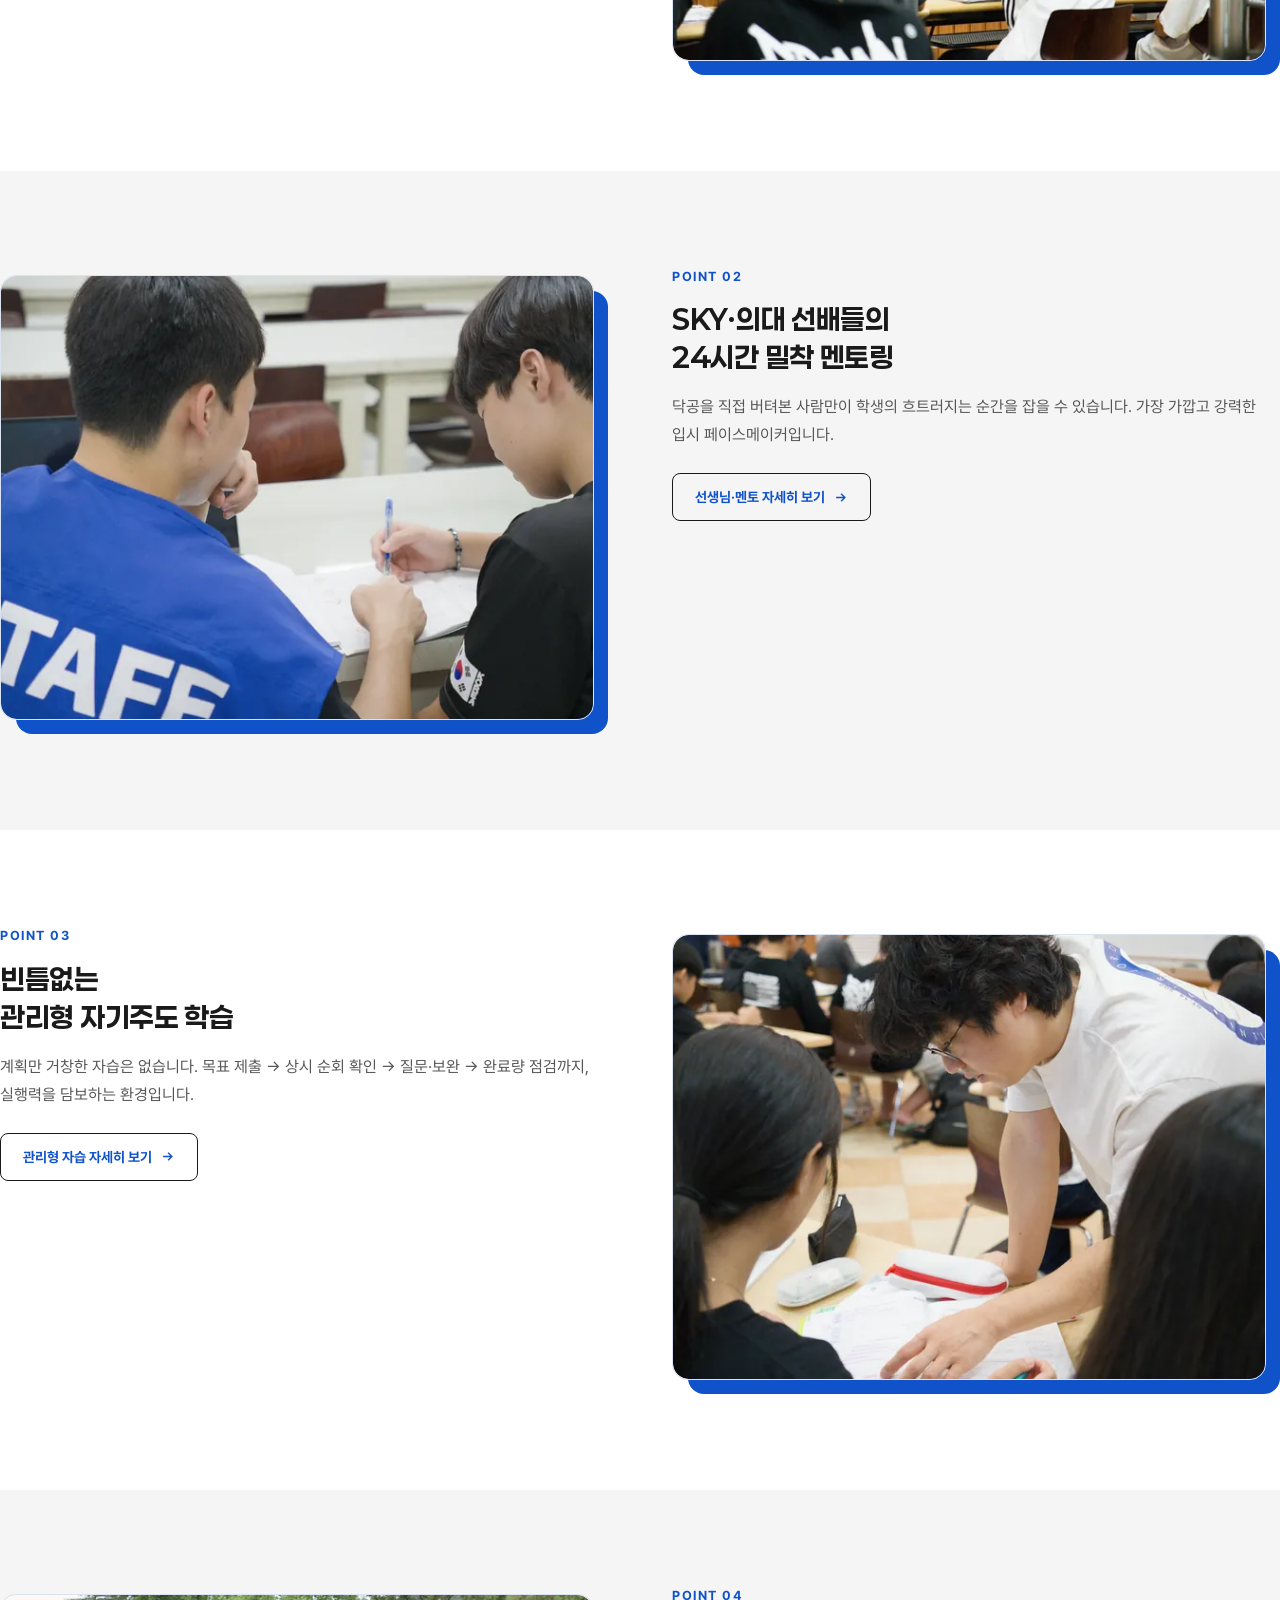
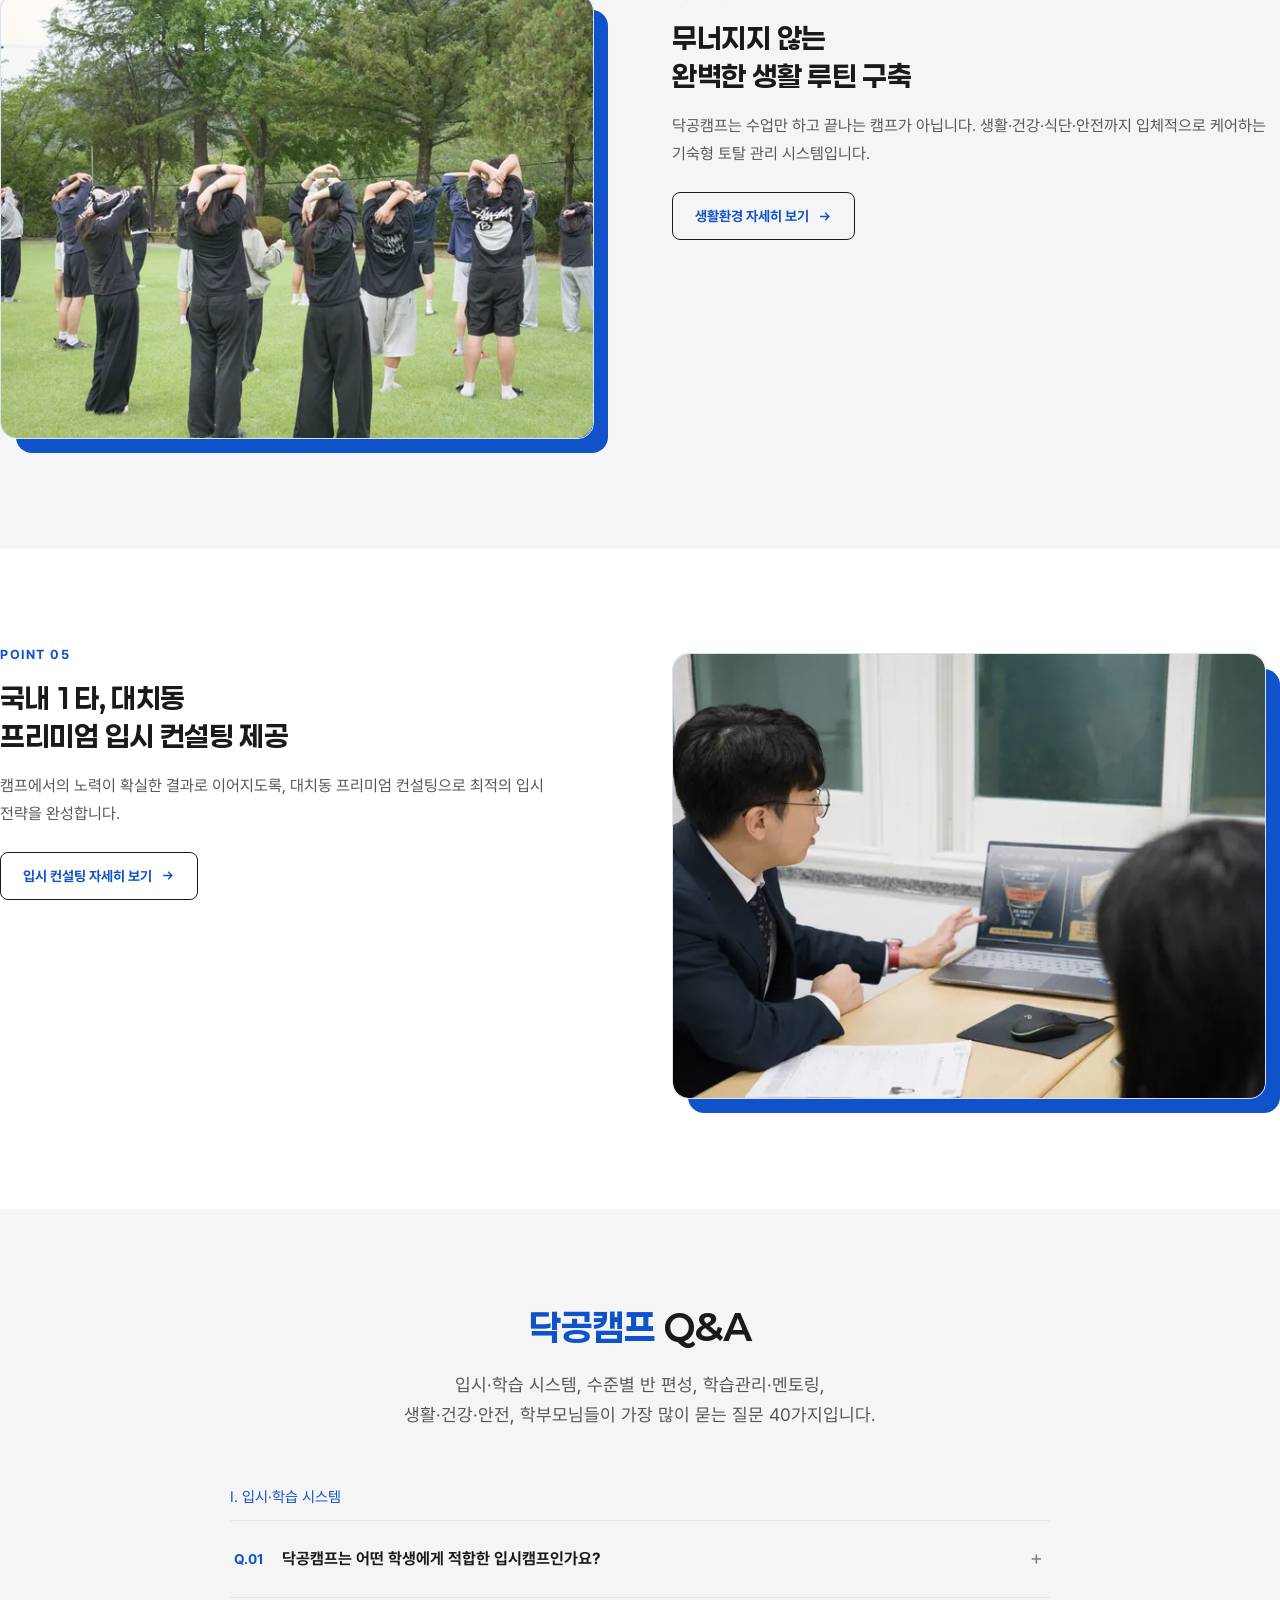
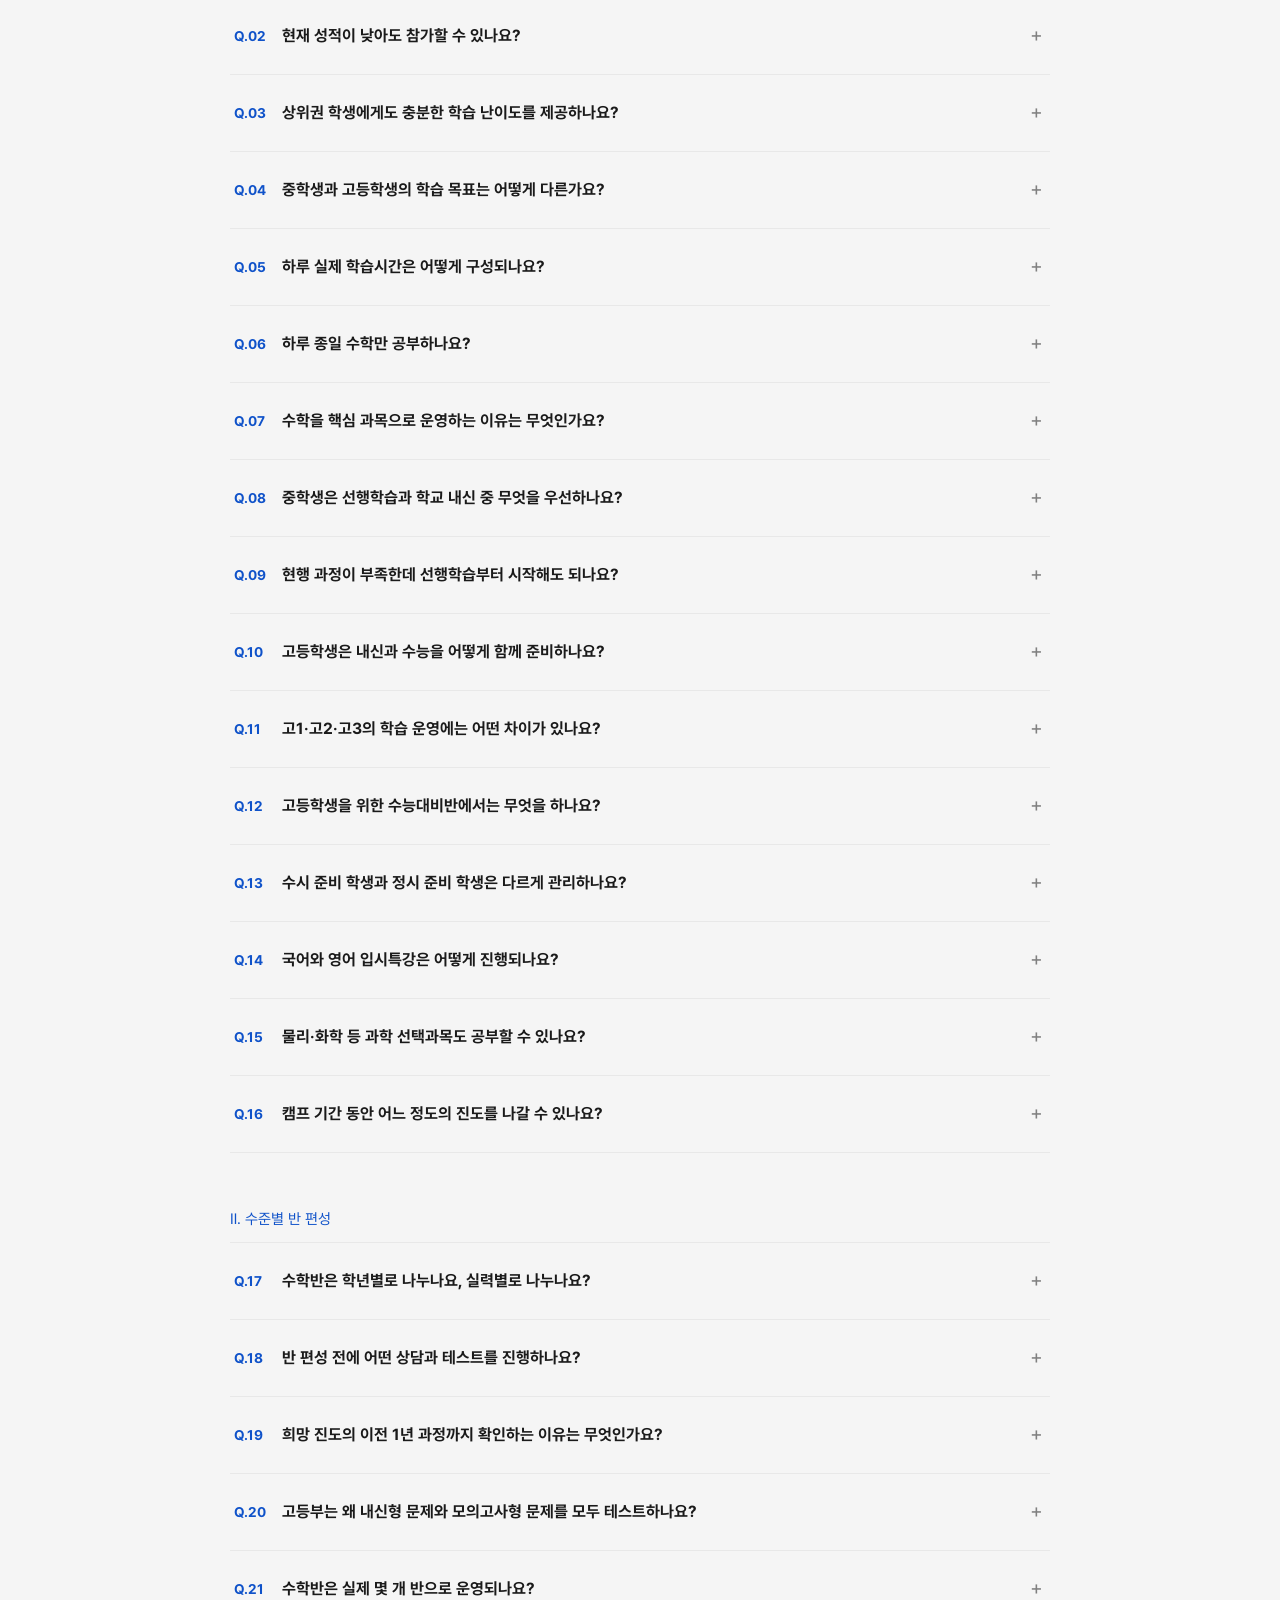
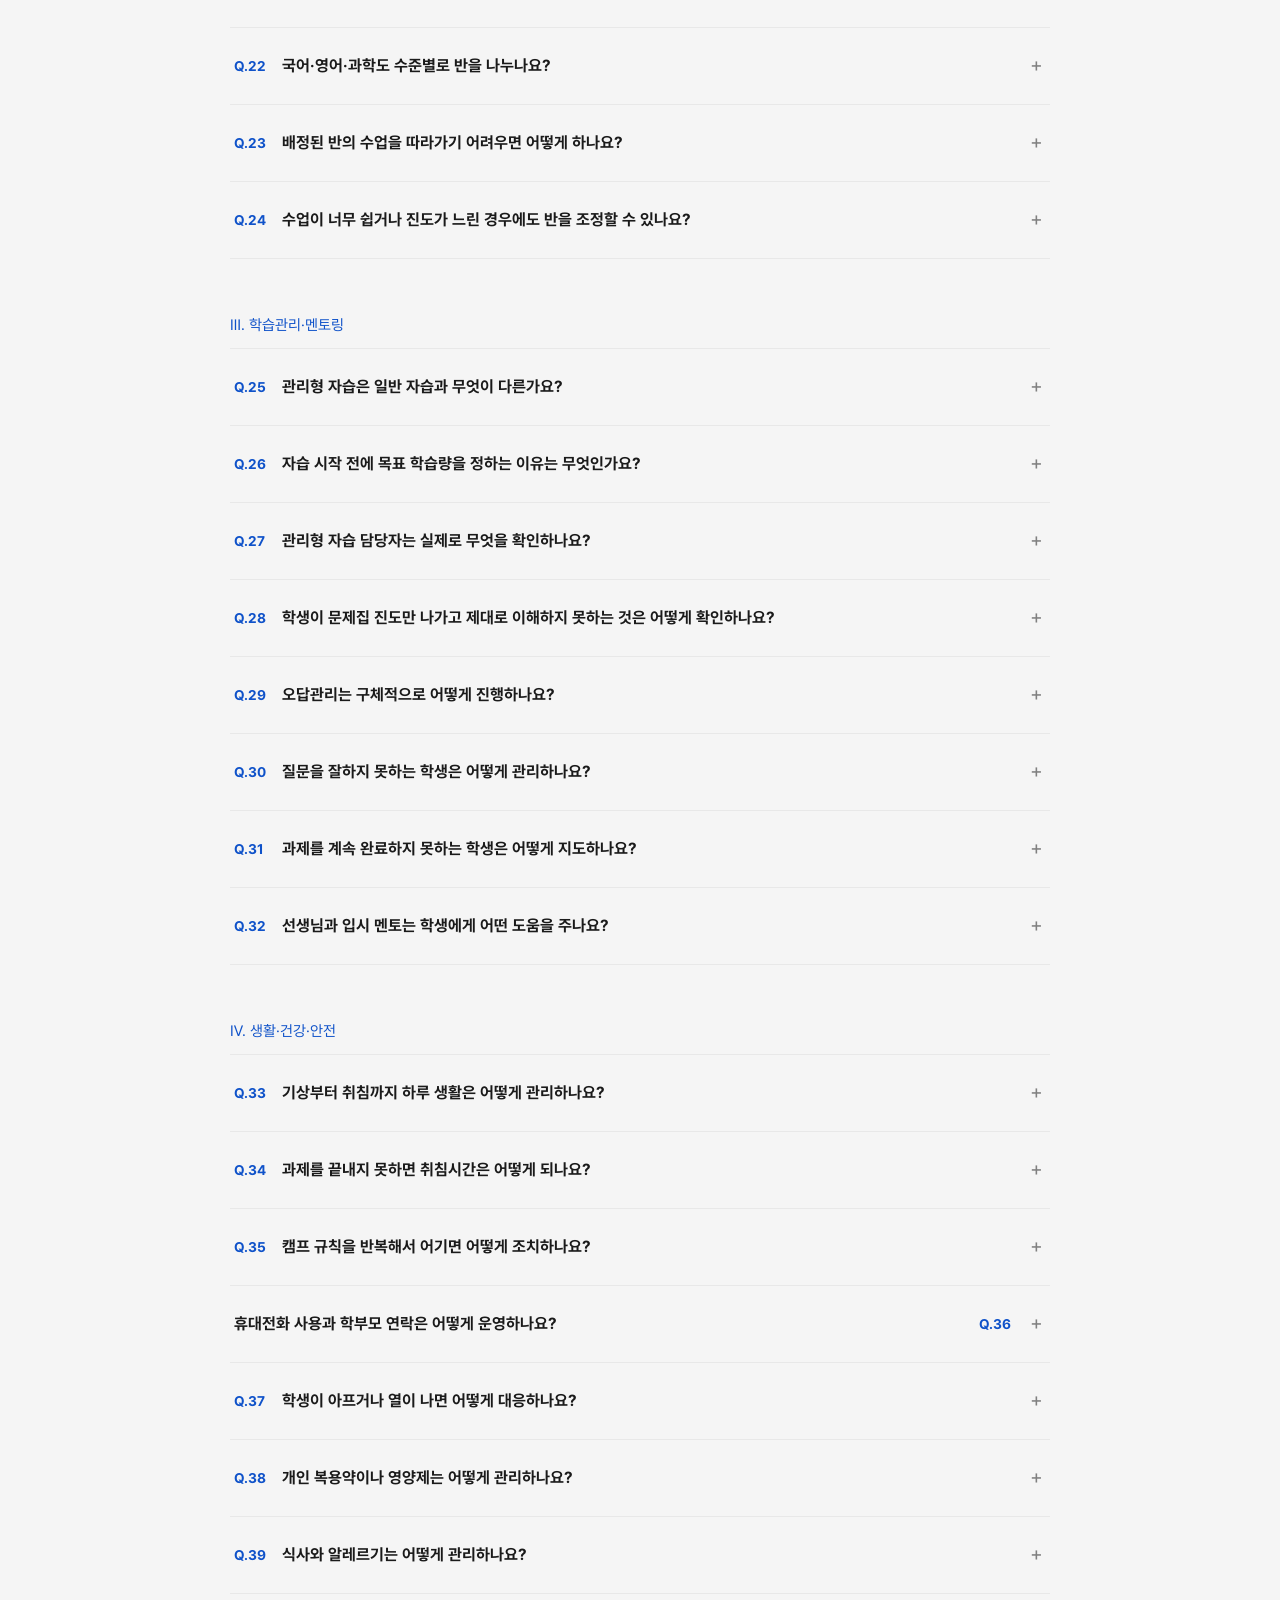
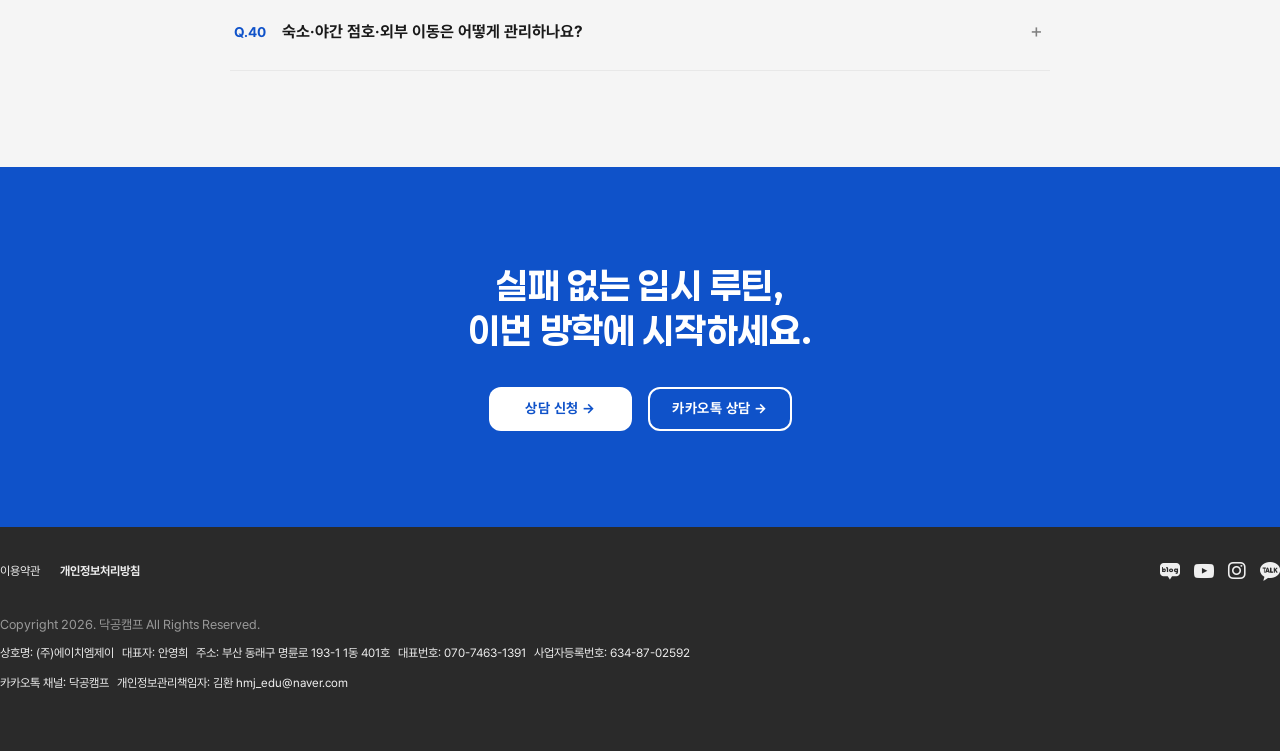
==== commit 4e93f0f6: "히어로 카피에 타깃·시점 + 컨설팅 해외대학 섹션 (닥공 요청 2건) ① 홈 히어로 — 고객사 「중등·고등 키워드로 타깃을 명확히」 요청    방학, / 입시의 판도를 바꿀 골든타" ====
--- a/index.html
+++ b/index.html
@@ -135,10 +135,10 @@
          리드도 홈 전용 .dk-hero-lead-plain → 공용 .lead 로 통일(값은 이미 동일).
          하위 5페이지와 같은 마크업이 되어 검증기가 홈까지 함께 잰다. -->
     <h1>
-      방학,<br>입시의 판도를 바꿀 골든타임
+      중·고등, 이번 방학이<br>입시의 판도를 바꿀 골든타임
     </h1>
     <p class="lead">
-      SKY·의대 선배들이 직접 증명한 <br>“실패 없는 입시 루틴”
+      SKY·의대 선배들이 직접 증명한 <br><span class="dk-hero-quote">“실패 없는 입시 루틴”</span>
     </p>
   </div>
 </section>
--- a/assets/css/_shell.css
+++ b/assets/css/_shell.css
@@ -588,6 +588,9 @@
 .dk-bg-video-content .lead br,
   .dk-bg-video-content .dk-hero-lead-plain br { display: none; }
 }
+/* 홈 리드만 인용구를 통째로 묶는다 - br 이 사라지면 「"실패 없는 / 입시 루틴"」 으로
+   따옴표가 갈라진다. 다른 5페이지 리드는 서술문이라 어디서 잘려도 무방하다. */
+.dk-bg-video-content .lead .dk-hero-quote { white-space: nowrap; }
 /* ── 고아 행 방지 (web agent CLAUDE.md「한글 타이포·줄바꿈 기준」) ──
    마지막 행에 한두 글자만 남는 것을 브라우저가 알아서 피하게 한다.
    제목·짧은 캡션 = balance(행 길이 균등), 본문 = pretty(고아 행 방지). */
